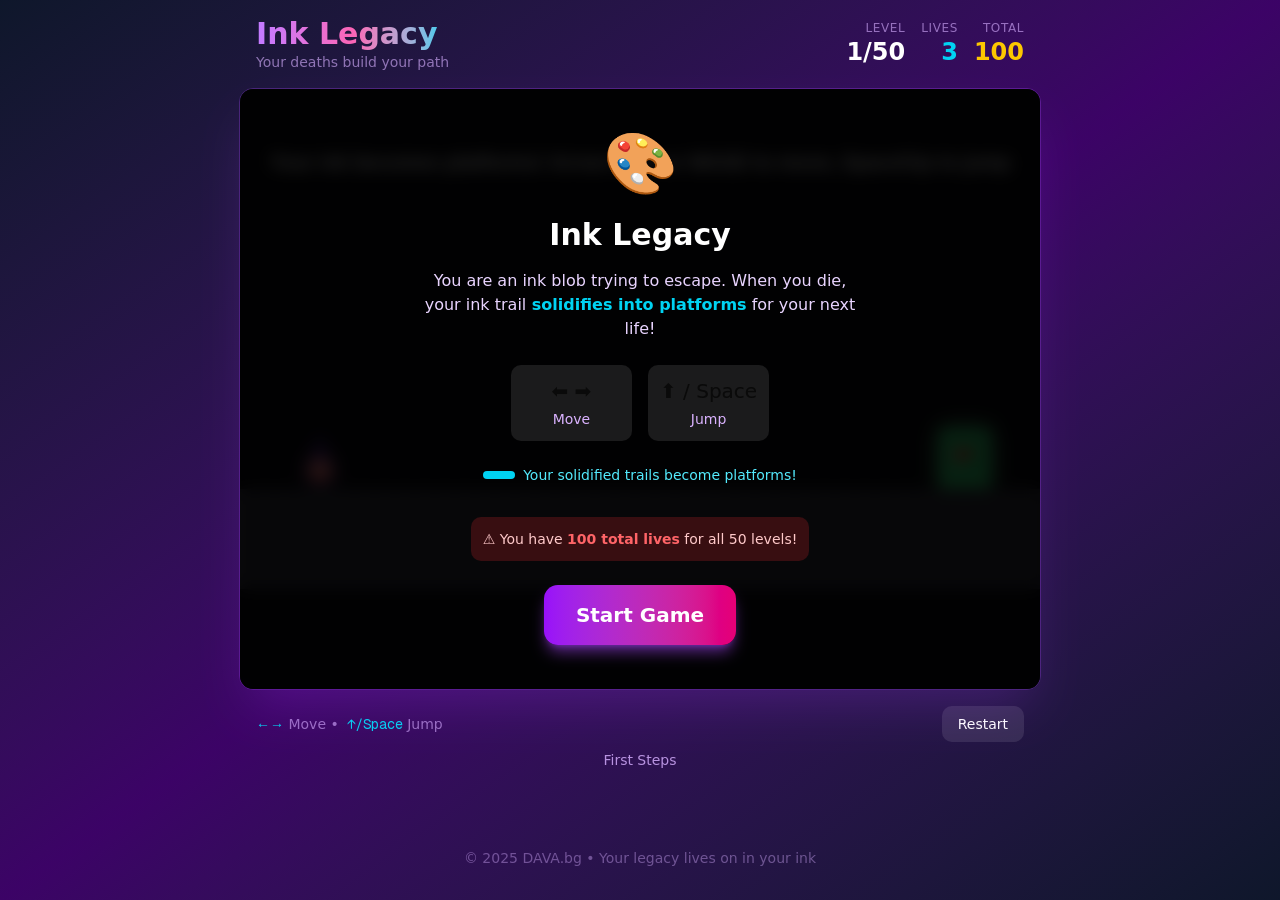
==== index.html @ 32f47236 "first commit" ====
<!DOCTYPE html><!--AGW09wU_VIOtnZhAr90om--><html lang="en"><head><meta charSet="utf-8"/><meta name="viewport" content="width=device-width, initial-scale=1"/><link rel="preload" href="/_next/static/media/797e433ab948586e-s.p.dbea232f.woff2" as="font" crossorigin="" type="font/woff2"/><link rel="preload" href="/_next/static/media/caa3a2e1cccd8315-s.p.853070df.woff2" as="font" crossorigin="" type="font/woff2"/><link rel="stylesheet" href="/_next/static/chunks/2473c16c0c2f6b5f.css" data-precedence="next"/><link rel="stylesheet" href="/_next/static/chunks/bb94f2677789d85d.css" data-precedence="next"/><link rel="preload" as="script" fetchPriority="low" href="/_next/static/chunks/c39637bc9d8cb116.js"/><script src="/_next/static/chunks/771dedee3f5e1621.js" async=""></script><script src="/_next/static/chunks/93cf8d9e202dfd11.js" async=""></script><script src="/_next/static/chunks/turbopack-6b14e2e3b7861dfc.js" async=""></script><script src="/_next/static/chunks/2f236954d6a65e12.js" async=""></script><script src="/_next/static/chunks/e0d8850ff5d473f5.js" async=""></script><script src="/_next/static/chunks/d126a0b771c93750.js" async=""></script><meta name="next-size-adjust" content=""/><title>Ink Legacy | DAVA Games</title><meta name="description" content="A unique platformer game where dying creates platforms. Your ink trail solidifies into walkable surfaces for your next life. 50 challenging levels!"/><meta name="author" content="DAVA.bg"/><meta name="keywords" content="Ink Legacy,platformer,browser game,indie game,puzzle platformer,free game,DAVA,DAVA Games"/><meta property="og:title" content="Ink Legacy | DAVA Games"/><meta property="og:description" content="A platformer where your deaths build your path. 50 unique levels!"/><meta property="og:url" content="https://legacy.dava.bg/"/><meta property="og:site_name" content="DAVA Games"/><meta property="og:type" content="website"/><meta name="twitter:card" content="summary_large_image"/><meta name="twitter:title" content="Ink Legacy | DAVA Games"/><meta name="twitter:description" content="A platformer where your deaths build your path. 50 unique levels!"/><link rel="icon" href="/logo.svg"/><script src="/_next/static/chunks/a6dad97d9634a72d.js" noModule=""></script></head><body class="geist_a71539c9-module__T19VSG__variable geist_mono_8d43a2aa-module__8Li5zG__variable antialiased bg-background text-foreground"><div hidden=""><!--$--><!--/$--></div><div class="min-h-screen bg-gradient-to-br from-slate-900 via-purple-950 to-slate-900 flex flex-col items-center justify-start p-2 md:p-4"><div class="w-full max-w-[800px] mb-2 md:mb-4"><div class="flex items-center justify-between px-2 md:px-4"><div><h1 class="text-xl md:text-3xl font-bold bg-gradient-to-r from-purple-400 via-pink-400 to-cyan-400 bg-clip-text text-transparent">Ink Legacy</h1><p class="text-xs md:text-sm text-purple-300/60 hidden sm:block">Your deaths build your path</p></div><div class="flex items-center gap-2 md:gap-4"><div class="text-right"><div class="text-[10px] md:text-xs text-purple-300/60 uppercase tracking-wider">Level</div><div class="text-lg md:text-2xl font-bold text-white">1<!-- -->/<!-- -->50</div></div><div class="text-right"><div class="text-[10px] md:text-xs text-purple-300/60 uppercase tracking-wider">Lives</div><div class="text-lg md:text-2xl font-bold text-cyan-400">3</div></div><div class="text-right"><div class="text-[10px] md:text-xs text-purple-300/60 uppercase tracking-wider">Total</div><div class="text-lg md:text-2xl font-bold text-yellow-400">100</div></div></div></div></div><div class="relative rounded-lg md:rounded-xl overflow-hidden shadow-2xl shadow-purple-500/20 border border-purple-500/30"><canvas class="block touch-none" style="width:800px;height:600px"></canvas><div class="absolute inset-0 bg-black/85 backdrop-blur-sm flex flex-col items-center justify-center p-4 md:p-8 text-center"><div class="text-4xl md:text-6xl mb-4 md:mb-6">🎨</div><h2 class="text-2xl md:text-3xl font-bold text-white mb-3 md:mb-4">Ink Legacy</h2><p class="text-purple-200 mb-4 md:mb-6 max-w-md text-sm md:text-base">You are an ink blob trying to escape. When you die, your ink trail<span class="text-cyan-400 font-bold"> solidifies into platforms</span> for your next life!</p><div class="grid grid-cols-2 gap-3 md:gap-4 mb-4 md:mb-6 text-xs md:text-sm"><div class="bg-white/10 rounded-lg p-2 md:p-3"><div class="text-lg md:text-xl mb-1">⬅️ ➡️</div><div class="text-purple-300">Move</div></div><div class="bg-white/10 rounded-lg p-2 md:p-3"><div class="text-lg md:text-xl mb-1">⬆️ / Space</div><div class="text-purple-300">Jump</div></div></div><div class="flex items-center gap-2 mb-4 md:mb-8 text-cyan-300 text-xs md:text-sm"><span class="w-6 md:w-8 h-2 bg-cyan-400 rounded"></span><span>Your solidified trails become platforms!</span></div><div class="bg-red-500/20 rounded-lg p-3 mb-4 md:mb-6 text-xs md:text-sm text-red-200">⚠️ You have <span class="font-bold text-red-400">100<!-- --> total lives</span> for all 50 levels!</div><button class="px-6 md:px-8 py-3 md:py-4 bg-gradient-to-r from-purple-600 to-pink-600 text-white font-bold rounded-xl text-lg md:text-xl  hover:from-purple-500 hover:to-pink-500 transition-all transform hover:scale-105  shadow-lg shadow-purple-500/50">Start Game</button></div></div><div class="w-full max-w-[800px] mt-2 md:mt-4 flex items-center justify-between px-2 md:px-4"><div class="text-xs md:text-sm text-purple-300/60 hidden sm:block"><span class="text-cyan-400 font-mono">←→</span> Move •<span class="text-cyan-400 font-mono"> ↑/Space</span> Jump</div><div class="flex gap-1 md:gap-2 ml-auto"><button class="px-3 md:px-4 py-1.5 md:py-2 bg-white/10 hover:bg-white/20 text-white rounded-lg text-xs md:text-sm transition-all">Restart</button></div></div><div class="w-full max-w-[800px] mt-1 md:mt-2 px-2 md:px-4"><div class="text-center text-xs md:text-sm text-purple-300/80">First Steps</div></div><footer class="mt-auto pt-4 md:pt-8 pb-16 md:pb-4 text-center"><p class="text-purple-300/40 text-xs md:text-sm">© 2025 DAVA.bg • Your legacy lives on in your ink</p></footer></div><!--$--><!--/$--><div role="region" aria-label="Notifications (F8)" tabindex="-1" style="pointer-events:none"><ol tabindex="-1" class="fixed top-0 z-[100] flex max-h-screen w-full flex-col-reverse p-4 sm:bottom-0 sm:right-0 sm:top-auto sm:flex-col md:max-w-[420px]"></ol></div><script src="/_next/static/chunks/c39637bc9d8cb116.js" id="_R_" async=""></script><script>(self.__next_f=self.__next_f||[]).push([0])</script><script>self.__next_f.push([1,"1:\"$Sreact.fragment\"\n2:I[39756,[\"/_next/static/chunks/2f236954d6a65e12.js\"],\"default\"]\n3:I[37457,[\"/_next/static/chunks/2f236954d6a65e12.js\"],\"default\"]\n4:I[77855,[\"/_next/static/chunks/e0d8850ff5d473f5.js\"],\"Toaster\"]\n5:I[47257,[\"/_next/static/chunks/2f236954d6a65e12.js\"],\"ClientPageRoot\"]\n6:I[52683,[\"/_next/static/chunks/e0d8850ff5d473f5.js\",\"/_next/static/chunks/d126a0b771c93750.js\"],\"default\"]\n9:I[97367,[\"/_next/static/chunks/2f236954d6a65e12.js\"],\"OutletBoundary\"]\na:\"$Sreact.suspense\"\nc:I[97367,[\"/_next/static/chunks/2f236954d6a65e12.js\"],\"ViewportBoundary\"]\ne:I[97367,[\"/_next/static/chunks/2f236954d6a65e12.js\"],\"MetadataBoundary\"]\n10:I[68027,[\"/_next/static/chunks/2f236954d6a65e12.js\"],\"default\"]\n:HL[\"/_next/static/chunks/2473c16c0c2f6b5f.css\",\"style\"]\n:HL[\"/_next/static/chunks/bb94f2677789d85d.css\",\"style\"]\n:HL[\"/_next/static/media/797e433ab948586e-s.p.dbea232f.woff2\",\"font\",{\"crossOrigin\":\"\",\"type\":\"font/woff2\"}]\n:HL[\"/_next/static/media/caa3a2e1cccd8315-s.p.853070df.woff2\",\"font\",{\"crossOrigin\":\"\",\"type\":\"font/woff2\"}]\n"])</script><script>self.__next_f.push([1,"0:{\"P\":null,\"b\":\"AGW09wU-VIOtnZhAr90om\",\"c\":[\"\",\"\"],\"q\":\"\",\"i\":false,\"f\":[[[\"\",{\"children\":[\"__PAGE__\",{}]},\"$undefined\",\"$undefined\",true],[[\"$\",\"$1\",\"c\",{\"children\":[[[\"$\",\"link\",\"0\",{\"rel\":\"stylesheet\",\"href\":\"/_next/static/chunks/2473c16c0c2f6b5f.css\",\"precedence\":\"next\",\"crossOrigin\":\"$undefined\",\"nonce\":\"$undefined\"}],[\"$\",\"link\",\"1\",{\"rel\":\"stylesheet\",\"href\":\"/_next/static/chunks/bb94f2677789d85d.css\",\"precedence\":\"next\",\"crossOrigin\":\"$undefined\",\"nonce\":\"$undefined\"}],[\"$\",\"script\",\"script-0\",{\"src\":\"/_next/static/chunks/e0d8850ff5d473f5.js\",\"async\":true,\"nonce\":\"$undefined\"}]],[\"$\",\"html\",null,{\"lang\":\"en\",\"suppressHydrationWarning\":true,\"children\":[\"$\",\"body\",null,{\"className\":\"geist_a71539c9-module__T19VSG__variable geist_mono_8d43a2aa-module__8Li5zG__variable antialiased bg-background text-foreground\",\"children\":[[\"$\",\"$L2\",null,{\"parallelRouterKey\":\"children\",\"error\":\"$undefined\",\"errorStyles\":\"$undefined\",\"errorScripts\":\"$undefined\",\"template\":[\"$\",\"$L3\",null,{}],\"templateStyles\":\"$undefined\",\"templateScripts\":\"$undefined\",\"notFound\":[[[\"$\",\"title\",null,{\"children\":\"404: This page could not be found.\"}],[\"$\",\"div\",null,{\"style\":{\"fontFamily\":\"system-ui,\\\"Segoe UI\\\",Roboto,Helvetica,Arial,sans-serif,\\\"Apple Color Emoji\\\",\\\"Segoe UI Emoji\\\"\",\"height\":\"100vh\",\"textAlign\":\"center\",\"display\":\"flex\",\"flexDirection\":\"column\",\"alignItems\":\"center\",\"justifyContent\":\"center\"},\"children\":[\"$\",\"div\",null,{\"children\":[[\"$\",\"style\",null,{\"dangerouslySetInnerHTML\":{\"__html\":\"body{color:#000;background:#fff;margin:0}.next-error-h1{border-right:1px solid rgba(0,0,0,.3)}@media (prefers-color-scheme:dark){body{color:#fff;background:#000}.next-error-h1{border-right:1px solid rgba(255,255,255,.3)}}\"}}],[\"$\",\"h1\",null,{\"className\":\"next-error-h1\",\"style\":{\"display\":\"inline-block\",\"margin\":\"0 20px 0 0\",\"padding\":\"0 23px 0 0\",\"fontSize\":24,\"fontWeight\":500,\"verticalAlign\":\"top\",\"lineHeight\":\"49px\"},\"children\":404}],[\"$\",\"div\",null,{\"style\":{\"display\":\"inline-block\"},\"children\":[\"$\",\"h2\",null,{\"style\":{\"fontSize\":14,\"fontWeight\":400,\"lineHeight\":\"49px\",\"margin\":0},\"children\":\"This page could not be found.\"}]}]]}]}]],[]],\"forbidden\":\"$undefined\",\"unauthorized\":\"$undefined\"}],[\"$\",\"$L4\",null,{}]]}]}]]}],{\"children\":[[\"$\",\"$1\",\"c\",{\"children\":[[\"$\",\"$L5\",null,{\"Component\":\"$6\",\"serverProvidedParams\":{\"searchParams\":{},\"params\":{},\"promises\":[\"$@7\",\"$@8\"]}}],[[\"$\",\"script\",\"script-0\",{\"src\":\"/_next/static/chunks/d126a0b771c93750.js\",\"async\":true,\"nonce\":\"$undefined\"}]],[\"$\",\"$L9\",null,{\"children\":[\"$\",\"$a\",null,{\"name\":\"Next.MetadataOutlet\",\"children\":\"$@b\"}]}]]}],{},null,false,false]},null,false,false],[\"$\",\"$1\",\"h\",{\"children\":[null,[\"$\",\"$Lc\",null,{\"children\":\"$Ld\"}],[\"$\",\"div\",null,{\"hidden\":true,\"children\":[\"$\",\"$Le\",null,{\"children\":[\"$\",\"$a\",null,{\"name\":\"Next.Metadata\",\"children\":\"$Lf\"}]}]}],[\"$\",\"meta\",null,{\"name\":\"next-size-adjust\",\"content\":\"\"}]]}],false]],\"m\":\"$undefined\",\"G\":[\"$10\",[]],\"S\":true}\n"])</script><script>self.__next_f.push([1,"7:{}\n8:\"$0:f:0:1:1:children:0:props:children:0:props:serverProvidedParams:params\"\n"])</script><script>self.__next_f.push([1,"d:[[\"$\",\"meta\",\"0\",{\"charSet\":\"utf-8\"}],[\"$\",\"meta\",\"1\",{\"name\":\"viewport\",\"content\":\"width=device-width, initial-scale=1\"}]]\n"])</script><script>self.__next_f.push([1,"11:I[27201,[\"/_next/static/chunks/2f236954d6a65e12.js\"],\"IconMark\"]\nb:null\nf:[[\"$\",\"title\",\"0\",{\"children\":\"Ink Legacy | DAVA Games\"}],[\"$\",\"meta\",\"1\",{\"name\":\"description\",\"content\":\"A unique platformer game where dying creates platforms. Your ink trail solidifies into walkable surfaces for your next life. 50 challenging levels!\"}],[\"$\",\"meta\",\"2\",{\"name\":\"author\",\"content\":\"DAVA.bg\"}],[\"$\",\"meta\",\"3\",{\"name\":\"keywords\",\"content\":\"Ink Legacy,platformer,browser game,indie game,puzzle platformer,free game,DAVA,DAVA Games\"}],[\"$\",\"meta\",\"4\",{\"property\":\"og:title\",\"content\":\"Ink Legacy | DAVA Games\"}],[\"$\",\"meta\",\"5\",{\"property\":\"og:description\",\"content\":\"A platformer where your deaths build your path. 50 unique levels!\"}],[\"$\",\"meta\",\"6\",{\"property\":\"og:url\",\"content\":\"https://legacy.dava.bg/\"}],[\"$\",\"meta\",\"7\",{\"property\":\"og:site_name\",\"content\":\"DAVA Games\"}],[\"$\",\"meta\",\"8\",{\"property\":\"og:type\",\"content\":\"website\"}],[\"$\",\"meta\",\"9\",{\"name\":\"twitter:card\",\"content\":\"summary_large_image\"}],[\"$\",\"meta\",\"10\",{\"name\":\"twitter:title\",\"content\":\"Ink Legacy | DAVA Games\"}],[\"$\",\"meta\",\"11\",{\"name\":\"twitter:description\",\"content\":\"A platformer where your deaths build your path. 50 unique levels!\"}],[\"$\",\"link\",\"12\",{\"rel\":\"icon\",\"href\":\"/logo.svg\"}],[\"$\",\"$L11\",\"13\",{}]]\n"])</script></body></html>
---- _next/static/chunks/2473c16c0c2f6b5f.css ----
@font-face{font-family:Geist;font-style:normal;font-weight:100 900;font-display:swap;src:url(../media/8a480f0b521d4e75-s.8e0177b5.woff2)format("woff2");unicode-range:U+301,U+400-45F,U+490-491,U+4B0-4B1,U+2116}@font-face{font-family:Geist;font-style:normal;font-weight:100 900;font-display:swap;src:url(../media/7178b3e590c64307-s.b97b3418.woff2)format("woff2");unicode-range:U+100-2BA,U+2BD-2C5,U+2C7-2CC,U+2CE-2D7,U+2DD-2FF,U+304,U+308,U+329,U+1D00-1DBF,U+1E00-1E9F,U+1EF2-1EFF,U+2020,U+20A0-20AB,U+20AD-20C0,U+2113,U+2C60-2C7F,U+A720-A7FF}@font-face{font-family:Geist;font-style:normal;font-weight:100 900;font-display:swap;src:url(../media/caa3a2e1cccd8315-s.p.853070df.woff2)format("woff2");unicode-range:U+??,U+131,U+152-153,U+2BB-2BC,U+2C6,U+2DA,U+2DC,U+304,U+308,U+329,U+2000-206F,U+20AC,U+2122,U+2191,U+2193,U+2212,U+2215,U+FEFF,U+FFFD}@font-face{font-family:Geist Fallback;src:local(Arial);ascent-override:95.94%;descent-override:28.16%;line-gap-override:0.0%;size-adjust:104.76%}.geist_a71539c9-module__T19VSG__className{font-family:Geist,Geist Fallback;font-style:normal}.geist_a71539c9-module__T19VSG__variable{--font-geist-sans:"Geist","Geist Fallback"}
@font-face{font-family:Geist Mono;font-style:normal;font-weight:100 900;font-display:swap;src:url(../media/4fa387ec64143e14-s.c1fdd6c2.woff2)format("woff2");unicode-range:U+301,U+400-45F,U+490-491,U+4B0-4B1,U+2116}@font-face{font-family:Geist Mono;font-style:normal;font-weight:100 900;font-display:swap;src:url(../media/bbc41e54d2fcbd21-s.799d8ef8.woff2)format("woff2");unicode-range:U+100-2BA,U+2BD-2C5,U+2C7-2CC,U+2CE-2D7,U+2DD-2FF,U+304,U+308,U+329,U+1D00-1DBF,U+1E00-1E9F,U+1EF2-1EFF,U+2020,U+20A0-20AB,U+20AD-20C0,U+2113,U+2C60-2C7F,U+A720-A7FF}@font-face{font-family:Geist Mono;font-style:normal;font-weight:100 900;font-display:swap;src:url(../media/797e433ab948586e-s.p.dbea232f.woff2)format("woff2");unicode-range:U+??,U+131,U+152-153,U+2BB-2BC,U+2C6,U+2DA,U+2DC,U+304,U+308,U+329,U+2000-206F,U+20AC,U+2122,U+2191,U+2193,U+2212,U+2215,U+FEFF,U+FFFD}@font-face{font-family:Geist Mono Fallback;src:local(Arial);ascent-override:74.67%;descent-override:21.92%;line-gap-override:0.0%;size-adjust:134.59%}.geist_mono_8d43a2aa-module__8Li5zG__className{font-family:Geist Mono,Geist Mono Fallback;font-style:normal}.geist_mono_8d43a2aa-module__8Li5zG__variable{--font-geist-mono:"Geist Mono","Geist Mono Fallback"}
---- _next/static/chunks/bb94f2677789d85d.css ----
@layer properties{@supports (((-webkit-hyphens:none)) and (not (margin-trim:inline))) or ((-moz-orient:inline) and (not (color:rgb(from red r g b)))){*,:before,:after,::backdrop{--tw-translate-x:0;--tw-translate-y:0;--tw-translate-z:0;--tw-rotate-x:initial;--tw-rotate-y:initial;--tw-rotate-z:initial;--tw-skew-x:initial;--tw-skew-y:initial;--tw-space-y-reverse:0;--tw-space-x-reverse:0;--tw-border-style:solid;--tw-gradient-position:initial;--tw-gradient-from:#0000;--tw-gradient-via:#0000;--tw-gradient-to:#0000;--tw-gradient-stops:initial;--tw-gradient-via-stops:initial;--tw-gradient-from-position:0%;--tw-gradient-via-position:50%;--tw-gradient-to-position:100%;--tw-leading:initial;--tw-font-weight:initial;--tw-tracking:initial;--tw-ordinal:initial;--tw-slashed-zero:initial;--tw-numeric-figure:initial;--tw-numeric-spacing:initial;--tw-numeric-fraction:initial;--tw-shadow:0 0 #0000;--tw-shadow-color:initial;--tw-shadow-alpha:100%;--tw-inset-shadow:0 0 #0000;--tw-inset-shadow-color:initial;--tw-inset-shadow-alpha:100%;--tw-ring-color:initial;--tw-ring-shadow:0 0 #0000;--tw-inset-ring-color:initial;--tw-inset-ring-shadow:0 0 #0000;--tw-ring-inset:initial;--tw-ring-offset-width:0px;--tw-ring-offset-color:#fff;--tw-ring-offset-shadow:0 0 #0000;--tw-outline-style:solid;--tw-backdrop-blur:initial;--tw-backdrop-brightness:initial;--tw-backdrop-contrast:initial;--tw-backdrop-grayscale:initial;--tw-backdrop-hue-rotate:initial;--tw-backdrop-invert:initial;--tw-backdrop-opacity:initial;--tw-backdrop-saturate:initial;--tw-backdrop-sepia:initial;--tw-duration:initial;--tw-ease:initial;--tw-content:"";--tw-scale-x:1;--tw-scale-y:1;--tw-scale-z:1;--tw-animation-delay:0s;--tw-animation-direction:normal;--tw-animation-duration:initial;--tw-animation-fill-mode:none;--tw-animation-iteration-count:1;--tw-enter-blur:0;--tw-enter-opacity:1;--tw-enter-rotate:0;--tw-enter-scale:1;--tw-enter-translate-x:0;--tw-enter-translate-y:0;--tw-exit-blur:0;--tw-exit-opacity:1;--tw-exit-rotate:0;--tw-exit-scale:1;--tw-exit-translate-x:0;--tw-exit-translate-y:0}}}@layer theme{:root,:host{--color-red-50:#fef2f2;--color-red-100:#ffe2e2;--color-red-200:#ffcaca;--color-red-300:#ffa3a3;--color-red-400:#ff6568;--color-red-500:#fb2c36;--color-red-600:#e40014;--color-red-800:#9f0712;--color-orange-500:#fe6e00;--color-orange-600:#f05100;--color-yellow-400:#fac800;--color-green-100:#dcfce7;--color-green-800:#016630;--color-cyan-300:#53eafd;--color-cyan-400:#00d2ef;--color-cyan-500:#00b7d7;--color-blue-500:#3080ff;--color-blue-600:#155dfc;--color-purple-200:#e9d5ff;--color-purple-300:#d9b3ff;--color-purple-400:#c07eff;--color-purple-500:#ac4bff;--color-purple-600:#9810fa;--color-purple-950:#3c0366;--color-pink-400:#fb64b6;--color-pink-500:#f6339a;--color-pink-600:#e30076;--color-slate-900:#0f172b;--color-gray-500:#6a7282;--color-gray-700:#364153;--color-gray-900:#101828;--color-black:#000;--color-white:#fff;--spacing:.25rem;--container-sm:24rem;--container-md:28rem;--container-lg:32rem;--container-2xl:42rem;--text-xs:.75rem;--text-xs--line-height:calc(1/.75);--text-sm:.875rem;--text-sm--line-height:calc(1.25/.875);--text-base:1rem;--text-base--line-height:calc(1.5/1);--text-lg:1.125rem;--text-lg--line-height:calc(1.75/1.125);--text-xl:1.25rem;--text-xl--line-height:calc(1.75/1.25);--text-2xl:1.5rem;--text-2xl--line-height:calc(2/1.5);--text-3xl:1.875rem;--text-3xl--line-height:calc(2.25/1.875);--text-4xl:2.25rem;--text-4xl--line-height:calc(2.5/2.25);--text-6xl:3.75rem;--text-6xl--line-height:1;--font-weight-normal:400;--font-weight-medium:500;--font-weight-semibold:600;--font-weight-bold:700;--tracking-tight:-.025em;--tracking-wider:.05em;--tracking-widest:.1em;--leading-relaxed:1.625;--radius-xs:.125rem;--ease-in-out:cubic-bezier(.4,0,.2,1);--animate-pulse:pulse 2s cubic-bezier(.4,0,.6,1)infinite;--blur-sm:8px;--aspect-video:16/9;--default-transition-duration:.15s;--default-transition-timing-function:cubic-bezier(.4,0,.2,1);--default-font-family:var(--font-geist-sans);--default-mono-font-family:var(--font-geist-mono);--color-border:var(--border)}@supports (color:lab(0% 0 0)){:root,:host{--color-red-50:lab(96.5005% 4.18508 1.52328);--color-red-100:lab(92.243% 10.2865 3.83865);--color-red-200:lab(86.017% 19.8815 7.75869);--color-red-300:lab(76.5514% 36.422 15.5335);--color-red-400:lab(63.7053% 60.745 31.3109);--color-red-500:lab(55.4814% 75.0732 48.8528);--color-red-600:lab(48.4493% 77.4328 61.5452);--color-red-800:lab(33.7174% 55.8993 41.0293);--color-orange-500:lab(64.272% 57.1788 90.3583);--color-orange-600:lab(57.1026% 64.2584 89.8886);--color-yellow-400:lab(83.2664% 8.65132 106.895);--color-green-100:lab(96.1861% -13.8464 6.52365);--color-green-800:lab(37.4616% -36.7971 22.9692);--color-cyan-300:lab(85.3886% -36.7636 -21.5716);--color-cyan-400:lab(76.6045% -40.9406 -29.6231);--color-cyan-500:lab(67.805% -35.3952 -30.2018);--color-blue-500:lab(54.1736% 13.3369 -74.6839);--color-blue-600:lab(44.0605% 29.0279 -86.0352);--color-purple-200:lab(87.8405% 13.4282 -18.7159);--color-purple-300:lab(78.3298% 26.2195 -34.9499);--color-purple-400:lab(63.6946% 47.6127 -59.2066);--color-purple-500:lab(52.0183% 66.11 -78.2316);--color-purple-600:lab(43.0295% 75.21 -86.5669);--color-purple-950:lab(14.8253% 38.9005 -44.5861);--color-pink-400:lab(64.5597% 64.3615 -12.7988);--color-pink-500:lab(56.9303% 76.8162 -8.07021);--color-pink-600:lab(49.5493% 79.8381 2.31768);--color-slate-900:lab(7.78673% 1.82345 -15.0537);--color-gray-500:lab(47.7841% -.393182 -10.0268);--color-gray-700:lab(27.1134% -.956401 -12.3224);--color-gray-900:lab(8.11897% .811279 -12.254)}}}@layer base{*,:after,:before,::backdrop{box-sizing:border-box;border:0 solid;margin:0;padding:0}::file-selector-button{box-sizing:border-box;border:0 solid;margin:0;padding:0}html,:host{-webkit-text-size-adjust:100%;tab-size:4;line-height:1.5;font-family:var(--default-font-family,ui-sans-serif,system-ui,sans-serif,"Apple Color Emoji","Segoe UI Emoji","Segoe UI Symbol","Noto Color Emoji");font-feature-settings:var(--default-font-feature-settings,normal);font-variation-settings:var(--default-font-variation-settings,normal);-webkit-tap-highlight-color:transparent}hr{height:0;color:inherit;border-top-width:1px}abbr:where([title]){-webkit-text-decoration:underline dotted;text-decoration:underline dotted}h1,h2,h3,h4,h5,h6{font-size:inherit;font-weight:inherit}a{color:inherit;-webkit-text-decoration:inherit;-webkit-text-decoration:inherit;-webkit-text-decoration:inherit;-webkit-text-decoration:inherit;text-decoration:inherit}b,strong{font-weight:bolder}code,kbd,samp,pre{font-family:var(--default-mono-font-family,ui-monospace,SFMono-Regular,Menlo,Monaco,Consolas,"Liberation Mono","Courier New",monospace);font-feature-settings:var(--default-mono-font-feature-settings,normal);font-variation-settings:var(--default-mono-font-variation-settings,normal);font-size:1em}small{font-size:80%}sub,sup{vertical-align:baseline;font-size:75%;line-height:0;position:relative}sub{bottom:-.25em}sup{top:-.5em}table{text-indent:0;border-color:inherit;border-collapse:collapse}:-moz-focusring{outline:auto}progress{vertical-align:baseline}summary{display:list-item}ol,ul,menu{list-style:none}img,svg,video,canvas,audio,iframe,embed,object{vertical-align:middle;display:block}img,video{max-width:100%;height:auto}button,input,select,optgroup,textarea{font:inherit;font-feature-settings:inherit;font-variation-settings:inherit;letter-spacing:inherit;color:inherit;opacity:1;background-color:#0000;border-radius:0}::file-selector-button{font:inherit;font-feature-settings:inherit;font-variation-settings:inherit;letter-spacing:inherit;color:inherit;opacity:1;background-color:#0000;border-radius:0}:where(select:is([multiple],[size])) optgroup{font-weight:bolder}:where(select:is([multiple],[size])) optgroup option{padding-inline-start:20px}::file-selector-button{margin-inline-end:4px}::placeholder{opacity:1}@supports (not ((-webkit-appearance:-apple-pay-button))) or (contain-intrinsic-size:1px){::placeholder{color:currentColor}@supports (color:color-mix(in lab, red, red)){::placeholder{color:color-mix(in oklab,currentcolor 50%,transparent)}}}textarea{resize:vertical}::-webkit-search-decoration{-webkit-appearance:none}::-webkit-date-and-time-value{min-height:1lh;text-align:inherit}::-webkit-datetime-edit{display:inline-flex}::-webkit-datetime-edit-fields-wrapper{padding:0}::-webkit-datetime-edit{padding-block:0}::-webkit-datetime-edit-year-field{padding-block:0}::-webkit-datetime-edit-month-field{padding-block:0}::-webkit-datetime-edit-day-field{padding-block:0}::-webkit-datetime-edit-hour-field{padding-block:0}::-webkit-datetime-edit-minute-field{padding-block:0}::-webkit-datetime-edit-second-field{padding-block:0}::-webkit-datetime-edit-millisecond-field{padding-block:0}::-webkit-datetime-edit-meridiem-field{padding-block:0}::-webkit-calendar-picker-indicator{line-height:1}:-moz-ui-invalid{box-shadow:none}button,input:where([type=button],[type=reset],[type=submit]){appearance:button}::file-selector-button{appearance:button}::-webkit-inner-spin-button{height:auto}::-webkit-outer-spin-button{height:auto}[hidden]:where(:not([hidden=until-found])){display:none!important}*{border-color:var(--border);outline-color:var(--ring)}@supports (color:color-mix(in lab, red, red)){*{outline-color:color-mix(in oklab,var(--ring)50%,transparent)}}body{background-color:var(--background);color:var(--foreground)}}@layer components;@layer utilities{.\@container\/card-header{container:card-header/inline-size}.pointer-events-auto{pointer-events:auto}.pointer-events-none{pointer-events:none}.invisible{visibility:hidden}.sr-only{clip-path:inset(50%);white-space:nowrap;border-width:0;width:1px;height:1px;margin:-1px;padding:0;position:absolute;overflow:hidden}.absolute{position:absolute}.fixed{position:fixed}.relative{position:relative}.inset-0{inset:calc(var(--spacing)*0)}.inset-x-0{inset-inline:calc(var(--spacing)*0)}.inset-y-0{inset-block:calc(var(--spacing)*0)}.-top-12{top:calc(var(--spacing)*-12)}.top-0{top:calc(var(--spacing)*0)}.top-1{top:calc(var(--spacing)*1)}.top-1\.5{top:calc(var(--spacing)*1.5)}.top-1\/2{top:50%}.top-3\.5{top:calc(var(--spacing)*3.5)}.top-4{top:calc(var(--spacing)*4)}.top-\[1px\]{top:1px}.top-\[50\%\]{top:50%}.top-\[60\%\]{top:60%}.top-full{top:100%}.-right-12{right:calc(var(--spacing)*-12)}.right-0{right:calc(var(--spacing)*0)}.right-1{right:calc(var(--spacing)*1)}.right-2{right:calc(var(--spacing)*2)}.right-3{right:calc(var(--spacing)*3)}.right-4{right:calc(var(--spacing)*4)}.-bottom-12{bottom:calc(var(--spacing)*-12)}.bottom-0{bottom:calc(var(--spacing)*0)}.-left-12{left:calc(var(--spacing)*-12)}.left-0{left:calc(var(--spacing)*0)}.left-1\/2{left:50%}.left-2{left:calc(var(--spacing)*2)}.left-\[50\%\]{left:50%}.isolate{isolation:isolate}.z-10{z-index:10}.z-20{z-index:20}.z-50{z-index:50}.z-\[1\]{z-index:1}.z-\[100\]{z-index:100}.col-start-2{grid-column-start:2}.row-span-2{grid-row:span 2/span 2}.row-start-1{grid-row-start:1}.container{width:100%}@media (min-width:40rem){.container{max-width:40rem}}@media (min-width:48rem){.container{max-width:48rem}}@media (min-width:64rem){.container{max-width:64rem}}@media (min-width:80rem){.container{max-width:80rem}}@media (min-width:96rem){.container{max-width:96rem}}.-mx-1{margin-inline:calc(var(--spacing)*-1)}.mx-2{margin-inline:calc(var(--spacing)*2)}.mx-3\.5{margin-inline:calc(var(--spacing)*3.5)}.mx-auto{margin-inline:auto}.my-0\.5{margin-block:calc(var(--spacing)*.5)}.my-1{margin-block:calc(var(--spacing)*1)}.-mt-4{margin-top:calc(var(--spacing)*-4)}.mt-1{margin-top:calc(var(--spacing)*1)}.mt-1\.5{margin-top:calc(var(--spacing)*1.5)}.mt-2{margin-top:calc(var(--spacing)*2)}.mt-4{margin-top:calc(var(--spacing)*4)}.mt-auto{margin-top:auto}.mb-1{margin-bottom:calc(var(--spacing)*1)}.mb-2{margin-bottom:calc(var(--spacing)*2)}.mb-3{margin-bottom:calc(var(--spacing)*3)}.mb-4{margin-bottom:calc(var(--spacing)*4)}.-ml-4{margin-left:calc(var(--spacing)*-4)}.ml-1{margin-left:calc(var(--spacing)*1)}.ml-auto{margin-left:auto}.line-clamp-1{-webkit-line-clamp:1;-webkit-box-orient:vertical;display:-webkit-box;overflow:hidden}.block{display:block}.flex{display:flex}.grid{display:grid}.hidden{display:none}.inline-flex{display:inline-flex}.table{display:table}.table-caption{display:table-caption}.table-cell{display:table-cell}.table-row{display:table-row}.field-sizing-content{field-sizing:content}.aspect-square{aspect-ratio:1}.aspect-video{aspect-ratio:var(--aspect-video)}.size-\(--cell-size\){width:var(--cell-size);height:var(--cell-size)}.size-2{width:calc(var(--spacing)*2);height:calc(var(--spacing)*2)}.size-2\.5{width:calc(var(--spacing)*2.5);height:calc(var(--spacing)*2.5)}.size-3{width:calc(var(--spacing)*3);height:calc(var(--spacing)*3)}.size-3\.5{width:calc(var(--spacing)*3.5);height:calc(var(--spacing)*3.5)}.size-4{width:calc(var(--spacing)*4);height:calc(var(--spacing)*4)}.size-7{width:calc(var(--spacing)*7);height:calc(var(--spacing)*7)}.size-8{width:calc(var(--spacing)*8);height:calc(var(--spacing)*8)}.size-9{width:calc(var(--spacing)*9);height:calc(var(--spacing)*9)}.size-auto{width:auto;height:auto}.size-full{width:100%;height:100%}.h-\(--cell-size\){height:var(--cell-size)}.h-1\.5{height:calc(var(--spacing)*1.5)}.h-2{height:calc(var(--spacing)*2)}.h-2\.5{height:calc(var(--spacing)*2.5)}.h-4{height:calc(var(--spacing)*4)}.h-5{height:calc(var(--spacing)*5)}.h-7{height:calc(var(--spacing)*7)}.h-8{height:calc(var(--spacing)*8)}.h-9{height:calc(var(--spacing)*9)}.h-10{height:calc(var(--spacing)*10)}.h-12{height:calc(var(--spacing)*12)}.h-16{height:calc(var(--spacing)*16)}.h-20{height:calc(var(--spacing)*20)}.h-80{height:calc(var(--spacing)*80)}.h-\[1\.15rem\]{height:1.15rem}.h-\[calc\(100\%-1px\)\]{height:calc(100% - 1px)}.h-\[var\(--radix-navigation-menu-viewport-height\)\]{height:var(--radix-navigation-menu-viewport-height)}.h-\[var\(--radix-select-trigger-height\)\]{height:var(--radix-select-trigger-height)}.h-auto{height:auto}.h-full{height:100%}.h-px{height:1px}.h-svh{height:100svh}.max-h-\(--radix-context-menu-content-available-height\){max-height:var(--radix-context-menu-content-available-height)}.max-h-\(--radix-dropdown-menu-content-available-height\){max-height:var(--radix-dropdown-menu-content-available-height)}.max-h-\(--radix-select-content-available-height\){max-height:var(--radix-select-content-available-height)}.max-h-\[300px\]{max-height:300px}.max-h-screen{max-height:100vh}.min-h-0{min-height:calc(var(--spacing)*0)}.min-h-4{min-height:calc(var(--spacing)*4)}.min-h-16{min-height:calc(var(--spacing)*16)}.min-h-screen{min-height:100vh}.min-h-svh{min-height:100svh}.w-\(--cell-size\){width:var(--cell-size)}.w-\(--sidebar-width\){width:var(--sidebar-width)}.w-0{width:calc(var(--spacing)*0)}.w-1{width:calc(var(--spacing)*1)}.w-2{width:calc(var(--spacing)*2)}.w-2\.5{width:calc(var(--spacing)*2.5)}.w-3{width:calc(var(--spacing)*3)}.w-3\/4{width:75%}.w-4{width:calc(var(--spacing)*4)}.w-5{width:calc(var(--spacing)*5)}.w-6{width:calc(var(--spacing)*6)}.w-8{width:calc(var(--spacing)*8)}.w-9{width:calc(var(--spacing)*9)}.w-16{width:calc(var(--spacing)*16)}.w-20{width:calc(var(--spacing)*20)}.w-64{width:calc(var(--spacing)*64)}.w-72{width:calc(var(--spacing)*72)}.w-\[100px\]{width:100px}.w-auto{width:auto}.w-fit{width:fit-content}.w-full{width:100%}.w-max{width:max-content}.w-px{width:1px}.max-w-\(--skeleton-width\){max-width:var(--skeleton-width)}.max-w-2xl{max-width:var(--container-2xl)}.max-w-\[400px\]{max-width:400px}.max-w-\[800px\]{max-width:800px}.max-w-\[calc\(100\%-2rem\)\]{max-width:calc(100% - 2rem)}.max-w-max{max-width:max-content}.max-w-md{max-width:var(--container-md)}.min-w-\(--cell-size\){min-width:var(--cell-size)}.min-w-0{min-width:calc(var(--spacing)*0)}.min-w-5{min-width:calc(var(--spacing)*5)}.min-w-8{min-width:calc(var(--spacing)*8)}.min-w-9{min-width:calc(var(--spacing)*9)}.min-w-10{min-width:calc(var(--spacing)*10)}.min-w-\[8rem\]{min-width:8rem}.min-w-\[12rem\]{min-width:12rem}.min-w-\[var\(--radix-select-trigger-width\)\]{min-width:var(--radix-select-trigger-width)}.flex-1{flex:1}.shrink-0{flex-shrink:0}.grow{flex-grow:1}.grow-0{flex-grow:0}.basis-full{flex-basis:100%}.caption-bottom{caption-side:bottom}.border-collapse{border-collapse:collapse}.origin-\(--radix-context-menu-content-transform-origin\){transform-origin:var(--radix-context-menu-content-transform-origin)}.origin-\(--radix-dropdown-menu-content-transform-origin\){transform-origin:var(--radix-dropdown-menu-content-transform-origin)}.origin-\(--radix-hover-card-content-transform-origin\){transform-origin:var(--radix-hover-card-content-transform-origin)}.origin-\(--radix-menubar-content-transform-origin\){transform-origin:var(--radix-menubar-content-transform-origin)}.origin-\(--radix-popover-content-transform-origin\){transform-origin:var(--radix-popover-content-transform-origin)}.origin-\(--radix-select-content-transform-origin\){transform-origin:var(--radix-select-content-transform-origin)}.origin-\(--radix-tooltip-content-transform-origin\){transform-origin:var(--radix-tooltip-content-transform-origin)}.-translate-x-1\/2{--tw-translate-x:calc(calc(1/2*100%)*-1);translate:var(--tw-translate-x)var(--tw-translate-y)}.-translate-x-px{--tw-translate-x:-1px;translate:var(--tw-translate-x)var(--tw-translate-y)}.translate-x-\[-50\%\]{--tw-translate-x:-50%;translate:var(--tw-translate-x)var(--tw-translate-y)}.translate-x-px{--tw-translate-x:1px;translate:var(--tw-translate-x)var(--tw-translate-y)}.-translate-y-1\/2{--tw-translate-y:calc(calc(1/2*100%)*-1);translate:var(--tw-translate-x)var(--tw-translate-y)}.translate-y-0\.5{--tw-translate-y:calc(var(--spacing)*.5);translate:var(--tw-translate-x)var(--tw-translate-y)}.translate-y-\[-50\%\]{--tw-translate-y:-50%;translate:var(--tw-translate-x)var(--tw-translate-y)}.translate-y-\[calc\(-50\%_-_2px\)\]{--tw-translate-y:calc(-50% - 2px);translate:var(--tw-translate-x)var(--tw-translate-y)}.rotate-45{rotate:45deg}.rotate-90{rotate:90deg}.transform{transform:var(--tw-rotate-x,)var(--tw-rotate-y,)var(--tw-rotate-z,)var(--tw-skew-x,)var(--tw-skew-y,)}.animate-caret-blink{animation:1.25s ease-out infinite caret-blink}.animate-in{animation:enter var(--tw-animation-duration,var(--tw-duration,.15s))var(--tw-ease,ease)var(--tw-animation-delay,0s)var(--tw-animation-iteration-count,1)var(--tw-animation-direction,normal)var(--tw-animation-fill-mode,none)}.animate-pulse{animation:var(--animate-pulse)}.cursor-default{cursor:default}.touch-none{touch-action:none}.resize{resize:both}.scroll-my-1{scroll-margin-block:calc(var(--spacing)*1)}.scroll-py-1{scroll-padding-block:calc(var(--spacing)*1)}.list-none{list-style-type:none}.auto-rows-min{grid-auto-rows:min-content}.grid-cols-2{grid-template-columns:repeat(2,minmax(0,1fr))}.grid-cols-\[0_1fr\]{grid-template-columns:0 1fr}.grid-rows-\[auto_auto\]{grid-template-rows:auto auto}.flex-col{flex-direction:column}.flex-col-reverse{flex-direction:column-reverse}.flex-row{flex-direction:row}.flex-wrap{flex-wrap:wrap}.items-center{align-items:center}.items-end{align-items:flex-end}.items-start{align-items:flex-start}.items-stretch{align-items:stretch}.justify-between{justify-content:space-between}.justify-center{justify-content:center}.justify-start{justify-content:flex-start}.justify-items-start{justify-items:start}.gap-0\.5{gap:calc(var(--spacing)*.5)}.gap-1{gap:calc(var(--spacing)*1)}.gap-1\.5{gap:calc(var(--spacing)*1.5)}.gap-2{gap:calc(var(--spacing)*2)}.gap-3{gap:calc(var(--spacing)*3)}.gap-4{gap:calc(var(--spacing)*4)}.gap-6{gap:calc(var(--spacing)*6)}:where(.space-y-2>:not(:last-child)){--tw-space-y-reverse:0;margin-block-start:calc(calc(var(--spacing)*2)*var(--tw-space-y-reverse));margin-block-end:calc(calc(var(--spacing)*2)*calc(1 - var(--tw-space-y-reverse)))}:where(.space-y-4>:not(:last-child)){--tw-space-y-reverse:0;margin-block-start:calc(calc(var(--spacing)*4)*var(--tw-space-y-reverse));margin-block-end:calc(calc(var(--spacing)*4)*calc(1 - var(--tw-space-y-reverse)))}:where(.space-x-2>:not(:last-child)){--tw-space-x-reverse:0;margin-inline-start:calc(calc(var(--spacing)*2)*var(--tw-space-x-reverse));margin-inline-end:calc(calc(var(--spacing)*2)*calc(1 - var(--tw-space-x-reverse)))}.gap-y-0\.5{row-gap:calc(var(--spacing)*.5)}.self-start{align-self:flex-start}.justify-self-end{justify-self:flex-end}.overflow-auto{overflow:auto}.overflow-hidden{overflow:hidden}.overflow-x-auto{overflow-x:auto}.overflow-x-hidden{overflow-x:hidden}.overflow-y-auto{overflow-y:auto}.rounded{border-radius:.25rem}.rounded-\[2px\]{border-radius:2px}.rounded-\[4px\]{border-radius:4px}.rounded-\[inherit\]{border-radius:inherit}.rounded-full{border-radius:3.40282e38px}.rounded-lg{border-radius:var(--radius)}.rounded-md{border-radius:calc(var(--radius) - 2px)}.rounded-none{border-radius:0}.rounded-sm{border-radius:calc(var(--radius) - 4px)}.rounded-xl{border-radius:calc(var(--radius) + 4px)}.rounded-xs{border-radius:var(--radius-xs)}.rounded-l-md{border-top-left-radius:calc(var(--radius) - 2px);border-bottom-left-radius:calc(var(--radius) - 2px)}.rounded-tl-sm{border-top-left-radius:calc(var(--radius) - 4px)}.rounded-r-md{border-top-right-radius:calc(var(--radius) - 2px);border-bottom-right-radius:calc(var(--radius) - 2px)}.border{border-style:var(--tw-border-style);border-width:1px}.border-2{border-style:var(--tw-border-style);border-width:2px}.border-\[1\.5px\]{border-style:var(--tw-border-style);border-width:1.5px}.border-y{border-block-style:var(--tw-border-style);border-block-width:1px}.border-t{border-top-style:var(--tw-border-style);border-top-width:1px}.border-r{border-right-style:var(--tw-border-style);border-right-width:1px}.border-b{border-bottom-style:var(--tw-border-style);border-bottom-width:1px}.border-l{border-left-style:var(--tw-border-style);border-left-width:1px}.border-dashed{--tw-border-style:dashed;border-style:dashed}.border-\(--color-border\){border-color:var(--color-border)}.border-border\/50{border-color:var(--border)}@supports (color:color-mix(in lab, red, red)){.border-border\/50{border-color:color-mix(in oklab,var(--border)50%,transparent)}}.border-cyan-400\/50{border-color:#00d2ef80}@supports (color:color-mix(in lab, red, red)){.border-cyan-400\/50{border-color:color-mix(in oklab,var(--color-cyan-400)50%,transparent)}}.border-destructive{border-color:var(--destructive)}.border-input{border-color:var(--input)}.border-primary{border-color:var(--primary)}.border-purple-500\/30{border-color:#ac4bff4d}@supports (color:color-mix(in lab, red, red)){.border-purple-500\/30{border-color:color-mix(in oklab,var(--color-purple-500)30%,transparent)}}.border-sidebar-border{border-color:var(--sidebar-border)}.border-transparent{border-color:#0000}.border-t-transparent{border-top-color:#0000}.border-l-transparent{border-left-color:#0000}.bg-\(--color-bg\){background-color:var(--color-bg)}.bg-accent{background-color:var(--accent)}.bg-background{background-color:var(--background)}.bg-black\/50{background-color:#00000080}@supports (color:color-mix(in lab, red, red)){.bg-black\/50{background-color:color-mix(in oklab,var(--color-black)50%,transparent)}}.bg-black\/85{background-color:#000000d9}@supports (color:color-mix(in lab, red, red)){.bg-black\/85{background-color:color-mix(in oklab,var(--color-black)85%,transparent)}}.bg-border{background-color:var(--border)}.bg-card{background-color:var(--card)}.bg-cyan-400{background-color:var(--color-cyan-400)}.bg-cyan-500\/40{background-color:#00b7d766}@supports (color:color-mix(in lab, red, red)){.bg-cyan-500\/40{background-color:color-mix(in oklab,var(--color-cyan-500)40%,transparent)}}.bg-destructive{background-color:var(--destructive)}.bg-foreground{background-color:var(--foreground)}.bg-green-100{background-color:var(--color-green-100)}.bg-muted,.bg-muted\/50{background-color:var(--muted)}@supports (color:color-mix(in lab, red, red)){.bg-muted\/50{background-color:color-mix(in oklab,var(--muted)50%,transparent)}}.bg-popover{background-color:var(--popover)}.bg-primary,.bg-primary\/20{background-color:var(--primary)}@supports (color:color-mix(in lab, red, red)){.bg-primary\/20{background-color:color-mix(in oklab,var(--primary)20%,transparent)}}.bg-red-100{background-color:var(--color-red-100)}.bg-red-500\/20{background-color:#fb2c3633}@supports (color:color-mix(in lab, red, red)){.bg-red-500\/20{background-color:color-mix(in oklab,var(--color-red-500)20%,transparent)}}.bg-secondary{background-color:var(--secondary)}.bg-sidebar{background-color:var(--sidebar)}.bg-sidebar-border{background-color:var(--sidebar-border)}.bg-transparent{background-color:#0000}.bg-white\/10{background-color:#ffffff1a}@supports (color:color-mix(in lab, red, red)){.bg-white\/10{background-color:color-mix(in oklab,var(--color-white)10%,transparent)}}.bg-white\/20{background-color:#fff3}@supports (color:color-mix(in lab, red, red)){.bg-white\/20{background-color:color-mix(in oklab,var(--color-white)20%,transparent)}}.bg-gradient-to-br{--tw-gradient-position:to bottom right in oklab;background-image:linear-gradient(var(--tw-gradient-stops))}.bg-gradient-to-r{--tw-gradient-position:to right in oklab;background-image:linear-gradient(var(--tw-gradient-stops))}.bg-gradient-to-t{--tw-gradient-position:to top in oklab;background-image:linear-gradient(var(--tw-gradient-stops))}.from-black\/80{--tw-gradient-from:#000c}@supports (color:color-mix(in lab, red, red)){.from-black\/80{--tw-gradient-from:color-mix(in oklab,var(--color-black)80%,transparent)}}.from-black\/80{--tw-gradient-stops:var(--tw-gradient-via-stops,var(--tw-gradient-position),var(--tw-gradient-from)var(--tw-gradient-from-position),var(--tw-gradient-to)var(--tw-gradient-to-position))}.from-purple-400{--tw-gradient-from:var(--color-purple-400);--tw-gradient-stops:var(--tw-gradient-via-stops,var(--tw-gradient-position),var(--tw-gradient-from)var(--tw-gradient-from-position),var(--tw-gradient-to)var(--tw-gradient-to-position))}.from-purple-600{--tw-gradient-from:var(--color-purple-600);--tw-gradient-stops:var(--tw-gradient-via-stops,var(--tw-gradient-position),var(--tw-gradient-from)var(--tw-gradient-from-position),var(--tw-gradient-to)var(--tw-gradient-to-position))}.from-red-600{--tw-gradient-from:var(--color-red-600);--tw-gradient-stops:var(--tw-gradient-via-stops,var(--tw-gradient-position),var(--tw-gradient-from)var(--tw-gradient-from-position),var(--tw-gradient-to)var(--tw-gradient-to-position))}.from-slate-900{--tw-gradient-from:var(--color-slate-900);--tw-gradient-stops:var(--tw-gradient-via-stops,var(--tw-gradient-position),var(--tw-gradient-from)var(--tw-gradient-from-position),var(--tw-gradient-to)var(--tw-gradient-to-position))}.via-pink-400{--tw-gradient-via:var(--color-pink-400);--tw-gradient-via-stops:var(--tw-gradient-position),var(--tw-gradient-from)var(--tw-gradient-from-position),var(--tw-gradient-via)var(--tw-gradient-via-position),var(--tw-gradient-to)var(--tw-gradient-to-position);--tw-gradient-stops:var(--tw-gradient-via-stops)}.via-purple-950{--tw-gradient-via:var(--color-purple-950);--tw-gradient-via-stops:var(--tw-gradient-position),var(--tw-gradient-from)var(--tw-gradient-from-position),var(--tw-gradient-via)var(--tw-gradient-via-position),var(--tw-gradient-to)var(--tw-gradient-to-position);--tw-gradient-stops:var(--tw-gradient-via-stops)}.to-cyan-400{--tw-gradient-to:var(--color-cyan-400);--tw-gradient-stops:var(--tw-gradient-via-stops,var(--tw-gradient-position),var(--tw-gradient-from)var(--tw-gradient-from-position),var(--tw-gradient-to)var(--tw-gradient-to-position))}.to-orange-600{--tw-gradient-to:var(--color-orange-600);--tw-gradient-stops:var(--tw-gradient-via-stops,var(--tw-gradient-position),var(--tw-gradient-from)var(--tw-gradient-from-position),var(--tw-gradient-to)var(--tw-gradient-to-position))}.to-pink-600{--tw-gradient-to:var(--color-pink-600);--tw-gradient-stops:var(--tw-gradient-via-stops,var(--tw-gradient-position),var(--tw-gradient-from)var(--tw-gradient-from-position),var(--tw-gradient-to)var(--tw-gradient-to-position))}.to-slate-900{--tw-gradient-to:var(--color-slate-900);--tw-gradient-stops:var(--tw-gradient-via-stops,var(--tw-gradient-position),var(--tw-gradient-from)var(--tw-gradient-from-position),var(--tw-gradient-to)var(--tw-gradient-to-position))}.to-transparent{--tw-gradient-to:transparent;--tw-gradient-stops:var(--tw-gradient-via-stops,var(--tw-gradient-position),var(--tw-gradient-from)var(--tw-gradient-from-position),var(--tw-gradient-to)var(--tw-gradient-to-position))}.bg-clip-text{-webkit-background-clip:text;background-clip:text}.fill-current{fill:currentColor}.fill-primary{fill:var(--primary)}.p-0{padding:calc(var(--spacing)*0)}.p-1{padding:calc(var(--spacing)*1)}.p-2{padding:calc(var(--spacing)*2)}.p-3{padding:calc(var(--spacing)*3)}.p-4{padding:calc(var(--spacing)*4)}.p-6{padding:calc(var(--spacing)*6)}.p-\[3px\]{padding:3px}.p-px{padding:1px}.px-\(--cell-size\){padding-inline:var(--cell-size)}.px-1{padding-inline:calc(var(--spacing)*1)}.px-1\.5{padding-inline:calc(var(--spacing)*1.5)}.px-2{padding-inline:calc(var(--spacing)*2)}.px-2\.5{padding-inline:calc(var(--spacing)*2.5)}.px-3{padding-inline:calc(var(--spacing)*3)}.px-4{padding-inline:calc(var(--spacing)*4)}.px-6{padding-inline:calc(var(--spacing)*6)}.py-0\.5{padding-block:calc(var(--spacing)*.5)}.py-1{padding-block:calc(var(--spacing)*1)}.py-1\.5{padding-block:calc(var(--spacing)*1.5)}.py-2{padding-block:calc(var(--spacing)*2)}.py-3{padding-block:calc(var(--spacing)*3)}.py-4{padding-block:calc(var(--spacing)*4)}.py-6{padding-block:calc(var(--spacing)*6)}.pt-0{padding-top:calc(var(--spacing)*0)}.pt-3{padding-top:calc(var(--spacing)*3)}.pt-4{padding-top:calc(var(--spacing)*4)}.pr-1{padding-right:calc(var(--spacing)*1)}.pr-2{padding-right:calc(var(--spacing)*2)}.pr-2\.5{padding-right:calc(var(--spacing)*2.5)}.pr-6{padding-right:calc(var(--spacing)*6)}.pr-8{padding-right:calc(var(--spacing)*8)}.pb-2{padding-bottom:calc(var(--spacing)*2)}.pb-3{padding-bottom:calc(var(--spacing)*3)}.pb-4{padding-bottom:calc(var(--spacing)*4)}.pb-16{padding-bottom:calc(var(--spacing)*16)}.pl-2{padding-left:calc(var(--spacing)*2)}.pl-4{padding-left:calc(var(--spacing)*4)}.pl-8{padding-left:calc(var(--spacing)*8)}.text-center{text-align:center}.text-left{text-align:left}.text-right{text-align:right}.align-middle{vertical-align:middle}.font-mono{font-family:var(--font-geist-mono)}.text-2xl{font-size:var(--text-2xl);line-height:var(--tw-leading,var(--text-2xl--line-height))}.text-3xl{font-size:var(--text-3xl);line-height:var(--tw-leading,var(--text-3xl--line-height))}.text-4xl{font-size:var(--text-4xl);line-height:var(--tw-leading,var(--text-4xl--line-height))}.text-base{font-size:var(--text-base);line-height:var(--tw-leading,var(--text-base--line-height))}.text-lg{font-size:var(--text-lg);line-height:var(--tw-leading,var(--text-lg--line-height))}.text-sm{font-size:var(--text-sm);line-height:var(--tw-leading,var(--text-sm--line-height))}.text-xl{font-size:var(--text-xl);line-height:var(--tw-leading,var(--text-xl--line-height))}.text-xs{font-size:var(--text-xs);line-height:var(--tw-leading,var(--text-xs--line-height))}.text-\[0\.8rem\]{font-size:.8rem}.text-\[10px\]{font-size:10px}.leading-none{--tw-leading:1;line-height:1}.font-bold{--tw-font-weight:var(--font-weight-bold);font-weight:var(--font-weight-bold)}.font-medium{--tw-font-weight:var(--font-weight-medium);font-weight:var(--font-weight-medium)}.font-normal{--tw-font-weight:var(--font-weight-normal);font-weight:var(--font-weight-normal)}.font-semibold{--tw-font-weight:var(--font-weight-semibold);font-weight:var(--font-weight-semibold)}.tracking-tight{--tw-tracking:var(--tracking-tight);letter-spacing:var(--tracking-tight)}.tracking-wider{--tw-tracking:var(--tracking-wider);letter-spacing:var(--tracking-wider)}.tracking-widest{--tw-tracking:var(--tracking-widest);letter-spacing:var(--tracking-widest)}.text-balance{text-wrap:balance}.break-words{overflow-wrap:break-word}.whitespace-nowrap{white-space:nowrap}.text-accent-foreground{color:var(--accent-foreground)}.text-blue-500{color:var(--color-blue-500)}.text-blue-600{color:var(--color-blue-600)}.text-card-foreground{color:var(--card-foreground)}.text-current{color:currentColor}.text-cyan-300{color:var(--color-cyan-300)}.text-cyan-400{color:var(--color-cyan-400)}.text-destructive{color:var(--destructive)}.text-foreground,.text-foreground\/50{color:var(--foreground)}@supports (color:color-mix(in lab, red, red)){.text-foreground\/50{color:color-mix(in oklab,var(--foreground)50%,transparent)}}.text-gray-500{color:var(--color-gray-500)}.text-gray-700{color:var(--color-gray-700)}.text-gray-900{color:var(--color-gray-900)}.text-green-800{color:var(--color-green-800)}.text-muted-foreground{color:var(--muted-foreground)}.text-popover-foreground{color:var(--popover-foreground)}.text-primary{color:var(--primary)}.text-primary-foreground{color:var(--primary-foreground)}.text-purple-200{color:var(--color-purple-200)}.text-purple-300{color:var(--color-purple-300)}.text-purple-300\/40{color:#d9b3ff66}@supports (color:color-mix(in lab, red, red)){.text-purple-300\/40{color:color-mix(in oklab,var(--color-purple-300)40%,transparent)}}.text-purple-300\/60{color:#d9b3ff99}@supports (color:color-mix(in lab, red, red)){.text-purple-300\/60{color:color-mix(in oklab,var(--color-purple-300)60%,transparent)}}.text-purple-300\/80{color:#d9b3ffcc}@supports (color:color-mix(in lab, red, red)){.text-purple-300\/80{color:color-mix(in oklab,var(--color-purple-300)80%,transparent)}}.text-red-200{color:var(--color-red-200)}.text-red-400{color:var(--color-red-400)}.text-red-800{color:var(--color-red-800)}.text-secondary-foreground{color:var(--secondary-foreground)}.text-sidebar-foreground,.text-sidebar-foreground\/70{color:var(--sidebar-foreground)}@supports (color:color-mix(in lab, red, red)){.text-sidebar-foreground\/70{color:color-mix(in oklab,var(--sidebar-foreground)70%,transparent)}}.text-transparent{color:#0000}.text-white{color:var(--color-white)}.text-yellow-400{color:var(--color-yellow-400)}.uppercase{text-transform:uppercase}.italic{font-style:italic}.tabular-nums{--tw-numeric-spacing:tabular-nums;font-variant-numeric:var(--tw-ordinal,)var(--tw-slashed-zero,)var(--tw-numeric-figure,)var(--tw-numeric-spacing,)var(--tw-numeric-fraction,)}.underline-offset-4{text-underline-offset:4px}.antialiased{-webkit-font-smoothing:antialiased;-moz-osx-font-smoothing:grayscale}.opacity-0{opacity:0}.opacity-50{opacity:.5}.opacity-70{opacity:.7}.opacity-90{opacity:.9}.shadow{--tw-shadow:0 1px 3px 0 var(--tw-shadow-color,#0000001a),0 1px 2px -1px var(--tw-shadow-color,#0000001a);box-shadow:var(--tw-inset-shadow),var(--tw-inset-ring-shadow),var(--tw-ring-offset-shadow),var(--tw-ring-shadow),var(--tw-shadow)}.shadow-2xl{--tw-shadow:0 25px 50px -12px var(--tw-shadow-color,#00000040);box-shadow:var(--tw-inset-shadow),var(--tw-inset-ring-shadow),var(--tw-ring-offset-shadow),var(--tw-ring-shadow),var(--tw-shadow)}.shadow-\[0_0_0_1px_hsl\(var\(--sidebar-border\)\)\]{--tw-shadow:0 0 0 1px var(--tw-shadow-color,hsl(var(--sidebar-border)));box-shadow:var(--tw-inset-shadow),var(--tw-inset-ring-shadow),var(--tw-ring-offset-shadow),var(--tw-ring-shadow),var(--tw-shadow)}.shadow-lg{--tw-shadow:0 10px 15px -3px var(--tw-shadow-color,#0000001a),0 4px 6px -4px var(--tw-shadow-color,#0000001a);box-shadow:var(--tw-inset-shadow),var(--tw-inset-ring-shadow),var(--tw-ring-offset-shadow),var(--tw-ring-shadow),var(--tw-shadow)}.shadow-md{--tw-shadow:0 4px 6px -1px var(--tw-shadow-color,#0000001a),0 2px 4px -2px var(--tw-shadow-color,#0000001a);box-shadow:var(--tw-inset-shadow),var(--tw-inset-ring-shadow),var(--tw-ring-offset-shadow),var(--tw-ring-shadow),var(--tw-shadow)}.shadow-none{--tw-shadow:0 0 #0000;box-shadow:var(--tw-inset-shadow),var(--tw-inset-ring-shadow),var(--tw-ring-offset-shadow),var(--tw-ring-shadow),var(--tw-shadow)}.shadow-sm{--tw-shadow:0 1px 3px 0 var(--tw-shadow-color,#0000001a),0 1px 2px -1px var(--tw-shadow-color,#0000001a);box-shadow:var(--tw-inset-shadow),var(--tw-inset-ring-shadow),var(--tw-ring-offset-shadow),var(--tw-ring-shadow),var(--tw-shadow)}.shadow-xl{--tw-shadow:0 20px 25px -5px var(--tw-shadow-color,#0000001a),0 8px 10px -6px var(--tw-shadow-color,#0000001a);box-shadow:var(--tw-inset-shadow),var(--tw-inset-ring-shadow),var(--tw-ring-offset-shadow),var(--tw-ring-shadow),var(--tw-shadow)}.shadow-xs{--tw-shadow:0 1px 2px 0 var(--tw-shadow-color,#0000000d);box-shadow:var(--tw-inset-shadow),var(--tw-inset-ring-shadow),var(--tw-ring-offset-shadow),var(--tw-ring-shadow),var(--tw-shadow)}.ring{--tw-ring-shadow:var(--tw-ring-inset,)0 0 0 calc(1px + var(--tw-ring-offset-width))var(--tw-ring-color,currentcolor);box-shadow:var(--tw-inset-shadow),var(--tw-inset-ring-shadow),var(--tw-ring-offset-shadow),var(--tw-ring-shadow),var(--tw-shadow)}.ring-0{--tw-ring-shadow:var(--tw-ring-inset,)0 0 0 calc(0px + var(--tw-ring-offset-width))var(--tw-ring-color,currentcolor);box-shadow:var(--tw-inset-shadow),var(--tw-inset-ring-shadow),var(--tw-ring-offset-shadow),var(--tw-ring-shadow),var(--tw-shadow)}.shadow-purple-500\/20{--tw-shadow-color:#ac4bff33}@supports (color:color-mix(in lab, red, red)){.shadow-purple-500\/20{--tw-shadow-color:color-mix(in oklab,color-mix(in oklab,var(--color-purple-500)20%,transparent)var(--tw-shadow-alpha),transparent)}}.shadow-purple-500\/50{--tw-shadow-color:#ac4bff80}@supports (color:color-mix(in lab, red, red)){.shadow-purple-500\/50{--tw-shadow-color:color-mix(in oklab,color-mix(in oklab,var(--color-purple-500)50%,transparent)var(--tw-shadow-alpha),transparent)}}.ring-ring\/50{--tw-ring-color:var(--ring)}@supports (color:color-mix(in lab, red, red)){.ring-ring\/50{--tw-ring-color:color-mix(in oklab,var(--ring)50%,transparent)}}.ring-sidebar-ring{--tw-ring-color:var(--sidebar-ring)}.ring-offset-background{--tw-ring-offset-color:var(--background)}.outline-hidden{--tw-outline-style:none;outline-style:none}@media (forced-colors:active){.outline-hidden{outline-offset:2px;outline:2px solid #0000}}.outline{outline-style:var(--tw-outline-style);outline-width:1px}.backdrop-blur-sm{--tw-backdrop-blur:blur(var(--blur-sm));-webkit-backdrop-filter:var(--tw-backdrop-blur,)var(--tw-backdrop-brightness,)var(--tw-backdrop-contrast,)var(--tw-backdrop-grayscale,)var(--tw-backdrop-hue-rotate,)var(--tw-backdrop-invert,)var(--tw-backdrop-opacity,)var(--tw-backdrop-saturate,)var(--tw-backdrop-sepia,);backdrop-filter:var(--tw-backdrop-blur,)var(--tw-backdrop-brightness,)var(--tw-backdrop-contrast,)var(--tw-backdrop-grayscale,)var(--tw-backdrop-hue-rotate,)var(--tw-backdrop-invert,)var(--tw-backdrop-opacity,)var(--tw-backdrop-saturate,)var(--tw-backdrop-sepia,)}.transition{transition-property:color,background-color,border-color,outline-color,text-decoration-color,fill,stroke,--tw-gradient-from,--tw-gradient-via,--tw-gradient-to,opacity,box-shadow,transform,translate,scale,rotate,filter,-webkit-backdrop-filter,backdrop-filter,display,content-visibility,overlay,pointer-events;transition-timing-function:var(--tw-ease,var(--default-transition-timing-function));transition-duration:var(--tw-duration,var(--default-transition-duration))}.transition-\[color\,box-shadow\]{transition-property:color,box-shadow;transition-timing-function:var(--tw-ease,var(--default-transition-timing-function));transition-duration:var(--tw-duration,var(--default-transition-duration))}.transition-\[left\,right\,width\]{transition-property:left,right,width;transition-timing-function:var(--tw-ease,var(--default-transition-timing-function));transition-duration:var(--tw-duration,var(--default-transition-duration))}.transition-\[margin\,opacity\]{transition-property:margin,opacity;transition-timing-function:var(--tw-ease,var(--default-transition-timing-function));transition-duration:var(--tw-duration,var(--default-transition-duration))}.transition-\[width\,height\,padding\]{transition-property:width,height,padding;transition-timing-function:var(--tw-ease,var(--default-transition-timing-function));transition-duration:var(--tw-duration,var(--default-transition-duration))}.transition-\[width\]{transition-property:width;transition-timing-function:var(--tw-ease,var(--default-transition-timing-function));transition-duration:var(--tw-duration,var(--default-transition-duration))}.transition-all{transition-property:all;transition-timing-function:var(--tw-ease,var(--default-transition-timing-function));transition-duration:var(--tw-duration,var(--default-transition-duration))}.transition-colors{transition-property:color,background-color,border-color,outline-color,text-decoration-color,fill,stroke,--tw-gradient-from,--tw-gradient-via,--tw-gradient-to;transition-timing-function:var(--tw-ease,var(--default-transition-timing-function));transition-duration:var(--tw-duration,var(--default-transition-duration))}.transition-opacity{transition-property:opacity;transition-timing-function:var(--tw-ease,var(--default-transition-timing-function));transition-duration:var(--tw-duration,var(--default-transition-duration))}.transition-shadow{transition-property:box-shadow;transition-timing-function:var(--tw-ease,var(--default-transition-timing-function));transition-duration:var(--tw-duration,var(--default-transition-duration))}.transition-transform{transition-property:transform,translate,scale,rotate;transition-timing-function:var(--tw-ease,var(--default-transition-timing-function));transition-duration:var(--tw-duration,var(--default-transition-duration))}.transition-none{transition-property:none}.duration-200{--tw-duration:.2s;transition-duration:.2s}.duration-300{--tw-duration:.3s;transition-duration:.3s}.duration-1000{--tw-duration:1s;transition-duration:1s}.ease-in-out{--tw-ease:var(--ease-in-out);transition-timing-function:var(--ease-in-out)}.ease-linear{--tw-ease:linear;transition-timing-function:linear}.fade-in-0{--tw-enter-opacity:0}.outline-none{--tw-outline-style:none;outline-style:none}.select-none{-webkit-user-select:none;user-select:none}.zoom-in-95{--tw-enter-scale:.95}.\[--cell-size\:--spacing\(8\)\]{--cell-size:calc(var(--spacing)*8)}.running{animation-play-state:running}.group-focus-within\/menu-item\:opacity-100:is(:where(.group\/menu-item):focus-within *){opacity:1}@media (hover:hover){.group-hover\:opacity-100:is(:where(.group):hover *),.group-hover\/menu-item\:opacity-100:is(:where(.group\/menu-item):hover *){opacity:1}}.group-has-data-\[sidebar\=menu-action\]\/menu-item\:pr-8:is(:where(.group\/menu-item):has([data-sidebar=menu-action]) *){padding-right:calc(var(--spacing)*8)}.group-data-\[collapsible\=icon\]\:-mt-8:is(:where(.group)[data-collapsible=icon] *){margin-top:calc(var(--spacing)*-8)}.group-data-\[collapsible\=icon\]\:hidden:is(:where(.group)[data-collapsible=icon] *){display:none}.group-data-\[collapsible\=icon\]\:size-8\!:is(:where(.group)[data-collapsible=icon] *){width:calc(var(--spacing)*8)!important;height:calc(var(--spacing)*8)!important}.group-data-\[collapsible\=icon\]\:w-\(--sidebar-width-icon\):is(:where(.group)[data-collapsible=icon] *){width:var(--sidebar-width-icon)}.group-data-\[collapsible\=icon\]\:w-\[calc\(var\(--sidebar-width-icon\)\+\(--spacing\(4\)\)\)\]:is(:where(.group)[data-collapsible=icon] *){width:calc(var(--sidebar-width-icon) + (calc(var(--spacing)*4)))}.group-data-\[collapsible\=icon\]\:w-\[calc\(var\(--sidebar-width-icon\)\+\(--spacing\(4\)\)\+2px\)\]:is(:where(.group)[data-collapsible=icon] *){width:calc(var(--sidebar-width-icon) + (calc(var(--spacing)*4)) + 2px)}.group-data-\[collapsible\=icon\]\:overflow-hidden:is(:where(.group)[data-collapsible=icon] *){overflow:hidden}.group-data-\[collapsible\=icon\]\:p-0\!:is(:where(.group)[data-collapsible=icon] *){padding:calc(var(--spacing)*0)!important}.group-data-\[collapsible\=icon\]\:p-2\!:is(:where(.group)[data-collapsible=icon] *){padding:calc(var(--spacing)*2)!important}.group-data-\[collapsible\=icon\]\:opacity-0:is(:where(.group)[data-collapsible=icon] *){opacity:0}.group-data-\[collapsible\=offcanvas\]\:right-\[calc\(var\(--sidebar-width\)\*-1\)\]:is(:where(.group)[data-collapsible=offcanvas] *){right:calc(var(--sidebar-width)*-1)}.group-data-\[collapsible\=offcanvas\]\:left-\[calc\(var\(--sidebar-width\)\*-1\)\]:is(:where(.group)[data-collapsible=offcanvas] *){left:calc(var(--sidebar-width)*-1)}.group-data-\[collapsible\=offcanvas\]\:w-0:is(:where(.group)[data-collapsible=offcanvas] *){width:calc(var(--spacing)*0)}.group-data-\[collapsible\=offcanvas\]\:translate-x-0:is(:where(.group)[data-collapsible=offcanvas] *){--tw-translate-x:calc(var(--spacing)*0);translate:var(--tw-translate-x)var(--tw-translate-y)}.group-data-\[disabled\=true\]\:pointer-events-none:is(:where(.group)[data-disabled=true] *){pointer-events:none}.group-data-\[disabled\=true\]\:opacity-50:is(:where(.group)[data-disabled=true] *){opacity:.5}.group-data-\[focused\=true\]\/day\:relative:is(:where(.group\/day)[data-focused=true] *){position:relative}.group-data-\[focused\=true\]\/day\:z-10:is(:where(.group\/day)[data-focused=true] *){z-index:10}.group-data-\[focused\=true\]\/day\:border-ring:is(:where(.group\/day)[data-focused=true] *){border-color:var(--ring)}.group-data-\[focused\=true\]\/day\:ring-\[3px\]:is(:where(.group\/day)[data-focused=true] *){--tw-ring-shadow:var(--tw-ring-inset,)0 0 0 calc(3px + var(--tw-ring-offset-width))var(--tw-ring-color,currentcolor);box-shadow:var(--tw-inset-shadow),var(--tw-inset-ring-shadow),var(--tw-ring-offset-shadow),var(--tw-ring-shadow),var(--tw-shadow)}.group-data-\[focused\=true\]\/day\:ring-ring\/50:is(:where(.group\/day)[data-focused=true] *){--tw-ring-color:var(--ring)}@supports (color:color-mix(in lab, red, red)){.group-data-\[focused\=true\]\/day\:ring-ring\/50:is(:where(.group\/day)[data-focused=true] *){--tw-ring-color:color-mix(in oklab,var(--ring)50%,transparent)}}.group-data-\[side\=left\]\:-right-4:is(:where(.group)[data-side=left] *){right:calc(var(--spacing)*-4)}.group-data-\[side\=left\]\:border-r:is(:where(.group)[data-side=left] *){border-right-style:var(--tw-border-style);border-right-width:1px}.group-data-\[side\=right\]\:left-0:is(:where(.group)[data-side=right] *){left:calc(var(--spacing)*0)}.group-data-\[side\=right\]\:rotate-180:is(:where(.group)[data-side=right] *){rotate:180deg}.group-data-\[side\=right\]\:border-l:is(:where(.group)[data-side=right] *){border-left-style:var(--tw-border-style);border-left-width:1px}.group-data-\[state\=open\]\:rotate-180:is(:where(.group)[data-state=open] *){rotate:180deg}.group-data-\[variant\=floating\]\:rounded-lg:is(:where(.group)[data-variant=floating] *){border-radius:var(--radius)}.group-data-\[variant\=floating\]\:border:is(:where(.group)[data-variant=floating] *){border-style:var(--tw-border-style);border-width:1px}.group-data-\[variant\=floating\]\:border-sidebar-border:is(:where(.group)[data-variant=floating] *){border-color:var(--sidebar-border)}.group-data-\[variant\=floating\]\:shadow-sm:is(:where(.group)[data-variant=floating] *){--tw-shadow:0 1px 3px 0 var(--tw-shadow-color,#0000001a),0 1px 2px -1px var(--tw-shadow-color,#0000001a);box-shadow:var(--tw-inset-shadow),var(--tw-inset-ring-shadow),var(--tw-ring-offset-shadow),var(--tw-ring-shadow),var(--tw-shadow)}.group-data-\[vaul-drawer-direction\=bottom\]\/drawer-content\:block:is(:where(.group\/drawer-content)[data-vaul-drawer-direction=bottom] *){display:block}.group-data-\[vaul-drawer-direction\=bottom\]\/drawer-content\:text-center:is(:where(.group\/drawer-content)[data-vaul-drawer-direction=bottom] *),.group-data-\[vaul-drawer-direction\=top\]\/drawer-content\:text-center:is(:where(.group\/drawer-content)[data-vaul-drawer-direction=top] *){text-align:center}.group-data-\[viewport\=false\]\/navigation-menu\:top-full:is(:where(.group\/navigation-menu)[data-viewport=false] *){top:100%}.group-data-\[viewport\=false\]\/navigation-menu\:mt-1\.5:is(:where(.group\/navigation-menu)[data-viewport=false] *){margin-top:calc(var(--spacing)*1.5)}.group-data-\[viewport\=false\]\/navigation-menu\:overflow-hidden:is(:where(.group\/navigation-menu)[data-viewport=false] *){overflow:hidden}.group-data-\[viewport\=false\]\/navigation-menu\:rounded-md:is(:where(.group\/navigation-menu)[data-viewport=false] *){border-radius:calc(var(--radius) - 2px)}.group-data-\[viewport\=false\]\/navigation-menu\:border:is(:where(.group\/navigation-menu)[data-viewport=false] *){border-style:var(--tw-border-style);border-width:1px}.group-data-\[viewport\=false\]\/navigation-menu\:bg-popover:is(:where(.group\/navigation-menu)[data-viewport=false] *){background-color:var(--popover)}.group-data-\[viewport\=false\]\/navigation-menu\:text-popover-foreground:is(:where(.group\/navigation-menu)[data-viewport=false] *){color:var(--popover-foreground)}.group-data-\[viewport\=false\]\/navigation-menu\:shadow:is(:where(.group\/navigation-menu)[data-viewport=false] *){--tw-shadow:0 1px 3px 0 var(--tw-shadow-color,#0000001a),0 1px 2px -1px var(--tw-shadow-color,#0000001a);box-shadow:var(--tw-inset-shadow),var(--tw-inset-ring-shadow),var(--tw-ring-offset-shadow),var(--tw-ring-shadow),var(--tw-shadow)}.group-data-\[viewport\=false\]\/navigation-menu\:duration-200:is(:where(.group\/navigation-menu)[data-viewport=false] *){--tw-duration:.2s;transition-duration:.2s}.group-\[\.destructive\]\:border-muted\/40:is(:where(.group).destructive *){border-color:var(--muted)}@supports (color:color-mix(in lab, red, red)){.group-\[\.destructive\]\:border-muted\/40:is(:where(.group).destructive *){border-color:color-mix(in oklab,var(--muted)40%,transparent)}}.group-\[\.destructive\]\:text-red-300:is(:where(.group).destructive *){color:var(--color-red-300)}@media (hover:hover){.peer-hover\/menu-button\:text-sidebar-accent-foreground:is(:where(.peer\/menu-button):hover~*){color:var(--sidebar-accent-foreground)}}.peer-disabled\:cursor-not-allowed:is(:where(.peer):disabled~*){cursor:not-allowed}.peer-disabled\:opacity-50:is(:where(.peer):disabled~*){opacity:.5}.peer-data-\[active\=true\]\/menu-button\:text-sidebar-accent-foreground:is(:where(.peer\/menu-button)[data-active=true]~*){color:var(--sidebar-accent-foreground)}.peer-data-\[size\=default\]\/menu-button\:top-1\.5:is(:where(.peer\/menu-button)[data-size=default]~*){top:calc(var(--spacing)*1.5)}.peer-data-\[size\=lg\]\/menu-button\:top-2\.5:is(:where(.peer\/menu-button)[data-size=lg]~*){top:calc(var(--spacing)*2.5)}.peer-data-\[size\=sm\]\/menu-button\:top-1:is(:where(.peer\/menu-button)[data-size=sm]~*){top:calc(var(--spacing)*1)}.selection\:bg-primary ::selection,.selection\:bg-primary::selection{background-color:var(--primary)}.selection\:text-primary-foreground ::selection,.selection\:text-primary-foreground::selection{color:var(--primary-foreground)}.file\:inline-flex::file-selector-button{display:inline-flex}.file\:h-7::file-selector-button{height:calc(var(--spacing)*7)}.file\:border-0::file-selector-button{border-style:var(--tw-border-style);border-width:0}.file\:bg-transparent::file-selector-button{background-color:#0000}.file\:text-sm::file-selector-button{font-size:var(--text-sm);line-height:var(--tw-leading,var(--text-sm--line-height))}.file\:font-medium::file-selector-button{--tw-font-weight:var(--font-weight-medium);font-weight:var(--font-weight-medium)}.file\:text-foreground::file-selector-button{color:var(--foreground)}.placeholder\:text-muted-foreground::placeholder{color:var(--muted-foreground)}.after\:absolute:after{content:var(--tw-content);position:absolute}.after\:-inset-2:after{content:var(--tw-content);inset:calc(var(--spacing)*-2)}.after\:inset-y-0:after{content:var(--tw-content);inset-block:calc(var(--spacing)*0)}.after\:left-1\/2:after{content:var(--tw-content);left:50%}.after\:w-1:after{content:var(--tw-content);width:calc(var(--spacing)*1)}.after\:w-\[2px\]:after{content:var(--tw-content);width:2px}.after\:-translate-x-1\/2:after{content:var(--tw-content);--tw-translate-x:calc(calc(1/2*100%)*-1);translate:var(--tw-translate-x)var(--tw-translate-y)}.group-data-\[collapsible\=offcanvas\]\:after\:left-full:is(:where(.group)[data-collapsible=offcanvas] *):after{content:var(--tw-content);left:100%}.first\:rounded-l-md:first-child{border-top-left-radius:calc(var(--radius) - 2px);border-bottom-left-radius:calc(var(--radius) - 2px)}.first\:border-l:first-child{border-left-style:var(--tw-border-style);border-left-width:1px}.last\:rounded-r-md:last-child{border-top-right-radius:calc(var(--radius) - 2px);border-bottom-right-radius:calc(var(--radius) - 2px)}.last\:border-b-0:last-child{border-bottom-style:var(--tw-border-style);border-bottom-width:0}@media (hover:hover){.hover\:scale-105:hover{--tw-scale-x:105%;--tw-scale-y:105%;--tw-scale-z:105%;scale:var(--tw-scale-x)var(--tw-scale-y)}.hover\:bg-accent:hover{background-color:var(--accent)}.hover\:bg-destructive\/90:hover{background-color:var(--destructive)}@supports (color:color-mix(in lab, red, red)){.hover\:bg-destructive\/90:hover{background-color:color-mix(in oklab,var(--destructive)90%,transparent)}}.hover\:bg-muted:hover,.hover\:bg-muted\/50:hover{background-color:var(--muted)}@supports (color:color-mix(in lab, red, red)){.hover\:bg-muted\/50:hover{background-color:color-mix(in oklab,var(--muted)50%,transparent)}}.hover\:bg-primary\/90:hover{background-color:var(--primary)}@supports (color:color-mix(in lab, red, red)){.hover\:bg-primary\/90:hover{background-color:color-mix(in oklab,var(--primary)90%,transparent)}}.hover\:bg-secondary:hover,.hover\:bg-secondary\/80:hover{background-color:var(--secondary)}@supports (color:color-mix(in lab, red, red)){.hover\:bg-secondary\/80:hover{background-color:color-mix(in oklab,var(--secondary)80%,transparent)}}.hover\:bg-sidebar-accent:hover{background-color:var(--sidebar-accent)}.hover\:bg-white\/20:hover{background-color:#fff3}@supports (color:color-mix(in lab, red, red)){.hover\:bg-white\/20:hover{background-color:color-mix(in oklab,var(--color-white)20%,transparent)}}.hover\:from-purple-500:hover{--tw-gradient-from:var(--color-purple-500);--tw-gradient-stops:var(--tw-gradient-via-stops,var(--tw-gradient-position),var(--tw-gradient-from)var(--tw-gradient-from-position),var(--tw-gradient-to)var(--tw-gradient-to-position))}.hover\:from-red-500:hover{--tw-gradient-from:var(--color-red-500);--tw-gradient-stops:var(--tw-gradient-via-stops,var(--tw-gradient-position),var(--tw-gradient-from)var(--tw-gradient-from-position),var(--tw-gradient-to)var(--tw-gradient-to-position))}.hover\:to-orange-500:hover{--tw-gradient-to:var(--color-orange-500);--tw-gradient-stops:var(--tw-gradient-via-stops,var(--tw-gradient-position),var(--tw-gradient-from)var(--tw-gradient-from-position),var(--tw-gradient-to)var(--tw-gradient-to-position))}.hover\:to-pink-500:hover{--tw-gradient-to:var(--color-pink-500);--tw-gradient-stops:var(--tw-gradient-via-stops,var(--tw-gradient-position),var(--tw-gradient-from)var(--tw-gradient-from-position),var(--tw-gradient-to)var(--tw-gradient-to-position))}.hover\:text-accent-foreground:hover{color:var(--accent-foreground)}.hover\:text-foreground:hover{color:var(--foreground)}.hover\:text-muted-foreground:hover{color:var(--muted-foreground)}.hover\:text-sidebar-accent-foreground:hover{color:var(--sidebar-accent-foreground)}.hover\:underline:hover{text-decoration-line:underline}.hover\:opacity-100:hover{opacity:1}.hover\:shadow-\[0_0_0_1px_hsl\(var\(--sidebar-accent\)\)\]:hover{--tw-shadow:0 0 0 1px var(--tw-shadow-color,hsl(var(--sidebar-accent)));box-shadow:var(--tw-inset-shadow),var(--tw-inset-ring-shadow),var(--tw-ring-offset-shadow),var(--tw-ring-shadow),var(--tw-shadow)}.hover\:ring-4:hover{--tw-ring-shadow:var(--tw-ring-inset,)0 0 0 calc(4px + var(--tw-ring-offset-width))var(--tw-ring-color,currentcolor);box-shadow:var(--tw-inset-shadow),var(--tw-inset-ring-shadow),var(--tw-ring-offset-shadow),var(--tw-ring-shadow),var(--tw-shadow)}.hover\:group-data-\[collapsible\=offcanvas\]\:bg-sidebar:hover:is(:where(.group)[data-collapsible=offcanvas] *){background-color:var(--sidebar)}.group-\[\.destructive\]\:hover\:border-destructive\/30:is(:where(.group).destructive *):hover{border-color:var(--destructive)}@supports (color:color-mix(in lab, red, red)){.group-\[\.destructive\]\:hover\:border-destructive\/30:is(:where(.group).destructive *):hover{border-color:color-mix(in oklab,var(--destructive)30%,transparent)}}.group-\[\.destructive\]\:hover\:bg-destructive:is(:where(.group).destructive *):hover{background-color:var(--destructive)}.group-\[\.destructive\]\:hover\:text-red-50:is(:where(.group).destructive *):hover{color:var(--color-red-50)}.hover\:after\:bg-sidebar-border:hover:after{content:var(--tw-content);background-color:var(--sidebar-border)}}.focus\:z-10:focus{z-index:10}.focus\:bg-accent:focus{background-color:var(--accent)}.focus\:text-accent-foreground:focus{color:var(--accent-foreground)}.focus\:opacity-100:focus{opacity:1}.focus\:ring-1:focus{--tw-ring-shadow:var(--tw-ring-inset,)0 0 0 calc(1px + var(--tw-ring-offset-width))var(--tw-ring-color,currentcolor);box-shadow:var(--tw-inset-shadow),var(--tw-inset-ring-shadow),var(--tw-ring-offset-shadow),var(--tw-ring-shadow),var(--tw-shadow)}.focus\:ring-2:focus{--tw-ring-shadow:var(--tw-ring-inset,)0 0 0 calc(2px + var(--tw-ring-offset-width))var(--tw-ring-color,currentcolor);box-shadow:var(--tw-inset-shadow),var(--tw-inset-ring-shadow),var(--tw-ring-offset-shadow),var(--tw-ring-shadow),var(--tw-shadow)}.focus\:ring-ring:focus{--tw-ring-color:var(--ring)}.focus\:ring-offset-2:focus{--tw-ring-offset-width:2px;--tw-ring-offset-shadow:var(--tw-ring-inset,)0 0 0 var(--tw-ring-offset-width)var(--tw-ring-offset-color)}.focus\:outline-hidden:focus{--tw-outline-style:none;outline-style:none}@media (forced-colors:active){.focus\:outline-hidden:focus{outline-offset:2px;outline:2px solid #0000}}.focus\:outline-none:focus{--tw-outline-style:none;outline-style:none}.group-\[\.destructive\]\:focus\:ring-destructive:is(:where(.group).destructive *):focus{--tw-ring-color:var(--destructive)}.group-\[\.destructive\]\:focus\:ring-red-400:is(:where(.group).destructive *):focus{--tw-ring-color:var(--color-red-400)}.group-\[\.destructive\]\:focus\:ring-offset-red-600:is(:where(.group).destructive *):focus{--tw-ring-offset-color:var(--color-red-600)}.focus-visible\:z-10:focus-visible{z-index:10}.focus-visible\:border-ring:focus-visible{border-color:var(--ring)}.focus-visible\:ring-1:focus-visible{--tw-ring-shadow:var(--tw-ring-inset,)0 0 0 calc(1px + var(--tw-ring-offset-width))var(--tw-ring-color,currentcolor);box-shadow:var(--tw-inset-shadow),var(--tw-inset-ring-shadow),var(--tw-ring-offset-shadow),var(--tw-ring-shadow),var(--tw-shadow)}.focus-visible\:ring-2:focus-visible{--tw-ring-shadow:var(--tw-ring-inset,)0 0 0 calc(2px + var(--tw-ring-offset-width))var(--tw-ring-color,currentcolor);box-shadow:var(--tw-inset-shadow),var(--tw-inset-ring-shadow),var(--tw-ring-offset-shadow),var(--tw-ring-shadow),var(--tw-shadow)}.focus-visible\:ring-4:focus-visible{--tw-ring-shadow:var(--tw-ring-inset,)0 0 0 calc(4px + var(--tw-ring-offset-width))var(--tw-ring-color,currentcolor);box-shadow:var(--tw-inset-shadow),var(--tw-inset-ring-shadow),var(--tw-ring-offset-shadow),var(--tw-ring-shadow),var(--tw-shadow)}.focus-visible\:ring-\[3px\]:focus-visible{--tw-ring-shadow:var(--tw-ring-inset,)0 0 0 calc(3px + var(--tw-ring-offset-width))var(--tw-ring-color,currentcolor);box-shadow:var(--tw-inset-shadow),var(--tw-inset-ring-shadow),var(--tw-ring-offset-shadow),var(--tw-ring-shadow),var(--tw-shadow)}.focus-visible\:ring-destructive\/20:focus-visible{--tw-ring-color:var(--destructive)}@supports (color:color-mix(in lab, red, red)){.focus-visible\:ring-destructive\/20:focus-visible{--tw-ring-color:color-mix(in oklab,var(--destructive)20%,transparent)}}.focus-visible\:ring-ring:focus-visible,.focus-visible\:ring-ring\/50:focus-visible{--tw-ring-color:var(--ring)}@supports (color:color-mix(in lab, red, red)){.focus-visible\:ring-ring\/50:focus-visible{--tw-ring-color:color-mix(in oklab,var(--ring)50%,transparent)}}.focus-visible\:ring-offset-1:focus-visible{--tw-ring-offset-width:1px;--tw-ring-offset-shadow:var(--tw-ring-inset,)0 0 0 var(--tw-ring-offset-width)var(--tw-ring-offset-color)}.focus-visible\:outline-hidden:focus-visible{--tw-outline-style:none;outline-style:none}@media (forced-colors:active){.focus-visible\:outline-hidden:focus-visible{outline-offset:2px;outline:2px solid #0000}}.focus-visible\:outline-1:focus-visible{outline-style:var(--tw-outline-style);outline-width:1px}.focus-visible\:outline-ring:focus-visible{outline-color:var(--ring)}.active\:bg-cyan-400\/60:active{background-color:#00d2ef99}@supports (color:color-mix(in lab, red, red)){.active\:bg-cyan-400\/60:active{background-color:color-mix(in oklab,var(--color-cyan-400)60%,transparent)}}.active\:bg-sidebar-accent:active{background-color:var(--sidebar-accent)}.active\:bg-white\/40:active{background-color:#fff6}@supports (color:color-mix(in lab, red, red)){.active\:bg-white\/40:active{background-color:color-mix(in oklab,var(--color-white)40%,transparent)}}.active\:text-sidebar-accent-foreground:active{color:var(--sidebar-accent-foreground)}.disabled\:pointer-events-none:disabled{pointer-events:none}.disabled\:cursor-not-allowed:disabled{cursor:not-allowed}.disabled\:opacity-50:disabled{opacity:.5}:where([data-side=left]) .in-data-\[side\=left\]\:cursor-w-resize{cursor:w-resize}:where([data-side=right]) .in-data-\[side\=right\]\:cursor-e-resize{cursor:e-resize}.has-focus\:border-ring:has(:focus){border-color:var(--ring)}.has-focus\:ring-\[3px\]:has(:focus){--tw-ring-shadow:var(--tw-ring-inset,)0 0 0 calc(3px + var(--tw-ring-offset-width))var(--tw-ring-color,currentcolor);box-shadow:var(--tw-inset-shadow),var(--tw-inset-ring-shadow),var(--tw-ring-offset-shadow),var(--tw-ring-shadow),var(--tw-shadow)}.has-focus\:ring-ring\/50:has(:focus){--tw-ring-color:var(--ring)}@supports (color:color-mix(in lab, red, red)){.has-focus\:ring-ring\/50:has(:focus){--tw-ring-color:color-mix(in oklab,var(--ring)50%,transparent)}}.has-disabled\:opacity-50:has(:disabled){opacity:.5}.has-data-\[slot\=card-action\]\:grid-cols-\[1fr_auto\]:has([data-slot=card-action]){grid-template-columns:1fr auto}.has-data-\[variant\=inset\]\:bg-sidebar:has([data-variant=inset]){background-color:var(--sidebar)}.has-\[\>svg\]\:grid-cols-\[calc\(var\(--spacing\)\*4\)_1fr\]:has(>svg){grid-template-columns:calc(var(--spacing)*4)1fr}.has-\[\>svg\]\:gap-x-3:has(>svg){column-gap:calc(var(--spacing)*3)}.has-\[\>svg\]\:px-2\.5:has(>svg){padding-inline:calc(var(--spacing)*2.5)}.has-\[\>svg\]\:px-3:has(>svg){padding-inline:calc(var(--spacing)*3)}.has-\[\>svg\]\:px-4:has(>svg){padding-inline:calc(var(--spacing)*4)}.aria-disabled\:pointer-events-none[aria-disabled=true]{pointer-events:none}.aria-disabled\:opacity-50[aria-disabled=true]{opacity:.5}.aria-invalid\:border-destructive[aria-invalid=true]{border-color:var(--destructive)}.aria-invalid\:ring-destructive\/20[aria-invalid=true]{--tw-ring-color:var(--destructive)}@supports (color:color-mix(in lab, red, red)){.aria-invalid\:ring-destructive\/20[aria-invalid=true]{--tw-ring-color:color-mix(in oklab,var(--destructive)20%,transparent)}}.aria-selected\:text-muted-foreground[aria-selected=true]{color:var(--muted-foreground)}.data-\[active\=true\]\:z-10[data-active=true]{z-index:10}.data-\[active\=true\]\:border-ring[data-active=true]{border-color:var(--ring)}.data-\[active\=true\]\:bg-accent\/50[data-active=true]{background-color:var(--accent)}@supports (color:color-mix(in lab, red, red)){.data-\[active\=true\]\:bg-accent\/50[data-active=true]{background-color:color-mix(in oklab,var(--accent)50%,transparent)}}.data-\[active\=true\]\:bg-sidebar-accent[data-active=true]{background-color:var(--sidebar-accent)}.data-\[active\=true\]\:font-medium[data-active=true]{--tw-font-weight:var(--font-weight-medium);font-weight:var(--font-weight-medium)}.data-\[active\=true\]\:text-accent-foreground[data-active=true]{color:var(--accent-foreground)}.data-\[active\=true\]\:text-sidebar-accent-foreground[data-active=true]{color:var(--sidebar-accent-foreground)}.data-\[active\=true\]\:ring-\[3px\][data-active=true]{--tw-ring-shadow:var(--tw-ring-inset,)0 0 0 calc(3px + var(--tw-ring-offset-width))var(--tw-ring-color,currentcolor);box-shadow:var(--tw-inset-shadow),var(--tw-inset-ring-shadow),var(--tw-ring-offset-shadow),var(--tw-ring-shadow),var(--tw-shadow)}.data-\[active\=true\]\:ring-ring\/50[data-active=true]{--tw-ring-color:var(--ring)}@supports (color:color-mix(in lab, red, red)){.data-\[active\=true\]\:ring-ring\/50[data-active=true]{--tw-ring-color:color-mix(in oklab,var(--ring)50%,transparent)}}@media (hover:hover){.data-\[active\=true\]\:hover\:bg-accent[data-active=true]:hover{background-color:var(--accent)}}.data-\[active\=true\]\:focus\:bg-accent[data-active=true]:focus{background-color:var(--accent)}.data-\[active\=true\]\:aria-invalid\:border-destructive[data-active=true][aria-invalid=true]{border-color:var(--destructive)}.data-\[active\=true\]\:aria-invalid\:ring-destructive\/20[data-active=true][aria-invalid=true]{--tw-ring-color:var(--destructive)}@supports (color:color-mix(in lab, red, red)){.data-\[active\=true\]\:aria-invalid\:ring-destructive\/20[data-active=true][aria-invalid=true]{--tw-ring-color:color-mix(in oklab,var(--destructive)20%,transparent)}}.data-\[disabled\]\:pointer-events-none[data-disabled]{pointer-events:none}.data-\[disabled\]\:opacity-50[data-disabled]{opacity:.5}.data-\[disabled\=true\]\:pointer-events-none[data-disabled=true]{pointer-events:none}.data-\[disabled\=true\]\:opacity-50[data-disabled=true]{opacity:.5}.data-\[error\=true\]\:text-destructive[data-error=true]{color:var(--destructive)}.data-\[inset\]\:pl-8[data-inset]{padding-left:calc(var(--spacing)*8)}.data-\[motion\=from-end\]\:slide-in-from-right-52[data-motion=from-end]{--tw-enter-translate-x:calc(52*var(--spacing))}.data-\[motion\=from-start\]\:slide-in-from-left-52[data-motion=from-start]{--tw-enter-translate-x:calc(52*var(--spacing)*-1)}.data-\[motion\=to-end\]\:slide-out-to-right-52[data-motion=to-end]{--tw-exit-translate-x:calc(52*var(--spacing))}.data-\[motion\=to-start\]\:slide-out-to-left-52[data-motion=to-start]{--tw-exit-translate-x:calc(52*var(--spacing)*-1)}.data-\[motion\^\=from-\]\:animate-in[data-motion^=from-]{animation:enter var(--tw-animation-duration,var(--tw-duration,.15s))var(--tw-ease,ease)var(--tw-animation-delay,0s)var(--tw-animation-iteration-count,1)var(--tw-animation-direction,normal)var(--tw-animation-fill-mode,none)}.data-\[motion\^\=from-\]\:fade-in[data-motion^=from-]{--tw-enter-opacity:0}.data-\[motion\^\=to-\]\:animate-out[data-motion^=to-]{animation:exit var(--tw-animation-duration,var(--tw-duration,.15s))var(--tw-ease,ease)var(--tw-animation-delay,0s)var(--tw-animation-iteration-count,1)var(--tw-animation-direction,normal)var(--tw-animation-fill-mode,none)}.data-\[motion\^\=to-\]\:fade-out[data-motion^=to-]{--tw-exit-opacity:0}.data-\[orientation\=horizontal\]\:h-1\.5[data-orientation=horizontal]{height:calc(var(--spacing)*1.5)}.data-\[orientation\=horizontal\]\:h-full[data-orientation=horizontal]{height:100%}.data-\[orientation\=horizontal\]\:h-px[data-orientation=horizontal]{height:1px}.data-\[orientation\=horizontal\]\:w-full[data-orientation=horizontal]{width:100%}.data-\[orientation\=vertical\]\:h-full[data-orientation=vertical]{height:100%}.data-\[orientation\=vertical\]\:min-h-44[data-orientation=vertical]{min-height:calc(var(--spacing)*44)}.data-\[orientation\=vertical\]\:w-1\.5[data-orientation=vertical]{width:calc(var(--spacing)*1.5)}.data-\[orientation\=vertical\]\:w-auto[data-orientation=vertical]{width:auto}.data-\[orientation\=vertical\]\:w-full[data-orientation=vertical]{width:100%}.data-\[orientation\=vertical\]\:w-px[data-orientation=vertical]{width:1px}.data-\[orientation\=vertical\]\:flex-col[data-orientation=vertical]{flex-direction:column}.data-\[panel-group-direction\=vertical\]\:h-px[data-panel-group-direction=vertical]{height:1px}.data-\[panel-group-direction\=vertical\]\:w-full[data-panel-group-direction=vertical]{width:100%}.data-\[panel-group-direction\=vertical\]\:flex-col[data-panel-group-direction=vertical]{flex-direction:column}.data-\[panel-group-direction\=vertical\]\:after\:left-0[data-panel-group-direction=vertical]:after{content:var(--tw-content);left:calc(var(--spacing)*0)}.data-\[panel-group-direction\=vertical\]\:after\:h-1[data-panel-group-direction=vertical]:after{content:var(--tw-content);height:calc(var(--spacing)*1)}.data-\[panel-group-direction\=vertical\]\:after\:w-full[data-panel-group-direction=vertical]:after{content:var(--tw-content);width:100%}.data-\[panel-group-direction\=vertical\]\:after\:translate-x-0[data-panel-group-direction=vertical]:after{content:var(--tw-content);--tw-translate-x:calc(var(--spacing)*0);translate:var(--tw-translate-x)var(--tw-translate-y)}.data-\[panel-group-direction\=vertical\]\:after\:-translate-y-1\/2[data-panel-group-direction=vertical]:after{content:var(--tw-content);--tw-translate-y:calc(calc(1/2*100%)*-1);translate:var(--tw-translate-x)var(--tw-translate-y)}.data-\[placeholder\]\:text-muted-foreground[data-placeholder]{color:var(--muted-foreground)}.data-\[range-end\=true\]\:rounded-md[data-range-end=true]{border-radius:calc(var(--radius) - 2px)}.data-\[range-end\=true\]\:rounded-r-md[data-range-end=true]{border-top-right-radius:calc(var(--radius) - 2px);border-bottom-right-radius:calc(var(--radius) - 2px)}.data-\[range-end\=true\]\:bg-primary[data-range-end=true]{background-color:var(--primary)}.data-\[range-end\=true\]\:text-primary-foreground[data-range-end=true]{color:var(--primary-foreground)}.data-\[range-middle\=true\]\:rounded-none[data-range-middle=true]{border-radius:0}.data-\[range-middle\=true\]\:bg-accent[data-range-middle=true]{background-color:var(--accent)}.data-\[range-middle\=true\]\:text-accent-foreground[data-range-middle=true]{color:var(--accent-foreground)}.data-\[range-start\=true\]\:rounded-md[data-range-start=true]{border-radius:calc(var(--radius) - 2px)}.data-\[range-start\=true\]\:rounded-l-md[data-range-start=true]{border-top-left-radius:calc(var(--radius) - 2px);border-bottom-left-radius:calc(var(--radius) - 2px)}.data-\[range-start\=true\]\:bg-primary[data-range-start=true]{background-color:var(--primary)}.data-\[range-start\=true\]\:text-primary-foreground[data-range-start=true]{color:var(--primary-foreground)}.data-\[selected-single\=true\]\:bg-primary[data-selected-single=true]{background-color:var(--primary)}.data-\[selected-single\=true\]\:text-primary-foreground[data-selected-single=true]{color:var(--primary-foreground)}.data-\[selected\=true\]\:rounded-none[data-selected=true]{border-radius:0}.data-\[selected\=true\]\:bg-accent[data-selected=true]{background-color:var(--accent)}.data-\[selected\=true\]\:text-accent-foreground[data-selected=true]{color:var(--accent-foreground)}.data-\[side\=bottom\]\:translate-y-1[data-side=bottom]{--tw-translate-y:calc(var(--spacing)*1);translate:var(--tw-translate-x)var(--tw-translate-y)}.data-\[side\=bottom\]\:slide-in-from-top-2[data-side=bottom]{--tw-enter-translate-y:calc(2*var(--spacing)*-1)}.data-\[side\=left\]\:-translate-x-1[data-side=left]{--tw-translate-x:calc(var(--spacing)*-1);translate:var(--tw-translate-x)var(--tw-translate-y)}.data-\[side\=left\]\:slide-in-from-right-2[data-side=left]{--tw-enter-translate-x:calc(2*var(--spacing))}.data-\[side\=right\]\:translate-x-1[data-side=right]{--tw-translate-x:calc(var(--spacing)*1);translate:var(--tw-translate-x)var(--tw-translate-y)}.data-\[side\=right\]\:slide-in-from-left-2[data-side=right]{--tw-enter-translate-x:calc(2*var(--spacing)*-1)}.data-\[side\=top\]\:-translate-y-1[data-side=top]{--tw-translate-y:calc(var(--spacing)*-1);translate:var(--tw-translate-x)var(--tw-translate-y)}.data-\[side\=top\]\:slide-in-from-bottom-2[data-side=top]{--tw-enter-translate-y:calc(2*var(--spacing))}.data-\[size\=default\]\:h-9[data-size=default]{height:calc(var(--spacing)*9)}.data-\[size\=sm\]\:h-8[data-size=sm]{height:calc(var(--spacing)*8)}:is(.\*\:data-\[slot\=alert-description\]\:text-destructive\/90>*)[data-slot=alert-description]{color:var(--destructive)}@supports (color:color-mix(in lab, red, red)){:is(.\*\:data-\[slot\=alert-description\]\:text-destructive\/90>*)[data-slot=alert-description]{color:color-mix(in oklab,var(--destructive)90%,transparent)}}:is(.\*\*\:data-\[slot\=command-input-wrapper\]\:h-12 *)[data-slot=command-input-wrapper]{height:calc(var(--spacing)*12)}:is(.\*\*\:data-\[slot\=navigation-menu-link\]\:focus\:ring-0 *)[data-slot=navigation-menu-link]:focus{--tw-ring-shadow:var(--tw-ring-inset,)0 0 0 calc(0px + var(--tw-ring-offset-width))var(--tw-ring-color,currentcolor);box-shadow:var(--tw-inset-shadow),var(--tw-inset-ring-shadow),var(--tw-ring-offset-shadow),var(--tw-ring-shadow),var(--tw-shadow)}:is(.\*\*\:data-\[slot\=navigation-menu-link\]\:focus\:outline-none *)[data-slot=navigation-menu-link]:focus{--tw-outline-style:none;outline-style:none}:is(.\*\:data-\[slot\=select-value\]\:line-clamp-1>*)[data-slot=select-value]{-webkit-line-clamp:1;-webkit-box-orient:vertical;display:-webkit-box;overflow:hidden}:is(.\*\:data-\[slot\=select-value\]\:flex>*)[data-slot=select-value]{display:flex}:is(.\*\:data-\[slot\=select-value\]\:items-center>*)[data-slot=select-value]{align-items:center}:is(.\*\:data-\[slot\=select-value\]\:gap-2>*)[data-slot=select-value]{gap:calc(var(--spacing)*2)}.data-\[state\=active\]\:bg-background[data-state=active]{background-color:var(--background)}.data-\[state\=active\]\:shadow-sm[data-state=active]{--tw-shadow:0 1px 3px 0 var(--tw-shadow-color,#0000001a),0 1px 2px -1px var(--tw-shadow-color,#0000001a);box-shadow:var(--tw-inset-shadow),var(--tw-inset-ring-shadow),var(--tw-ring-offset-shadow),var(--tw-ring-shadow),var(--tw-shadow)}.data-\[state\=checked\]\:translate-x-\[calc\(100\%-2px\)\][data-state=checked]{--tw-translate-x:calc(100% - 2px);translate:var(--tw-translate-x)var(--tw-translate-y)}.data-\[state\=checked\]\:border-primary[data-state=checked]{border-color:var(--primary)}.data-\[state\=checked\]\:bg-primary[data-state=checked]{background-color:var(--primary)}.data-\[state\=checked\]\:text-primary-foreground[data-state=checked]{color:var(--primary-foreground)}.data-\[state\=closed\]\:animate-accordion-up[data-state=closed]{animation:accordion-up var(--tw-animation-duration,var(--tw-duration,.2s))var(--tw-ease,ease-out)var(--tw-animation-delay,0s)var(--tw-animation-iteration-count,1)var(--tw-animation-direction,normal)var(--tw-animation-fill-mode,none)}.data-\[state\=closed\]\:animate-out[data-state=closed]{animation:exit var(--tw-animation-duration,var(--tw-duration,.15s))var(--tw-ease,ease)var(--tw-animation-delay,0s)var(--tw-animation-iteration-count,1)var(--tw-animation-direction,normal)var(--tw-animation-fill-mode,none)}.data-\[state\=closed\]\:duration-300[data-state=closed]{--tw-duration:.3s;transition-duration:.3s}.data-\[state\=closed\]\:fade-out-0[data-state=closed]{--tw-exit-opacity:0}.data-\[state\=closed\]\:fade-out-80[data-state=closed]{--tw-exit-opacity:.8}.data-\[state\=closed\]\:zoom-out-95[data-state=closed]{--tw-exit-scale:.95}.data-\[state\=closed\]\:slide-out-to-bottom[data-state=closed]{--tw-exit-translate-y:100%}.data-\[state\=closed\]\:slide-out-to-left[data-state=closed]{--tw-exit-translate-x:-100%}.data-\[state\=closed\]\:slide-out-to-right[data-state=closed]{--tw-exit-translate-x:100%}.data-\[state\=closed\]\:slide-out-to-right-full[data-state=closed]{--tw-exit-translate-x:calc(1*100%)}.data-\[state\=closed\]\:slide-out-to-top[data-state=closed]{--tw-exit-translate-y:-100%}.group-data-\[viewport\=false\]\/navigation-menu\:data-\[state\=closed\]\:animate-out:is(:where(.group\/navigation-menu)[data-viewport=false] *)[data-state=closed]{animation:exit var(--tw-animation-duration,var(--tw-duration,.15s))var(--tw-ease,ease)var(--tw-animation-delay,0s)var(--tw-animation-iteration-count,1)var(--tw-animation-direction,normal)var(--tw-animation-fill-mode,none)}.group-data-\[viewport\=false\]\/navigation-menu\:data-\[state\=closed\]\:fade-out-0:is(:where(.group\/navigation-menu)[data-viewport=false] *)[data-state=closed]{--tw-exit-opacity:0}.group-data-\[viewport\=false\]\/navigation-menu\:data-\[state\=closed\]\:zoom-out-95:is(:where(.group\/navigation-menu)[data-viewport=false] *)[data-state=closed]{--tw-exit-scale:.95}.data-\[state\=hidden\]\:animate-out[data-state=hidden]{animation:exit var(--tw-animation-duration,var(--tw-duration,.15s))var(--tw-ease,ease)var(--tw-animation-delay,0s)var(--tw-animation-iteration-count,1)var(--tw-animation-direction,normal)var(--tw-animation-fill-mode,none)}.data-\[state\=hidden\]\:fade-out[data-state=hidden]{--tw-exit-opacity:0}.data-\[state\=on\]\:bg-accent[data-state=on]{background-color:var(--accent)}.data-\[state\=on\]\:text-accent-foreground[data-state=on]{color:var(--accent-foreground)}.data-\[state\=open\]\:animate-accordion-down[data-state=open]{animation:accordion-down var(--tw-animation-duration,var(--tw-duration,.2s))var(--tw-ease,ease-out)var(--tw-animation-delay,0s)var(--tw-animation-iteration-count,1)var(--tw-animation-direction,normal)var(--tw-animation-fill-mode,none)}.data-\[state\=open\]\:animate-in[data-state=open]{animation:enter var(--tw-animation-duration,var(--tw-duration,.15s))var(--tw-ease,ease)var(--tw-animation-delay,0s)var(--tw-animation-iteration-count,1)var(--tw-animation-direction,normal)var(--tw-animation-fill-mode,none)}.data-\[state\=open\]\:bg-accent[data-state=open],.data-\[state\=open\]\:bg-accent\/50[data-state=open]{background-color:var(--accent)}@supports (color:color-mix(in lab, red, red)){.data-\[state\=open\]\:bg-accent\/50[data-state=open]{background-color:color-mix(in oklab,var(--accent)50%,transparent)}}.data-\[state\=open\]\:bg-secondary[data-state=open]{background-color:var(--secondary)}.data-\[state\=open\]\:text-accent-foreground[data-state=open]{color:var(--accent-foreground)}.data-\[state\=open\]\:text-muted-foreground[data-state=open]{color:var(--muted-foreground)}.data-\[state\=open\]\:opacity-100[data-state=open]{opacity:1}.data-\[state\=open\]\:duration-500[data-state=open]{--tw-duration:.5s;transition-duration:.5s}.data-\[state\=open\]\:fade-in-0[data-state=open]{--tw-enter-opacity:0}.data-\[state\=open\]\:zoom-in-90[data-state=open]{--tw-enter-scale:.9}.data-\[state\=open\]\:zoom-in-95[data-state=open]{--tw-enter-scale:.95}.data-\[state\=open\]\:slide-in-from-bottom[data-state=open]{--tw-enter-translate-y:100%}.data-\[state\=open\]\:slide-in-from-left[data-state=open]{--tw-enter-translate-x:-100%}.data-\[state\=open\]\:slide-in-from-right[data-state=open]{--tw-enter-translate-x:100%}.data-\[state\=open\]\:slide-in-from-top[data-state=open]{--tw-enter-translate-y:-100%}.data-\[state\=open\]\:slide-in-from-top-full[data-state=open]{--tw-enter-translate-y:calc(1*-100%)}.group-data-\[viewport\=false\]\/navigation-menu\:data-\[state\=open\]\:animate-in:is(:where(.group\/navigation-menu)[data-viewport=false] *)[data-state=open]{animation:enter var(--tw-animation-duration,var(--tw-duration,.15s))var(--tw-ease,ease)var(--tw-animation-delay,0s)var(--tw-animation-iteration-count,1)var(--tw-animation-direction,normal)var(--tw-animation-fill-mode,none)}.group-data-\[viewport\=false\]\/navigation-menu\:data-\[state\=open\]\:fade-in-0:is(:where(.group\/navigation-menu)[data-viewport=false] *)[data-state=open]{--tw-enter-opacity:0}.group-data-\[viewport\=false\]\/navigation-menu\:data-\[state\=open\]\:zoom-in-95:is(:where(.group\/navigation-menu)[data-viewport=false] *)[data-state=open]{--tw-enter-scale:.95}@media (hover:hover){.data-\[state\=open\]\:hover\:bg-accent[data-state=open]:hover{background-color:var(--accent)}.data-\[state\=open\]\:hover\:bg-sidebar-accent[data-state=open]:hover{background-color:var(--sidebar-accent)}.data-\[state\=open\]\:hover\:text-sidebar-accent-foreground[data-state=open]:hover{color:var(--sidebar-accent-foreground)}}.data-\[state\=open\]\:focus\:bg-accent[data-state=open]:focus{background-color:var(--accent)}.data-\[state\=selected\]\:bg-muted[data-state=selected]{background-color:var(--muted)}.data-\[state\=unchecked\]\:translate-x-0[data-state=unchecked]{--tw-translate-x:calc(var(--spacing)*0);translate:var(--tw-translate-x)var(--tw-translate-y)}.data-\[state\=unchecked\]\:bg-input[data-state=unchecked]{background-color:var(--input)}.data-\[state\=visible\]\:animate-in[data-state=visible]{animation:enter var(--tw-animation-duration,var(--tw-duration,.15s))var(--tw-ease,ease)var(--tw-animation-delay,0s)var(--tw-animation-iteration-count,1)var(--tw-animation-direction,normal)var(--tw-animation-fill-mode,none)}.data-\[state\=visible\]\:fade-in[data-state=visible]{--tw-enter-opacity:0}.data-\[swipe\=cancel\]\:translate-x-0[data-swipe=cancel]{--tw-translate-x:calc(var(--spacing)*0);translate:var(--tw-translate-x)var(--tw-translate-y)}.data-\[swipe\=end\]\:translate-x-\[var\(--radix-toast-swipe-end-x\)\][data-swipe=end]{--tw-translate-x:var(--radix-toast-swipe-end-x);translate:var(--tw-translate-x)var(--tw-translate-y)}.data-\[swipe\=end\]\:animate-out[data-swipe=end]{animation:exit var(--tw-animation-duration,var(--tw-duration,.15s))var(--tw-ease,ease)var(--tw-animation-delay,0s)var(--tw-animation-iteration-count,1)var(--tw-animation-direction,normal)var(--tw-animation-fill-mode,none)}.data-\[swipe\=move\]\:translate-x-\[var\(--radix-toast-swipe-move-x\)\][data-swipe=move]{--tw-translate-x:var(--radix-toast-swipe-move-x);translate:var(--tw-translate-x)var(--tw-translate-y)}.data-\[swipe\=move\]\:transition-none[data-swipe=move]{transition-property:none}.data-\[variant\=destructive\]\:text-destructive[data-variant=destructive]{color:var(--destructive)}.data-\[variant\=destructive\]\:focus\:bg-destructive\/10[data-variant=destructive]:focus{background-color:var(--destructive)}@supports (color:color-mix(in lab, red, red)){.data-\[variant\=destructive\]\:focus\:bg-destructive\/10[data-variant=destructive]:focus{background-color:color-mix(in oklab,var(--destructive)10%,transparent)}}.data-\[variant\=destructive\]\:focus\:text-destructive[data-variant=destructive]:focus{color:var(--destructive)}.data-\[variant\=outline\]\:border-l-0[data-variant=outline]{border-left-style:var(--tw-border-style);border-left-width:0}.data-\[variant\=outline\]\:shadow-xs[data-variant=outline]{--tw-shadow:0 1px 2px 0 var(--tw-shadow-color,#0000000d);box-shadow:var(--tw-inset-shadow),var(--tw-inset-ring-shadow),var(--tw-ring-offset-shadow),var(--tw-ring-shadow),var(--tw-shadow)}.data-\[variant\=outline\]\:first\:border-l[data-variant=outline]:first-child{border-left-style:var(--tw-border-style);border-left-width:1px}.data-\[vaul-drawer-direction\=bottom\]\:inset-x-0[data-vaul-drawer-direction=bottom]{inset-inline:calc(var(--spacing)*0)}.data-\[vaul-drawer-direction\=bottom\]\:bottom-0[data-vaul-drawer-direction=bottom]{bottom:calc(var(--spacing)*0)}.data-\[vaul-drawer-direction\=bottom\]\:mt-24[data-vaul-drawer-direction=bottom]{margin-top:calc(var(--spacing)*24)}.data-\[vaul-drawer-direction\=bottom\]\:max-h-\[80vh\][data-vaul-drawer-direction=bottom]{max-height:80vh}.data-\[vaul-drawer-direction\=bottom\]\:rounded-t-lg[data-vaul-drawer-direction=bottom]{border-top-left-radius:var(--radius);border-top-right-radius:var(--radius)}.data-\[vaul-drawer-direction\=bottom\]\:border-t[data-vaul-drawer-direction=bottom]{border-top-style:var(--tw-border-style);border-top-width:1px}.data-\[vaul-drawer-direction\=left\]\:inset-y-0[data-vaul-drawer-direction=left]{inset-block:calc(var(--spacing)*0)}.data-\[vaul-drawer-direction\=left\]\:left-0[data-vaul-drawer-direction=left]{left:calc(var(--spacing)*0)}.data-\[vaul-drawer-direction\=left\]\:w-3\/4[data-vaul-drawer-direction=left]{width:75%}.data-\[vaul-drawer-direction\=left\]\:border-r[data-vaul-drawer-direction=left]{border-right-style:var(--tw-border-style);border-right-width:1px}.data-\[vaul-drawer-direction\=right\]\:inset-y-0[data-vaul-drawer-direction=right]{inset-block:calc(var(--spacing)*0)}.data-\[vaul-drawer-direction\=right\]\:right-0[data-vaul-drawer-direction=right]{right:calc(var(--spacing)*0)}.data-\[vaul-drawer-direction\=right\]\:w-3\/4[data-vaul-drawer-direction=right]{width:75%}.data-\[vaul-drawer-direction\=right\]\:border-l[data-vaul-drawer-direction=right]{border-left-style:var(--tw-border-style);border-left-width:1px}.data-\[vaul-drawer-direction\=top\]\:inset-x-0[data-vaul-drawer-direction=top]{inset-inline:calc(var(--spacing)*0)}.data-\[vaul-drawer-direction\=top\]\:top-0[data-vaul-drawer-direction=top]{top:calc(var(--spacing)*0)}.data-\[vaul-drawer-direction\=top\]\:mb-24[data-vaul-drawer-direction=top]{margin-bottom:calc(var(--spacing)*24)}.data-\[vaul-drawer-direction\=top\]\:max-h-\[80vh\][data-vaul-drawer-direction=top]{max-height:80vh}.data-\[vaul-drawer-direction\=top\]\:rounded-b-lg[data-vaul-drawer-direction=top]{border-bottom-right-radius:var(--radius);border-bottom-left-radius:var(--radius)}.data-\[vaul-drawer-direction\=top\]\:border-b[data-vaul-drawer-direction=top]{border-bottom-style:var(--tw-border-style);border-bottom-width:1px}@media (min-width:40rem){.sm\:top-auto{top:auto}.sm\:right-0{right:calc(var(--spacing)*0)}.sm\:bottom-0{bottom:calc(var(--spacing)*0)}.sm\:block{display:block}.sm\:flex{display:flex}.sm\:max-w-lg{max-width:var(--container-lg)}.sm\:max-w-sm{max-width:var(--container-sm)}.sm\:flex-col{flex-direction:column}.sm\:flex-row{flex-direction:row}.sm\:justify-end{justify-content:flex-end}.sm\:gap-2\.5{gap:calc(var(--spacing)*2.5)}.sm\:pr-2\.5{padding-right:calc(var(--spacing)*2.5)}.sm\:pl-2\.5{padding-left:calc(var(--spacing)*2.5)}.sm\:text-left{text-align:left}.data-\[state\=open\]\:sm\:slide-in-from-bottom-full[data-state=open]{--tw-enter-translate-y:calc(1*100%)}.data-\[vaul-drawer-direction\=left\]\:sm\:max-w-sm[data-vaul-drawer-direction=left],.data-\[vaul-drawer-direction\=right\]\:sm\:max-w-sm[data-vaul-drawer-direction=right]{max-width:var(--container-sm)}}@media (min-width:48rem){.md\:absolute{position:absolute}.md\:mt-2{margin-top:calc(var(--spacing)*2)}.md\:mt-4{margin-top:calc(var(--spacing)*4)}.md\:mb-4{margin-bottom:calc(var(--spacing)*4)}.md\:mb-6{margin-bottom:calc(var(--spacing)*6)}.md\:mb-8{margin-bottom:calc(var(--spacing)*8)}.md\:block{display:block}.md\:flex{display:flex}.md\:w-8{width:calc(var(--spacing)*8)}.md\:w-\[var\(--radix-navigation-menu-viewport-width\)\]{width:var(--radix-navigation-menu-viewport-width)}.md\:w-auto{width:auto}.md\:max-w-\[420px\]{max-width:420px}.md\:flex-row{flex-direction:row}.md\:gap-1\.5{gap:calc(var(--spacing)*1.5)}.md\:gap-2{gap:calc(var(--spacing)*2)}.md\:gap-4{gap:calc(var(--spacing)*4)}.md\:rounded-xl{border-radius:calc(var(--radius) + 4px)}.md\:p-3{padding:calc(var(--spacing)*3)}.md\:p-4{padding:calc(var(--spacing)*4)}.md\:p-8{padding:calc(var(--spacing)*8)}.md\:px-4{padding-inline:calc(var(--spacing)*4)}.md\:px-8{padding-inline:calc(var(--spacing)*8)}.md\:py-2{padding-block:calc(var(--spacing)*2)}.md\:py-4{padding-block:calc(var(--spacing)*4)}.md\:pt-8{padding-top:calc(var(--spacing)*8)}.md\:pb-4{padding-bottom:calc(var(--spacing)*4)}.md\:text-left{text-align:left}.md\:text-2xl{font-size:var(--text-2xl);line-height:var(--tw-leading,var(--text-2xl--line-height))}.md\:text-3xl{font-size:var(--text-3xl);line-height:var(--tw-leading,var(--text-3xl--line-height))}.md\:text-6xl{font-size:var(--text-6xl);line-height:var(--tw-leading,var(--text-6xl--line-height))}.md\:text-base{font-size:var(--text-base);line-height:var(--tw-leading,var(--text-base--line-height))}.md\:text-sm{font-size:var(--text-sm);line-height:var(--tw-leading,var(--text-sm--line-height))}.md\:text-xl{font-size:var(--text-xl);line-height:var(--tw-leading,var(--text-xl--line-height))}.md\:text-xs{font-size:var(--text-xs);line-height:var(--tw-leading,var(--text-xs--line-height))}.md\:opacity-0{opacity:0}.md\:peer-data-\[variant\=inset\]\:m-2:is(:where(.peer)[data-variant=inset]~*){margin:calc(var(--spacing)*2)}.md\:peer-data-\[variant\=inset\]\:ml-0:is(:where(.peer)[data-variant=inset]~*){margin-left:calc(var(--spacing)*0)}.md\:peer-data-\[variant\=inset\]\:rounded-xl:is(:where(.peer)[data-variant=inset]~*){border-radius:calc(var(--radius) + 4px)}.md\:peer-data-\[variant\=inset\]\:shadow-sm:is(:where(.peer)[data-variant=inset]~*){--tw-shadow:0 1px 3px 0 var(--tw-shadow-color,#0000001a),0 1px 2px -1px var(--tw-shadow-color,#0000001a);box-shadow:var(--tw-inset-shadow),var(--tw-inset-ring-shadow),var(--tw-ring-offset-shadow),var(--tw-ring-shadow),var(--tw-shadow)}.md\:peer-data-\[variant\=inset\]\:peer-data-\[state\=collapsed\]\:ml-2:is(:where(.peer)[data-variant=inset]~*):is(:where(.peer)[data-state=collapsed]~*){margin-left:calc(var(--spacing)*2)}.md\:after\:hidden:after{content:var(--tw-content);display:none}}.dark\:border-input:is(.dark *){border-color:var(--input)}.dark\:bg-destructive\/60:is(.dark *){background-color:var(--destructive)}@supports (color:color-mix(in lab, red, red)){.dark\:bg-destructive\/60:is(.dark *){background-color:color-mix(in oklab,var(--destructive)60%,transparent)}}.dark\:bg-input\/30:is(.dark *){background-color:var(--input)}@supports (color:color-mix(in lab, red, red)){.dark\:bg-input\/30:is(.dark *){background-color:color-mix(in oklab,var(--input)30%,transparent)}}.dark\:text-muted-foreground:is(.dark *){color:var(--muted-foreground)}@media (hover:hover){.dark\:hover\:bg-accent\/50:is(.dark *):hover{background-color:var(--accent)}@supports (color:color-mix(in lab, red, red)){.dark\:hover\:bg-accent\/50:is(.dark *):hover{background-color:color-mix(in oklab,var(--accent)50%,transparent)}}.dark\:hover\:bg-input\/50:is(.dark *):hover{background-color:var(--input)}@supports (color:color-mix(in lab, red, red)){.dark\:hover\:bg-input\/50:is(.dark *):hover{background-color:color-mix(in oklab,var(--input)50%,transparent)}}.dark\:hover\:text-accent-foreground:is(.dark *):hover{color:var(--accent-foreground)}}.dark\:focus-visible\:ring-destructive\/40:is(.dark *):focus-visible{--tw-ring-color:var(--destructive)}@supports (color:color-mix(in lab, red, red)){.dark\:focus-visible\:ring-destructive\/40:is(.dark *):focus-visible{--tw-ring-color:color-mix(in oklab,var(--destructive)40%,transparent)}}.dark\:aria-invalid\:ring-destructive\/40:is(.dark *)[aria-invalid=true]{--tw-ring-color:var(--destructive)}@supports (color:color-mix(in lab, red, red)){.dark\:aria-invalid\:ring-destructive\/40:is(.dark *)[aria-invalid=true]{--tw-ring-color:color-mix(in oklab,var(--destructive)40%,transparent)}}.dark\:data-\[active\=true\]\:aria-invalid\:ring-destructive\/40:is(.dark *)[data-active=true][aria-invalid=true]{--tw-ring-color:var(--destructive)}@supports (color:color-mix(in lab, red, red)){.dark\:data-\[active\=true\]\:aria-invalid\:ring-destructive\/40:is(.dark *)[data-active=true][aria-invalid=true]{--tw-ring-color:color-mix(in oklab,var(--destructive)40%,transparent)}}.dark\:data-\[state\=active\]\:border-input:is(.dark *)[data-state=active]{border-color:var(--input)}.dark\:data-\[state\=active\]\:bg-input\/30:is(.dark *)[data-state=active]{background-color:var(--input)}@supports (color:color-mix(in lab, red, red)){.dark\:data-\[state\=active\]\:bg-input\/30:is(.dark *)[data-state=active]{background-color:color-mix(in oklab,var(--input)30%,transparent)}}.dark\:data-\[state\=active\]\:text-foreground:is(.dark *)[data-state=active]{color:var(--foreground)}.dark\:data-\[state\=checked\]\:bg-primary:is(.dark *)[data-state=checked]{background-color:var(--primary)}.dark\:data-\[state\=checked\]\:bg-primary-foreground:is(.dark *)[data-state=checked]{background-color:var(--primary-foreground)}.dark\:data-\[state\=unchecked\]\:bg-foreground:is(.dark *)[data-state=unchecked]{background-color:var(--foreground)}.dark\:data-\[state\=unchecked\]\:bg-input\/80:is(.dark *)[data-state=unchecked]{background-color:var(--input)}@supports (color:color-mix(in lab, red, red)){.dark\:data-\[state\=unchecked\]\:bg-input\/80:is(.dark *)[data-state=unchecked]{background-color:color-mix(in oklab,var(--input)80%,transparent)}}.dark\:data-\[variant\=destructive\]\:focus\:bg-destructive\/20:is(.dark *)[data-variant=destructive]:focus{background-color:var(--destructive)}@supports (color:color-mix(in lab, red, red)){.dark\:data-\[variant\=destructive\]\:focus\:bg-destructive\/20:is(.dark *)[data-variant=destructive]:focus{background-color:color-mix(in oklab,var(--destructive)20%,transparent)}}.\[\&_\.recharts-cartesian-axis-tick_text\]\:fill-muted-foreground .recharts-cartesian-axis-tick text{fill:var(--muted-foreground)}.\[\&_\.recharts-cartesian-grid_line\[stroke\=\'\#ccc\'\]\]\:stroke-border\/50 .recharts-cartesian-grid line[stroke=\#ccc]{stroke:var(--border)}@supports (color:color-mix(in lab, red, red)){.\[\&_\.recharts-cartesian-grid_line\[stroke\=\'\#ccc\'\]\]\:stroke-border\/50 .recharts-cartesian-grid line[stroke=\#ccc]{stroke:color-mix(in oklab,var(--border)50%,transparent)}}.\[\&_\.recharts-curve\.recharts-tooltip-cursor\]\:stroke-border .recharts-curve.recharts-tooltip-cursor{stroke:var(--border)}.\[\&_\.recharts-dot\[stroke\=\'\#fff\'\]\]\:stroke-transparent .recharts-dot[stroke=\#fff]{stroke:#0000}.\[\&_\.recharts-layer\]\:outline-hidden .recharts-layer{--tw-outline-style:none;outline-style:none}@media (forced-colors:active){.\[\&_\.recharts-layer\]\:outline-hidden .recharts-layer{outline-offset:2px;outline:2px solid #0000}}.\[\&_\.recharts-polar-grid_\[stroke\=\'\#ccc\'\]\]\:stroke-border .recharts-polar-grid [stroke=\#ccc]{stroke:var(--border)}.\[\&_\.recharts-radial-bar-background-sector\]\:fill-muted .recharts-radial-bar-background-sector,.\[\&_\.recharts-rectangle\.recharts-tooltip-cursor\]\:fill-muted .recharts-rectangle.recharts-tooltip-cursor{fill:var(--muted)}.\[\&_\.recharts-reference-line_\[stroke\=\'\#ccc\'\]\]\:stroke-border .recharts-reference-line [stroke=\#ccc]{stroke:var(--border)}.\[\&_\.recharts-sector\]\:outline-hidden .recharts-sector{--tw-outline-style:none;outline-style:none}@media (forced-colors:active){.\[\&_\.recharts-sector\]\:outline-hidden .recharts-sector{outline-offset:2px;outline:2px solid #0000}}.\[\&_\.recharts-sector\[stroke\=\'\#fff\'\]\]\:stroke-transparent .recharts-sector[stroke=\#fff]{stroke:#0000}.\[\&_\.recharts-surface\]\:outline-hidden .recharts-surface{--tw-outline-style:none;outline-style:none}@media (forced-colors:active){.\[\&_\.recharts-surface\]\:outline-hidden .recharts-surface{outline-offset:2px;outline:2px solid #0000}}.\[\&_\[cmdk-group-heading\]\]\:px-2 [cmdk-group-heading]{padding-inline:calc(var(--spacing)*2)}.\[\&_\[cmdk-group-heading\]\]\:py-1\.5 [cmdk-group-heading]{padding-block:calc(var(--spacing)*1.5)}.\[\&_\[cmdk-group-heading\]\]\:text-xs [cmdk-group-heading]{font-size:var(--text-xs);line-height:var(--tw-leading,var(--text-xs--line-height))}.\[\&_\[cmdk-group-heading\]\]\:font-medium [cmdk-group-heading]{--tw-font-weight:var(--font-weight-medium);font-weight:var(--font-weight-medium)}.\[\&_\[cmdk-group-heading\]\]\:text-muted-foreground [cmdk-group-heading]{color:var(--muted-foreground)}.\[\&_\[cmdk-group\]\]\:px-2 [cmdk-group]{padding-inline:calc(var(--spacing)*2)}.\[\&_\[cmdk-group\]\:not\(\[hidden\]\)_\~\[cmdk-group\]\]\:pt-0 [cmdk-group]:not([hidden])~[cmdk-group]{padding-top:calc(var(--spacing)*0)}.\[\&_\[cmdk-input-wrapper\]_svg\]\:h-5 [cmdk-input-wrapper] svg{height:calc(var(--spacing)*5)}.\[\&_\[cmdk-input-wrapper\]_svg\]\:w-5 [cmdk-input-wrapper] svg{width:calc(var(--spacing)*5)}.\[\&_\[cmdk-input\]\]\:h-12 [cmdk-input]{height:calc(var(--spacing)*12)}.\[\&_\[cmdk-item\]\]\:px-2 [cmdk-item]{padding-inline:calc(var(--spacing)*2)}.\[\&_\[cmdk-item\]\]\:py-3 [cmdk-item]{padding-block:calc(var(--spacing)*3)}.\[\&_\[cmdk-item\]_svg\]\:h-5 [cmdk-item] svg{height:calc(var(--spacing)*5)}.\[\&_\[cmdk-item\]_svg\]\:w-5 [cmdk-item] svg{width:calc(var(--spacing)*5)}.\[\&_p\]\:leading-relaxed p{--tw-leading:var(--leading-relaxed);line-height:var(--leading-relaxed)}.\[\&_svg\]\:pointer-events-none svg{pointer-events:none}.\[\&_svg\]\:shrink-0 svg{flex-shrink:0}.\[\&_svg\:not\(\[class\*\=\'size-\'\]\)\]\:size-4 svg:not([class*=size-]){width:calc(var(--spacing)*4);height:calc(var(--spacing)*4)}.\[\&_svg\:not\(\[class\*\=\'text-\'\]\)\]\:text-muted-foreground svg:not([class*=text-]){color:var(--muted-foreground)}.\[\&_tr\]\:border-b tr{border-bottom-style:var(--tw-border-style);border-bottom-width:1px}.\[\&_tr\:last-child\]\:border-0 tr:last-child{border-style:var(--tw-border-style);border-width:0}.\[\&\+div\]\:text-xs+div{font-size:var(--text-xs);line-height:var(--tw-leading,var(--text-xs--line-height))}.\[\&\:first-child\[data-selected\=true\]_button\]\:rounded-l-md:first-child[data-selected=true] button{border-top-left-radius:calc(var(--radius) - 2px);border-bottom-left-radius:calc(var(--radius) - 2px)}.\[\&\:has\(\[role\=checkbox\]\)\]\:pr-0:has([role=checkbox]){padding-right:calc(var(--spacing)*0)}.\[\.border-b\]\:pb-6.border-b{padding-bottom:calc(var(--spacing)*6)}.\[\.border-t\]\:pt-6.border-t{padding-top:calc(var(--spacing)*6)}:is(.rtl\:\*\*\:\[\.rdp-button\\_next\>svg\]\:rotate-180:where(:is(:lang(ae),:lang(ar),:lang(arc),:lang(bcc),:lang(bqi),:lang(ckb),:lang(dv),:lang(fa),:lang(glk),:lang(he),:lang(ku),:lang(mzn),:lang(nqo),:lang(pnb),:lang(ps),:lang(sd),:lang(ug),:lang(ur),:lang(yi)),[dir=rtl],[dir=rtl] *) *):is(.rdp-button_next>svg),:is(.rtl\:\*\*\:\[\.rdp-button\\_previous\>svg\]\:rotate-180:where(:is(:lang(ae),:lang(ar),:lang(arc),:lang(bcc),:lang(bqi),:lang(ckb),:lang(dv),:lang(fa),:lang(glk),:lang(he),:lang(ku),:lang(mzn),:lang(nqo),:lang(pnb),:lang(ps),:lang(sd),:lang(ug),:lang(ur),:lang(yi)),[dir=rtl],[dir=rtl] *) *):is(.rdp-button_previous>svg){rotate:180deg}:is(.\*\:\[span\]\:last\:flex>*):is(span):last-child{display:flex}:is(.\*\:\[span\]\:last\:items-center>*):is(span):last-child{align-items:center}:is(.\*\:\[span\]\:last\:gap-2>*):is(span):last-child{gap:calc(var(--spacing)*2)}:is(.data-\[variant\=destructive\]\:\*\:\[svg\]\:\!text-destructive[data-variant=destructive]>*):is(svg){color:var(--destructive)!important}.\[\&\:last-child\[data-selected\=true\]_button\]\:rounded-r-md:last-child[data-selected=true] button{border-top-right-radius:calc(var(--radius) - 2px);border-bottom-right-radius:calc(var(--radius) - 2px)}.\[\&\>\[role\=checkbox\]\]\:translate-y-\[2px\]>[role=checkbox]{--tw-translate-y:2px;translate:var(--tw-translate-x)var(--tw-translate-y)}.\[\&\>button\]\:hidden>button{display:none}.\[\&\>span\]\:text-xs>span{font-size:var(--text-xs);line-height:var(--tw-leading,var(--text-xs--line-height))}.\[\&\>span\]\:opacity-70>span{opacity:.7}.\[\&\>span\:last-child\]\:truncate>span:last-child{text-overflow:ellipsis;white-space:nowrap;overflow:hidden}.\[\&\>svg\]\:pointer-events-none>svg{pointer-events:none}.\[\&\>svg\]\:size-3>svg{width:calc(var(--spacing)*3);height:calc(var(--spacing)*3)}.\[\&\>svg\]\:size-3\.5>svg{width:calc(var(--spacing)*3.5);height:calc(var(--spacing)*3.5)}.\[\&\>svg\]\:size-4>svg{width:calc(var(--spacing)*4);height:calc(var(--spacing)*4)}.\[\&\>svg\]\:h-2\.5>svg{height:calc(var(--spacing)*2.5)}.\[\&\>svg\]\:h-3>svg{height:calc(var(--spacing)*3)}.\[\&\>svg\]\:w-2\.5>svg{width:calc(var(--spacing)*2.5)}.\[\&\>svg\]\:w-3>svg{width:calc(var(--spacing)*3)}.\[\&\>svg\]\:shrink-0>svg{flex-shrink:0}.\[\&\>svg\]\:translate-y-0\.5>svg{--tw-translate-y:calc(var(--spacing)*.5);translate:var(--tw-translate-x)var(--tw-translate-y)}.\[\&\>svg\]\:text-current>svg{color:currentColor}.\[\&\>svg\]\:text-muted-foreground>svg{color:var(--muted-foreground)}.\[\&\>svg\]\:text-sidebar-accent-foreground>svg{color:var(--sidebar-accent-foreground)}.\[\&\>tr\]\:last\:border-b-0>tr:last-child{border-bottom-style:var(--tw-border-style);border-bottom-width:0}.\[\&\[data-panel-group-direction\=vertical\]\>div\]\:rotate-90[data-panel-group-direction=vertical]>div{rotate:90deg}.\[\&\[data-state\=open\]\>svg\]\:rotate-180[data-state=open]>svg{rotate:180deg}[data-side=left][data-collapsible=offcanvas] .\[\[data-side\=left\]\[data-collapsible\=offcanvas\]_\&\]\:-right-2{right:calc(var(--spacing)*-2)}[data-side=left][data-state=collapsed] .\[\[data-side\=left\]\[data-state\=collapsed\]_\&\]\:cursor-e-resize{cursor:e-resize}[data-side=right][data-collapsible=offcanvas] .\[\[data-side\=right\]\[data-collapsible\=offcanvas\]_\&\]\:-left-2{left:calc(var(--spacing)*-2)}[data-side=right][data-state=collapsed] .\[\[data-side\=right\]\[data-state\=collapsed\]_\&\]\:cursor-w-resize{cursor:w-resize}[data-slot=card-content] .\[\[data-slot\=card-content\]_\&\]\:bg-transparent,[data-slot=popover-content] .\[\[data-slot\=popover-content\]_\&\]\:bg-transparent{background-color:#0000}@media (hover:hover){a.\[a\&\]\:hover\:bg-accent:hover{background-color:var(--accent)}a.\[a\&\]\:hover\:bg-destructive\/90:hover{background-color:var(--destructive)}@supports (color:color-mix(in lab, red, red)){a.\[a\&\]\:hover\:bg-destructive\/90:hover{background-color:color-mix(in oklab,var(--destructive)90%,transparent)}}a.\[a\&\]\:hover\:bg-primary\/90:hover{background-color:var(--primary)}@supports (color:color-mix(in lab, red, red)){a.\[a\&\]\:hover\:bg-primary\/90:hover{background-color:color-mix(in oklab,var(--primary)90%,transparent)}}a.\[a\&\]\:hover\:bg-secondary\/90:hover{background-color:var(--secondary)}@supports (color:color-mix(in lab, red, red)){a.\[a\&\]\:hover\:bg-secondary\/90:hover{background-color:color-mix(in oklab,var(--secondary)90%,transparent)}}a.\[a\&\]\:hover\:text-accent-foreground:hover{color:var(--accent-foreground)}}}@property --tw-animation-delay{syntax:"*";inherits:false;initial-value:0s}@property --tw-animation-direction{syntax:"*";inherits:false;initial-value:normal}@property --tw-animation-duration{syntax:"*";inherits:false}@property --tw-animation-fill-mode{syntax:"*";inherits:false;initial-value:none}@property --tw-animation-iteration-count{syntax:"*";inherits:false;initial-value:1}@property --tw-enter-blur{syntax:"*";inherits:false;initial-value:0}@property --tw-enter-opacity{syntax:"*";inherits:false;initial-value:1}@property --tw-enter-rotate{syntax:"*";inherits:false;initial-value:0}@property --tw-enter-scale{syntax:"*";inherits:false;initial-value:1}@property --tw-enter-translate-x{syntax:"*";inherits:false;initial-value:0}@property --tw-enter-translate-y{syntax:"*";inherits:false;initial-value:0}@property --tw-exit-blur{syntax:"*";inherits:false;initial-value:0}@property --tw-exit-opacity{syntax:"*";inherits:false;initial-value:1}@property --tw-exit-rotate{syntax:"*";inherits:false;initial-value:0}@property --tw-exit-scale{syntax:"*";inherits:false;initial-value:1}@property --tw-exit-translate-x{syntax:"*";inherits:false;initial-value:0}@property --tw-exit-translate-y{syntax:"*";inherits:false;initial-value:0}:root{--radius:.625rem;--background:#fff;--foreground:#0a0a0a;--card:#fff;--card-foreground:#0a0a0a;--popover:#fff;--popover-foreground:#0a0a0a;--primary:#171717;--primary-foreground:#fafafa;--secondary:#f5f5f5;--secondary-foreground:#171717;--muted:#f5f5f5;--muted-foreground:#737373;--accent:#f5f5f5;--accent-foreground:#171717;--destructive:#e40014;--border:#e5e5e5;--input:#e5e5e5;--ring:#a1a1a1;--chart-1:#f05100;--chart-2:#009588;--chart-3:#104e64;--chart-4:#fcbb00;--chart-5:#f99c00;--sidebar:#fafafa;--sidebar-foreground:#0a0a0a;--sidebar-primary:#171717;--sidebar-primary-foreground:#fafafa;--sidebar-accent:#f5f5f5;--sidebar-accent-foreground:#171717;--sidebar-border:#e5e5e5;--sidebar-ring:#a1a1a1}@supports (color:lab(0% 0 0)){:root{--background:lab(100% 0 0);--foreground:lab(2.75381% 0 0);--card:lab(100% 0 0);--card-foreground:lab(2.75381% 0 0);--popover:lab(100% 0 0);--popover-foreground:lab(2.75381% 0 0);--primary:lab(7.78201% -.0000149012 0);--primary-foreground:lab(98.26% 0 0);--secondary:lab(96.52% -.0000298023 .0000119209);--secondary-foreground:lab(7.78201% -.0000149012 0);--muted:lab(96.52% -.0000298023 .0000119209);--muted-foreground:lab(48.496% 0 0);--accent:lab(96.52% -.0000298023 .0000119209);--accent-foreground:lab(7.78201% -.0000149012 0);--destructive:lab(48.4493% 77.4328 61.5452);--border:lab(90.952% 0 -.0000119209);--input:lab(90.952% 0 -.0000119209);--ring:lab(66.128% -.0000298023 .0000119209);--chart-1:lab(57.1026% 64.2584 89.8886);--chart-2:lab(55.0223% -41.0774 -3.90277);--chart-3:lab(30.372% -13.1853 -18.7887);--chart-4:lab(80.1641% 16.6016 99.2089);--chart-5:lab(72.7183% 31.8672 97.9407);--sidebar:lab(98.26% 0 0);--sidebar-foreground:lab(2.75381% 0 0);--sidebar-primary:lab(7.78201% -.0000149012 0);--sidebar-primary-foreground:lab(98.26% 0 0);--sidebar-accent:lab(96.52% -.0000298023 .0000119209);--sidebar-accent-foreground:lab(7.78201% -.0000149012 0);--sidebar-border:lab(90.952% 0 -.0000119209);--sidebar-ring:lab(66.128% -.0000298023 .0000119209)}}.dark{--background:#0a0a0a;--foreground:#fafafa;--card:#171717;--card-foreground:#fafafa;--popover:#171717;--popover-foreground:#fafafa;--primary:#e5e5e5;--primary-foreground:#171717;--secondary:#262626;--secondary-foreground:#fafafa;--muted:#262626;--muted-foreground:#a1a1a1;--accent:#262626;--accent-foreground:#fafafa;--destructive:#ff6568;--border:#ffffff1a;--input:#ffffff26;--ring:#737373;--chart-1:#1447e6;--chart-2:#00bb7f;--chart-3:#f99c00;--chart-4:#ac4bff;--chart-5:#ff2357;--sidebar:#171717;--sidebar-foreground:#fafafa;--sidebar-primary:#1447e6;--sidebar-primary-foreground:#fafafa;--sidebar-accent:#262626;--sidebar-accent-foreground:#fafafa;--sidebar-border:#ffffff1a;--sidebar-ring:#737373}@supports (color:lab(0% 0 0)){.dark{--background:lab(2.75381% 0 0);--foreground:lab(98.26% 0 0);--card:lab(7.78201% -.0000149012 0);--card-foreground:lab(98.26% 0 0);--popover:lab(7.78201% -.0000149012 0);--popover-foreground:lab(98.26% 0 0);--primary:lab(90.952% 0 -.0000119209);--primary-foreground:lab(7.78201% -.0000149012 0);--secondary:lab(15.204% 0 -.00000596046);--secondary-foreground:lab(98.26% 0 0);--muted:lab(15.204% 0 -.00000596046);--muted-foreground:lab(66.128% -.0000298023 .0000119209);--accent:lab(15.204% 0 -.00000596046);--accent-foreground:lab(98.26% 0 0);--destructive:lab(63.7053% 60.745 31.3109);--border:lab(100% 0 0/.1);--input:lab(100% 0 0/.15);--ring:lab(48.496% 0 0);--chart-1:lab(36.9089% 35.0961 -85.6872);--chart-2:lab(66.9756% -58.27 19.5419);--chart-3:lab(72.7183% 31.8672 97.9407);--chart-4:lab(52.0183% 66.11 -78.2316);--chart-5:lab(56.101% 79.4328 31.4532);--sidebar:lab(7.78201% -.0000149012 0);--sidebar-foreground:lab(98.26% 0 0);--sidebar-primary:lab(36.9089% 35.0961 -85.6872);--sidebar-primary-foreground:lab(98.26% 0 0);--sidebar-accent:lab(15.204% 0 -.00000596046);--sidebar-accent-foreground:lab(98.26% 0 0);--sidebar-border:lab(100% 0 0/.1);--sidebar-ring:lab(48.496% 0 0)}}@property --tw-translate-x{syntax:"*";inherits:false;initial-value:0}@property --tw-translate-y{syntax:"*";inherits:false;initial-value:0}@property --tw-translate-z{syntax:"*";inherits:false;initial-value:0}@property --tw-rotate-x{syntax:"*";inherits:false}@property --tw-rotate-y{syntax:"*";inherits:false}@property --tw-rotate-z{syntax:"*";inherits:false}@property --tw-skew-x{syntax:"*";inherits:false}@property --tw-skew-y{syntax:"*";inherits:false}@property --tw-space-y-reverse{syntax:"*";inherits:false;initial-value:0}@property --tw-space-x-reverse{syntax:"*";inherits:false;initial-value:0}@property --tw-border-style{syntax:"*";inherits:false;initial-value:solid}@property --tw-gradient-position{syntax:"*";inherits:false}@property --tw-gradient-from{syntax:"<color>";inherits:false;initial-value:#0000}@property --tw-gradient-via{syntax:"<color>";inherits:false;initial-value:#0000}@property --tw-gradient-to{syntax:"<color>";inherits:false;initial-value:#0000}@property --tw-gradient-stops{syntax:"*";inherits:false}@property --tw-gradient-via-stops{syntax:"*";inherits:false}@property --tw-gradient-from-position{syntax:"<length-percentage>";inherits:false;initial-value:0%}@property --tw-gradient-via-position{syntax:"<length-percentage>";inherits:false;initial-value:50%}@property --tw-gradient-to-position{syntax:"<length-percentage>";inherits:false;initial-value:100%}@property --tw-leading{syntax:"*";inherits:false}@property --tw-font-weight{syntax:"*";inherits:false}@property --tw-tracking{syntax:"*";inherits:false}@property --tw-ordinal{syntax:"*";inherits:false}@property --tw-slashed-zero{syntax:"*";inherits:false}@property --tw-numeric-figure{syntax:"*";inherits:false}@property --tw-numeric-spacing{syntax:"*";inherits:false}@property --tw-numeric-fraction{syntax:"*";inherits:false}@property --tw-shadow{syntax:"*";inherits:false;initial-value:0 0 #0000}@property --tw-shadow-color{syntax:"*";inherits:false}@property --tw-shadow-alpha{syntax:"<percentage>";inherits:false;initial-value:100%}@property --tw-inset-shadow{syntax:"*";inherits:false;initial-value:0 0 #0000}@property --tw-inset-shadow-color{syntax:"*";inherits:false}@property --tw-inset-shadow-alpha{syntax:"<percentage>";inherits:false;initial-value:100%}@property --tw-ring-color{syntax:"*";inherits:false}@property --tw-ring-shadow{syntax:"*";inherits:false;initial-value:0 0 #0000}@property --tw-inset-ring-color{syntax:"*";inherits:false}@property --tw-inset-ring-shadow{syntax:"*";inherits:false;initial-value:0 0 #0000}@property --tw-ring-inset{syntax:"*";inherits:false}@property --tw-ring-offset-width{syntax:"<length>";inherits:false;initial-value:0}@property --tw-ring-offset-color{syntax:"*";inherits:false;initial-value:#fff}@property --tw-ring-offset-shadow{syntax:"*";inherits:false;initial-value:0 0 #0000}@property --tw-outline-style{syntax:"*";inherits:false;initial-value:solid}@property --tw-backdrop-blur{syntax:"*";inherits:false}@property --tw-backdrop-brightness{syntax:"*";inherits:false}@property --tw-backdrop-contrast{syntax:"*";inherits:false}@property --tw-backdrop-grayscale{syntax:"*";inherits:false}@property --tw-backdrop-hue-rotate{syntax:"*";inherits:false}@property --tw-backdrop-invert{syntax:"*";inherits:false}@property --tw-backdrop-opacity{syntax:"*";inherits:false}@property --tw-backdrop-saturate{syntax:"*";inherits:false}@property --tw-backdrop-sepia{syntax:"*";inherits:false}@property --tw-duration{syntax:"*";inherits:false}@property --tw-ease{syntax:"*";inherits:false}@property --tw-content{syntax:"*";inherits:false;initial-value:""}@property --tw-scale-x{syntax:"*";inherits:false;initial-value:1}@property --tw-scale-y{syntax:"*";inherits:false;initial-value:1}@property --tw-scale-z{syntax:"*";inherits:false;initial-value:1}@keyframes pulse{50%{opacity:.5}}@keyframes enter{0%{opacity:var(--tw-enter-opacity,1);transform:translate3d(var(--tw-enter-translate-x,0),var(--tw-enter-translate-y,0),0)scale3d(var(--tw-enter-scale,1),var(--tw-enter-scale,1),var(--tw-enter-scale,1))rotate(var(--tw-enter-rotate,0));filter:blur(var(--tw-enter-blur,0))}}@keyframes exit{to{opacity:var(--tw-exit-opacity,1);transform:translate3d(var(--tw-exit-translate-x,0),var(--tw-exit-translate-y,0),0)scale3d(var(--tw-exit-scale,1),var(--tw-exit-scale,1),var(--tw-exit-scale,1))rotate(var(--tw-exit-rotate,0));filter:blur(var(--tw-exit-blur,0))}}@keyframes accordion-down{0%{height:0}to{height:var(--radix-accordion-content-height,var(--bits-accordion-content-height,var(--reka-accordion-content-height,var(--kb-accordion-content-height,var(--ngp-accordion-content-height,auto)))))}}@keyframes accordion-up{0%{height:var(--radix-accordion-content-height,var(--bits-accordion-content-height,var(--reka-accordion-content-height,var(--kb-accordion-content-height,var(--ngp-accordion-content-height,auto)))))}to{height:0}}@keyframes caret-blink{0%,70%,to{opacity:1}20%,50%{opacity:0}}
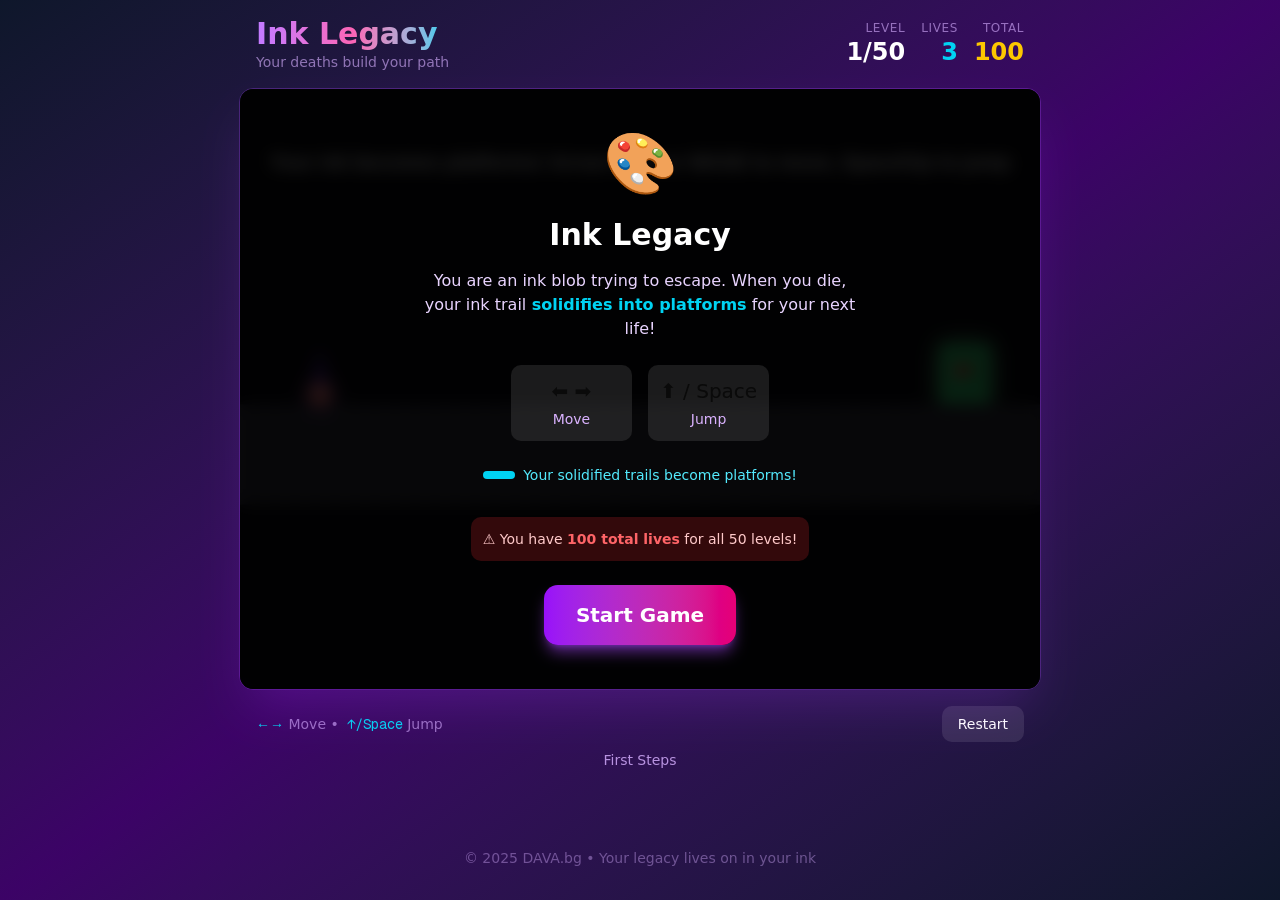
==== commit 34af2b1c: "second commit" ====
--- a/index.html
+++ b/index.html
@@ -1 +1 @@
-<!DOCTYPE html><!--AGW09wU_VIOtnZhAr90om--><html lang="en"><head><meta charSet="utf-8"/><meta name="viewport" content="width=device-width, initial-scale=1"/><link rel="preload" href="/_next/static/media/797e433ab948586e-s.p.dbea232f.woff2" as="font" crossorigin="" type="font/woff2"/><link rel="preload" href="/_next/static/media/caa3a2e1cccd8315-s.p.853070df.woff2" as="font" crossorigin="" type="font/woff2"/><link rel="stylesheet" href="/_next/static/chunks/2473c16c0c2f6b5f.css" data-precedence="next"/><link rel="stylesheet" href="/_next/static/chunks/bb94f2677789d85d.css" data-precedence="next"/><link rel="preload" as="script" fetchPriority="low" href="/_next/static/chunks/c39637bc9d8cb116.js"/><script src="/_next/static/chunks/771dedee3f5e1621.js" async=""></script><script src="/_next/static/chunks/93cf8d9e202dfd11.js" async=""></script><script src="/_next/static/chunks/turbopack-6b14e2e3b7861dfc.js" async=""></script><script src="/_next/static/chunks/2f236954d6a65e12.js" async=""></script><script src="/_next/static/chunks/e0d8850ff5d473f5.js" async=""></script><script src="/_next/static/chunks/d126a0b771c93750.js" async=""></script><meta name="next-size-adjust" content=""/><title>Ink Legacy | DAVA Games</title><meta name="description" content="A unique platformer game where dying creates platforms. Your ink trail solidifies into walkable surfaces for your next life. 50 challenging levels!"/><meta name="author" content="DAVA.bg"/><meta name="keywords" content="Ink Legacy,platformer,browser game,indie game,puzzle platformer,free game,DAVA,DAVA Games"/><meta property="og:title" content="Ink Legacy | DAVA Games"/><meta property="og:description" content="A platformer where your deaths build your path. 50 unique levels!"/><meta property="og:url" content="https://legacy.dava.bg/"/><meta property="og:site_name" content="DAVA Games"/><meta property="og:type" content="website"/><meta name="twitter:card" content="summary_large_image"/><meta name="twitter:title" content="Ink Legacy | DAVA Games"/><meta name="twitter:description" content="A platformer where your deaths build your path. 50 unique levels!"/><link rel="icon" href="/logo.svg"/><script src="/_next/static/chunks/a6dad97d9634a72d.js" noModule=""></script></head><body class="geist_a71539c9-module__T19VSG__variable geist_mono_8d43a2aa-module__8Li5zG__variable antialiased bg-background text-foreground"><div hidden=""><!--$--><!--/$--></div><div class="min-h-screen bg-gradient-to-br from-slate-900 via-purple-950 to-slate-900 flex flex-col items-center justify-start p-2 md:p-4"><div class="w-full max-w-[800px] mb-2 md:mb-4"><div class="flex items-center justify-between px-2 md:px-4"><div><h1 class="text-xl md:text-3xl font-bold bg-gradient-to-r from-purple-400 via-pink-400 to-cyan-400 bg-clip-text text-transparent">Ink Legacy</h1><p class="text-xs md:text-sm text-purple-300/60 hidden sm:block">Your deaths build your path</p></div><div class="flex items-center gap-2 md:gap-4"><div class="text-right"><div class="text-[10px] md:text-xs text-purple-300/60 uppercase tracking-wider">Level</div><div class="text-lg md:text-2xl font-bold text-white">1<!-- -->/<!-- -->50</div></div><div class="text-right"><div class="text-[10px] md:text-xs text-purple-300/60 uppercase tracking-wider">Lives</div><div class="text-lg md:text-2xl font-bold text-cyan-400">3</div></div><div class="text-right"><div class="text-[10px] md:text-xs text-purple-300/60 uppercase tracking-wider">Total</div><div class="text-lg md:text-2xl font-bold text-yellow-400">100</div></div></div></div></div><div class="relative rounded-lg md:rounded-xl overflow-hidden shadow-2xl shadow-purple-500/20 border border-purple-500/30"><canvas class="block touch-none" style="width:800px;height:600px"></canvas><div class="absolute inset-0 bg-black/85 backdrop-blur-sm flex flex-col items-center justify-center p-4 md:p-8 text-center"><div class="text-4xl md:text-6xl mb-4 md:mb-6">🎨</div><h2 class="text-2xl md:text-3xl font-bold text-white mb-3 md:mb-4">Ink Legacy</h2><p class="text-purple-200 mb-4 md:mb-6 max-w-md text-sm md:text-base">You are an ink blob trying to escape. When you die, your ink trail<span class="text-cyan-400 font-bold"> solidifies into platforms</span> for your next life!</p><div class="grid grid-cols-2 gap-3 md:gap-4 mb-4 md:mb-6 text-xs md:text-sm"><div class="bg-white/10 rounded-lg p-2 md:p-3"><div class="text-lg md:text-xl mb-1">⬅️ ➡️</div><div class="text-purple-300">Move</div></div><div class="bg-white/10 rounded-lg p-2 md:p-3"><div class="text-lg md:text-xl mb-1">⬆️ / Space</div><div class="text-purple-300">Jump</div></div></div><div class="flex items-center gap-2 mb-4 md:mb-8 text-cyan-300 text-xs md:text-sm"><span class="w-6 md:w-8 h-2 bg-cyan-400 rounded"></span><span>Your solidified trails become platforms!</span></div><div class="bg-red-500/20 rounded-lg p-3 mb-4 md:mb-6 text-xs md:text-sm text-red-200">⚠️ You have <span class="font-bold text-red-400">100<!-- --> total lives</span> for all 50 levels!</div><button class="px-6 md:px-8 py-3 md:py-4 bg-gradient-to-r from-purple-600 to-pink-600 text-white font-bold rounded-xl text-lg md:text-xl  hover:from-purple-500 hover:to-pink-500 transition-all transform hover:scale-105  shadow-lg shadow-purple-500/50">Start Game</button></div></div><div class="w-full max-w-[800px] mt-2 md:mt-4 flex items-center justify-between px-2 md:px-4"><div class="text-xs md:text-sm text-purple-300/60 hidden sm:block"><span class="text-cyan-400 font-mono">←→</span> Move •<span class="text-cyan-400 font-mono"> ↑/Space</span> Jump</div><div class="flex gap-1 md:gap-2 ml-auto"><button class="px-3 md:px-4 py-1.5 md:py-2 bg-white/10 hover:bg-white/20 text-white rounded-lg text-xs md:text-sm transition-all">Restart</button></div></div><div class="w-full max-w-[800px] mt-1 md:mt-2 px-2 md:px-4"><div class="text-center text-xs md:text-sm text-purple-300/80">First Steps</div></div><footer class="mt-auto pt-4 md:pt-8 pb-16 md:pb-4 text-center"><p class="text-purple-300/40 text-xs md:text-sm">© 2025 DAVA.bg • Your legacy lives on in your ink</p></footer></div><!--$--><!--/$--><div role="region" aria-label="Notifications (F8)" tabindex="-1" style="pointer-events:none"><ol tabindex="-1" class="fixed top-0 z-[100] flex max-h-screen w-full flex-col-reverse p-4 sm:bottom-0 sm:right-0 sm:top-auto sm:flex-col md:max-w-[420px]"></ol></div><script src="/_next/static/chunks/c39637bc9d8cb116.js" id="_R_" async=""></script><script>(self.__next_f=self.__next_f||[]).push([0])</script><script>self.__next_f.push([1,"1:\"$Sreact.fragment\"\n2:I[39756,[\"/_next/static/chunks/2f236954d6a65e12.js\"],\"default\"]\n3:I[37457,[\"/_next/static/chunks/2f236954d6a65e12.js\"],\"default\"]\n4:I[77855,[\"/_next/static/chunks/e0d8850ff5d473f5.js\"],\"Toaster\"]\n5:I[47257,[\"/_next/static/chunks/2f236954d6a65e12.js\"],\"ClientPageRoot\"]\n6:I[52683,[\"/_next/static/chunks/e0d8850ff5d473f5.js\",\"/_next/static/chunks/d126a0b771c93750.js\"],\"default\"]\n9:I[97367,[\"/_next/static/chunks/2f236954d6a65e12.js\"],\"OutletBoundary\"]\na:\"$Sreact.suspense\"\nc:I[97367,[\"/_next/static/chunks/2f236954d6a65e12.js\"],\"ViewportBoundary\"]\ne:I[97367,[\"/_next/static/chunks/2f236954d6a65e12.js\"],\"MetadataBoundary\"]\n10:I[68027,[\"/_next/static/chunks/2f236954d6a65e12.js\"],\"default\"]\n:HL[\"/_next/static/chunks/2473c16c0c2f6b5f.css\",\"style\"]\n:HL[\"/_next/static/chunks/bb94f2677789d85d.css\",\"style\"]\n:HL[\"/_next/static/media/797e433ab948586e-s.p.dbea232f.woff2\",\"font\",{\"crossOrigin\":\"\",\"type\":\"font/woff2\"}]\n:HL[\"/_next/static/media/caa3a2e1cccd8315-s.p.853070df.woff2\",\"font\",{\"crossOrigin\":\"\",\"type\":\"font/woff2\"}]\n"])</script><script>self.__next_f.push([1,"0:{\"P\":null,\"b\":\"AGW09wU-VIOtnZhAr90om\",\"c\":[\"\",\"\"],\"q\":\"\",\"i\":false,\"f\":[[[\"\",{\"children\":[\"__PAGE__\",{}]},\"$undefined\",\"$undefined\",true],[[\"$\",\"$1\",\"c\",{\"children\":[[[\"$\",\"link\",\"0\",{\"rel\":\"stylesheet\",\"href\":\"/_next/static/chunks/2473c16c0c2f6b5f.css\",\"precedence\":\"next\",\"crossOrigin\":\"$undefined\",\"nonce\":\"$undefined\"}],[\"$\",\"link\",\"1\",{\"rel\":\"stylesheet\",\"href\":\"/_next/static/chunks/bb94f2677789d85d.css\",\"precedence\":\"next\",\"crossOrigin\":\"$undefined\",\"nonce\":\"$undefined\"}],[\"$\",\"script\",\"script-0\",{\"src\":\"/_next/static/chunks/e0d8850ff5d473f5.js\",\"async\":true,\"nonce\":\"$undefined\"}]],[\"$\",\"html\",null,{\"lang\":\"en\",\"suppressHydrationWarning\":true,\"children\":[\"$\",\"body\",null,{\"className\":\"geist_a71539c9-module__T19VSG__variable geist_mono_8d43a2aa-module__8Li5zG__variable antialiased bg-background text-foreground\",\"children\":[[\"$\",\"$L2\",null,{\"parallelRouterKey\":\"children\",\"error\":\"$undefined\",\"errorStyles\":\"$undefined\",\"errorScripts\":\"$undefined\",\"template\":[\"$\",\"$L3\",null,{}],\"templateStyles\":\"$undefined\",\"templateScripts\":\"$undefined\",\"notFound\":[[[\"$\",\"title\",null,{\"children\":\"404: This page could not be found.\"}],[\"$\",\"div\",null,{\"style\":{\"fontFamily\":\"system-ui,\\\"Segoe UI\\\",Roboto,Helvetica,Arial,sans-serif,\\\"Apple Color Emoji\\\",\\\"Segoe UI Emoji\\\"\",\"height\":\"100vh\",\"textAlign\":\"center\",\"display\":\"flex\",\"flexDirection\":\"column\",\"alignItems\":\"center\",\"justifyContent\":\"center\"},\"children\":[\"$\",\"div\",null,{\"children\":[[\"$\",\"style\",null,{\"dangerouslySetInnerHTML\":{\"__html\":\"body{color:#000;background:#fff;margin:0}.next-error-h1{border-right:1px solid rgba(0,0,0,.3)}@media (prefers-color-scheme:dark){body{color:#fff;background:#000}.next-error-h1{border-right:1px solid rgba(255,255,255,.3)}}\"}}],[\"$\",\"h1\",null,{\"className\":\"next-error-h1\",\"style\":{\"display\":\"inline-block\",\"margin\":\"0 20px 0 0\",\"padding\":\"0 23px 0 0\",\"fontSize\":24,\"fontWeight\":500,\"verticalAlign\":\"top\",\"lineHeight\":\"49px\"},\"children\":404}],[\"$\",\"div\",null,{\"style\":{\"display\":\"inline-block\"},\"children\":[\"$\",\"h2\",null,{\"style\":{\"fontSize\":14,\"fontWeight\":400,\"lineHeight\":\"49px\",\"margin\":0},\"children\":\"This page could not be found.\"}]}]]}]}]],[]],\"forbidden\":\"$undefined\",\"unauthorized\":\"$undefined\"}],[\"$\",\"$L4\",null,{}]]}]}]]}],{\"children\":[[\"$\",\"$1\",\"c\",{\"children\":[[\"$\",\"$L5\",null,{\"Component\":\"$6\",\"serverProvidedParams\":{\"searchParams\":{},\"params\":{},\"promises\":[\"$@7\",\"$@8\"]}}],[[\"$\",\"script\",\"script-0\",{\"src\":\"/_next/static/chunks/d126a0b771c93750.js\",\"async\":true,\"nonce\":\"$undefined\"}]],[\"$\",\"$L9\",null,{\"children\":[\"$\",\"$a\",null,{\"name\":\"Next.MetadataOutlet\",\"children\":\"$@b\"}]}]]}],{},null,false,false]},null,false,false],[\"$\",\"$1\",\"h\",{\"children\":[null,[\"$\",\"$Lc\",null,{\"children\":\"$Ld\"}],[\"$\",\"div\",null,{\"hidden\":true,\"children\":[\"$\",\"$Le\",null,{\"children\":[\"$\",\"$a\",null,{\"name\":\"Next.Metadata\",\"children\":\"$Lf\"}]}]}],[\"$\",\"meta\",null,{\"name\":\"next-size-adjust\",\"content\":\"\"}]]}],false]],\"m\":\"$undefined\",\"G\":[\"$10\",[]],\"S\":true}\n"])</script><script>self.__next_f.push([1,"7:{}\n8:\"$0:f:0:1:1:children:0:props:children:0:props:serverProvidedParams:params\"\n"])</script><script>self.__next_f.push([1,"d:[[\"$\",\"meta\",\"0\",{\"charSet\":\"utf-8\"}],[\"$\",\"meta\",\"1\",{\"name\":\"viewport\",\"content\":\"width=device-width, initial-scale=1\"}]]\n"])</script><script>self.__next_f.push([1,"11:I[27201,[\"/_next/static/chunks/2f236954d6a65e12.js\"],\"IconMark\"]\nb:null\nf:[[\"$\",\"title\",\"0\",{\"children\":\"Ink Legacy | DAVA Games\"}],[\"$\",\"meta\",\"1\",{\"name\":\"description\",\"content\":\"A unique platformer game where dying creates platforms. Your ink trail solidifies into walkable surfaces for your next life. 50 challenging levels!\"}],[\"$\",\"meta\",\"2\",{\"name\":\"author\",\"content\":\"DAVA.bg\"}],[\"$\",\"meta\",\"3\",{\"name\":\"keywords\",\"content\":\"Ink Legacy,platformer,browser game,indie game,puzzle platformer,free game,DAVA,DAVA Games\"}],[\"$\",\"meta\",\"4\",{\"property\":\"og:title\",\"content\":\"Ink Legacy | DAVA Games\"}],[\"$\",\"meta\",\"5\",{\"property\":\"og:description\",\"content\":\"A platformer where your deaths build your path. 50 unique levels!\"}],[\"$\",\"meta\",\"6\",{\"property\":\"og:url\",\"content\":\"https://legacy.dava.bg/\"}],[\"$\",\"meta\",\"7\",{\"property\":\"og:site_name\",\"content\":\"DAVA Games\"}],[\"$\",\"meta\",\"8\",{\"property\":\"og:type\",\"content\":\"website\"}],[\"$\",\"meta\",\"9\",{\"name\":\"twitter:card\",\"content\":\"summary_large_image\"}],[\"$\",\"meta\",\"10\",{\"name\":\"twitter:title\",\"content\":\"Ink Legacy | DAVA Games\"}],[\"$\",\"meta\",\"11\",{\"name\":\"twitter:description\",\"content\":\"A platformer where your deaths build your path. 50 unique levels!\"}],[\"$\",\"link\",\"12\",{\"rel\":\"icon\",\"href\":\"/logo.svg\"}],[\"$\",\"$L11\",\"13\",{}]]\n"])</script></body></html>+<!DOCTYPE html><!--tI88WZ9z7oqPtlDmJryC2--><html lang="en"><head><meta charSet="utf-8"/><meta name="viewport" content="width=device-width, initial-scale=1"/><link rel="preload" href="/_next/static/media/797e433ab948586e-s.p.dbea232f.woff2" as="font" crossorigin="" type="font/woff2"/><link rel="preload" href="/_next/static/media/caa3a2e1cccd8315-s.p.853070df.woff2" as="font" crossorigin="" type="font/woff2"/><link rel="stylesheet" href="/_next/static/chunks/2473c16c0c2f6b5f.css" data-precedence="next"/><link rel="stylesheet" href="/_next/static/chunks/9f85c0ae7e069a39.css" data-precedence="next"/><link rel="preload" as="script" fetchPriority="low" href="/_next/static/chunks/c39637bc9d8cb116.js"/><script src="/_next/static/chunks/771dedee3f5e1621.js" async=""></script><script src="/_next/static/chunks/93cf8d9e202dfd11.js" async=""></script><script src="/_next/static/chunks/turbopack-6b14e2e3b7861dfc.js" async=""></script><script src="/_next/static/chunks/2f236954d6a65e12.js" async=""></script><script src="/_next/static/chunks/e0d8850ff5d473f5.js" async=""></script><script src="/_next/static/chunks/1a4c28525b979514.js" async=""></script><meta name="next-size-adjust" content=""/><title>Ink Legacy | DAVA Games</title><meta name="description" content="A unique platformer game where dying creates platforms. Your ink trail solidifies into walkable surfaces for your next life. 50 challenging levels!"/><meta name="author" content="DAVA.bg"/><meta name="keywords" content="Ink Legacy,platformer,browser game,indie game,puzzle platformer,free game,DAVA,DAVA Games"/><meta property="og:title" content="Ink Legacy | DAVA Games"/><meta property="og:description" content="A platformer where your deaths build your path. 50 unique levels!"/><meta property="og:url" content="https://legacy.dava.bg/"/><meta property="og:site_name" content="DAVA Games"/><meta property="og:type" content="website"/><meta name="twitter:card" content="summary_large_image"/><meta name="twitter:title" content="Ink Legacy | DAVA Games"/><meta name="twitter:description" content="A platformer where your deaths build your path. 50 unique levels!"/><link rel="icon" href="/logo.svg"/><script src="/_next/static/chunks/a6dad97d9634a72d.js" noModule=""></script></head><body class="geist_a71539c9-module__T19VSG__variable geist_mono_8d43a2aa-module__8Li5zG__variable antialiased bg-background text-foreground"><div hidden=""><!--$--><!--/$--></div><div class="min-h-screen bg-gradient-to-br from-slate-900 via-purple-950 to-slate-900 flex flex-col items-center justify-start p-2 md:p-4"><div class="w-full max-w-[800px] mb-2 md:mb-4"><div class="flex items-center justify-between px-2 md:px-4"><div><h1 class="text-xl md:text-3xl font-bold bg-gradient-to-r from-purple-400 via-pink-400 to-cyan-400 bg-clip-text text-transparent">Ink Legacy</h1><p class="text-xs md:text-sm text-purple-300/60 hidden sm:block">Your deaths build your path</p></div><div class="flex items-center gap-2 md:gap-4"><div class="text-right"><div class="text-[10px] md:text-xs text-purple-300/60 uppercase tracking-wider">Level</div><div class="text-lg md:text-2xl font-bold text-white">1<!-- -->/<!-- -->50</div></div><div class="text-right"><div class="text-[10px] md:text-xs text-purple-300/60 uppercase tracking-wider">Lives</div><div class="text-lg md:text-2xl font-bold text-cyan-400">3</div></div><div class="text-right"><div class="text-[10px] md:text-xs text-purple-300/60 uppercase tracking-wider">Total</div><div class="text-lg md:text-2xl font-bold text-yellow-400">100</div></div></div></div></div><div class="relative rounded-lg md:rounded-xl overflow-hidden shadow-2xl shadow-purple-500/20 border border-purple-500/30"><canvas class="block touch-none" style="width:800px;height:600px"></canvas><div class="absolute inset-0 bg-black/85 backdrop-blur-sm flex flex-col items-center justify-center p-4 md:p-8 text-center"><div class="text-4xl md:text-6xl mb-4 md:mb-6">🎨</div><h2 class="text-2xl md:text-3xl font-bold text-white mb-3 md:mb-4">Ink Legacy</h2><p class="text-purple-200 mb-4 md:mb-6 max-w-md text-sm md:text-base">You are an ink blob trying to escape. When you die, your ink trail<span class="text-cyan-400 font-bold"> solidifies into platforms</span> for your next life!</p><div class="grid grid-cols-2 gap-3 md:gap-4 mb-4 md:mb-6 text-xs md:text-sm"><div class="bg-white/10 rounded-lg p-2 md:p-3"><div class="text-lg md:text-xl mb-1">⬅️ ➡️</div><div class="text-purple-300">Move</div></div><div class="bg-white/10 rounded-lg p-2 md:p-3"><div class="text-lg md:text-xl mb-1">⬆️ / Space</div><div class="text-purple-300">Jump</div></div></div><div class="flex items-center gap-2 mb-4 md:mb-8 text-cyan-300 text-xs md:text-sm"><span class="w-6 md:w-8 h-2 bg-cyan-400 rounded"></span><span>Your solidified trails become platforms!</span></div><div class="bg-red-500/20 rounded-lg p-3 mb-4 md:mb-6 text-xs md:text-sm text-red-200">⚠️ You have <span class="font-bold text-red-400">100<!-- --> total lives</span> for all 50 levels!</div><button class="px-6 md:px-8 py-3 md:py-4 bg-gradient-to-r from-purple-600 to-pink-600 text-white font-bold rounded-xl text-lg md:text-xl  hover:from-purple-500 hover:to-pink-500 transition-all transform hover:scale-105  shadow-lg shadow-purple-500/50">Start Game</button></div></div><div class="w-full max-w-[800px] mt-2 md:mt-4 flex items-center justify-between px-2 md:px-4 hidden md:flex"><div class="text-xs md:text-sm text-purple-300/60"><span class="text-cyan-400 font-mono">←→</span> Move •<span class="text-cyan-400 font-mono"> ↑/Space</span> Jump</div><div class="flex gap-1 md:gap-2 ml-auto"><button class="px-3 md:px-4 py-1.5 md:py-2 bg-white/10 hover:bg-white/20 text-white rounded-lg text-xs md:text-sm transition-all">Restart</button></div></div><div class="w-full max-w-[800px] mt-1 md:mt-2 px-2 md:px-4 hidden md:block"><div class="text-center text-xs md:text-sm text-purple-300/80">First Steps</div></div><footer class="mt-auto pt-4 md:pt-8 pb-16 md:pb-4 text-center hidden md:block"><p class="text-purple-300/40 text-xs md:text-sm">© 2025 DAVA.bg • Your legacy lives on in your ink</p></footer></div><!--$--><!--/$--><div role="region" aria-label="Notifications (F8)" tabindex="-1" style="pointer-events:none"><ol tabindex="-1" class="fixed top-0 z-[100] flex max-h-screen w-full flex-col-reverse p-4 sm:bottom-0 sm:right-0 sm:top-auto sm:flex-col md:max-w-[420px]"></ol></div><script src="/_next/static/chunks/c39637bc9d8cb116.js" id="_R_" async=""></script><script>(self.__next_f=self.__next_f||[]).push([0])</script><script>self.__next_f.push([1,"1:\"$Sreact.fragment\"\n2:I[39756,[\"/_next/static/chunks/2f236954d6a65e12.js\"],\"default\"]\n3:I[37457,[\"/_next/static/chunks/2f236954d6a65e12.js\"],\"default\"]\n4:I[77855,[\"/_next/static/chunks/e0d8850ff5d473f5.js\"],\"Toaster\"]\n5:I[47257,[\"/_next/static/chunks/2f236954d6a65e12.js\"],\"ClientPageRoot\"]\n6:I[52683,[\"/_next/static/chunks/e0d8850ff5d473f5.js\",\"/_next/static/chunks/1a4c28525b979514.js\"],\"default\"]\n9:I[97367,[\"/_next/static/chunks/2f236954d6a65e12.js\"],\"OutletBoundary\"]\na:\"$Sreact.suspense\"\nc:I[97367,[\"/_next/static/chunks/2f236954d6a65e12.js\"],\"ViewportBoundary\"]\ne:I[97367,[\"/_next/static/chunks/2f236954d6a65e12.js\"],\"MetadataBoundary\"]\n10:I[68027,[\"/_next/static/chunks/2f236954d6a65e12.js\"],\"default\"]\n:HL[\"/_next/static/chunks/2473c16c0c2f6b5f.css\",\"style\"]\n:HL[\"/_next/static/chunks/9f85c0ae7e069a39.css\",\"style\"]\n:HL[\"/_next/static/media/797e433ab948586e-s.p.dbea232f.woff2\",\"font\",{\"crossOrigin\":\"\",\"type\":\"font/woff2\"}]\n:HL[\"/_next/static/media/caa3a2e1cccd8315-s.p.853070df.woff2\",\"font\",{\"crossOrigin\":\"\",\"type\":\"font/woff2\"}]\n"])</script><script>self.__next_f.push([1,"0:{\"P\":null,\"b\":\"tI88WZ9z7oqPtlDmJryC2\",\"c\":[\"\",\"\"],\"q\":\"\",\"i\":false,\"f\":[[[\"\",{\"children\":[\"__PAGE__\",{}]},\"$undefined\",\"$undefined\",true],[[\"$\",\"$1\",\"c\",{\"children\":[[[\"$\",\"link\",\"0\",{\"rel\":\"stylesheet\",\"href\":\"/_next/static/chunks/2473c16c0c2f6b5f.css\",\"precedence\":\"next\",\"crossOrigin\":\"$undefined\",\"nonce\":\"$undefined\"}],[\"$\",\"link\",\"1\",{\"rel\":\"stylesheet\",\"href\":\"/_next/static/chunks/9f85c0ae7e069a39.css\",\"precedence\":\"next\",\"crossOrigin\":\"$undefined\",\"nonce\":\"$undefined\"}],[\"$\",\"script\",\"script-0\",{\"src\":\"/_next/static/chunks/e0d8850ff5d473f5.js\",\"async\":true,\"nonce\":\"$undefined\"}]],[\"$\",\"html\",null,{\"lang\":\"en\",\"suppressHydrationWarning\":true,\"children\":[\"$\",\"body\",null,{\"className\":\"geist_a71539c9-module__T19VSG__variable geist_mono_8d43a2aa-module__8Li5zG__variable antialiased bg-background text-foreground\",\"children\":[[\"$\",\"$L2\",null,{\"parallelRouterKey\":\"children\",\"error\":\"$undefined\",\"errorStyles\":\"$undefined\",\"errorScripts\":\"$undefined\",\"template\":[\"$\",\"$L3\",null,{}],\"templateStyles\":\"$undefined\",\"templateScripts\":\"$undefined\",\"notFound\":[[[\"$\",\"title\",null,{\"children\":\"404: This page could not be found.\"}],[\"$\",\"div\",null,{\"style\":{\"fontFamily\":\"system-ui,\\\"Segoe UI\\\",Roboto,Helvetica,Arial,sans-serif,\\\"Apple Color Emoji\\\",\\\"Segoe UI Emoji\\\"\",\"height\":\"100vh\",\"textAlign\":\"center\",\"display\":\"flex\",\"flexDirection\":\"column\",\"alignItems\":\"center\",\"justifyContent\":\"center\"},\"children\":[\"$\",\"div\",null,{\"children\":[[\"$\",\"style\",null,{\"dangerouslySetInnerHTML\":{\"__html\":\"body{color:#000;background:#fff;margin:0}.next-error-h1{border-right:1px solid rgba(0,0,0,.3)}@media (prefers-color-scheme:dark){body{color:#fff;background:#000}.next-error-h1{border-right:1px solid rgba(255,255,255,.3)}}\"}}],[\"$\",\"h1\",null,{\"className\":\"next-error-h1\",\"style\":{\"display\":\"inline-block\",\"margin\":\"0 20px 0 0\",\"padding\":\"0 23px 0 0\",\"fontSize\":24,\"fontWeight\":500,\"verticalAlign\":\"top\",\"lineHeight\":\"49px\"},\"children\":404}],[\"$\",\"div\",null,{\"style\":{\"display\":\"inline-block\"},\"children\":[\"$\",\"h2\",null,{\"style\":{\"fontSize\":14,\"fontWeight\":400,\"lineHeight\":\"49px\",\"margin\":0},\"children\":\"This page could not be found.\"}]}]]}]}]],[]],\"forbidden\":\"$undefined\",\"unauthorized\":\"$undefined\"}],[\"$\",\"$L4\",null,{}]]}]}]]}],{\"children\":[[\"$\",\"$1\",\"c\",{\"children\":[[\"$\",\"$L5\",null,{\"Component\":\"$6\",\"serverProvidedParams\":{\"searchParams\":{},\"params\":{},\"promises\":[\"$@7\",\"$@8\"]}}],[[\"$\",\"script\",\"script-0\",{\"src\":\"/_next/static/chunks/1a4c28525b979514.js\",\"async\":true,\"nonce\":\"$undefined\"}]],[\"$\",\"$L9\",null,{\"children\":[\"$\",\"$a\",null,{\"name\":\"Next.MetadataOutlet\",\"children\":\"$@b\"}]}]]}],{},null,false,false]},null,false,false],[\"$\",\"$1\",\"h\",{\"children\":[null,[\"$\",\"$Lc\",null,{\"children\":\"$Ld\"}],[\"$\",\"div\",null,{\"hidden\":true,\"children\":[\"$\",\"$Le\",null,{\"children\":[\"$\",\"$a\",null,{\"name\":\"Next.Metadata\",\"children\":\"$Lf\"}]}]}],[\"$\",\"meta\",null,{\"name\":\"next-size-adjust\",\"content\":\"\"}]]}],false]],\"m\":\"$undefined\",\"G\":[\"$10\",[]],\"S\":true}\n"])</script><script>self.__next_f.push([1,"7:{}\n8:\"$0:f:0:1:1:children:0:props:children:0:props:serverProvidedParams:params\"\n"])</script><script>self.__next_f.push([1,"d:[[\"$\",\"meta\",\"0\",{\"charSet\":\"utf-8\"}],[\"$\",\"meta\",\"1\",{\"name\":\"viewport\",\"content\":\"width=device-width, initial-scale=1\"}]]\n"])</script><script>self.__next_f.push([1,"11:I[27201,[\"/_next/static/chunks/2f236954d6a65e12.js\"],\"IconMark\"]\nb:null\nf:[[\"$\",\"title\",\"0\",{\"children\":\"Ink Legacy | DAVA Games\"}],[\"$\",\"meta\",\"1\",{\"name\":\"description\",\"content\":\"A unique platformer game where dying creates platforms. Your ink trail solidifies into walkable surfaces for your next life. 50 challenging levels!\"}],[\"$\",\"meta\",\"2\",{\"name\":\"author\",\"content\":\"DAVA.bg\"}],[\"$\",\"meta\",\"3\",{\"name\":\"keywords\",\"content\":\"Ink Legacy,platformer,browser game,indie game,puzzle platformer,free game,DAVA,DAVA Games\"}],[\"$\",\"meta\",\"4\",{\"property\":\"og:title\",\"content\":\"Ink Legacy | DAVA Games\"}],[\"$\",\"meta\",\"5\",{\"property\":\"og:description\",\"content\":\"A platformer where your deaths build your path. 50 unique levels!\"}],[\"$\",\"meta\",\"6\",{\"property\":\"og:url\",\"content\":\"https://legacy.dava.bg/\"}],[\"$\",\"meta\",\"7\",{\"property\":\"og:site_name\",\"content\":\"DAVA Games\"}],[\"$\",\"meta\",\"8\",{\"property\":\"og:type\",\"content\":\"website\"}],[\"$\",\"meta\",\"9\",{\"name\":\"twitter:card\",\"content\":\"summary_large_image\"}],[\"$\",\"meta\",\"10\",{\"name\":\"twitter:title\",\"content\":\"Ink Legacy | DAVA Games\"}],[\"$\",\"meta\",\"11\",{\"name\":\"twitter:description\",\"content\":\"A platformer where your deaths build your path. 50 unique levels!\"}],[\"$\",\"link\",\"12\",{\"rel\":\"icon\",\"href\":\"/logo.svg\"}],[\"$\",\"$L11\",\"13\",{}]]\n"])</script></body></html>
--- a/_next/static/chunks/9f85c0ae7e069a39.css
+++ b/_next/static/chunks/9f85c0ae7e069a39.css
@@ -0,0 +1 @@
+@layer properties{@supports (((-webkit-hyphens:none)) and (not (margin-trim:inline))) or ((-moz-orient:inline) and (not (color:rgb(from red r g b)))){*,:before,:after,::backdrop{--tw-translate-x:0;--tw-translate-y:0;--tw-translate-z:0;--tw-rotate-x:initial;--tw-rotate-y:initial;--tw-rotate-z:initial;--tw-skew-x:initial;--tw-skew-y:initial;--tw-space-y-reverse:0;--tw-space-x-reverse:0;--tw-border-style:solid;--tw-gradient-position:initial;--tw-gradient-from:#0000;--tw-gradient-via:#0000;--tw-gradient-to:#0000;--tw-gradient-stops:initial;--tw-gradient-via-stops:initial;--tw-gradient-from-position:0%;--tw-gradient-via-position:50%;--tw-gradient-to-position:100%;--tw-leading:initial;--tw-font-weight:initial;--tw-tracking:initial;--tw-ordinal:initial;--tw-slashed-zero:initial;--tw-numeric-figure:initial;--tw-numeric-spacing:initial;--tw-numeric-fraction:initial;--tw-shadow:0 0 #0000;--tw-shadow-color:initial;--tw-shadow-alpha:100%;--tw-inset-shadow:0 0 #0000;--tw-inset-shadow-color:initial;--tw-inset-shadow-alpha:100%;--tw-ring-color:initial;--tw-ring-shadow:0 0 #0000;--tw-inset-ring-color:initial;--tw-inset-ring-shadow:0 0 #0000;--tw-ring-inset:initial;--tw-ring-offset-width:0px;--tw-ring-offset-color:#fff;--tw-ring-offset-shadow:0 0 #0000;--tw-outline-style:solid;--tw-backdrop-blur:initial;--tw-backdrop-brightness:initial;--tw-backdrop-contrast:initial;--tw-backdrop-grayscale:initial;--tw-backdrop-hue-rotate:initial;--tw-backdrop-invert:initial;--tw-backdrop-opacity:initial;--tw-backdrop-saturate:initial;--tw-backdrop-sepia:initial;--tw-duration:initial;--tw-ease:initial;--tw-content:"";--tw-scale-x:1;--tw-scale-y:1;--tw-scale-z:1;--tw-animation-delay:0s;--tw-animation-direction:normal;--tw-animation-duration:initial;--tw-animation-fill-mode:none;--tw-animation-iteration-count:1;--tw-enter-blur:0;--tw-enter-opacity:1;--tw-enter-rotate:0;--tw-enter-scale:1;--tw-enter-translate-x:0;--tw-enter-translate-y:0;--tw-exit-blur:0;--tw-exit-opacity:1;--tw-exit-rotate:0;--tw-exit-scale:1;--tw-exit-translate-x:0;--tw-exit-translate-y:0}}}@layer theme{:root,:host{--color-red-50:#fef2f2;--color-red-100:#ffe2e2;--color-red-200:#ffcaca;--color-red-300:#ffa3a3;--color-red-400:#ff6568;--color-red-500:#fb2c36;--color-red-600:#e40014;--color-red-800:#9f0712;--color-orange-500:#fe6e00;--color-orange-600:#f05100;--color-yellow-400:#fac800;--color-green-100:#dcfce7;--color-green-800:#016630;--color-cyan-300:#53eafd;--color-cyan-400:#00d2ef;--color-blue-500:#3080ff;--color-blue-600:#155dfc;--color-purple-200:#e9d5ff;--color-purple-300:#d9b3ff;--color-purple-400:#c07eff;--color-purple-500:#ac4bff;--color-purple-600:#9810fa;--color-purple-950:#3c0366;--color-pink-400:#fb64b6;--color-pink-500:#f6339a;--color-pink-600:#e30076;--color-slate-900:#0f172b;--color-gray-500:#6a7282;--color-gray-700:#364153;--color-gray-900:#101828;--color-black:#000;--color-white:#fff;--spacing:.25rem;--container-sm:24rem;--container-md:28rem;--container-lg:32rem;--container-2xl:42rem;--text-xs:.75rem;--text-xs--line-height:calc(1/.75);--text-sm:.875rem;--text-sm--line-height:calc(1.25/.875);--text-base:1rem;--text-base--line-height:calc(1.5/1);--text-lg:1.125rem;--text-lg--line-height:calc(1.75/1.125);--text-xl:1.25rem;--text-xl--line-height:calc(1.75/1.25);--text-2xl:1.5rem;--text-2xl--line-height:calc(2/1.5);--text-3xl:1.875rem;--text-3xl--line-height:calc(2.25/1.875);--text-4xl:2.25rem;--text-4xl--line-height:calc(2.5/2.25);--text-6xl:3.75rem;--text-6xl--line-height:1;--font-weight-normal:400;--font-weight-medium:500;--font-weight-semibold:600;--font-weight-bold:700;--tracking-tight:-.025em;--tracking-wider:.05em;--tracking-widest:.1em;--leading-relaxed:1.625;--radius-xs:.125rem;--ease-in-out:cubic-bezier(.4,0,.2,1);--animate-pulse:pulse 2s cubic-bezier(.4,0,.6,1)infinite;--blur-sm:8px;--aspect-video:16/9;--default-transition-duration:.15s;--default-transition-timing-function:cubic-bezier(.4,0,.2,1);--default-font-family:var(--font-geist-sans);--default-mono-font-family:var(--font-geist-mono);--color-border:var(--border)}@supports (color:lab(0% 0 0)){:root,:host{--color-red-50:lab(96.5005% 4.18508 1.52328);--color-red-100:lab(92.243% 10.2865 3.83865);--color-red-200:lab(86.017% 19.8815 7.75869);--color-red-300:lab(76.5514% 36.422 15.5335);--color-red-400:lab(63.7053% 60.745 31.3109);--color-red-500:lab(55.4814% 75.0732 48.8528);--color-red-600:lab(48.4493% 77.4328 61.5452);--color-red-800:lab(33.7174% 55.8993 41.0293);--color-orange-500:lab(64.272% 57.1788 90.3583);--color-orange-600:lab(57.1026% 64.2584 89.8886);--color-yellow-400:lab(83.2664% 8.65132 106.895);--color-green-100:lab(96.1861% -13.8464 6.52365);--color-green-800:lab(37.4616% -36.7971 22.9692);--color-cyan-300:lab(85.3886% -36.7636 -21.5716);--color-cyan-400:lab(76.6045% -40.9406 -29.6231);--color-blue-500:lab(54.1736% 13.3369 -74.6839);--color-blue-600:lab(44.0605% 29.0279 -86.0352);--color-purple-200:lab(87.8405% 13.4282 -18.7159);--color-purple-300:lab(78.3298% 26.2195 -34.9499);--color-purple-400:lab(63.6946% 47.6127 -59.2066);--color-purple-500:lab(52.0183% 66.11 -78.2316);--color-purple-600:lab(43.0295% 75.21 -86.5669);--color-purple-950:lab(14.8253% 38.9005 -44.5861);--color-pink-400:lab(64.5597% 64.3615 -12.7988);--color-pink-500:lab(56.9303% 76.8162 -8.07021);--color-pink-600:lab(49.5493% 79.8381 2.31768);--color-slate-900:lab(7.78673% 1.82345 -15.0537);--color-gray-500:lab(47.7841% -.393182 -10.0268);--color-gray-700:lab(27.1134% -.956401 -12.3224);--color-gray-900:lab(8.11897% .811279 -12.254)}}}@layer base{*,:after,:before,::backdrop{box-sizing:border-box;border:0 solid;margin:0;padding:0}::file-selector-button{box-sizing:border-box;border:0 solid;margin:0;padding:0}html,:host{-webkit-text-size-adjust:100%;tab-size:4;line-height:1.5;font-family:var(--default-font-family,ui-sans-serif,system-ui,sans-serif,"Apple Color Emoji","Segoe UI Emoji","Segoe UI Symbol","Noto Color Emoji");font-feature-settings:var(--default-font-feature-settings,normal);font-variation-settings:var(--default-font-variation-settings,normal);-webkit-tap-highlight-color:transparent}hr{height:0;color:inherit;border-top-width:1px}abbr:where([title]){-webkit-text-decoration:underline dotted;text-decoration:underline dotted}h1,h2,h3,h4,h5,h6{font-size:inherit;font-weight:inherit}a{color:inherit;-webkit-text-decoration:inherit;-webkit-text-decoration:inherit;-webkit-text-decoration:inherit;-webkit-text-decoration:inherit;text-decoration:inherit}b,strong{font-weight:bolder}code,kbd,samp,pre{font-family:var(--default-mono-font-family,ui-monospace,SFMono-Regular,Menlo,Monaco,Consolas,"Liberation Mono","Courier New",monospace);font-feature-settings:var(--default-mono-font-feature-settings,normal);font-variation-settings:var(--default-mono-font-variation-settings,normal);font-size:1em}small{font-size:80%}sub,sup{vertical-align:baseline;font-size:75%;line-height:0;position:relative}sub{bottom:-.25em}sup{top:-.5em}table{text-indent:0;border-color:inherit;border-collapse:collapse}:-moz-focusring{outline:auto}progress{vertical-align:baseline}summary{display:list-item}ol,ul,menu{list-style:none}img,svg,video,canvas,audio,iframe,embed,object{vertical-align:middle;display:block}img,video{max-width:100%;height:auto}button,input,select,optgroup,textarea{font:inherit;font-feature-settings:inherit;font-variation-settings:inherit;letter-spacing:inherit;color:inherit;opacity:1;background-color:#0000;border-radius:0}::file-selector-button{font:inherit;font-feature-settings:inherit;font-variation-settings:inherit;letter-spacing:inherit;color:inherit;opacity:1;background-color:#0000;border-radius:0}:where(select:is([multiple],[size])) optgroup{font-weight:bolder}:where(select:is([multiple],[size])) optgroup option{padding-inline-start:20px}::file-selector-button{margin-inline-end:4px}::placeholder{opacity:1}@supports (not ((-webkit-appearance:-apple-pay-button))) or (contain-intrinsic-size:1px){::placeholder{color:currentColor}@supports (color:color-mix(in lab, red, red)){::placeholder{color:color-mix(in oklab,currentcolor 50%,transparent)}}}textarea{resize:vertical}::-webkit-search-decoration{-webkit-appearance:none}::-webkit-date-and-time-value{min-height:1lh;text-align:inherit}::-webkit-datetime-edit{display:inline-flex}::-webkit-datetime-edit-fields-wrapper{padding:0}::-webkit-datetime-edit{padding-block:0}::-webkit-datetime-edit-year-field{padding-block:0}::-webkit-datetime-edit-month-field{padding-block:0}::-webkit-datetime-edit-day-field{padding-block:0}::-webkit-datetime-edit-hour-field{padding-block:0}::-webkit-datetime-edit-minute-field{padding-block:0}::-webkit-datetime-edit-second-field{padding-block:0}::-webkit-datetime-edit-millisecond-field{padding-block:0}::-webkit-datetime-edit-meridiem-field{padding-block:0}::-webkit-calendar-picker-indicator{line-height:1}:-moz-ui-invalid{box-shadow:none}button,input:where([type=button],[type=reset],[type=submit]){appearance:button}::file-selector-button{appearance:button}::-webkit-inner-spin-button{height:auto}::-webkit-outer-spin-button{height:auto}[hidden]:where(:not([hidden=until-found])){display:none!important}*{border-color:var(--border);outline-color:var(--ring)}@supports (color:color-mix(in lab, red, red)){*{outline-color:color-mix(in oklab,var(--ring)50%,transparent)}}body{background-color:var(--background);color:var(--foreground)}}@layer components;@layer utilities{.\@container\/card-header{container:card-header/inline-size}.pointer-events-auto{pointer-events:auto}.pointer-events-none{pointer-events:none}.invisible{visibility:hidden}.sr-only{clip-path:inset(50%);white-space:nowrap;border-width:0;width:1px;height:1px;margin:-1px;padding:0;position:absolute;overflow:hidden}.absolute{position:absolute}.fixed{position:fixed}.relative{position:relative}.inset-0{inset:calc(var(--spacing)*0)}.inset-2{inset:calc(var(--spacing)*2)}.inset-x-0{inset-inline:calc(var(--spacing)*0)}.inset-y-0{inset-block:calc(var(--spacing)*0)}.-top-12{top:calc(var(--spacing)*-12)}.top-0{top:calc(var(--spacing)*0)}.top-1{top:calc(var(--spacing)*1)}.top-1\.5{top:calc(var(--spacing)*1.5)}.top-1\/2{top:50%}.top-2{top:calc(var(--spacing)*2)}.top-3\.5{top:calc(var(--spacing)*3.5)}.top-4{top:calc(var(--spacing)*4)}.top-\[1px\]{top:1px}.top-\[50\%\]{top:50%}.top-\[60\%\]{top:60%}.top-full{top:100%}.-right-12{right:calc(var(--spacing)*-12)}.right-0{right:calc(var(--spacing)*0)}.right-1{right:calc(var(--spacing)*1)}.right-2{right:calc(var(--spacing)*2)}.right-3{right:calc(var(--spacing)*3)}.right-4{right:calc(var(--spacing)*4)}.-bottom-12{bottom:calc(var(--spacing)*-12)}.bottom-0{bottom:calc(var(--spacing)*0)}.bottom-2{bottom:calc(var(--spacing)*2)}.bottom-8{bottom:calc(var(--spacing)*8)}.-left-12{left:calc(var(--spacing)*-12)}.left-0{left:calc(var(--spacing)*0)}.left-1\/2{left:50%}.left-2{left:calc(var(--spacing)*2)}.left-\[50\%\]{left:50%}.isolate{isolation:isolate}.z-10{z-index:10}.z-20{z-index:20}.z-50{z-index:50}.z-\[1\]{z-index:1}.z-\[100\]{z-index:100}.col-start-2{grid-column-start:2}.row-span-2{grid-row:span 2/span 2}.row-start-1{grid-row-start:1}.container{width:100%}@media (min-width:40rem){.container{max-width:40rem}}@media (min-width:48rem){.container{max-width:48rem}}@media (min-width:64rem){.container{max-width:64rem}}@media (min-width:80rem){.container{max-width:80rem}}@media (min-width:96rem){.container{max-width:96rem}}.-mx-1{margin-inline:calc(var(--spacing)*-1)}.mx-2{margin-inline:calc(var(--spacing)*2)}.mx-3\.5{margin-inline:calc(var(--spacing)*3.5)}.mx-auto{margin-inline:auto}.my-0\.5{margin-block:calc(var(--spacing)*.5)}.my-1{margin-block:calc(var(--spacing)*1)}.-mt-4{margin-top:calc(var(--spacing)*-4)}.mt-1{margin-top:calc(var(--spacing)*1)}.mt-1\.5{margin-top:calc(var(--spacing)*1.5)}.mt-2{margin-top:calc(var(--spacing)*2)}.mt-4{margin-top:calc(var(--spacing)*4)}.mt-auto{margin-top:auto}.mb-1{margin-bottom:calc(var(--spacing)*1)}.mb-2{margin-bottom:calc(var(--spacing)*2)}.mb-3{margin-bottom:calc(var(--spacing)*3)}.mb-4{margin-bottom:calc(var(--spacing)*4)}.-ml-4{margin-left:calc(var(--spacing)*-4)}.ml-1{margin-left:calc(var(--spacing)*1)}.ml-auto{margin-left:auto}.line-clamp-1{-webkit-line-clamp:1;-webkit-box-orient:vertical;display:-webkit-box;overflow:hidden}.block{display:block}.flex{display:flex}.grid{display:grid}.hidden{display:none}.inline-flex{display:inline-flex}.table{display:table}.table-caption{display:table-caption}.table-cell{display:table-cell}.table-row{display:table-row}.field-sizing-content{field-sizing:content}.aspect-square{aspect-ratio:1}.aspect-video{aspect-ratio:var(--aspect-video)}.size-\(--cell-size\){width:var(--cell-size);height:var(--cell-size)}.size-2{width:calc(var(--spacing)*2);height:calc(var(--spacing)*2)}.size-2\.5{width:calc(var(--spacing)*2.5);height:calc(var(--spacing)*2.5)}.size-3{width:calc(var(--spacing)*3);height:calc(var(--spacing)*3)}.size-3\.5{width:calc(var(--spacing)*3.5);height:calc(var(--spacing)*3.5)}.size-4{width:calc(var(--spacing)*4);height:calc(var(--spacing)*4)}.size-7{width:calc(var(--spacing)*7);height:calc(var(--spacing)*7)}.size-8{width:calc(var(--spacing)*8);height:calc(var(--spacing)*8)}.size-9{width:calc(var(--spacing)*9);height:calc(var(--spacing)*9)}.size-auto{width:auto;height:auto}.size-full{width:100%;height:100%}.h-\(--cell-size\){height:var(--cell-size)}.h-1\.5{height:calc(var(--spacing)*1.5)}.h-2{height:calc(var(--spacing)*2)}.h-2\.5{height:calc(var(--spacing)*2.5)}.h-4{height:calc(var(--spacing)*4)}.h-5{height:calc(var(--spacing)*5)}.h-7{height:calc(var(--spacing)*7)}.h-8{height:calc(var(--spacing)*8)}.h-9{height:calc(var(--spacing)*9)}.h-10{height:calc(var(--spacing)*10)}.h-12{height:calc(var(--spacing)*12)}.h-14{height:calc(var(--spacing)*14)}.h-32{height:calc(var(--spacing)*32)}.h-80{height:calc(var(--spacing)*80)}.h-\[1\.15rem\]{height:1.15rem}.h-\[calc\(100\%-1px\)\]{height:calc(100% - 1px)}.h-\[var\(--radix-navigation-menu-viewport-height\)\]{height:var(--radix-navigation-menu-viewport-height)}.h-\[var\(--radix-select-trigger-height\)\]{height:var(--radix-select-trigger-height)}.h-auto{height:auto}.h-full{height:100%}.h-px{height:1px}.h-svh{height:100svh}.max-h-\(--radix-context-menu-content-available-height\){max-height:var(--radix-context-menu-content-available-height)}.max-h-\(--radix-dropdown-menu-content-available-height\){max-height:var(--radix-dropdown-menu-content-available-height)}.max-h-\(--radix-select-content-available-height\){max-height:var(--radix-select-content-available-height)}.max-h-\[300px\]{max-height:300px}.max-h-screen{max-height:100vh}.min-h-0{min-height:calc(var(--spacing)*0)}.min-h-4{min-height:calc(var(--spacing)*4)}.min-h-16{min-height:calc(var(--spacing)*16)}.min-h-screen{min-height:100vh}.min-h-svh{min-height:100svh}.w-\(--cell-size\){width:var(--cell-size)}.w-\(--sidebar-width\){width:var(--sidebar-width)}.w-0{width:calc(var(--spacing)*0)}.w-1{width:calc(var(--spacing)*1)}.w-2{width:calc(var(--spacing)*2)}.w-2\.5{width:calc(var(--spacing)*2.5)}.w-3{width:calc(var(--spacing)*3)}.w-3\/4{width:75%}.w-4{width:calc(var(--spacing)*4)}.w-5{width:calc(var(--spacing)*5)}.w-6{width:calc(var(--spacing)*6)}.w-8{width:calc(var(--spacing)*8)}.w-9{width:calc(var(--spacing)*9)}.w-14{width:calc(var(--spacing)*14)}.w-32{width:calc(var(--spacing)*32)}.w-64{width:calc(var(--spacing)*64)}.w-72{width:calc(var(--spacing)*72)}.w-\[100px\]{width:100px}.w-auto{width:auto}.w-fit{width:fit-content}.w-full{width:100%}.w-max{width:max-content}.w-px{width:1px}.max-w-\(--skeleton-width\){max-width:var(--skeleton-width)}.max-w-2xl{max-width:var(--container-2xl)}.max-w-\[800px\]{max-width:800px}.max-w-\[calc\(100\%-2rem\)\]{max-width:calc(100% - 2rem)}.max-w-max{max-width:max-content}.max-w-md{max-width:var(--container-md)}.min-w-\(--cell-size\){min-width:var(--cell-size)}.min-w-0{min-width:calc(var(--spacing)*0)}.min-w-5{min-width:calc(var(--spacing)*5)}.min-w-8{min-width:calc(var(--spacing)*8)}.min-w-9{min-width:calc(var(--spacing)*9)}.min-w-10{min-width:calc(var(--spacing)*10)}.min-w-\[8rem\]{min-width:8rem}.min-w-\[12rem\]{min-width:12rem}.min-w-\[var\(--radix-select-trigger-width\)\]{min-width:var(--radix-select-trigger-width)}.flex-1{flex:1}.shrink-0{flex-shrink:0}.grow{flex-grow:1}.grow-0{flex-grow:0}.basis-full{flex-basis:100%}.caption-bottom{caption-side:bottom}.border-collapse{border-collapse:collapse}.origin-\(--radix-context-menu-content-transform-origin\){transform-origin:var(--radix-context-menu-content-transform-origin)}.origin-\(--radix-dropdown-menu-content-transform-origin\){transform-origin:var(--radix-dropdown-menu-content-transform-origin)}.origin-\(--radix-hover-card-content-transform-origin\){transform-origin:var(--radix-hover-card-content-transform-origin)}.origin-\(--radix-menubar-content-transform-origin\){transform-origin:var(--radix-menubar-content-transform-origin)}.origin-\(--radix-popover-content-transform-origin\){transform-origin:var(--radix-popover-content-transform-origin)}.origin-\(--radix-select-content-transform-origin\){transform-origin:var(--radix-select-content-transform-origin)}.origin-\(--radix-tooltip-content-transform-origin\){transform-origin:var(--radix-tooltip-content-transform-origin)}.-translate-x-1\/2{--tw-translate-x:calc(calc(1/2*100%)*-1);translate:var(--tw-translate-x)var(--tw-translate-y)}.-translate-x-px{--tw-translate-x:-1px;translate:var(--tw-translate-x)var(--tw-translate-y)}.translate-x-\[-50\%\]{--tw-translate-x:-50%;translate:var(--tw-translate-x)var(--tw-translate-y)}.translate-x-px{--tw-translate-x:1px;translate:var(--tw-translate-x)var(--tw-translate-y)}.-translate-y-1\/2{--tw-translate-y:calc(calc(1/2*100%)*-1);translate:var(--tw-translate-x)var(--tw-translate-y)}.translate-y-0\.5{--tw-translate-y:calc(var(--spacing)*.5);translate:var(--tw-translate-x)var(--tw-translate-y)}.translate-y-\[-50\%\]{--tw-translate-y:-50%;translate:var(--tw-translate-x)var(--tw-translate-y)}.translate-y-\[calc\(-50\%_-_2px\)\]{--tw-translate-y:calc(-50% - 2px);translate:var(--tw-translate-x)var(--tw-translate-y)}.rotate-45{rotate:45deg}.rotate-90{rotate:90deg}.transform{transform:var(--tw-rotate-x,)var(--tw-rotate-y,)var(--tw-rotate-z,)var(--tw-skew-x,)var(--tw-skew-y,)}.animate-caret-blink{animation:1.25s ease-out infinite caret-blink}.animate-in{animation:enter var(--tw-animation-duration,var(--tw-duration,.15s))var(--tw-ease,ease)var(--tw-animation-delay,0s)var(--tw-animation-iteration-count,1)var(--tw-animation-direction,normal)var(--tw-animation-fill-mode,none)}.animate-pulse{animation:var(--animate-pulse)}.cursor-default{cursor:default}.touch-none{touch-action:none}.resize{resize:both}.scroll-my-1{scroll-margin-block:calc(var(--spacing)*1)}.scroll-py-1{scroll-padding-block:calc(var(--spacing)*1)}.list-none{list-style-type:none}.auto-rows-min{grid-auto-rows:min-content}.grid-cols-2{grid-template-columns:repeat(2,minmax(0,1fr))}.grid-cols-\[0_1fr\]{grid-template-columns:0 1fr}.grid-rows-\[auto_auto\]{grid-template-rows:auto auto}.flex-col{flex-direction:column}.flex-col-reverse{flex-direction:column-reverse}.flex-row{flex-direction:row}.flex-wrap{flex-wrap:wrap}.items-center{align-items:center}.items-end{align-items:flex-end}.items-start{align-items:flex-start}.items-stretch{align-items:stretch}.justify-between{justify-content:space-between}.justify-center{justify-content:center}.justify-start{justify-content:flex-start}.justify-items-start{justify-items:start}.gap-0\.5{gap:calc(var(--spacing)*.5)}.gap-1{gap:calc(var(--spacing)*1)}.gap-1\.5{gap:calc(var(--spacing)*1.5)}.gap-2{gap:calc(var(--spacing)*2)}.gap-3{gap:calc(var(--spacing)*3)}.gap-4{gap:calc(var(--spacing)*4)}.gap-6{gap:calc(var(--spacing)*6)}:where(.space-y-2>:not(:last-child)){--tw-space-y-reverse:0;margin-block-start:calc(calc(var(--spacing)*2)*var(--tw-space-y-reverse));margin-block-end:calc(calc(var(--spacing)*2)*calc(1 - var(--tw-space-y-reverse)))}:where(.space-y-4>:not(:last-child)){--tw-space-y-reverse:0;margin-block-start:calc(calc(var(--spacing)*4)*var(--tw-space-y-reverse));margin-block-end:calc(calc(var(--spacing)*4)*calc(1 - var(--tw-space-y-reverse)))}:where(.space-x-2>:not(:last-child)){--tw-space-x-reverse:0;margin-inline-start:calc(calc(var(--spacing)*2)*var(--tw-space-x-reverse));margin-inline-end:calc(calc(var(--spacing)*2)*calc(1 - var(--tw-space-x-reverse)))}.gap-y-0\.5{row-gap:calc(var(--spacing)*.5)}.self-start{align-self:flex-start}.justify-self-end{justify-self:flex-end}.overflow-auto{overflow:auto}.overflow-hidden{overflow:hidden}.overflow-x-auto{overflow-x:auto}.overflow-x-hidden{overflow-x:hidden}.overflow-y-auto{overflow-y:auto}.rounded{border-radius:.25rem}.rounded-\[2px\]{border-radius:2px}.rounded-\[4px\]{border-radius:4px}.rounded-\[inherit\]{border-radius:inherit}.rounded-full{border-radius:3.40282e38px}.rounded-lg{border-radius:var(--radius)}.rounded-md{border-radius:calc(var(--radius) - 2px)}.rounded-none{border-radius:0}.rounded-sm{border-radius:calc(var(--radius) - 4px)}.rounded-xl{border-radius:calc(var(--radius) + 4px)}.rounded-xs{border-radius:var(--radius-xs)}.rounded-l-md{border-top-left-radius:calc(var(--radius) - 2px);border-bottom-left-radius:calc(var(--radius) - 2px)}.rounded-tl-sm{border-top-left-radius:calc(var(--radius) - 4px)}.rounded-r-md{border-top-right-radius:calc(var(--radius) - 2px);border-bottom-right-radius:calc(var(--radius) - 2px)}.border{border-style:var(--tw-border-style);border-width:1px}.border-2{border-style:var(--tw-border-style);border-width:2px}.border-\[1\.5px\]{border-style:var(--tw-border-style);border-width:1.5px}.border-y{border-block-style:var(--tw-border-style);border-block-width:1px}.border-t{border-top-style:var(--tw-border-style);border-top-width:1px}.border-r{border-right-style:var(--tw-border-style);border-right-width:1px}.border-b{border-bottom-style:var(--tw-border-style);border-bottom-width:1px}.border-l{border-left-style:var(--tw-border-style);border-left-width:1px}.border-dashed{--tw-border-style:dashed;border-style:dashed}.border-\(--color-border\){border-color:var(--color-border)}.border-border\/50{border-color:var(--border)}@supports (color:color-mix(in lab, red, red)){.border-border\/50{border-color:color-mix(in oklab,var(--border)50%,transparent)}}.border-destructive{border-color:var(--destructive)}.border-input{border-color:var(--input)}.border-primary{border-color:var(--primary)}.border-purple-500\/30{border-color:#ac4bff4d}@supports (color:color-mix(in lab, red, red)){.border-purple-500\/30{border-color:color-mix(in oklab,var(--color-purple-500)30%,transparent)}}.border-sidebar-border{border-color:var(--sidebar-border)}.border-transparent{border-color:#0000}.border-white\/30{border-color:#ffffff4d}@supports (color:color-mix(in lab, red, red)){.border-white\/30{border-color:color-mix(in oklab,var(--color-white)30%,transparent)}}.border-white\/50{border-color:#ffffff80}@supports (color:color-mix(in lab, red, red)){.border-white\/50{border-color:color-mix(in oklab,var(--color-white)50%,transparent)}}.border-t-transparent{border-top-color:#0000}.border-l-transparent{border-left-color:#0000}.bg-\(--color-bg\){background-color:var(--color-bg)}.bg-accent{background-color:var(--accent)}.bg-background{background-color:var(--background)}.bg-black\/50{background-color:#00000080}@supports (color:color-mix(in lab, red, red)){.bg-black\/50{background-color:color-mix(in oklab,var(--color-black)50%,transparent)}}.bg-black\/85{background-color:#000000d9}@supports (color:color-mix(in lab, red, red)){.bg-black\/85{background-color:color-mix(in oklab,var(--color-black)85%,transparent)}}.bg-border{background-color:var(--border)}.bg-card{background-color:var(--card)}.bg-cyan-400{background-color:var(--color-cyan-400)}.bg-destructive{background-color:var(--destructive)}.bg-foreground{background-color:var(--foreground)}.bg-green-100{background-color:var(--color-green-100)}.bg-muted,.bg-muted\/50{background-color:var(--muted)}@supports (color:color-mix(in lab, red, red)){.bg-muted\/50{background-color:color-mix(in oklab,var(--muted)50%,transparent)}}.bg-popover{background-color:var(--popover)}.bg-primary,.bg-primary\/20{background-color:var(--primary)}@supports (color:color-mix(in lab, red, red)){.bg-primary\/20{background-color:color-mix(in oklab,var(--primary)20%,transparent)}}.bg-red-100{background-color:var(--color-red-100)}.bg-red-500\/20{background-color:#fb2c3633}@supports (color:color-mix(in lab, red, red)){.bg-red-500\/20{background-color:color-mix(in oklab,var(--color-red-500)20%,transparent)}}.bg-secondary{background-color:var(--secondary)}.bg-sidebar{background-color:var(--sidebar)}.bg-sidebar-border{background-color:var(--sidebar-border)}.bg-transparent{background-color:#0000}.bg-white\/10{background-color:#ffffff1a}@supports (color:color-mix(in lab, red, red)){.bg-white\/10{background-color:color-mix(in oklab,var(--color-white)10%,transparent)}}.bg-white\/20{background-color:#fff3}@supports (color:color-mix(in lab, red, red)){.bg-white\/20{background-color:color-mix(in oklab,var(--color-white)20%,transparent)}}.bg-gradient-to-br{--tw-gradient-position:to bottom right in oklab;background-image:linear-gradient(var(--tw-gradient-stops))}.bg-gradient-to-r{--tw-gradient-position:to right in oklab;background-image:linear-gradient(var(--tw-gradient-stops))}.from-cyan-400{--tw-gradient-from:var(--color-cyan-400);--tw-gradient-stops:var(--tw-gradient-via-stops,var(--tw-gradient-position),var(--tw-gradient-from)var(--tw-gradient-from-position),var(--tw-gradient-to)var(--tw-gradient-to-position))}.from-purple-400{--tw-gradient-from:var(--color-purple-400);--tw-gradient-stops:var(--tw-gradient-via-stops,var(--tw-gradient-position),var(--tw-gradient-from)var(--tw-gradient-from-position),var(--tw-gradient-to)var(--tw-gradient-to-position))}.from-purple-600{--tw-gradient-from:var(--color-purple-600);--tw-gradient-stops:var(--tw-gradient-via-stops,var(--tw-gradient-position),var(--tw-gradient-from)var(--tw-gradient-from-position),var(--tw-gradient-to)var(--tw-gradient-to-position))}.from-red-600{--tw-gradient-from:var(--color-red-600);--tw-gradient-stops:var(--tw-gradient-via-stops,var(--tw-gradient-position),var(--tw-gradient-from)var(--tw-gradient-from-position),var(--tw-gradient-to)var(--tw-gradient-to-position))}.from-slate-900{--tw-gradient-from:var(--color-slate-900);--tw-gradient-stops:var(--tw-gradient-via-stops,var(--tw-gradient-position),var(--tw-gradient-from)var(--tw-gradient-from-position),var(--tw-gradient-to)var(--tw-gradient-to-position))}.via-pink-400{--tw-gradient-via:var(--color-pink-400);--tw-gradient-via-stops:var(--tw-gradient-position),var(--tw-gradient-from)var(--tw-gradient-from-position),var(--tw-gradient-via)var(--tw-gradient-via-position),var(--tw-gradient-to)var(--tw-gradient-to-position);--tw-gradient-stops:var(--tw-gradient-via-stops)}.via-purple-950{--tw-gradient-via:var(--color-purple-950);--tw-gradient-via-stops:var(--tw-gradient-position),var(--tw-gradient-from)var(--tw-gradient-from-position),var(--tw-gradient-via)var(--tw-gradient-via-position),var(--tw-gradient-to)var(--tw-gradient-to-position);--tw-gradient-stops:var(--tw-gradient-via-stops)}.to-cyan-400{--tw-gradient-to:var(--color-cyan-400);--tw-gradient-stops:var(--tw-gradient-via-stops,var(--tw-gradient-position),var(--tw-gradient-from)var(--tw-gradient-from-position),var(--tw-gradient-to)var(--tw-gradient-to-position))}.to-orange-600{--tw-gradient-to:var(--color-orange-600);--tw-gradient-stops:var(--tw-gradient-via-stops,var(--tw-gradient-position),var(--tw-gradient-from)var(--tw-gradient-from-position),var(--tw-gradient-to)var(--tw-gradient-to-position))}.to-pink-600{--tw-gradient-to:var(--color-pink-600);--tw-gradient-stops:var(--tw-gradient-via-stops,var(--tw-gradient-position),var(--tw-gradient-from)var(--tw-gradient-from-position),var(--tw-gradient-to)var(--tw-gradient-to-position))}.to-purple-500{--tw-gradient-to:var(--color-purple-500);--tw-gradient-stops:var(--tw-gradient-via-stops,var(--tw-gradient-position),var(--tw-gradient-from)var(--tw-gradient-from-position),var(--tw-gradient-to)var(--tw-gradient-to-position))}.to-slate-900{--tw-gradient-to:var(--color-slate-900);--tw-gradient-stops:var(--tw-gradient-via-stops,var(--tw-gradient-position),var(--tw-gradient-from)var(--tw-gradient-from-position),var(--tw-gradient-to)var(--tw-gradient-to-position))}.bg-clip-text{-webkit-background-clip:text;background-clip:text}.fill-current{fill:currentColor}.fill-primary{fill:var(--primary)}.p-0{padding:calc(var(--spacing)*0)}.p-1{padding:calc(var(--spacing)*1)}.p-2{padding:calc(var(--spacing)*2)}.p-3{padding:calc(var(--spacing)*3)}.p-4{padding:calc(var(--spacing)*4)}.p-6{padding:calc(var(--spacing)*6)}.p-\[3px\]{padding:3px}.p-px{padding:1px}.px-\(--cell-size\){padding-inline:var(--cell-size)}.px-1{padding-inline:calc(var(--spacing)*1)}.px-1\.5{padding-inline:calc(var(--spacing)*1.5)}.px-2{padding-inline:calc(var(--spacing)*2)}.px-2\.5{padding-inline:calc(var(--spacing)*2.5)}.px-3{padding-inline:calc(var(--spacing)*3)}.px-4{padding-inline:calc(var(--spacing)*4)}.px-6{padding-inline:calc(var(--spacing)*6)}.py-0\.5{padding-block:calc(var(--spacing)*.5)}.py-1{padding-block:calc(var(--spacing)*1)}.py-1\.5{padding-block:calc(var(--spacing)*1.5)}.py-2{padding-block:calc(var(--spacing)*2)}.py-3{padding-block:calc(var(--spacing)*3)}.py-4{padding-block:calc(var(--spacing)*4)}.py-6{padding-block:calc(var(--spacing)*6)}.pt-0{padding-top:calc(var(--spacing)*0)}.pt-3{padding-top:calc(var(--spacing)*3)}.pt-4{padding-top:calc(var(--spacing)*4)}.pr-1{padding-right:calc(var(--spacing)*1)}.pr-2{padding-right:calc(var(--spacing)*2)}.pr-2\.5{padding-right:calc(var(--spacing)*2.5)}.pr-6{padding-right:calc(var(--spacing)*6)}.pr-8{padding-right:calc(var(--spacing)*8)}.pb-2{padding-bottom:calc(var(--spacing)*2)}.pb-3{padding-bottom:calc(var(--spacing)*3)}.pb-4{padding-bottom:calc(var(--spacing)*4)}.pb-16{padding-bottom:calc(var(--spacing)*16)}.pl-2{padding-left:calc(var(--spacing)*2)}.pl-4{padding-left:calc(var(--spacing)*4)}.pl-8{padding-left:calc(var(--spacing)*8)}.text-center{text-align:center}.text-left{text-align:left}.text-right{text-align:right}.align-middle{vertical-align:middle}.font-mono{font-family:var(--font-geist-mono)}.text-2xl{font-size:var(--text-2xl);line-height:var(--tw-leading,var(--text-2xl--line-height))}.text-4xl{font-size:var(--text-4xl);line-height:var(--tw-leading,var(--text-4xl--line-height))}.text-base{font-size:var(--text-base);line-height:var(--tw-leading,var(--text-base--line-height))}.text-lg{font-size:var(--text-lg);line-height:var(--tw-leading,var(--text-lg--line-height))}.text-sm{font-size:var(--text-sm);line-height:var(--tw-leading,var(--text-sm--line-height))}.text-xl{font-size:var(--text-xl);line-height:var(--tw-leading,var(--text-xl--line-height))}.text-xs{font-size:var(--text-xs);line-height:var(--tw-leading,var(--text-xs--line-height))}.text-\[0\.8rem\]{font-size:.8rem}.text-\[10px\]{font-size:10px}.leading-none{--tw-leading:1;line-height:1}.font-bold{--tw-font-weight:var(--font-weight-bold);font-weight:var(--font-weight-bold)}.font-medium{--tw-font-weight:var(--font-weight-medium);font-weight:var(--font-weight-medium)}.font-normal{--tw-font-weight:var(--font-weight-normal);font-weight:var(--font-weight-normal)}.font-semibold{--tw-font-weight:var(--font-weight-semibold);font-weight:var(--font-weight-semibold)}.tracking-tight{--tw-tracking:var(--tracking-tight);letter-spacing:var(--tracking-tight)}.tracking-wider{--tw-tracking:var(--tracking-wider);letter-spacing:var(--tracking-wider)}.tracking-widest{--tw-tracking:var(--tracking-widest);letter-spacing:var(--tracking-widest)}.text-balance{text-wrap:balance}.break-words{overflow-wrap:break-word}.whitespace-nowrap{white-space:nowrap}.text-accent-foreground{color:var(--accent-foreground)}.text-blue-500{color:var(--color-blue-500)}.text-blue-600{color:var(--color-blue-600)}.text-card-foreground{color:var(--card-foreground)}.text-current{color:currentColor}.text-cyan-300{color:var(--color-cyan-300)}.text-cyan-400{color:var(--color-cyan-400)}.text-destructive{color:var(--destructive)}.text-foreground,.text-foreground\/50{color:var(--foreground)}@supports (color:color-mix(in lab, red, red)){.text-foreground\/50{color:color-mix(in oklab,var(--foreground)50%,transparent)}}.text-gray-500{color:var(--color-gray-500)}.text-gray-700{color:var(--color-gray-700)}.text-gray-900{color:var(--color-gray-900)}.text-green-800{color:var(--color-green-800)}.text-muted-foreground{color:var(--muted-foreground)}.text-popover-foreground{color:var(--popover-foreground)}.text-primary{color:var(--primary)}.text-primary-foreground{color:var(--primary-foreground)}.text-purple-200{color:var(--color-purple-200)}.text-purple-300{color:var(--color-purple-300)}.text-purple-300\/40{color:#d9b3ff66}@supports (color:color-mix(in lab, red, red)){.text-purple-300\/40{color:color-mix(in oklab,var(--color-purple-300)40%,transparent)}}.text-purple-300\/60{color:#d9b3ff99}@supports (color:color-mix(in lab, red, red)){.text-purple-300\/60{color:color-mix(in oklab,var(--color-purple-300)60%,transparent)}}.text-purple-300\/80{color:#d9b3ffcc}@supports (color:color-mix(in lab, red, red)){.text-purple-300\/80{color:color-mix(in oklab,var(--color-purple-300)80%,transparent)}}.text-red-200{color:var(--color-red-200)}.text-red-400{color:var(--color-red-400)}.text-red-800{color:var(--color-red-800)}.text-secondary-foreground{color:var(--secondary-foreground)}.text-sidebar-foreground,.text-sidebar-foreground\/70{color:var(--sidebar-foreground)}@supports (color:color-mix(in lab, red, red)){.text-sidebar-foreground\/70{color:color-mix(in oklab,var(--sidebar-foreground)70%,transparent)}}.text-transparent{color:#0000}.text-white{color:var(--color-white)}.text-white\/40{color:#fff6}@supports (color:color-mix(in lab, red, red)){.text-white\/40{color:color-mix(in oklab,var(--color-white)40%,transparent)}}.text-white\/50{color:#ffffff80}@supports (color:color-mix(in lab, red, red)){.text-white\/50{color:color-mix(in oklab,var(--color-white)50%,transparent)}}.text-yellow-400{color:var(--color-yellow-400)}.uppercase{text-transform:uppercase}.italic{font-style:italic}.tabular-nums{--tw-numeric-spacing:tabular-nums;font-variant-numeric:var(--tw-ordinal,)var(--tw-slashed-zero,)var(--tw-numeric-figure,)var(--tw-numeric-spacing,)var(--tw-numeric-fraction,)}.underline-offset-4{text-underline-offset:4px}.antialiased{-webkit-font-smoothing:antialiased;-moz-osx-font-smoothing:grayscale}.opacity-0{opacity:0}.opacity-50{opacity:.5}.opacity-70{opacity:.7}.opacity-90{opacity:.9}.shadow{--tw-shadow:0 1px 3px 0 var(--tw-shadow-color,#0000001a),0 1px 2px -1px var(--tw-shadow-color,#0000001a);box-shadow:var(--tw-inset-shadow),var(--tw-inset-ring-shadow),var(--tw-ring-offset-shadow),var(--tw-ring-shadow),var(--tw-shadow)}.shadow-2xl{--tw-shadow:0 25px 50px -12px var(--tw-shadow-color,#00000040);box-shadow:var(--tw-inset-shadow),var(--tw-inset-ring-shadow),var(--tw-ring-offset-shadow),var(--tw-ring-shadow),var(--tw-shadow)}.shadow-\[0_0_0_1px_hsl\(var\(--sidebar-border\)\)\]{--tw-shadow:0 0 0 1px var(--tw-shadow-color,hsl(var(--sidebar-border)));box-shadow:var(--tw-inset-shadow),var(--tw-inset-ring-shadow),var(--tw-ring-offset-shadow),var(--tw-ring-shadow),var(--tw-shadow)}.shadow-lg{--tw-shadow:0 10px 15px -3px var(--tw-shadow-color,#0000001a),0 4px 6px -4px var(--tw-shadow-color,#0000001a);box-shadow:var(--tw-inset-shadow),var(--tw-inset-ring-shadow),var(--tw-ring-offset-shadow),var(--tw-ring-shadow),var(--tw-shadow)}.shadow-md{--tw-shadow:0 4px 6px -1px var(--tw-shadow-color,#0000001a),0 2px 4px -2px var(--tw-shadow-color,#0000001a);box-shadow:var(--tw-inset-shadow),var(--tw-inset-ring-shadow),var(--tw-ring-offset-shadow),var(--tw-ring-shadow),var(--tw-shadow)}.shadow-none{--tw-shadow:0 0 #0000;box-shadow:var(--tw-inset-shadow),var(--tw-inset-ring-shadow),var(--tw-ring-offset-shadow),var(--tw-ring-shadow),var(--tw-shadow)}.shadow-sm{--tw-shadow:0 1px 3px 0 var(--tw-shadow-color,#0000001a),0 1px 2px -1px var(--tw-shadow-color,#0000001a);box-shadow:var(--tw-inset-shadow),var(--tw-inset-ring-shadow),var(--tw-ring-offset-shadow),var(--tw-ring-shadow),var(--tw-shadow)}.shadow-xl{--tw-shadow:0 20px 25px -5px var(--tw-shadow-color,#0000001a),0 8px 10px -6px var(--tw-shadow-color,#0000001a);box-shadow:var(--tw-inset-shadow),var(--tw-inset-ring-shadow),var(--tw-ring-offset-shadow),var(--tw-ring-shadow),var(--tw-shadow)}.shadow-xs{--tw-shadow:0 1px 2px 0 var(--tw-shadow-color,#0000000d);box-shadow:var(--tw-inset-shadow),var(--tw-inset-ring-shadow),var(--tw-ring-offset-shadow),var(--tw-ring-shadow),var(--tw-shadow)}.ring{--tw-ring-shadow:var(--tw-ring-inset,)0 0 0 calc(1px + var(--tw-ring-offset-width))var(--tw-ring-color,currentcolor);box-shadow:var(--tw-inset-shadow),var(--tw-inset-ring-shadow),var(--tw-ring-offset-shadow),var(--tw-ring-shadow),var(--tw-shadow)}.ring-0{--tw-ring-shadow:var(--tw-ring-inset,)0 0 0 calc(0px + var(--tw-ring-offset-width))var(--tw-ring-color,currentcolor);box-shadow:var(--tw-inset-shadow),var(--tw-inset-ring-shadow),var(--tw-ring-offset-shadow),var(--tw-ring-shadow),var(--tw-shadow)}.shadow-purple-500\/20{--tw-shadow-color:#ac4bff33}@supports (color:color-mix(in lab, red, red)){.shadow-purple-500\/20{--tw-shadow-color:color-mix(in oklab,color-mix(in oklab,var(--color-purple-500)20%,transparent)var(--tw-shadow-alpha),transparent)}}.shadow-purple-500\/50{--tw-shadow-color:#ac4bff80}@supports (color:color-mix(in lab, red, red)){.shadow-purple-500\/50{--tw-shadow-color:color-mix(in oklab,color-mix(in oklab,var(--color-purple-500)50%,transparent)var(--tw-shadow-alpha),transparent)}}.ring-ring\/50{--tw-ring-color:var(--ring)}@supports (color:color-mix(in lab, red, red)){.ring-ring\/50{--tw-ring-color:color-mix(in oklab,var(--ring)50%,transparent)}}.ring-sidebar-ring{--tw-ring-color:var(--sidebar-ring)}.ring-offset-background{--tw-ring-offset-color:var(--background)}.outline-hidden{--tw-outline-style:none;outline-style:none}@media (forced-colors:active){.outline-hidden{outline-offset:2px;outline:2px solid #0000}}.outline{outline-style:var(--tw-outline-style);outline-width:1px}.backdrop-blur-sm{--tw-backdrop-blur:blur(var(--blur-sm));-webkit-backdrop-filter:var(--tw-backdrop-blur,)var(--tw-backdrop-brightness,)var(--tw-backdrop-contrast,)var(--tw-backdrop-grayscale,)var(--tw-backdrop-hue-rotate,)var(--tw-backdrop-invert,)var(--tw-backdrop-opacity,)var(--tw-backdrop-saturate,)var(--tw-backdrop-sepia,);backdrop-filter:var(--tw-backdrop-blur,)var(--tw-backdrop-brightness,)var(--tw-backdrop-contrast,)var(--tw-backdrop-grayscale,)var(--tw-backdrop-hue-rotate,)var(--tw-backdrop-invert,)var(--tw-backdrop-opacity,)var(--tw-backdrop-saturate,)var(--tw-backdrop-sepia,)}.transition{transition-property:color,background-color,border-color,outline-color,text-decoration-color,fill,stroke,--tw-gradient-from,--tw-gradient-via,--tw-gradient-to,opacity,box-shadow,transform,translate,scale,rotate,filter,-webkit-backdrop-filter,backdrop-filter,display,content-visibility,overlay,pointer-events;transition-timing-function:var(--tw-ease,var(--default-transition-timing-function));transition-duration:var(--tw-duration,var(--default-transition-duration))}.transition-\[color\,box-shadow\]{transition-property:color,box-shadow;transition-timing-function:var(--tw-ease,var(--default-transition-timing-function));transition-duration:var(--tw-duration,var(--default-transition-duration))}.transition-\[left\,right\,width\]{transition-property:left,right,width;transition-timing-function:var(--tw-ease,var(--default-transition-timing-function));transition-duration:var(--tw-duration,var(--default-transition-duration))}.transition-\[margin\,opacity\]{transition-property:margin,opacity;transition-timing-function:var(--tw-ease,var(--default-transition-timing-function));transition-duration:var(--tw-duration,var(--default-transition-duration))}.transition-\[width\,height\,padding\]{transition-property:width,height,padding;transition-timing-function:var(--tw-ease,var(--default-transition-timing-function));transition-duration:var(--tw-duration,var(--default-transition-duration))}.transition-\[width\]{transition-property:width;transition-timing-function:var(--tw-ease,var(--default-transition-timing-function));transition-duration:var(--tw-duration,var(--default-transition-duration))}.transition-all{transition-property:all;transition-timing-function:var(--tw-ease,var(--default-transition-timing-function));transition-duration:var(--tw-duration,var(--default-transition-duration))}.transition-colors{transition-property:color,background-color,border-color,outline-color,text-decoration-color,fill,stroke,--tw-gradient-from,--tw-gradient-via,--tw-gradient-to;transition-timing-function:var(--tw-ease,var(--default-transition-timing-function));transition-duration:var(--tw-duration,var(--default-transition-duration))}.transition-opacity{transition-property:opacity;transition-timing-function:var(--tw-ease,var(--default-transition-timing-function));transition-duration:var(--tw-duration,var(--default-transition-duration))}.transition-shadow{transition-property:box-shadow;transition-timing-function:var(--tw-ease,var(--default-transition-timing-function));transition-duration:var(--tw-duration,var(--default-transition-duration))}.transition-transform{transition-property:transform,translate,scale,rotate;transition-timing-function:var(--tw-ease,var(--default-transition-timing-function));transition-duration:var(--tw-duration,var(--default-transition-duration))}.transition-none{transition-property:none}.duration-75{--tw-duration:75ms;transition-duration:75ms}.duration-200{--tw-duration:.2s;transition-duration:.2s}.duration-300{--tw-duration:.3s;transition-duration:.3s}.duration-1000{--tw-duration:1s;transition-duration:1s}.ease-in-out{--tw-ease:var(--ease-in-out);transition-timing-function:var(--ease-in-out)}.ease-linear{--tw-ease:linear;transition-timing-function:linear}.fade-in-0{--tw-enter-opacity:0}.outline-none{--tw-outline-style:none;outline-style:none}.select-none{-webkit-user-select:none;user-select:none}.zoom-in-95{--tw-enter-scale:.95}.\[--cell-size\:--spacing\(8\)\]{--cell-size:calc(var(--spacing)*8)}.running{animation-play-state:running}.group-focus-within\/menu-item\:opacity-100:is(:where(.group\/menu-item):focus-within *){opacity:1}@media (hover:hover){.group-hover\:opacity-100:is(:where(.group):hover *),.group-hover\/menu-item\:opacity-100:is(:where(.group\/menu-item):hover *){opacity:1}}.group-has-data-\[sidebar\=menu-action\]\/menu-item\:pr-8:is(:where(.group\/menu-item):has([data-sidebar=menu-action]) *){padding-right:calc(var(--spacing)*8)}.group-data-\[collapsible\=icon\]\:-mt-8:is(:where(.group)[data-collapsible=icon] *){margin-top:calc(var(--spacing)*-8)}.group-data-\[collapsible\=icon\]\:hidden:is(:where(.group)[data-collapsible=icon] *){display:none}.group-data-\[collapsible\=icon\]\:size-8\!:is(:where(.group)[data-collapsible=icon] *){width:calc(var(--spacing)*8)!important;height:calc(var(--spacing)*8)!important}.group-data-\[collapsible\=icon\]\:w-\(--sidebar-width-icon\):is(:where(.group)[data-collapsible=icon] *){width:var(--sidebar-width-icon)}.group-data-\[collapsible\=icon\]\:w-\[calc\(var\(--sidebar-width-icon\)\+\(--spacing\(4\)\)\)\]:is(:where(.group)[data-collapsible=icon] *){width:calc(var(--sidebar-width-icon) + (calc(var(--spacing)*4)))}.group-data-\[collapsible\=icon\]\:w-\[calc\(var\(--sidebar-width-icon\)\+\(--spacing\(4\)\)\+2px\)\]:is(:where(.group)[data-collapsible=icon] *){width:calc(var(--sidebar-width-icon) + (calc(var(--spacing)*4)) + 2px)}.group-data-\[collapsible\=icon\]\:overflow-hidden:is(:where(.group)[data-collapsible=icon] *){overflow:hidden}.group-data-\[collapsible\=icon\]\:p-0\!:is(:where(.group)[data-collapsible=icon] *){padding:calc(var(--spacing)*0)!important}.group-data-\[collapsible\=icon\]\:p-2\!:is(:where(.group)[data-collapsible=icon] *){padding:calc(var(--spacing)*2)!important}.group-data-\[collapsible\=icon\]\:opacity-0:is(:where(.group)[data-collapsible=icon] *){opacity:0}.group-data-\[collapsible\=offcanvas\]\:right-\[calc\(var\(--sidebar-width\)\*-1\)\]:is(:where(.group)[data-collapsible=offcanvas] *){right:calc(var(--sidebar-width)*-1)}.group-data-\[collapsible\=offcanvas\]\:left-\[calc\(var\(--sidebar-width\)\*-1\)\]:is(:where(.group)[data-collapsible=offcanvas] *){left:calc(var(--sidebar-width)*-1)}.group-data-\[collapsible\=offcanvas\]\:w-0:is(:where(.group)[data-collapsible=offcanvas] *){width:calc(var(--spacing)*0)}.group-data-\[collapsible\=offcanvas\]\:translate-x-0:is(:where(.group)[data-collapsible=offcanvas] *){--tw-translate-x:calc(var(--spacing)*0);translate:var(--tw-translate-x)var(--tw-translate-y)}.group-data-\[disabled\=true\]\:pointer-events-none:is(:where(.group)[data-disabled=true] *){pointer-events:none}.group-data-\[disabled\=true\]\:opacity-50:is(:where(.group)[data-disabled=true] *){opacity:.5}.group-data-\[focused\=true\]\/day\:relative:is(:where(.group\/day)[data-focused=true] *){position:relative}.group-data-\[focused\=true\]\/day\:z-10:is(:where(.group\/day)[data-focused=true] *){z-index:10}.group-data-\[focused\=true\]\/day\:border-ring:is(:where(.group\/day)[data-focused=true] *){border-color:var(--ring)}.group-data-\[focused\=true\]\/day\:ring-\[3px\]:is(:where(.group\/day)[data-focused=true] *){--tw-ring-shadow:var(--tw-ring-inset,)0 0 0 calc(3px + var(--tw-ring-offset-width))var(--tw-ring-color,currentcolor);box-shadow:var(--tw-inset-shadow),var(--tw-inset-ring-shadow),var(--tw-ring-offset-shadow),var(--tw-ring-shadow),var(--tw-shadow)}.group-data-\[focused\=true\]\/day\:ring-ring\/50:is(:where(.group\/day)[data-focused=true] *){--tw-ring-color:var(--ring)}@supports (color:color-mix(in lab, red, red)){.group-data-\[focused\=true\]\/day\:ring-ring\/50:is(:where(.group\/day)[data-focused=true] *){--tw-ring-color:color-mix(in oklab,var(--ring)50%,transparent)}}.group-data-\[side\=left\]\:-right-4:is(:where(.group)[data-side=left] *){right:calc(var(--spacing)*-4)}.group-data-\[side\=left\]\:border-r:is(:where(.group)[data-side=left] *){border-right-style:var(--tw-border-style);border-right-width:1px}.group-data-\[side\=right\]\:left-0:is(:where(.group)[data-side=right] *){left:calc(var(--spacing)*0)}.group-data-\[side\=right\]\:rotate-180:is(:where(.group)[data-side=right] *){rotate:180deg}.group-data-\[side\=right\]\:border-l:is(:where(.group)[data-side=right] *){border-left-style:var(--tw-border-style);border-left-width:1px}.group-data-\[state\=open\]\:rotate-180:is(:where(.group)[data-state=open] *){rotate:180deg}.group-data-\[variant\=floating\]\:rounded-lg:is(:where(.group)[data-variant=floating] *){border-radius:var(--radius)}.group-data-\[variant\=floating\]\:border:is(:where(.group)[data-variant=floating] *){border-style:var(--tw-border-style);border-width:1px}.group-data-\[variant\=floating\]\:border-sidebar-border:is(:where(.group)[data-variant=floating] *){border-color:var(--sidebar-border)}.group-data-\[variant\=floating\]\:shadow-sm:is(:where(.group)[data-variant=floating] *){--tw-shadow:0 1px 3px 0 var(--tw-shadow-color,#0000001a),0 1px 2px -1px var(--tw-shadow-color,#0000001a);box-shadow:var(--tw-inset-shadow),var(--tw-inset-ring-shadow),var(--tw-ring-offset-shadow),var(--tw-ring-shadow),var(--tw-shadow)}.group-data-\[vaul-drawer-direction\=bottom\]\/drawer-content\:block:is(:where(.group\/drawer-content)[data-vaul-drawer-direction=bottom] *){display:block}.group-data-\[vaul-drawer-direction\=bottom\]\/drawer-content\:text-center:is(:where(.group\/drawer-content)[data-vaul-drawer-direction=bottom] *),.group-data-\[vaul-drawer-direction\=top\]\/drawer-content\:text-center:is(:where(.group\/drawer-content)[data-vaul-drawer-direction=top] *){text-align:center}.group-data-\[viewport\=false\]\/navigation-menu\:top-full:is(:where(.group\/navigation-menu)[data-viewport=false] *){top:100%}.group-data-\[viewport\=false\]\/navigation-menu\:mt-1\.5:is(:where(.group\/navigation-menu)[data-viewport=false] *){margin-top:calc(var(--spacing)*1.5)}.group-data-\[viewport\=false\]\/navigation-menu\:overflow-hidden:is(:where(.group\/navigation-menu)[data-viewport=false] *){overflow:hidden}.group-data-\[viewport\=false\]\/navigation-menu\:rounded-md:is(:where(.group\/navigation-menu)[data-viewport=false] *){border-radius:calc(var(--radius) - 2px)}.group-data-\[viewport\=false\]\/navigation-menu\:border:is(:where(.group\/navigation-menu)[data-viewport=false] *){border-style:var(--tw-border-style);border-width:1px}.group-data-\[viewport\=false\]\/navigation-menu\:bg-popover:is(:where(.group\/navigation-menu)[data-viewport=false] *){background-color:var(--popover)}.group-data-\[viewport\=false\]\/navigation-menu\:text-popover-foreground:is(:where(.group\/navigation-menu)[data-viewport=false] *){color:var(--popover-foreground)}.group-data-\[viewport\=false\]\/navigation-menu\:shadow:is(:where(.group\/navigation-menu)[data-viewport=false] *){--tw-shadow:0 1px 3px 0 var(--tw-shadow-color,#0000001a),0 1px 2px -1px var(--tw-shadow-color,#0000001a);box-shadow:var(--tw-inset-shadow),var(--tw-inset-ring-shadow),var(--tw-ring-offset-shadow),var(--tw-ring-shadow),var(--tw-shadow)}.group-data-\[viewport\=false\]\/navigation-menu\:duration-200:is(:where(.group\/navigation-menu)[data-viewport=false] *){--tw-duration:.2s;transition-duration:.2s}.group-\[\.destructive\]\:border-muted\/40:is(:where(.group).destructive *){border-color:var(--muted)}@supports (color:color-mix(in lab, red, red)){.group-\[\.destructive\]\:border-muted\/40:is(:where(.group).destructive *){border-color:color-mix(in oklab,var(--muted)40%,transparent)}}.group-\[\.destructive\]\:text-red-300:is(:where(.group).destructive *){color:var(--color-red-300)}@media (hover:hover){.peer-hover\/menu-button\:text-sidebar-accent-foreground:is(:where(.peer\/menu-button):hover~*){color:var(--sidebar-accent-foreground)}}.peer-disabled\:cursor-not-allowed:is(:where(.peer):disabled~*){cursor:not-allowed}.peer-disabled\:opacity-50:is(:where(.peer):disabled~*){opacity:.5}.peer-data-\[active\=true\]\/menu-button\:text-sidebar-accent-foreground:is(:where(.peer\/menu-button)[data-active=true]~*){color:var(--sidebar-accent-foreground)}.peer-data-\[size\=default\]\/menu-button\:top-1\.5:is(:where(.peer\/menu-button)[data-size=default]~*){top:calc(var(--spacing)*1.5)}.peer-data-\[size\=lg\]\/menu-button\:top-2\.5:is(:where(.peer\/menu-button)[data-size=lg]~*){top:calc(var(--spacing)*2.5)}.peer-data-\[size\=sm\]\/menu-button\:top-1:is(:where(.peer\/menu-button)[data-size=sm]~*){top:calc(var(--spacing)*1)}.selection\:bg-primary ::selection,.selection\:bg-primary::selection{background-color:var(--primary)}.selection\:text-primary-foreground ::selection,.selection\:text-primary-foreground::selection{color:var(--primary-foreground)}.file\:inline-flex::file-selector-button{display:inline-flex}.file\:h-7::file-selector-button{height:calc(var(--spacing)*7)}.file\:border-0::file-selector-button{border-style:var(--tw-border-style);border-width:0}.file\:bg-transparent::file-selector-button{background-color:#0000}.file\:text-sm::file-selector-button{font-size:var(--text-sm);line-height:var(--tw-leading,var(--text-sm--line-height))}.file\:font-medium::file-selector-button{--tw-font-weight:var(--font-weight-medium);font-weight:var(--font-weight-medium)}.file\:text-foreground::file-selector-button{color:var(--foreground)}.placeholder\:text-muted-foreground::placeholder{color:var(--muted-foreground)}.after\:absolute:after{content:var(--tw-content);position:absolute}.after\:-inset-2:after{content:var(--tw-content);inset:calc(var(--spacing)*-2)}.after\:inset-y-0:after{content:var(--tw-content);inset-block:calc(var(--spacing)*0)}.after\:left-1\/2:after{content:var(--tw-content);left:50%}.after\:w-1:after{content:var(--tw-content);width:calc(var(--spacing)*1)}.after\:w-\[2px\]:after{content:var(--tw-content);width:2px}.after\:-translate-x-1\/2:after{content:var(--tw-content);--tw-translate-x:calc(calc(1/2*100%)*-1);translate:var(--tw-translate-x)var(--tw-translate-y)}.group-data-\[collapsible\=offcanvas\]\:after\:left-full:is(:where(.group)[data-collapsible=offcanvas] *):after{content:var(--tw-content);left:100%}.first\:rounded-l-md:first-child{border-top-left-radius:calc(var(--radius) - 2px);border-bottom-left-radius:calc(var(--radius) - 2px)}.first\:border-l:first-child{border-left-style:var(--tw-border-style);border-left-width:1px}.last\:rounded-r-md:last-child{border-top-right-radius:calc(var(--radius) - 2px);border-bottom-right-radius:calc(var(--radius) - 2px)}.last\:border-b-0:last-child{border-bottom-style:var(--tw-border-style);border-bottom-width:0}@media (hover:hover){.hover\:scale-105:hover{--tw-scale-x:105%;--tw-scale-y:105%;--tw-scale-z:105%;scale:var(--tw-scale-x)var(--tw-scale-y)}.hover\:bg-accent:hover{background-color:var(--accent)}.hover\:bg-destructive\/90:hover{background-color:var(--destructive)}@supports (color:color-mix(in lab, red, red)){.hover\:bg-destructive\/90:hover{background-color:color-mix(in oklab,var(--destructive)90%,transparent)}}.hover\:bg-muted:hover,.hover\:bg-muted\/50:hover{background-color:var(--muted)}@supports (color:color-mix(in lab, red, red)){.hover\:bg-muted\/50:hover{background-color:color-mix(in oklab,var(--muted)50%,transparent)}}.hover\:bg-primary\/90:hover{background-color:var(--primary)}@supports (color:color-mix(in lab, red, red)){.hover\:bg-primary\/90:hover{background-color:color-mix(in oklab,var(--primary)90%,transparent)}}.hover\:bg-secondary:hover,.hover\:bg-secondary\/80:hover{background-color:var(--secondary)}@supports (color:color-mix(in lab, red, red)){.hover\:bg-secondary\/80:hover{background-color:color-mix(in oklab,var(--secondary)80%,transparent)}}.hover\:bg-sidebar-accent:hover{background-color:var(--sidebar-accent)}.hover\:bg-white\/20:hover{background-color:#fff3}@supports (color:color-mix(in lab, red, red)){.hover\:bg-white\/20:hover{background-color:color-mix(in oklab,var(--color-white)20%,transparent)}}.hover\:from-purple-500:hover{--tw-gradient-from:var(--color-purple-500);--tw-gradient-stops:var(--tw-gradient-via-stops,var(--tw-gradient-position),var(--tw-gradient-from)var(--tw-gradient-from-position),var(--tw-gradient-to)var(--tw-gradient-to-position))}.hover\:from-red-500:hover{--tw-gradient-from:var(--color-red-500);--tw-gradient-stops:var(--tw-gradient-via-stops,var(--tw-gradient-position),var(--tw-gradient-from)var(--tw-gradient-from-position),var(--tw-gradient-to)var(--tw-gradient-to-position))}.hover\:to-orange-500:hover{--tw-gradient-to:var(--color-orange-500);--tw-gradient-stops:var(--tw-gradient-via-stops,var(--tw-gradient-position),var(--tw-gradient-from)var(--tw-gradient-from-position),var(--tw-gradient-to)var(--tw-gradient-to-position))}.hover\:to-pink-500:hover{--tw-gradient-to:var(--color-pink-500);--tw-gradient-stops:var(--tw-gradient-via-stops,var(--tw-gradient-position),var(--tw-gradient-from)var(--tw-gradient-from-position),var(--tw-gradient-to)var(--tw-gradient-to-position))}.hover\:text-accent-foreground:hover{color:var(--accent-foreground)}.hover\:text-foreground:hover{color:var(--foreground)}.hover\:text-muted-foreground:hover{color:var(--muted-foreground)}.hover\:text-sidebar-accent-foreground:hover{color:var(--sidebar-accent-foreground)}.hover\:underline:hover{text-decoration-line:underline}.hover\:opacity-100:hover{opacity:1}.hover\:shadow-\[0_0_0_1px_hsl\(var\(--sidebar-accent\)\)\]:hover{--tw-shadow:0 0 0 1px var(--tw-shadow-color,hsl(var(--sidebar-accent)));box-shadow:var(--tw-inset-shadow),var(--tw-inset-ring-shadow),var(--tw-ring-offset-shadow),var(--tw-ring-shadow),var(--tw-shadow)}.hover\:ring-4:hover{--tw-ring-shadow:var(--tw-ring-inset,)0 0 0 calc(4px + var(--tw-ring-offset-width))var(--tw-ring-color,currentcolor);box-shadow:var(--tw-inset-shadow),var(--tw-inset-ring-shadow),var(--tw-ring-offset-shadow),var(--tw-ring-shadow),var(--tw-shadow)}.hover\:group-data-\[collapsible\=offcanvas\]\:bg-sidebar:hover:is(:where(.group)[data-collapsible=offcanvas] *){background-color:var(--sidebar)}.group-\[\.destructive\]\:hover\:border-destructive\/30:is(:where(.group).destructive *):hover{border-color:var(--destructive)}@supports (color:color-mix(in lab, red, red)){.group-\[\.destructive\]\:hover\:border-destructive\/30:is(:where(.group).destructive *):hover{border-color:color-mix(in oklab,var(--destructive)30%,transparent)}}.group-\[\.destructive\]\:hover\:bg-destructive:is(:where(.group).destructive *):hover{background-color:var(--destructive)}.group-\[\.destructive\]\:hover\:text-red-50:is(:where(.group).destructive *):hover{color:var(--color-red-50)}.hover\:after\:bg-sidebar-border:hover:after{content:var(--tw-content);background-color:var(--sidebar-border)}}.focus\:z-10:focus{z-index:10}.focus\:bg-accent:focus{background-color:var(--accent)}.focus\:text-accent-foreground:focus{color:var(--accent-foreground)}.focus\:opacity-100:focus{opacity:1}.focus\:ring-1:focus{--tw-ring-shadow:var(--tw-ring-inset,)0 0 0 calc(1px + var(--tw-ring-offset-width))var(--tw-ring-color,currentcolor);box-shadow:var(--tw-inset-shadow),var(--tw-inset-ring-shadow),var(--tw-ring-offset-shadow),var(--tw-ring-shadow),var(--tw-shadow)}.focus\:ring-2:focus{--tw-ring-shadow:var(--tw-ring-inset,)0 0 0 calc(2px + var(--tw-ring-offset-width))var(--tw-ring-color,currentcolor);box-shadow:var(--tw-inset-shadow),var(--tw-inset-ring-shadow),var(--tw-ring-offset-shadow),var(--tw-ring-shadow),var(--tw-shadow)}.focus\:ring-ring:focus{--tw-ring-color:var(--ring)}.focus\:ring-offset-2:focus{--tw-ring-offset-width:2px;--tw-ring-offset-shadow:var(--tw-ring-inset,)0 0 0 var(--tw-ring-offset-width)var(--tw-ring-offset-color)}.focus\:outline-hidden:focus{--tw-outline-style:none;outline-style:none}@media (forced-colors:active){.focus\:outline-hidden:focus{outline-offset:2px;outline:2px solid #0000}}.focus\:outline-none:focus{--tw-outline-style:none;outline-style:none}.group-\[\.destructive\]\:focus\:ring-destructive:is(:where(.group).destructive *):focus{--tw-ring-color:var(--destructive)}.group-\[\.destructive\]\:focus\:ring-red-400:is(:where(.group).destructive *):focus{--tw-ring-color:var(--color-red-400)}.group-\[\.destructive\]\:focus\:ring-offset-red-600:is(:where(.group).destructive *):focus{--tw-ring-offset-color:var(--color-red-600)}.focus-visible\:z-10:focus-visible{z-index:10}.focus-visible\:border-ring:focus-visible{border-color:var(--ring)}.focus-visible\:ring-1:focus-visible{--tw-ring-shadow:var(--tw-ring-inset,)0 0 0 calc(1px + var(--tw-ring-offset-width))var(--tw-ring-color,currentcolor);box-shadow:var(--tw-inset-shadow),var(--tw-inset-ring-shadow),var(--tw-ring-offset-shadow),var(--tw-ring-shadow),var(--tw-shadow)}.focus-visible\:ring-2:focus-visible{--tw-ring-shadow:var(--tw-ring-inset,)0 0 0 calc(2px + var(--tw-ring-offset-width))var(--tw-ring-color,currentcolor);box-shadow:var(--tw-inset-shadow),var(--tw-inset-ring-shadow),var(--tw-ring-offset-shadow),var(--tw-ring-shadow),var(--tw-shadow)}.focus-visible\:ring-4:focus-visible{--tw-ring-shadow:var(--tw-ring-inset,)0 0 0 calc(4px + var(--tw-ring-offset-width))var(--tw-ring-color,currentcolor);box-shadow:var(--tw-inset-shadow),var(--tw-inset-ring-shadow),var(--tw-ring-offset-shadow),var(--tw-ring-shadow),var(--tw-shadow)}.focus-visible\:ring-\[3px\]:focus-visible{--tw-ring-shadow:var(--tw-ring-inset,)0 0 0 calc(3px + var(--tw-ring-offset-width))var(--tw-ring-color,currentcolor);box-shadow:var(--tw-inset-shadow),var(--tw-inset-ring-shadow),var(--tw-ring-offset-shadow),var(--tw-ring-shadow),var(--tw-shadow)}.focus-visible\:ring-destructive\/20:focus-visible{--tw-ring-color:var(--destructive)}@supports (color:color-mix(in lab, red, red)){.focus-visible\:ring-destructive\/20:focus-visible{--tw-ring-color:color-mix(in oklab,var(--destructive)20%,transparent)}}.focus-visible\:ring-ring:focus-visible,.focus-visible\:ring-ring\/50:focus-visible{--tw-ring-color:var(--ring)}@supports (color:color-mix(in lab, red, red)){.focus-visible\:ring-ring\/50:focus-visible{--tw-ring-color:color-mix(in oklab,var(--ring)50%,transparent)}}.focus-visible\:ring-offset-1:focus-visible{--tw-ring-offset-width:1px;--tw-ring-offset-shadow:var(--tw-ring-inset,)0 0 0 var(--tw-ring-offset-width)var(--tw-ring-offset-color)}.focus-visible\:outline-hidden:focus-visible{--tw-outline-style:none;outline-style:none}@media (forced-colors:active){.focus-visible\:outline-hidden:focus-visible{outline-offset:2px;outline:2px solid #0000}}.focus-visible\:outline-1:focus-visible{outline-style:var(--tw-outline-style);outline-width:1px}.focus-visible\:outline-ring:focus-visible{outline-color:var(--ring)}.active\:bg-sidebar-accent:active{background-color:var(--sidebar-accent)}.active\:text-sidebar-accent-foreground:active{color:var(--sidebar-accent-foreground)}.disabled\:pointer-events-none:disabled{pointer-events:none}.disabled\:cursor-not-allowed:disabled{cursor:not-allowed}.disabled\:opacity-50:disabled{opacity:.5}:where([data-side=left]) .in-data-\[side\=left\]\:cursor-w-resize{cursor:w-resize}:where([data-side=right]) .in-data-\[side\=right\]\:cursor-e-resize{cursor:e-resize}.has-focus\:border-ring:has(:focus){border-color:var(--ring)}.has-focus\:ring-\[3px\]:has(:focus){--tw-ring-shadow:var(--tw-ring-inset,)0 0 0 calc(3px + var(--tw-ring-offset-width))var(--tw-ring-color,currentcolor);box-shadow:var(--tw-inset-shadow),var(--tw-inset-ring-shadow),var(--tw-ring-offset-shadow),var(--tw-ring-shadow),var(--tw-shadow)}.has-focus\:ring-ring\/50:has(:focus){--tw-ring-color:var(--ring)}@supports (color:color-mix(in lab, red, red)){.has-focus\:ring-ring\/50:has(:focus){--tw-ring-color:color-mix(in oklab,var(--ring)50%,transparent)}}.has-disabled\:opacity-50:has(:disabled){opacity:.5}.has-data-\[slot\=card-action\]\:grid-cols-\[1fr_auto\]:has([data-slot=card-action]){grid-template-columns:1fr auto}.has-data-\[variant\=inset\]\:bg-sidebar:has([data-variant=inset]){background-color:var(--sidebar)}.has-\[\>svg\]\:grid-cols-\[calc\(var\(--spacing\)\*4\)_1fr\]:has(>svg){grid-template-columns:calc(var(--spacing)*4)1fr}.has-\[\>svg\]\:gap-x-3:has(>svg){column-gap:calc(var(--spacing)*3)}.has-\[\>svg\]\:px-2\.5:has(>svg){padding-inline:calc(var(--spacing)*2.5)}.has-\[\>svg\]\:px-3:has(>svg){padding-inline:calc(var(--spacing)*3)}.has-\[\>svg\]\:px-4:has(>svg){padding-inline:calc(var(--spacing)*4)}.aria-disabled\:pointer-events-none[aria-disabled=true]{pointer-events:none}.aria-disabled\:opacity-50[aria-disabled=true]{opacity:.5}.aria-invalid\:border-destructive[aria-invalid=true]{border-color:var(--destructive)}.aria-invalid\:ring-destructive\/20[aria-invalid=true]{--tw-ring-color:var(--destructive)}@supports (color:color-mix(in lab, red, red)){.aria-invalid\:ring-destructive\/20[aria-invalid=true]{--tw-ring-color:color-mix(in oklab,var(--destructive)20%,transparent)}}.aria-selected\:text-muted-foreground[aria-selected=true]{color:var(--muted-foreground)}.data-\[active\=true\]\:z-10[data-active=true]{z-index:10}.data-\[active\=true\]\:border-ring[data-active=true]{border-color:var(--ring)}.data-\[active\=true\]\:bg-accent\/50[data-active=true]{background-color:var(--accent)}@supports (color:color-mix(in lab, red, red)){.data-\[active\=true\]\:bg-accent\/50[data-active=true]{background-color:color-mix(in oklab,var(--accent)50%,transparent)}}.data-\[active\=true\]\:bg-sidebar-accent[data-active=true]{background-color:var(--sidebar-accent)}.data-\[active\=true\]\:font-medium[data-active=true]{--tw-font-weight:var(--font-weight-medium);font-weight:var(--font-weight-medium)}.data-\[active\=true\]\:text-accent-foreground[data-active=true]{color:var(--accent-foreground)}.data-\[active\=true\]\:text-sidebar-accent-foreground[data-active=true]{color:var(--sidebar-accent-foreground)}.data-\[active\=true\]\:ring-\[3px\][data-active=true]{--tw-ring-shadow:var(--tw-ring-inset,)0 0 0 calc(3px + var(--tw-ring-offset-width))var(--tw-ring-color,currentcolor);box-shadow:var(--tw-inset-shadow),var(--tw-inset-ring-shadow),var(--tw-ring-offset-shadow),var(--tw-ring-shadow),var(--tw-shadow)}.data-\[active\=true\]\:ring-ring\/50[data-active=true]{--tw-ring-color:var(--ring)}@supports (color:color-mix(in lab, red, red)){.data-\[active\=true\]\:ring-ring\/50[data-active=true]{--tw-ring-color:color-mix(in oklab,var(--ring)50%,transparent)}}@media (hover:hover){.data-\[active\=true\]\:hover\:bg-accent[data-active=true]:hover{background-color:var(--accent)}}.data-\[active\=true\]\:focus\:bg-accent[data-active=true]:focus{background-color:var(--accent)}.data-\[active\=true\]\:aria-invalid\:border-destructive[data-active=true][aria-invalid=true]{border-color:var(--destructive)}.data-\[active\=true\]\:aria-invalid\:ring-destructive\/20[data-active=true][aria-invalid=true]{--tw-ring-color:var(--destructive)}@supports (color:color-mix(in lab, red, red)){.data-\[active\=true\]\:aria-invalid\:ring-destructive\/20[data-active=true][aria-invalid=true]{--tw-ring-color:color-mix(in oklab,var(--destructive)20%,transparent)}}.data-\[disabled\]\:pointer-events-none[data-disabled]{pointer-events:none}.data-\[disabled\]\:opacity-50[data-disabled]{opacity:.5}.data-\[disabled\=true\]\:pointer-events-none[data-disabled=true]{pointer-events:none}.data-\[disabled\=true\]\:opacity-50[data-disabled=true]{opacity:.5}.data-\[error\=true\]\:text-destructive[data-error=true]{color:var(--destructive)}.data-\[inset\]\:pl-8[data-inset]{padding-left:calc(var(--spacing)*8)}.data-\[motion\=from-end\]\:slide-in-from-right-52[data-motion=from-end]{--tw-enter-translate-x:calc(52*var(--spacing))}.data-\[motion\=from-start\]\:slide-in-from-left-52[data-motion=from-start]{--tw-enter-translate-x:calc(52*var(--spacing)*-1)}.data-\[motion\=to-end\]\:slide-out-to-right-52[data-motion=to-end]{--tw-exit-translate-x:calc(52*var(--spacing))}.data-\[motion\=to-start\]\:slide-out-to-left-52[data-motion=to-start]{--tw-exit-translate-x:calc(52*var(--spacing)*-1)}.data-\[motion\^\=from-\]\:animate-in[data-motion^=from-]{animation:enter var(--tw-animation-duration,var(--tw-duration,.15s))var(--tw-ease,ease)var(--tw-animation-delay,0s)var(--tw-animation-iteration-count,1)var(--tw-animation-direction,normal)var(--tw-animation-fill-mode,none)}.data-\[motion\^\=from-\]\:fade-in[data-motion^=from-]{--tw-enter-opacity:0}.data-\[motion\^\=to-\]\:animate-out[data-motion^=to-]{animation:exit var(--tw-animation-duration,var(--tw-duration,.15s))var(--tw-ease,ease)var(--tw-animation-delay,0s)var(--tw-animation-iteration-count,1)var(--tw-animation-direction,normal)var(--tw-animation-fill-mode,none)}.data-\[motion\^\=to-\]\:fade-out[data-motion^=to-]{--tw-exit-opacity:0}.data-\[orientation\=horizontal\]\:h-1\.5[data-orientation=horizontal]{height:calc(var(--spacing)*1.5)}.data-\[orientation\=horizontal\]\:h-full[data-orientation=horizontal]{height:100%}.data-\[orientation\=horizontal\]\:h-px[data-orientation=horizontal]{height:1px}.data-\[orientation\=horizontal\]\:w-full[data-orientation=horizontal]{width:100%}.data-\[orientation\=vertical\]\:h-full[data-orientation=vertical]{height:100%}.data-\[orientation\=vertical\]\:min-h-44[data-orientation=vertical]{min-height:calc(var(--spacing)*44)}.data-\[orientation\=vertical\]\:w-1\.5[data-orientation=vertical]{width:calc(var(--spacing)*1.5)}.data-\[orientation\=vertical\]\:w-auto[data-orientation=vertical]{width:auto}.data-\[orientation\=vertical\]\:w-full[data-orientation=vertical]{width:100%}.data-\[orientation\=vertical\]\:w-px[data-orientation=vertical]{width:1px}.data-\[orientation\=vertical\]\:flex-col[data-orientation=vertical]{flex-direction:column}.data-\[panel-group-direction\=vertical\]\:h-px[data-panel-group-direction=vertical]{height:1px}.data-\[panel-group-direction\=vertical\]\:w-full[data-panel-group-direction=vertical]{width:100%}.data-\[panel-group-direction\=vertical\]\:flex-col[data-panel-group-direction=vertical]{flex-direction:column}.data-\[panel-group-direction\=vertical\]\:after\:left-0[data-panel-group-direction=vertical]:after{content:var(--tw-content);left:calc(var(--spacing)*0)}.data-\[panel-group-direction\=vertical\]\:after\:h-1[data-panel-group-direction=vertical]:after{content:var(--tw-content);height:calc(var(--spacing)*1)}.data-\[panel-group-direction\=vertical\]\:after\:w-full[data-panel-group-direction=vertical]:after{content:var(--tw-content);width:100%}.data-\[panel-group-direction\=vertical\]\:after\:translate-x-0[data-panel-group-direction=vertical]:after{content:var(--tw-content);--tw-translate-x:calc(var(--spacing)*0);translate:var(--tw-translate-x)var(--tw-translate-y)}.data-\[panel-group-direction\=vertical\]\:after\:-translate-y-1\/2[data-panel-group-direction=vertical]:after{content:var(--tw-content);--tw-translate-y:calc(calc(1/2*100%)*-1);translate:var(--tw-translate-x)var(--tw-translate-y)}.data-\[placeholder\]\:text-muted-foreground[data-placeholder]{color:var(--muted-foreground)}.data-\[range-end\=true\]\:rounded-md[data-range-end=true]{border-radius:calc(var(--radius) - 2px)}.data-\[range-end\=true\]\:rounded-r-md[data-range-end=true]{border-top-right-radius:calc(var(--radius) - 2px);border-bottom-right-radius:calc(var(--radius) - 2px)}.data-\[range-end\=true\]\:bg-primary[data-range-end=true]{background-color:var(--primary)}.data-\[range-end\=true\]\:text-primary-foreground[data-range-end=true]{color:var(--primary-foreground)}.data-\[range-middle\=true\]\:rounded-none[data-range-middle=true]{border-radius:0}.data-\[range-middle\=true\]\:bg-accent[data-range-middle=true]{background-color:var(--accent)}.data-\[range-middle\=true\]\:text-accent-foreground[data-range-middle=true]{color:var(--accent-foreground)}.data-\[range-start\=true\]\:rounded-md[data-range-start=true]{border-radius:calc(var(--radius) - 2px)}.data-\[range-start\=true\]\:rounded-l-md[data-range-start=true]{border-top-left-radius:calc(var(--radius) - 2px);border-bottom-left-radius:calc(var(--radius) - 2px)}.data-\[range-start\=true\]\:bg-primary[data-range-start=true]{background-color:var(--primary)}.data-\[range-start\=true\]\:text-primary-foreground[data-range-start=true]{color:var(--primary-foreground)}.data-\[selected-single\=true\]\:bg-primary[data-selected-single=true]{background-color:var(--primary)}.data-\[selected-single\=true\]\:text-primary-foreground[data-selected-single=true]{color:var(--primary-foreground)}.data-\[selected\=true\]\:rounded-none[data-selected=true]{border-radius:0}.data-\[selected\=true\]\:bg-accent[data-selected=true]{background-color:var(--accent)}.data-\[selected\=true\]\:text-accent-foreground[data-selected=true]{color:var(--accent-foreground)}.data-\[side\=bottom\]\:translate-y-1[data-side=bottom]{--tw-translate-y:calc(var(--spacing)*1);translate:var(--tw-translate-x)var(--tw-translate-y)}.data-\[side\=bottom\]\:slide-in-from-top-2[data-side=bottom]{--tw-enter-translate-y:calc(2*var(--spacing)*-1)}.data-\[side\=left\]\:-translate-x-1[data-side=left]{--tw-translate-x:calc(var(--spacing)*-1);translate:var(--tw-translate-x)var(--tw-translate-y)}.data-\[side\=left\]\:slide-in-from-right-2[data-side=left]{--tw-enter-translate-x:calc(2*var(--spacing))}.data-\[side\=right\]\:translate-x-1[data-side=right]{--tw-translate-x:calc(var(--spacing)*1);translate:var(--tw-translate-x)var(--tw-translate-y)}.data-\[side\=right\]\:slide-in-from-left-2[data-side=right]{--tw-enter-translate-x:calc(2*var(--spacing)*-1)}.data-\[side\=top\]\:-translate-y-1[data-side=top]{--tw-translate-y:calc(var(--spacing)*-1);translate:var(--tw-translate-x)var(--tw-translate-y)}.data-\[side\=top\]\:slide-in-from-bottom-2[data-side=top]{--tw-enter-translate-y:calc(2*var(--spacing))}.data-\[size\=default\]\:h-9[data-size=default]{height:calc(var(--spacing)*9)}.data-\[size\=sm\]\:h-8[data-size=sm]{height:calc(var(--spacing)*8)}:is(.\*\:data-\[slot\=alert-description\]\:text-destructive\/90>*)[data-slot=alert-description]{color:var(--destructive)}@supports (color:color-mix(in lab, red, red)){:is(.\*\:data-\[slot\=alert-description\]\:text-destructive\/90>*)[data-slot=alert-description]{color:color-mix(in oklab,var(--destructive)90%,transparent)}}:is(.\*\*\:data-\[slot\=command-input-wrapper\]\:h-12 *)[data-slot=command-input-wrapper]{height:calc(var(--spacing)*12)}:is(.\*\*\:data-\[slot\=navigation-menu-link\]\:focus\:ring-0 *)[data-slot=navigation-menu-link]:focus{--tw-ring-shadow:var(--tw-ring-inset,)0 0 0 calc(0px + var(--tw-ring-offset-width))var(--tw-ring-color,currentcolor);box-shadow:var(--tw-inset-shadow),var(--tw-inset-ring-shadow),var(--tw-ring-offset-shadow),var(--tw-ring-shadow),var(--tw-shadow)}:is(.\*\*\:data-\[slot\=navigation-menu-link\]\:focus\:outline-none *)[data-slot=navigation-menu-link]:focus{--tw-outline-style:none;outline-style:none}:is(.\*\:data-\[slot\=select-value\]\:line-clamp-1>*)[data-slot=select-value]{-webkit-line-clamp:1;-webkit-box-orient:vertical;display:-webkit-box;overflow:hidden}:is(.\*\:data-\[slot\=select-value\]\:flex>*)[data-slot=select-value]{display:flex}:is(.\*\:data-\[slot\=select-value\]\:items-center>*)[data-slot=select-value]{align-items:center}:is(.\*\:data-\[slot\=select-value\]\:gap-2>*)[data-slot=select-value]{gap:calc(var(--spacing)*2)}.data-\[state\=active\]\:bg-background[data-state=active]{background-color:var(--background)}.data-\[state\=active\]\:shadow-sm[data-state=active]{--tw-shadow:0 1px 3px 0 var(--tw-shadow-color,#0000001a),0 1px 2px -1px var(--tw-shadow-color,#0000001a);box-shadow:var(--tw-inset-shadow),var(--tw-inset-ring-shadow),var(--tw-ring-offset-shadow),var(--tw-ring-shadow),var(--tw-shadow)}.data-\[state\=checked\]\:translate-x-\[calc\(100\%-2px\)\][data-state=checked]{--tw-translate-x:calc(100% - 2px);translate:var(--tw-translate-x)var(--tw-translate-y)}.data-\[state\=checked\]\:border-primary[data-state=checked]{border-color:var(--primary)}.data-\[state\=checked\]\:bg-primary[data-state=checked]{background-color:var(--primary)}.data-\[state\=checked\]\:text-primary-foreground[data-state=checked]{color:var(--primary-foreground)}.data-\[state\=closed\]\:animate-accordion-up[data-state=closed]{animation:accordion-up var(--tw-animation-duration,var(--tw-duration,.2s))var(--tw-ease,ease-out)var(--tw-animation-delay,0s)var(--tw-animation-iteration-count,1)var(--tw-animation-direction,normal)var(--tw-animation-fill-mode,none)}.data-\[state\=closed\]\:animate-out[data-state=closed]{animation:exit var(--tw-animation-duration,var(--tw-duration,.15s))var(--tw-ease,ease)var(--tw-animation-delay,0s)var(--tw-animation-iteration-count,1)var(--tw-animation-direction,normal)var(--tw-animation-fill-mode,none)}.data-\[state\=closed\]\:duration-300[data-state=closed]{--tw-duration:.3s;transition-duration:.3s}.data-\[state\=closed\]\:fade-out-0[data-state=closed]{--tw-exit-opacity:0}.data-\[state\=closed\]\:fade-out-80[data-state=closed]{--tw-exit-opacity:.8}.data-\[state\=closed\]\:zoom-out-95[data-state=closed]{--tw-exit-scale:.95}.data-\[state\=closed\]\:slide-out-to-bottom[data-state=closed]{--tw-exit-translate-y:100%}.data-\[state\=closed\]\:slide-out-to-left[data-state=closed]{--tw-exit-translate-x:-100%}.data-\[state\=closed\]\:slide-out-to-right[data-state=closed]{--tw-exit-translate-x:100%}.data-\[state\=closed\]\:slide-out-to-right-full[data-state=closed]{--tw-exit-translate-x:calc(1*100%)}.data-\[state\=closed\]\:slide-out-to-top[data-state=closed]{--tw-exit-translate-y:-100%}.group-data-\[viewport\=false\]\/navigation-menu\:data-\[state\=closed\]\:animate-out:is(:where(.group\/navigation-menu)[data-viewport=false] *)[data-state=closed]{animation:exit var(--tw-animation-duration,var(--tw-duration,.15s))var(--tw-ease,ease)var(--tw-animation-delay,0s)var(--tw-animation-iteration-count,1)var(--tw-animation-direction,normal)var(--tw-animation-fill-mode,none)}.group-data-\[viewport\=false\]\/navigation-menu\:data-\[state\=closed\]\:fade-out-0:is(:where(.group\/navigation-menu)[data-viewport=false] *)[data-state=closed]{--tw-exit-opacity:0}.group-data-\[viewport\=false\]\/navigation-menu\:data-\[state\=closed\]\:zoom-out-95:is(:where(.group\/navigation-menu)[data-viewport=false] *)[data-state=closed]{--tw-exit-scale:.95}.data-\[state\=hidden\]\:animate-out[data-state=hidden]{animation:exit var(--tw-animation-duration,var(--tw-duration,.15s))var(--tw-ease,ease)var(--tw-animation-delay,0s)var(--tw-animation-iteration-count,1)var(--tw-animation-direction,normal)var(--tw-animation-fill-mode,none)}.data-\[state\=hidden\]\:fade-out[data-state=hidden]{--tw-exit-opacity:0}.data-\[state\=on\]\:bg-accent[data-state=on]{background-color:var(--accent)}.data-\[state\=on\]\:text-accent-foreground[data-state=on]{color:var(--accent-foreground)}.data-\[state\=open\]\:animate-accordion-down[data-state=open]{animation:accordion-down var(--tw-animation-duration,var(--tw-duration,.2s))var(--tw-ease,ease-out)var(--tw-animation-delay,0s)var(--tw-animation-iteration-count,1)var(--tw-animation-direction,normal)var(--tw-animation-fill-mode,none)}.data-\[state\=open\]\:animate-in[data-state=open]{animation:enter var(--tw-animation-duration,var(--tw-duration,.15s))var(--tw-ease,ease)var(--tw-animation-delay,0s)var(--tw-animation-iteration-count,1)var(--tw-animation-direction,normal)var(--tw-animation-fill-mode,none)}.data-\[state\=open\]\:bg-accent[data-state=open],.data-\[state\=open\]\:bg-accent\/50[data-state=open]{background-color:var(--accent)}@supports (color:color-mix(in lab, red, red)){.data-\[state\=open\]\:bg-accent\/50[data-state=open]{background-color:color-mix(in oklab,var(--accent)50%,transparent)}}.data-\[state\=open\]\:bg-secondary[data-state=open]{background-color:var(--secondary)}.data-\[state\=open\]\:text-accent-foreground[data-state=open]{color:var(--accent-foreground)}.data-\[state\=open\]\:text-muted-foreground[data-state=open]{color:var(--muted-foreground)}.data-\[state\=open\]\:opacity-100[data-state=open]{opacity:1}.data-\[state\=open\]\:duration-500[data-state=open]{--tw-duration:.5s;transition-duration:.5s}.data-\[state\=open\]\:fade-in-0[data-state=open]{--tw-enter-opacity:0}.data-\[state\=open\]\:zoom-in-90[data-state=open]{--tw-enter-scale:.9}.data-\[state\=open\]\:zoom-in-95[data-state=open]{--tw-enter-scale:.95}.data-\[state\=open\]\:slide-in-from-bottom[data-state=open]{--tw-enter-translate-y:100%}.data-\[state\=open\]\:slide-in-from-left[data-state=open]{--tw-enter-translate-x:-100%}.data-\[state\=open\]\:slide-in-from-right[data-state=open]{--tw-enter-translate-x:100%}.data-\[state\=open\]\:slide-in-from-top[data-state=open]{--tw-enter-translate-y:-100%}.data-\[state\=open\]\:slide-in-from-top-full[data-state=open]{--tw-enter-translate-y:calc(1*-100%)}.group-data-\[viewport\=false\]\/navigation-menu\:data-\[state\=open\]\:animate-in:is(:where(.group\/navigation-menu)[data-viewport=false] *)[data-state=open]{animation:enter var(--tw-animation-duration,var(--tw-duration,.15s))var(--tw-ease,ease)var(--tw-animation-delay,0s)var(--tw-animation-iteration-count,1)var(--tw-animation-direction,normal)var(--tw-animation-fill-mode,none)}.group-data-\[viewport\=false\]\/navigation-menu\:data-\[state\=open\]\:fade-in-0:is(:where(.group\/navigation-menu)[data-viewport=false] *)[data-state=open]{--tw-enter-opacity:0}.group-data-\[viewport\=false\]\/navigation-menu\:data-\[state\=open\]\:zoom-in-95:is(:where(.group\/navigation-menu)[data-viewport=false] *)[data-state=open]{--tw-enter-scale:.95}@media (hover:hover){.data-\[state\=open\]\:hover\:bg-accent[data-state=open]:hover{background-color:var(--accent)}.data-\[state\=open\]\:hover\:bg-sidebar-accent[data-state=open]:hover{background-color:var(--sidebar-accent)}.data-\[state\=open\]\:hover\:text-sidebar-accent-foreground[data-state=open]:hover{color:var(--sidebar-accent-foreground)}}.data-\[state\=open\]\:focus\:bg-accent[data-state=open]:focus{background-color:var(--accent)}.data-\[state\=selected\]\:bg-muted[data-state=selected]{background-color:var(--muted)}.data-\[state\=unchecked\]\:translate-x-0[data-state=unchecked]{--tw-translate-x:calc(var(--spacing)*0);translate:var(--tw-translate-x)var(--tw-translate-y)}.data-\[state\=unchecked\]\:bg-input[data-state=unchecked]{background-color:var(--input)}.data-\[state\=visible\]\:animate-in[data-state=visible]{animation:enter var(--tw-animation-duration,var(--tw-duration,.15s))var(--tw-ease,ease)var(--tw-animation-delay,0s)var(--tw-animation-iteration-count,1)var(--tw-animation-direction,normal)var(--tw-animation-fill-mode,none)}.data-\[state\=visible\]\:fade-in[data-state=visible]{--tw-enter-opacity:0}.data-\[swipe\=cancel\]\:translate-x-0[data-swipe=cancel]{--tw-translate-x:calc(var(--spacing)*0);translate:var(--tw-translate-x)var(--tw-translate-y)}.data-\[swipe\=end\]\:translate-x-\[var\(--radix-toast-swipe-end-x\)\][data-swipe=end]{--tw-translate-x:var(--radix-toast-swipe-end-x);translate:var(--tw-translate-x)var(--tw-translate-y)}.data-\[swipe\=end\]\:animate-out[data-swipe=end]{animation:exit var(--tw-animation-duration,var(--tw-duration,.15s))var(--tw-ease,ease)var(--tw-animation-delay,0s)var(--tw-animation-iteration-count,1)var(--tw-animation-direction,normal)var(--tw-animation-fill-mode,none)}.data-\[swipe\=move\]\:translate-x-\[var\(--radix-toast-swipe-move-x\)\][data-swipe=move]{--tw-translate-x:var(--radix-toast-swipe-move-x);translate:var(--tw-translate-x)var(--tw-translate-y)}.data-\[swipe\=move\]\:transition-none[data-swipe=move]{transition-property:none}.data-\[variant\=destructive\]\:text-destructive[data-variant=destructive]{color:var(--destructive)}.data-\[variant\=destructive\]\:focus\:bg-destructive\/10[data-variant=destructive]:focus{background-color:var(--destructive)}@supports (color:color-mix(in lab, red, red)){.data-\[variant\=destructive\]\:focus\:bg-destructive\/10[data-variant=destructive]:focus{background-color:color-mix(in oklab,var(--destructive)10%,transparent)}}.data-\[variant\=destructive\]\:focus\:text-destructive[data-variant=destructive]:focus{color:var(--destructive)}.data-\[variant\=outline\]\:border-l-0[data-variant=outline]{border-left-style:var(--tw-border-style);border-left-width:0}.data-\[variant\=outline\]\:shadow-xs[data-variant=outline]{--tw-shadow:0 1px 2px 0 var(--tw-shadow-color,#0000000d);box-shadow:var(--tw-inset-shadow),var(--tw-inset-ring-shadow),var(--tw-ring-offset-shadow),var(--tw-ring-shadow),var(--tw-shadow)}.data-\[variant\=outline\]\:first\:border-l[data-variant=outline]:first-child{border-left-style:var(--tw-border-style);border-left-width:1px}.data-\[vaul-drawer-direction\=bottom\]\:inset-x-0[data-vaul-drawer-direction=bottom]{inset-inline:calc(var(--spacing)*0)}.data-\[vaul-drawer-direction\=bottom\]\:bottom-0[data-vaul-drawer-direction=bottom]{bottom:calc(var(--spacing)*0)}.data-\[vaul-drawer-direction\=bottom\]\:mt-24[data-vaul-drawer-direction=bottom]{margin-top:calc(var(--spacing)*24)}.data-\[vaul-drawer-direction\=bottom\]\:max-h-\[80vh\][data-vaul-drawer-direction=bottom]{max-height:80vh}.data-\[vaul-drawer-direction\=bottom\]\:rounded-t-lg[data-vaul-drawer-direction=bottom]{border-top-left-radius:var(--radius);border-top-right-radius:var(--radius)}.data-\[vaul-drawer-direction\=bottom\]\:border-t[data-vaul-drawer-direction=bottom]{border-top-style:var(--tw-border-style);border-top-width:1px}.data-\[vaul-drawer-direction\=left\]\:inset-y-0[data-vaul-drawer-direction=left]{inset-block:calc(var(--spacing)*0)}.data-\[vaul-drawer-direction\=left\]\:left-0[data-vaul-drawer-direction=left]{left:calc(var(--spacing)*0)}.data-\[vaul-drawer-direction\=left\]\:w-3\/4[data-vaul-drawer-direction=left]{width:75%}.data-\[vaul-drawer-direction\=left\]\:border-r[data-vaul-drawer-direction=left]{border-right-style:var(--tw-border-style);border-right-width:1px}.data-\[vaul-drawer-direction\=right\]\:inset-y-0[data-vaul-drawer-direction=right]{inset-block:calc(var(--spacing)*0)}.data-\[vaul-drawer-direction\=right\]\:right-0[data-vaul-drawer-direction=right]{right:calc(var(--spacing)*0)}.data-\[vaul-drawer-direction\=right\]\:w-3\/4[data-vaul-drawer-direction=right]{width:75%}.data-\[vaul-drawer-direction\=right\]\:border-l[data-vaul-drawer-direction=right]{border-left-style:var(--tw-border-style);border-left-width:1px}.data-\[vaul-drawer-direction\=top\]\:inset-x-0[data-vaul-drawer-direction=top]{inset-inline:calc(var(--spacing)*0)}.data-\[vaul-drawer-direction\=top\]\:top-0[data-vaul-drawer-direction=top]{top:calc(var(--spacing)*0)}.data-\[vaul-drawer-direction\=top\]\:mb-24[data-vaul-drawer-direction=top]{margin-bottom:calc(var(--spacing)*24)}.data-\[vaul-drawer-direction\=top\]\:max-h-\[80vh\][data-vaul-drawer-direction=top]{max-height:80vh}.data-\[vaul-drawer-direction\=top\]\:rounded-b-lg[data-vaul-drawer-direction=top]{border-bottom-right-radius:var(--radius);border-bottom-left-radius:var(--radius)}.data-\[vaul-drawer-direction\=top\]\:border-b[data-vaul-drawer-direction=top]{border-bottom-style:var(--tw-border-style);border-bottom-width:1px}@media (min-width:40rem){.sm\:top-auto{top:auto}.sm\:right-0{right:calc(var(--spacing)*0)}.sm\:bottom-0{bottom:calc(var(--spacing)*0)}.sm\:block{display:block}.sm\:flex{display:flex}.sm\:max-w-lg{max-width:var(--container-lg)}.sm\:max-w-sm{max-width:var(--container-sm)}.sm\:flex-col{flex-direction:column}.sm\:flex-row{flex-direction:row}.sm\:justify-end{justify-content:flex-end}.sm\:gap-2\.5{gap:calc(var(--spacing)*2.5)}.sm\:pr-2\.5{padding-right:calc(var(--spacing)*2.5)}.sm\:pl-2\.5{padding-left:calc(var(--spacing)*2.5)}.sm\:text-left{text-align:left}.data-\[state\=open\]\:sm\:slide-in-from-bottom-full[data-state=open]{--tw-enter-translate-y:calc(1*100%)}.data-\[vaul-drawer-direction\=left\]\:sm\:max-w-sm[data-vaul-drawer-direction=left],.data-\[vaul-drawer-direction\=right\]\:sm\:max-w-sm[data-vaul-drawer-direction=right]{max-width:var(--container-sm)}}@media (min-width:48rem){.md\:absolute{position:absolute}.md\:mt-2{margin-top:calc(var(--spacing)*2)}.md\:mt-4{margin-top:calc(var(--spacing)*4)}.md\:mb-4{margin-bottom:calc(var(--spacing)*4)}.md\:mb-6{margin-bottom:calc(var(--spacing)*6)}.md\:mb-8{margin-bottom:calc(var(--spacing)*8)}.md\:block{display:block}.md\:flex{display:flex}.md\:w-8{width:calc(var(--spacing)*8)}.md\:w-\[var\(--radix-navigation-menu-viewport-width\)\]{width:var(--radix-navigation-menu-viewport-width)}.md\:w-auto{width:auto}.md\:max-w-\[420px\]{max-width:420px}.md\:flex-row{flex-direction:row}.md\:gap-1\.5{gap:calc(var(--spacing)*1.5)}.md\:gap-2{gap:calc(var(--spacing)*2)}.md\:gap-4{gap:calc(var(--spacing)*4)}.md\:rounded-xl{border-radius:calc(var(--radius) + 4px)}.md\:p-3{padding:calc(var(--spacing)*3)}.md\:p-4{padding:calc(var(--spacing)*4)}.md\:p-8{padding:calc(var(--spacing)*8)}.md\:px-4{padding-inline:calc(var(--spacing)*4)}.md\:px-8{padding-inline:calc(var(--spacing)*8)}.md\:py-2{padding-block:calc(var(--spacing)*2)}.md\:py-4{padding-block:calc(var(--spacing)*4)}.md\:pt-8{padding-top:calc(var(--spacing)*8)}.md\:pb-4{padding-bottom:calc(var(--spacing)*4)}.md\:text-left{text-align:left}.md\:text-2xl{font-size:var(--text-2xl);line-height:var(--tw-leading,var(--text-2xl--line-height))}.md\:text-3xl{font-size:var(--text-3xl);line-height:var(--tw-leading,var(--text-3xl--line-height))}.md\:text-6xl{font-size:var(--text-6xl);line-height:var(--tw-leading,var(--text-6xl--line-height))}.md\:text-base{font-size:var(--text-base);line-height:var(--tw-leading,var(--text-base--line-height))}.md\:text-sm{font-size:var(--text-sm);line-height:var(--tw-leading,var(--text-sm--line-height))}.md\:text-xl{font-size:var(--text-xl);line-height:var(--tw-leading,var(--text-xl--line-height))}.md\:text-xs{font-size:var(--text-xs);line-height:var(--tw-leading,var(--text-xs--line-height))}.md\:opacity-0{opacity:0}.md\:peer-data-\[variant\=inset\]\:m-2:is(:where(.peer)[data-variant=inset]~*){margin:calc(var(--spacing)*2)}.md\:peer-data-\[variant\=inset\]\:ml-0:is(:where(.peer)[data-variant=inset]~*){margin-left:calc(var(--spacing)*0)}.md\:peer-data-\[variant\=inset\]\:rounded-xl:is(:where(.peer)[data-variant=inset]~*){border-radius:calc(var(--radius) + 4px)}.md\:peer-data-\[variant\=inset\]\:shadow-sm:is(:where(.peer)[data-variant=inset]~*){--tw-shadow:0 1px 3px 0 var(--tw-shadow-color,#0000001a),0 1px 2px -1px var(--tw-shadow-color,#0000001a);box-shadow:var(--tw-inset-shadow),var(--tw-inset-ring-shadow),var(--tw-ring-offset-shadow),var(--tw-ring-shadow),var(--tw-shadow)}.md\:peer-data-\[variant\=inset\]\:peer-data-\[state\=collapsed\]\:ml-2:is(:where(.peer)[data-variant=inset]~*):is(:where(.peer)[data-state=collapsed]~*){margin-left:calc(var(--spacing)*2)}.md\:after\:hidden:after{content:var(--tw-content);display:none}}.dark\:border-input:is(.dark *){border-color:var(--input)}.dark\:bg-destructive\/60:is(.dark *){background-color:var(--destructive)}@supports (color:color-mix(in lab, red, red)){.dark\:bg-destructive\/60:is(.dark *){background-color:color-mix(in oklab,var(--destructive)60%,transparent)}}.dark\:bg-input\/30:is(.dark *){background-color:var(--input)}@supports (color:color-mix(in lab, red, red)){.dark\:bg-input\/30:is(.dark *){background-color:color-mix(in oklab,var(--input)30%,transparent)}}.dark\:text-muted-foreground:is(.dark *){color:var(--muted-foreground)}@media (hover:hover){.dark\:hover\:bg-accent\/50:is(.dark *):hover{background-color:var(--accent)}@supports (color:color-mix(in lab, red, red)){.dark\:hover\:bg-accent\/50:is(.dark *):hover{background-color:color-mix(in oklab,var(--accent)50%,transparent)}}.dark\:hover\:bg-input\/50:is(.dark *):hover{background-color:var(--input)}@supports (color:color-mix(in lab, red, red)){.dark\:hover\:bg-input\/50:is(.dark *):hover{background-color:color-mix(in oklab,var(--input)50%,transparent)}}.dark\:hover\:text-accent-foreground:is(.dark *):hover{color:var(--accent-foreground)}}.dark\:focus-visible\:ring-destructive\/40:is(.dark *):focus-visible{--tw-ring-color:var(--destructive)}@supports (color:color-mix(in lab, red, red)){.dark\:focus-visible\:ring-destructive\/40:is(.dark *):focus-visible{--tw-ring-color:color-mix(in oklab,var(--destructive)40%,transparent)}}.dark\:aria-invalid\:ring-destructive\/40:is(.dark *)[aria-invalid=true]{--tw-ring-color:var(--destructive)}@supports (color:color-mix(in lab, red, red)){.dark\:aria-invalid\:ring-destructive\/40:is(.dark *)[aria-invalid=true]{--tw-ring-color:color-mix(in oklab,var(--destructive)40%,transparent)}}.dark\:data-\[active\=true\]\:aria-invalid\:ring-destructive\/40:is(.dark *)[data-active=true][aria-invalid=true]{--tw-ring-color:var(--destructive)}@supports (color:color-mix(in lab, red, red)){.dark\:data-\[active\=true\]\:aria-invalid\:ring-destructive\/40:is(.dark *)[data-active=true][aria-invalid=true]{--tw-ring-color:color-mix(in oklab,var(--destructive)40%,transparent)}}.dark\:data-\[state\=active\]\:border-input:is(.dark *)[data-state=active]{border-color:var(--input)}.dark\:data-\[state\=active\]\:bg-input\/30:is(.dark *)[data-state=active]{background-color:var(--input)}@supports (color:color-mix(in lab, red, red)){.dark\:data-\[state\=active\]\:bg-input\/30:is(.dark *)[data-state=active]{background-color:color-mix(in oklab,var(--input)30%,transparent)}}.dark\:data-\[state\=active\]\:text-foreground:is(.dark *)[data-state=active]{color:var(--foreground)}.dark\:data-\[state\=checked\]\:bg-primary:is(.dark *)[data-state=checked]{background-color:var(--primary)}.dark\:data-\[state\=checked\]\:bg-primary-foreground:is(.dark *)[data-state=checked]{background-color:var(--primary-foreground)}.dark\:data-\[state\=unchecked\]\:bg-foreground:is(.dark *)[data-state=unchecked]{background-color:var(--foreground)}.dark\:data-\[state\=unchecked\]\:bg-input\/80:is(.dark *)[data-state=unchecked]{background-color:var(--input)}@supports (color:color-mix(in lab, red, red)){.dark\:data-\[state\=unchecked\]\:bg-input\/80:is(.dark *)[data-state=unchecked]{background-color:color-mix(in oklab,var(--input)80%,transparent)}}.dark\:data-\[variant\=destructive\]\:focus\:bg-destructive\/20:is(.dark *)[data-variant=destructive]:focus{background-color:var(--destructive)}@supports (color:color-mix(in lab, red, red)){.dark\:data-\[variant\=destructive\]\:focus\:bg-destructive\/20:is(.dark *)[data-variant=destructive]:focus{background-color:color-mix(in oklab,var(--destructive)20%,transparent)}}.\[\&_\.recharts-cartesian-axis-tick_text\]\:fill-muted-foreground .recharts-cartesian-axis-tick text{fill:var(--muted-foreground)}.\[\&_\.recharts-cartesian-grid_line\[stroke\=\'\#ccc\'\]\]\:stroke-border\/50 .recharts-cartesian-grid line[stroke=\#ccc]{stroke:var(--border)}@supports (color:color-mix(in lab, red, red)){.\[\&_\.recharts-cartesian-grid_line\[stroke\=\'\#ccc\'\]\]\:stroke-border\/50 .recharts-cartesian-grid line[stroke=\#ccc]{stroke:color-mix(in oklab,var(--border)50%,transparent)}}.\[\&_\.recharts-curve\.recharts-tooltip-cursor\]\:stroke-border .recharts-curve.recharts-tooltip-cursor{stroke:var(--border)}.\[\&_\.recharts-dot\[stroke\=\'\#fff\'\]\]\:stroke-transparent .recharts-dot[stroke=\#fff]{stroke:#0000}.\[\&_\.recharts-layer\]\:outline-hidden .recharts-layer{--tw-outline-style:none;outline-style:none}@media (forced-colors:active){.\[\&_\.recharts-layer\]\:outline-hidden .recharts-layer{outline-offset:2px;outline:2px solid #0000}}.\[\&_\.recharts-polar-grid_\[stroke\=\'\#ccc\'\]\]\:stroke-border .recharts-polar-grid [stroke=\#ccc]{stroke:var(--border)}.\[\&_\.recharts-radial-bar-background-sector\]\:fill-muted .recharts-radial-bar-background-sector,.\[\&_\.recharts-rectangle\.recharts-tooltip-cursor\]\:fill-muted .recharts-rectangle.recharts-tooltip-cursor{fill:var(--muted)}.\[\&_\.recharts-reference-line_\[stroke\=\'\#ccc\'\]\]\:stroke-border .recharts-reference-line [stroke=\#ccc]{stroke:var(--border)}.\[\&_\.recharts-sector\]\:outline-hidden .recharts-sector{--tw-outline-style:none;outline-style:none}@media (forced-colors:active){.\[\&_\.recharts-sector\]\:outline-hidden .recharts-sector{outline-offset:2px;outline:2px solid #0000}}.\[\&_\.recharts-sector\[stroke\=\'\#fff\'\]\]\:stroke-transparent .recharts-sector[stroke=\#fff]{stroke:#0000}.\[\&_\.recharts-surface\]\:outline-hidden .recharts-surface{--tw-outline-style:none;outline-style:none}@media (forced-colors:active){.\[\&_\.recharts-surface\]\:outline-hidden .recharts-surface{outline-offset:2px;outline:2px solid #0000}}.\[\&_\[cmdk-group-heading\]\]\:px-2 [cmdk-group-heading]{padding-inline:calc(var(--spacing)*2)}.\[\&_\[cmdk-group-heading\]\]\:py-1\.5 [cmdk-group-heading]{padding-block:calc(var(--spacing)*1.5)}.\[\&_\[cmdk-group-heading\]\]\:text-xs [cmdk-group-heading]{font-size:var(--text-xs);line-height:var(--tw-leading,var(--text-xs--line-height))}.\[\&_\[cmdk-group-heading\]\]\:font-medium [cmdk-group-heading]{--tw-font-weight:var(--font-weight-medium);font-weight:var(--font-weight-medium)}.\[\&_\[cmdk-group-heading\]\]\:text-muted-foreground [cmdk-group-heading]{color:var(--muted-foreground)}.\[\&_\[cmdk-group\]\]\:px-2 [cmdk-group]{padding-inline:calc(var(--spacing)*2)}.\[\&_\[cmdk-group\]\:not\(\[hidden\]\)_\~\[cmdk-group\]\]\:pt-0 [cmdk-group]:not([hidden])~[cmdk-group]{padding-top:calc(var(--spacing)*0)}.\[\&_\[cmdk-input-wrapper\]_svg\]\:h-5 [cmdk-input-wrapper] svg{height:calc(var(--spacing)*5)}.\[\&_\[cmdk-input-wrapper\]_svg\]\:w-5 [cmdk-input-wrapper] svg{width:calc(var(--spacing)*5)}.\[\&_\[cmdk-input\]\]\:h-12 [cmdk-input]{height:calc(var(--spacing)*12)}.\[\&_\[cmdk-item\]\]\:px-2 [cmdk-item]{padding-inline:calc(var(--spacing)*2)}.\[\&_\[cmdk-item\]\]\:py-3 [cmdk-item]{padding-block:calc(var(--spacing)*3)}.\[\&_\[cmdk-item\]_svg\]\:h-5 [cmdk-item] svg{height:calc(var(--spacing)*5)}.\[\&_\[cmdk-item\]_svg\]\:w-5 [cmdk-item] svg{width:calc(var(--spacing)*5)}.\[\&_p\]\:leading-relaxed p{--tw-leading:var(--leading-relaxed);line-height:var(--leading-relaxed)}.\[\&_svg\]\:pointer-events-none svg{pointer-events:none}.\[\&_svg\]\:shrink-0 svg{flex-shrink:0}.\[\&_svg\:not\(\[class\*\=\'size-\'\]\)\]\:size-4 svg:not([class*=size-]){width:calc(var(--spacing)*4);height:calc(var(--spacing)*4)}.\[\&_svg\:not\(\[class\*\=\'text-\'\]\)\]\:text-muted-foreground svg:not([class*=text-]){color:var(--muted-foreground)}.\[\&_tr\]\:border-b tr{border-bottom-style:var(--tw-border-style);border-bottom-width:1px}.\[\&_tr\:last-child\]\:border-0 tr:last-child{border-style:var(--tw-border-style);border-width:0}.\[\&\+div\]\:text-xs+div{font-size:var(--text-xs);line-height:var(--tw-leading,var(--text-xs--line-height))}.\[\&\:first-child\[data-selected\=true\]_button\]\:rounded-l-md:first-child[data-selected=true] button{border-top-left-radius:calc(var(--radius) - 2px);border-bottom-left-radius:calc(var(--radius) - 2px)}.\[\&\:has\(\[role\=checkbox\]\)\]\:pr-0:has([role=checkbox]){padding-right:calc(var(--spacing)*0)}.\[\.border-b\]\:pb-6.border-b{padding-bottom:calc(var(--spacing)*6)}.\[\.border-t\]\:pt-6.border-t{padding-top:calc(var(--spacing)*6)}:is(.rtl\:\*\*\:\[\.rdp-button\\_next\>svg\]\:rotate-180:where(:is(:lang(ae),:lang(ar),:lang(arc),:lang(bcc),:lang(bqi),:lang(ckb),:lang(dv),:lang(fa),:lang(glk),:lang(he),:lang(ku),:lang(mzn),:lang(nqo),:lang(pnb),:lang(ps),:lang(sd),:lang(ug),:lang(ur),:lang(yi)),[dir=rtl],[dir=rtl] *) *):is(.rdp-button_next>svg),:is(.rtl\:\*\*\:\[\.rdp-button\\_previous\>svg\]\:rotate-180:where(:is(:lang(ae),:lang(ar),:lang(arc),:lang(bcc),:lang(bqi),:lang(ckb),:lang(dv),:lang(fa),:lang(glk),:lang(he),:lang(ku),:lang(mzn),:lang(nqo),:lang(pnb),:lang(ps),:lang(sd),:lang(ug),:lang(ur),:lang(yi)),[dir=rtl],[dir=rtl] *) *):is(.rdp-button_previous>svg){rotate:180deg}:is(.\*\:\[span\]\:last\:flex>*):is(span):last-child{display:flex}:is(.\*\:\[span\]\:last\:items-center>*):is(span):last-child{align-items:center}:is(.\*\:\[span\]\:last\:gap-2>*):is(span):last-child{gap:calc(var(--spacing)*2)}:is(.data-\[variant\=destructive\]\:\*\:\[svg\]\:\!text-destructive[data-variant=destructive]>*):is(svg){color:var(--destructive)!important}.\[\&\:last-child\[data-selected\=true\]_button\]\:rounded-r-md:last-child[data-selected=true] button{border-top-right-radius:calc(var(--radius) - 2px);border-bottom-right-radius:calc(var(--radius) - 2px)}.\[\&\>\[role\=checkbox\]\]\:translate-y-\[2px\]>[role=checkbox]{--tw-translate-y:2px;translate:var(--tw-translate-x)var(--tw-translate-y)}.\[\&\>button\]\:hidden>button{display:none}.\[\&\>span\]\:text-xs>span{font-size:var(--text-xs);line-height:var(--tw-leading,var(--text-xs--line-height))}.\[\&\>span\]\:opacity-70>span{opacity:.7}.\[\&\>span\:last-child\]\:truncate>span:last-child{text-overflow:ellipsis;white-space:nowrap;overflow:hidden}.\[\&\>svg\]\:pointer-events-none>svg{pointer-events:none}.\[\&\>svg\]\:size-3>svg{width:calc(var(--spacing)*3);height:calc(var(--spacing)*3)}.\[\&\>svg\]\:size-3\.5>svg{width:calc(var(--spacing)*3.5);height:calc(var(--spacing)*3.5)}.\[\&\>svg\]\:size-4>svg{width:calc(var(--spacing)*4);height:calc(var(--spacing)*4)}.\[\&\>svg\]\:h-2\.5>svg{height:calc(var(--spacing)*2.5)}.\[\&\>svg\]\:h-3>svg{height:calc(var(--spacing)*3)}.\[\&\>svg\]\:w-2\.5>svg{width:calc(var(--spacing)*2.5)}.\[\&\>svg\]\:w-3>svg{width:calc(var(--spacing)*3)}.\[\&\>svg\]\:shrink-0>svg{flex-shrink:0}.\[\&\>svg\]\:translate-y-0\.5>svg{--tw-translate-y:calc(var(--spacing)*.5);translate:var(--tw-translate-x)var(--tw-translate-y)}.\[\&\>svg\]\:text-current>svg{color:currentColor}.\[\&\>svg\]\:text-muted-foreground>svg{color:var(--muted-foreground)}.\[\&\>svg\]\:text-sidebar-accent-foreground>svg{color:var(--sidebar-accent-foreground)}.\[\&\>tr\]\:last\:border-b-0>tr:last-child{border-bottom-style:var(--tw-border-style);border-bottom-width:0}.\[\&\[data-panel-group-direction\=vertical\]\>div\]\:rotate-90[data-panel-group-direction=vertical]>div{rotate:90deg}.\[\&\[data-state\=open\]\>svg\]\:rotate-180[data-state=open]>svg{rotate:180deg}[data-side=left][data-collapsible=offcanvas] .\[\[data-side\=left\]\[data-collapsible\=offcanvas\]_\&\]\:-right-2{right:calc(var(--spacing)*-2)}[data-side=left][data-state=collapsed] .\[\[data-side\=left\]\[data-state\=collapsed\]_\&\]\:cursor-e-resize{cursor:e-resize}[data-side=right][data-collapsible=offcanvas] .\[\[data-side\=right\]\[data-collapsible\=offcanvas\]_\&\]\:-left-2{left:calc(var(--spacing)*-2)}[data-side=right][data-state=collapsed] .\[\[data-side\=right\]\[data-state\=collapsed\]_\&\]\:cursor-w-resize{cursor:w-resize}[data-slot=card-content] .\[\[data-slot\=card-content\]_\&\]\:bg-transparent,[data-slot=popover-content] .\[\[data-slot\=popover-content\]_\&\]\:bg-transparent{background-color:#0000}@media (hover:hover){a.\[a\&\]\:hover\:bg-accent:hover{background-color:var(--accent)}a.\[a\&\]\:hover\:bg-destructive\/90:hover{background-color:var(--destructive)}@supports (color:color-mix(in lab, red, red)){a.\[a\&\]\:hover\:bg-destructive\/90:hover{background-color:color-mix(in oklab,var(--destructive)90%,transparent)}}a.\[a\&\]\:hover\:bg-primary\/90:hover{background-color:var(--primary)}@supports (color:color-mix(in lab, red, red)){a.\[a\&\]\:hover\:bg-primary\/90:hover{background-color:color-mix(in oklab,var(--primary)90%,transparent)}}a.\[a\&\]\:hover\:bg-secondary\/90:hover{background-color:var(--secondary)}@supports (color:color-mix(in lab, red, red)){a.\[a\&\]\:hover\:bg-secondary\/90:hover{background-color:color-mix(in oklab,var(--secondary)90%,transparent)}}a.\[a\&\]\:hover\:text-accent-foreground:hover{color:var(--accent-foreground)}}}@property --tw-animation-delay{syntax:"*";inherits:false;initial-value:0s}@property --tw-animation-direction{syntax:"*";inherits:false;initial-value:normal}@property --tw-animation-duration{syntax:"*";inherits:false}@property --tw-animation-fill-mode{syntax:"*";inherits:false;initial-value:none}@property --tw-animation-iteration-count{syntax:"*";inherits:false;initial-value:1}@property --tw-enter-blur{syntax:"*";inherits:false;initial-value:0}@property --tw-enter-opacity{syntax:"*";inherits:false;initial-value:1}@property --tw-enter-rotate{syntax:"*";inherits:false;initial-value:0}@property --tw-enter-scale{syntax:"*";inherits:false;initial-value:1}@property --tw-enter-translate-x{syntax:"*";inherits:false;initial-value:0}@property --tw-enter-translate-y{syntax:"*";inherits:false;initial-value:0}@property --tw-exit-blur{syntax:"*";inherits:false;initial-value:0}@property --tw-exit-opacity{syntax:"*";inherits:false;initial-value:1}@property --tw-exit-rotate{syntax:"*";inherits:false;initial-value:0}@property --tw-exit-scale{syntax:"*";inherits:false;initial-value:1}@property --tw-exit-translate-x{syntax:"*";inherits:false;initial-value:0}@property --tw-exit-translate-y{syntax:"*";inherits:false;initial-value:0}:root{--radius:.625rem;--background:#fff;--foreground:#0a0a0a;--card:#fff;--card-foreground:#0a0a0a;--popover:#fff;--popover-foreground:#0a0a0a;--primary:#171717;--primary-foreground:#fafafa;--secondary:#f5f5f5;--secondary-foreground:#171717;--muted:#f5f5f5;--muted-foreground:#737373;--accent:#f5f5f5;--accent-foreground:#171717;--destructive:#e40014;--border:#e5e5e5;--input:#e5e5e5;--ring:#a1a1a1;--chart-1:#f05100;--chart-2:#009588;--chart-3:#104e64;--chart-4:#fcbb00;--chart-5:#f99c00;--sidebar:#fafafa;--sidebar-foreground:#0a0a0a;--sidebar-primary:#171717;--sidebar-primary-foreground:#fafafa;--sidebar-accent:#f5f5f5;--sidebar-accent-foreground:#171717;--sidebar-border:#e5e5e5;--sidebar-ring:#a1a1a1}@supports (color:lab(0% 0 0)){:root{--background:lab(100% 0 0);--foreground:lab(2.75381% 0 0);--card:lab(100% 0 0);--card-foreground:lab(2.75381% 0 0);--popover:lab(100% 0 0);--popover-foreground:lab(2.75381% 0 0);--primary:lab(7.78201% -.0000149012 0);--primary-foreground:lab(98.26% 0 0);--secondary:lab(96.52% -.0000298023 .0000119209);--secondary-foreground:lab(7.78201% -.0000149012 0);--muted:lab(96.52% -.0000298023 .0000119209);--muted-foreground:lab(48.496% 0 0);--accent:lab(96.52% -.0000298023 .0000119209);--accent-foreground:lab(7.78201% -.0000149012 0);--destructive:lab(48.4493% 77.4328 61.5452);--border:lab(90.952% 0 -.0000119209);--input:lab(90.952% 0 -.0000119209);--ring:lab(66.128% -.0000298023 .0000119209);--chart-1:lab(57.1026% 64.2584 89.8886);--chart-2:lab(55.0223% -41.0774 -3.90277);--chart-3:lab(30.372% -13.1853 -18.7887);--chart-4:lab(80.1641% 16.6016 99.2089);--chart-5:lab(72.7183% 31.8672 97.9407);--sidebar:lab(98.26% 0 0);--sidebar-foreground:lab(2.75381% 0 0);--sidebar-primary:lab(7.78201% -.0000149012 0);--sidebar-primary-foreground:lab(98.26% 0 0);--sidebar-accent:lab(96.52% -.0000298023 .0000119209);--sidebar-accent-foreground:lab(7.78201% -.0000149012 0);--sidebar-border:lab(90.952% 0 -.0000119209);--sidebar-ring:lab(66.128% -.0000298023 .0000119209)}}.dark{--background:#0a0a0a;--foreground:#fafafa;--card:#171717;--card-foreground:#fafafa;--popover:#171717;--popover-foreground:#fafafa;--primary:#e5e5e5;--primary-foreground:#171717;--secondary:#262626;--secondary-foreground:#fafafa;--muted:#262626;--muted-foreground:#a1a1a1;--accent:#262626;--accent-foreground:#fafafa;--destructive:#ff6568;--border:#ffffff1a;--input:#ffffff26;--ring:#737373;--chart-1:#1447e6;--chart-2:#00bb7f;--chart-3:#f99c00;--chart-4:#ac4bff;--chart-5:#ff2357;--sidebar:#171717;--sidebar-foreground:#fafafa;--sidebar-primary:#1447e6;--sidebar-primary-foreground:#fafafa;--sidebar-accent:#262626;--sidebar-accent-foreground:#fafafa;--sidebar-border:#ffffff1a;--sidebar-ring:#737373}@supports (color:lab(0% 0 0)){.dark{--background:lab(2.75381% 0 0);--foreground:lab(98.26% 0 0);--card:lab(7.78201% -.0000149012 0);--card-foreground:lab(98.26% 0 0);--popover:lab(7.78201% -.0000149012 0);--popover-foreground:lab(98.26% 0 0);--primary:lab(90.952% 0 -.0000119209);--primary-foreground:lab(7.78201% -.0000149012 0);--secondary:lab(15.204% 0 -.00000596046);--secondary-foreground:lab(98.26% 0 0);--muted:lab(15.204% 0 -.00000596046);--muted-foreground:lab(66.128% -.0000298023 .0000119209);--accent:lab(15.204% 0 -.00000596046);--accent-foreground:lab(98.26% 0 0);--destructive:lab(63.7053% 60.745 31.3109);--border:lab(100% 0 0/.1);--input:lab(100% 0 0/.15);--ring:lab(48.496% 0 0);--chart-1:lab(36.9089% 35.0961 -85.6872);--chart-2:lab(66.9756% -58.27 19.5419);--chart-3:lab(72.7183% 31.8672 97.9407);--chart-4:lab(52.0183% 66.11 -78.2316);--chart-5:lab(56.101% 79.4328 31.4532);--sidebar:lab(7.78201% -.0000149012 0);--sidebar-foreground:lab(98.26% 0 0);--sidebar-primary:lab(36.9089% 35.0961 -85.6872);--sidebar-primary-foreground:lab(98.26% 0 0);--sidebar-accent:lab(15.204% 0 -.00000596046);--sidebar-accent-foreground:lab(98.26% 0 0);--sidebar-border:lab(100% 0 0/.1);--sidebar-ring:lab(48.496% 0 0)}}@property --tw-translate-x{syntax:"*";inherits:false;initial-value:0}@property --tw-translate-y{syntax:"*";inherits:false;initial-value:0}@property --tw-translate-z{syntax:"*";inherits:false;initial-value:0}@property --tw-rotate-x{syntax:"*";inherits:false}@property --tw-rotate-y{syntax:"*";inherits:false}@property --tw-rotate-z{syntax:"*";inherits:false}@property --tw-skew-x{syntax:"*";inherits:false}@property --tw-skew-y{syntax:"*";inherits:false}@property --tw-space-y-reverse{syntax:"*";inherits:false;initial-value:0}@property --tw-space-x-reverse{syntax:"*";inherits:false;initial-value:0}@property --tw-border-style{syntax:"*";inherits:false;initial-value:solid}@property --tw-gradient-position{syntax:"*";inherits:false}@property --tw-gradient-from{syntax:"<color>";inherits:false;initial-value:#0000}@property --tw-gradient-via{syntax:"<color>";inherits:false;initial-value:#0000}@property --tw-gradient-to{syntax:"<color>";inherits:false;initial-value:#0000}@property --tw-gradient-stops{syntax:"*";inherits:false}@property --tw-gradient-via-stops{syntax:"*";inherits:false}@property --tw-gradient-from-position{syntax:"<length-percentage>";inherits:false;initial-value:0%}@property --tw-gradient-via-position{syntax:"<length-percentage>";inherits:false;initial-value:50%}@property --tw-gradient-to-position{syntax:"<length-percentage>";inherits:false;initial-value:100%}@property --tw-leading{syntax:"*";inherits:false}@property --tw-font-weight{syntax:"*";inherits:false}@property --tw-tracking{syntax:"*";inherits:false}@property --tw-ordinal{syntax:"*";inherits:false}@property --tw-slashed-zero{syntax:"*";inherits:false}@property --tw-numeric-figure{syntax:"*";inherits:false}@property --tw-numeric-spacing{syntax:"*";inherits:false}@property --tw-numeric-fraction{syntax:"*";inherits:false}@property --tw-shadow{syntax:"*";inherits:false;initial-value:0 0 #0000}@property --tw-shadow-color{syntax:"*";inherits:false}@property --tw-shadow-alpha{syntax:"<percentage>";inherits:false;initial-value:100%}@property --tw-inset-shadow{syntax:"*";inherits:false;initial-value:0 0 #0000}@property --tw-inset-shadow-color{syntax:"*";inherits:false}@property --tw-inset-shadow-alpha{syntax:"<percentage>";inherits:false;initial-value:100%}@property --tw-ring-color{syntax:"*";inherits:false}@property --tw-ring-shadow{syntax:"*";inherits:false;initial-value:0 0 #0000}@property --tw-inset-ring-color{syntax:"*";inherits:false}@property --tw-inset-ring-shadow{syntax:"*";inherits:false;initial-value:0 0 #0000}@property --tw-ring-inset{syntax:"*";inherits:false}@property --tw-ring-offset-width{syntax:"<length>";inherits:false;initial-value:0}@property --tw-ring-offset-color{syntax:"*";inherits:false;initial-value:#fff}@property --tw-ring-offset-shadow{syntax:"*";inherits:false;initial-value:0 0 #0000}@property --tw-outline-style{syntax:"*";inherits:false;initial-value:solid}@property --tw-backdrop-blur{syntax:"*";inherits:false}@property --tw-backdrop-brightness{syntax:"*";inherits:false}@property --tw-backdrop-contrast{syntax:"*";inherits:false}@property --tw-backdrop-grayscale{syntax:"*";inherits:false}@property --tw-backdrop-hue-rotate{syntax:"*";inherits:false}@property --tw-backdrop-invert{syntax:"*";inherits:false}@property --tw-backdrop-opacity{syntax:"*";inherits:false}@property --tw-backdrop-saturate{syntax:"*";inherits:false}@property --tw-backdrop-sepia{syntax:"*";inherits:false}@property --tw-duration{syntax:"*";inherits:false}@property --tw-ease{syntax:"*";inherits:false}@property --tw-content{syntax:"*";inherits:false;initial-value:""}@property --tw-scale-x{syntax:"*";inherits:false;initial-value:1}@property --tw-scale-y{syntax:"*";inherits:false;initial-value:1}@property --tw-scale-z{syntax:"*";inherits:false;initial-value:1}@keyframes pulse{50%{opacity:.5}}@keyframes enter{0%{opacity:var(--tw-enter-opacity,1);transform:translate3d(var(--tw-enter-translate-x,0),var(--tw-enter-translate-y,0),0)scale3d(var(--tw-enter-scale,1),var(--tw-enter-scale,1),var(--tw-enter-scale,1))rotate(var(--tw-enter-rotate,0));filter:blur(var(--tw-enter-blur,0))}}@keyframes exit{to{opacity:var(--tw-exit-opacity,1);transform:translate3d(var(--tw-exit-translate-x,0),var(--tw-exit-translate-y,0),0)scale3d(var(--tw-exit-scale,1),var(--tw-exit-scale,1),var(--tw-exit-scale,1))rotate(var(--tw-exit-rotate,0));filter:blur(var(--tw-exit-blur,0))}}@keyframes accordion-down{0%{height:0}to{height:var(--radix-accordion-content-height,var(--bits-accordion-content-height,var(--reka-accordion-content-height,var(--kb-accordion-content-height,var(--ngp-accordion-content-height,auto)))))}}@keyframes accordion-up{0%{height:var(--radix-accordion-content-height,var(--bits-accordion-content-height,var(--reka-accordion-content-height,var(--kb-accordion-content-height,var(--ngp-accordion-content-height,auto)))))}to{height:0}}@keyframes caret-blink{0%,70%,to{opacity:1}20%,50%{opacity:0}}
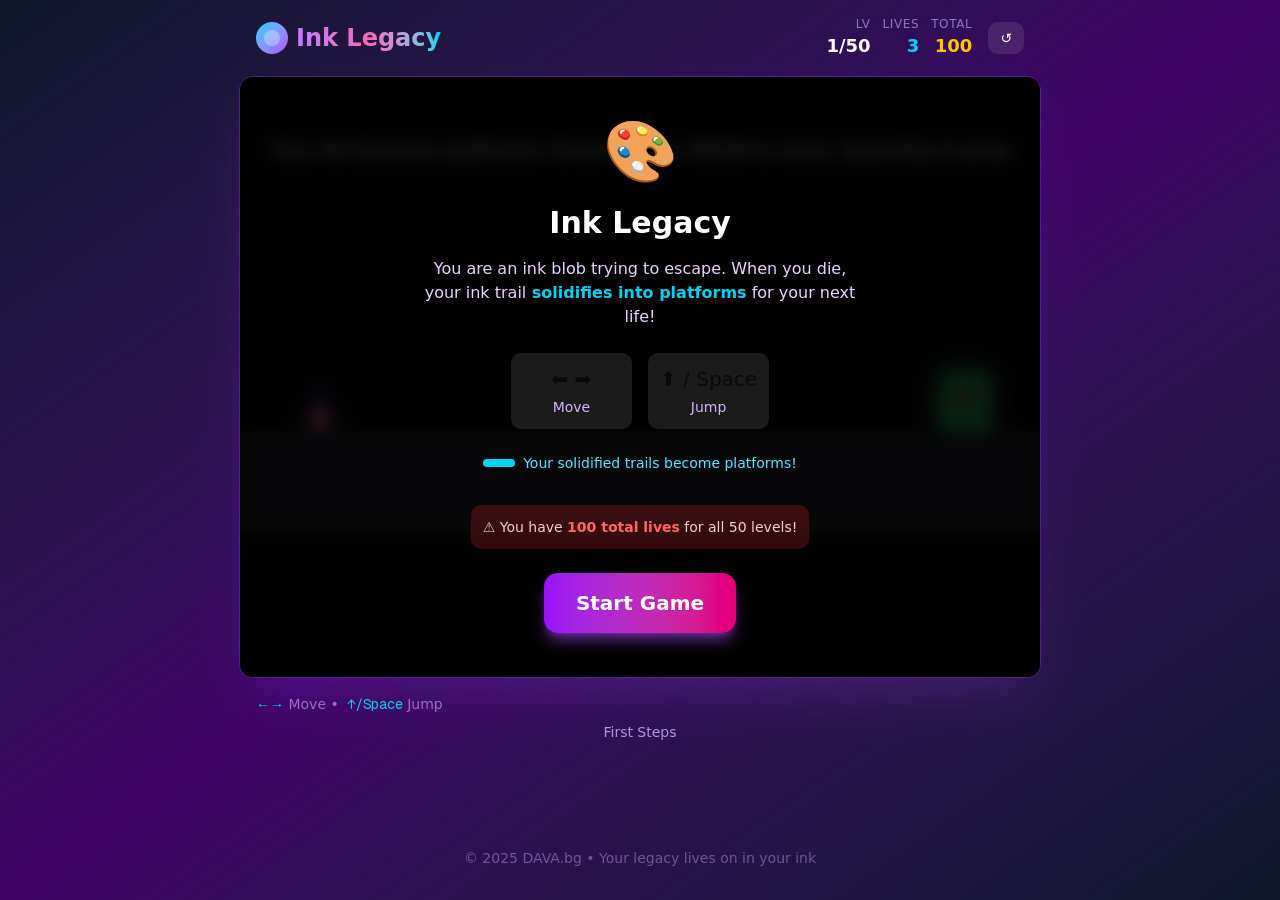
==== commit 9b799522: "third commit" ====
--- a/index.html
+++ b/index.html
@@ -1 +1 @@
-<!DOCTYPE html><!--tI88WZ9z7oqPtlDmJryC2--><html lang="en"><head><meta charSet="utf-8"/><meta name="viewport" content="width=device-width, initial-scale=1"/><link rel="preload" href="/_next/static/media/797e433ab948586e-s.p.dbea232f.woff2" as="font" crossorigin="" type="font/woff2"/><link rel="preload" href="/_next/static/media/caa3a2e1cccd8315-s.p.853070df.woff2" as="font" crossorigin="" type="font/woff2"/><link rel="stylesheet" href="/_next/static/chunks/2473c16c0c2f6b5f.css" data-precedence="next"/><link rel="stylesheet" href="/_next/static/chunks/9f85c0ae7e069a39.css" data-precedence="next"/><link rel="preload" as="script" fetchPriority="low" href="/_next/static/chunks/c39637bc9d8cb116.js"/><script src="/_next/static/chunks/771dedee3f5e1621.js" async=""></script><script src="/_next/static/chunks/93cf8d9e202dfd11.js" async=""></script><script src="/_next/static/chunks/turbopack-6b14e2e3b7861dfc.js" async=""></script><script src="/_next/static/chunks/2f236954d6a65e12.js" async=""></script><script src="/_next/static/chunks/e0d8850ff5d473f5.js" async=""></script><script src="/_next/static/chunks/1a4c28525b979514.js" async=""></script><meta name="next-size-adjust" content=""/><title>Ink Legacy | DAVA Games</title><meta name="description" content="A unique platformer game where dying creates platforms. Your ink trail solidifies into walkable surfaces for your next life. 50 challenging levels!"/><meta name="author" content="DAVA.bg"/><meta name="keywords" content="Ink Legacy,platformer,browser game,indie game,puzzle platformer,free game,DAVA,DAVA Games"/><meta property="og:title" content="Ink Legacy | DAVA Games"/><meta property="og:description" content="A platformer where your deaths build your path. 50 unique levels!"/><meta property="og:url" content="https://legacy.dava.bg/"/><meta property="og:site_name" content="DAVA Games"/><meta property="og:type" content="website"/><meta name="twitter:card" content="summary_large_image"/><meta name="twitter:title" content="Ink Legacy | DAVA Games"/><meta name="twitter:description" content="A platformer where your deaths build your path. 50 unique levels!"/><link rel="icon" href="/logo.svg"/><script src="/_next/static/chunks/a6dad97d9634a72d.js" noModule=""></script></head><body class="geist_a71539c9-module__T19VSG__variable geist_mono_8d43a2aa-module__8Li5zG__variable antialiased bg-background text-foreground"><div hidden=""><!--$--><!--/$--></div><div class="min-h-screen bg-gradient-to-br from-slate-900 via-purple-950 to-slate-900 flex flex-col items-center justify-start p-2 md:p-4"><div class="w-full max-w-[800px] mb-2 md:mb-4"><div class="flex items-center justify-between px-2 md:px-4"><div><h1 class="text-xl md:text-3xl font-bold bg-gradient-to-r from-purple-400 via-pink-400 to-cyan-400 bg-clip-text text-transparent">Ink Legacy</h1><p class="text-xs md:text-sm text-purple-300/60 hidden sm:block">Your deaths build your path</p></div><div class="flex items-center gap-2 md:gap-4"><div class="text-right"><div class="text-[10px] md:text-xs text-purple-300/60 uppercase tracking-wider">Level</div><div class="text-lg md:text-2xl font-bold text-white">1<!-- -->/<!-- -->50</div></div><div class="text-right"><div class="text-[10px] md:text-xs text-purple-300/60 uppercase tracking-wider">Lives</div><div class="text-lg md:text-2xl font-bold text-cyan-400">3</div></div><div class="text-right"><div class="text-[10px] md:text-xs text-purple-300/60 uppercase tracking-wider">Total</div><div class="text-lg md:text-2xl font-bold text-yellow-400">100</div></div></div></div></div><div class="relative rounded-lg md:rounded-xl overflow-hidden shadow-2xl shadow-purple-500/20 border border-purple-500/30"><canvas class="block touch-none" style="width:800px;height:600px"></canvas><div class="absolute inset-0 bg-black/85 backdrop-blur-sm flex flex-col items-center justify-center p-4 md:p-8 text-center"><div class="text-4xl md:text-6xl mb-4 md:mb-6">🎨</div><h2 class="text-2xl md:text-3xl font-bold text-white mb-3 md:mb-4">Ink Legacy</h2><p class="text-purple-200 mb-4 md:mb-6 max-w-md text-sm md:text-base">You are an ink blob trying to escape. When you die, your ink trail<span class="text-cyan-400 font-bold"> solidifies into platforms</span> for your next life!</p><div class="grid grid-cols-2 gap-3 md:gap-4 mb-4 md:mb-6 text-xs md:text-sm"><div class="bg-white/10 rounded-lg p-2 md:p-3"><div class="text-lg md:text-xl mb-1">⬅️ ➡️</div><div class="text-purple-300">Move</div></div><div class="bg-white/10 rounded-lg p-2 md:p-3"><div class="text-lg md:text-xl mb-1">⬆️ / Space</div><div class="text-purple-300">Jump</div></div></div><div class="flex items-center gap-2 mb-4 md:mb-8 text-cyan-300 text-xs md:text-sm"><span class="w-6 md:w-8 h-2 bg-cyan-400 rounded"></span><span>Your solidified trails become platforms!</span></div><div class="bg-red-500/20 rounded-lg p-3 mb-4 md:mb-6 text-xs md:text-sm text-red-200">⚠️ You have <span class="font-bold text-red-400">100<!-- --> total lives</span> for all 50 levels!</div><button class="px-6 md:px-8 py-3 md:py-4 bg-gradient-to-r from-purple-600 to-pink-600 text-white font-bold rounded-xl text-lg md:text-xl  hover:from-purple-500 hover:to-pink-500 transition-all transform hover:scale-105  shadow-lg shadow-purple-500/50">Start Game</button></div></div><div class="w-full max-w-[800px] mt-2 md:mt-4 flex items-center justify-between px-2 md:px-4 hidden md:flex"><div class="text-xs md:text-sm text-purple-300/60"><span class="text-cyan-400 font-mono">←→</span> Move •<span class="text-cyan-400 font-mono"> ↑/Space</span> Jump</div><div class="flex gap-1 md:gap-2 ml-auto"><button class="px-3 md:px-4 py-1.5 md:py-2 bg-white/10 hover:bg-white/20 text-white rounded-lg text-xs md:text-sm transition-all">Restart</button></div></div><div class="w-full max-w-[800px] mt-1 md:mt-2 px-2 md:px-4 hidden md:block"><div class="text-center text-xs md:text-sm text-purple-300/80">First Steps</div></div><footer class="mt-auto pt-4 md:pt-8 pb-16 md:pb-4 text-center hidden md:block"><p class="text-purple-300/40 text-xs md:text-sm">© 2025 DAVA.bg • Your legacy lives on in your ink</p></footer></div><!--$--><!--/$--><div role="region" aria-label="Notifications (F8)" tabindex="-1" style="pointer-events:none"><ol tabindex="-1" class="fixed top-0 z-[100] flex max-h-screen w-full flex-col-reverse p-4 sm:bottom-0 sm:right-0 sm:top-auto sm:flex-col md:max-w-[420px]"></ol></div><script src="/_next/static/chunks/c39637bc9d8cb116.js" id="_R_" async=""></script><script>(self.__next_f=self.__next_f||[]).push([0])</script><script>self.__next_f.push([1,"1:\"$Sreact.fragment\"\n2:I[39756,[\"/_next/static/chunks/2f236954d6a65e12.js\"],\"default\"]\n3:I[37457,[\"/_next/static/chunks/2f236954d6a65e12.js\"],\"default\"]\n4:I[77855,[\"/_next/static/chunks/e0d8850ff5d473f5.js\"],\"Toaster\"]\n5:I[47257,[\"/_next/static/chunks/2f236954d6a65e12.js\"],\"ClientPageRoot\"]\n6:I[52683,[\"/_next/static/chunks/e0d8850ff5d473f5.js\",\"/_next/static/chunks/1a4c28525b979514.js\"],\"default\"]\n9:I[97367,[\"/_next/static/chunks/2f236954d6a65e12.js\"],\"OutletBoundary\"]\na:\"$Sreact.suspense\"\nc:I[97367,[\"/_next/static/chunks/2f236954d6a65e12.js\"],\"ViewportBoundary\"]\ne:I[97367,[\"/_next/static/chunks/2f236954d6a65e12.js\"],\"MetadataBoundary\"]\n10:I[68027,[\"/_next/static/chunks/2f236954d6a65e12.js\"],\"default\"]\n:HL[\"/_next/static/chunks/2473c16c0c2f6b5f.css\",\"style\"]\n:HL[\"/_next/static/chunks/9f85c0ae7e069a39.css\",\"style\"]\n:HL[\"/_next/static/media/797e433ab948586e-s.p.dbea232f.woff2\",\"font\",{\"crossOrigin\":\"\",\"type\":\"font/woff2\"}]\n:HL[\"/_next/static/media/caa3a2e1cccd8315-s.p.853070df.woff2\",\"font\",{\"crossOrigin\":\"\",\"type\":\"font/woff2\"}]\n"])</script><script>self.__next_f.push([1,"0:{\"P\":null,\"b\":\"tI88WZ9z7oqPtlDmJryC2\",\"c\":[\"\",\"\"],\"q\":\"\",\"i\":false,\"f\":[[[\"\",{\"children\":[\"__PAGE__\",{}]},\"$undefined\",\"$undefined\",true],[[\"$\",\"$1\",\"c\",{\"children\":[[[\"$\",\"link\",\"0\",{\"rel\":\"stylesheet\",\"href\":\"/_next/static/chunks/2473c16c0c2f6b5f.css\",\"precedence\":\"next\",\"crossOrigin\":\"$undefined\",\"nonce\":\"$undefined\"}],[\"$\",\"link\",\"1\",{\"rel\":\"stylesheet\",\"href\":\"/_next/static/chunks/9f85c0ae7e069a39.css\",\"precedence\":\"next\",\"crossOrigin\":\"$undefined\",\"nonce\":\"$undefined\"}],[\"$\",\"script\",\"script-0\",{\"src\":\"/_next/static/chunks/e0d8850ff5d473f5.js\",\"async\":true,\"nonce\":\"$undefined\"}]],[\"$\",\"html\",null,{\"lang\":\"en\",\"suppressHydrationWarning\":true,\"children\":[\"$\",\"body\",null,{\"className\":\"geist_a71539c9-module__T19VSG__variable geist_mono_8d43a2aa-module__8Li5zG__variable antialiased bg-background text-foreground\",\"children\":[[\"$\",\"$L2\",null,{\"parallelRouterKey\":\"children\",\"error\":\"$undefined\",\"errorStyles\":\"$undefined\",\"errorScripts\":\"$undefined\",\"template\":[\"$\",\"$L3\",null,{}],\"templateStyles\":\"$undefined\",\"templateScripts\":\"$undefined\",\"notFound\":[[[\"$\",\"title\",null,{\"children\":\"404: This page could not be found.\"}],[\"$\",\"div\",null,{\"style\":{\"fontFamily\":\"system-ui,\\\"Segoe UI\\\",Roboto,Helvetica,Arial,sans-serif,\\\"Apple Color Emoji\\\",\\\"Segoe UI Emoji\\\"\",\"height\":\"100vh\",\"textAlign\":\"center\",\"display\":\"flex\",\"flexDirection\":\"column\",\"alignItems\":\"center\",\"justifyContent\":\"center\"},\"children\":[\"$\",\"div\",null,{\"children\":[[\"$\",\"style\",null,{\"dangerouslySetInnerHTML\":{\"__html\":\"body{color:#000;background:#fff;margin:0}.next-error-h1{border-right:1px solid rgba(0,0,0,.3)}@media (prefers-color-scheme:dark){body{color:#fff;background:#000}.next-error-h1{border-right:1px solid rgba(255,255,255,.3)}}\"}}],[\"$\",\"h1\",null,{\"className\":\"next-error-h1\",\"style\":{\"display\":\"inline-block\",\"margin\":\"0 20px 0 0\",\"padding\":\"0 23px 0 0\",\"fontSize\":24,\"fontWeight\":500,\"verticalAlign\":\"top\",\"lineHeight\":\"49px\"},\"children\":404}],[\"$\",\"div\",null,{\"style\":{\"display\":\"inline-block\"},\"children\":[\"$\",\"h2\",null,{\"style\":{\"fontSize\":14,\"fontWeight\":400,\"lineHeight\":\"49px\",\"margin\":0},\"children\":\"This page could not be found.\"}]}]]}]}]],[]],\"forbidden\":\"$undefined\",\"unauthorized\":\"$undefined\"}],[\"$\",\"$L4\",null,{}]]}]}]]}],{\"children\":[[\"$\",\"$1\",\"c\",{\"children\":[[\"$\",\"$L5\",null,{\"Component\":\"$6\",\"serverProvidedParams\":{\"searchParams\":{},\"params\":{},\"promises\":[\"$@7\",\"$@8\"]}}],[[\"$\",\"script\",\"script-0\",{\"src\":\"/_next/static/chunks/1a4c28525b979514.js\",\"async\":true,\"nonce\":\"$undefined\"}]],[\"$\",\"$L9\",null,{\"children\":[\"$\",\"$a\",null,{\"name\":\"Next.MetadataOutlet\",\"children\":\"$@b\"}]}]]}],{},null,false,false]},null,false,false],[\"$\",\"$1\",\"h\",{\"children\":[null,[\"$\",\"$Lc\",null,{\"children\":\"$Ld\"}],[\"$\",\"div\",null,{\"hidden\":true,\"children\":[\"$\",\"$Le\",null,{\"children\":[\"$\",\"$a\",null,{\"name\":\"Next.Metadata\",\"children\":\"$Lf\"}]}]}],[\"$\",\"meta\",null,{\"name\":\"next-size-adjust\",\"content\":\"\"}]]}],false]],\"m\":\"$undefined\",\"G\":[\"$10\",[]],\"S\":true}\n"])</script><script>self.__next_f.push([1,"7:{}\n8:\"$0:f:0:1:1:children:0:props:children:0:props:serverProvidedParams:params\"\n"])</script><script>self.__next_f.push([1,"d:[[\"$\",\"meta\",\"0\",{\"charSet\":\"utf-8\"}],[\"$\",\"meta\",\"1\",{\"name\":\"viewport\",\"content\":\"width=device-width, initial-scale=1\"}]]\n"])</script><script>self.__next_f.push([1,"11:I[27201,[\"/_next/static/chunks/2f236954d6a65e12.js\"],\"IconMark\"]\nb:null\nf:[[\"$\",\"title\",\"0\",{\"children\":\"Ink Legacy | DAVA Games\"}],[\"$\",\"meta\",\"1\",{\"name\":\"description\",\"content\":\"A unique platformer game where dying creates platforms. Your ink trail solidifies into walkable surfaces for your next life. 50 challenging levels!\"}],[\"$\",\"meta\",\"2\",{\"name\":\"author\",\"content\":\"DAVA.bg\"}],[\"$\",\"meta\",\"3\",{\"name\":\"keywords\",\"content\":\"Ink Legacy,platformer,browser game,indie game,puzzle platformer,free game,DAVA,DAVA Games\"}],[\"$\",\"meta\",\"4\",{\"property\":\"og:title\",\"content\":\"Ink Legacy | DAVA Games\"}],[\"$\",\"meta\",\"5\",{\"property\":\"og:description\",\"content\":\"A platformer where your deaths build your path. 50 unique levels!\"}],[\"$\",\"meta\",\"6\",{\"property\":\"og:url\",\"content\":\"https://legacy.dava.bg/\"}],[\"$\",\"meta\",\"7\",{\"property\":\"og:site_name\",\"content\":\"DAVA Games\"}],[\"$\",\"meta\",\"8\",{\"property\":\"og:type\",\"content\":\"website\"}],[\"$\",\"meta\",\"9\",{\"name\":\"twitter:card\",\"content\":\"summary_large_image\"}],[\"$\",\"meta\",\"10\",{\"name\":\"twitter:title\",\"content\":\"Ink Legacy | DAVA Games\"}],[\"$\",\"meta\",\"11\",{\"name\":\"twitter:description\",\"content\":\"A platformer where your deaths build your path. 50 unique levels!\"}],[\"$\",\"link\",\"12\",{\"rel\":\"icon\",\"href\":\"/logo.svg\"}],[\"$\",\"$L11\",\"13\",{}]]\n"])</script></body></html>+<!DOCTYPE html><!--N2pkivm_g_h6FkeBEFozA--><html lang="en"><head><meta charSet="utf-8"/><meta name="viewport" content="width=device-width, initial-scale=1"/><link rel="preload" href="/_next/static/media/797e433ab948586e-s.p.dbea232f.woff2" as="font" crossorigin="" type="font/woff2"/><link rel="preload" href="/_next/static/media/caa3a2e1cccd8315-s.p.853070df.woff2" as="font" crossorigin="" type="font/woff2"/><link rel="stylesheet" href="/_next/static/chunks/2473c16c0c2f6b5f.css" data-precedence="next"/><link rel="stylesheet" href="/_next/static/chunks/747087d0f3940b0f.css" data-precedence="next"/><link rel="preload" as="script" fetchPriority="low" href="/_next/static/chunks/c39637bc9d8cb116.js"/><script src="/_next/static/chunks/771dedee3f5e1621.js" async=""></script><script src="/_next/static/chunks/93cf8d9e202dfd11.js" async=""></script><script src="/_next/static/chunks/turbopack-6b14e2e3b7861dfc.js" async=""></script><script src="/_next/static/chunks/2f236954d6a65e12.js" async=""></script><script src="/_next/static/chunks/e0d8850ff5d473f5.js" async=""></script><script src="/_next/static/chunks/e6d7244fb4e18d11.js" async=""></script><meta name="next-size-adjust" content=""/><title>Ink Legacy | DAVA Games</title><meta name="description" content="A unique platformer game where dying creates platforms. Your ink trail solidifies into walkable surfaces for your next life. 50 challenging levels!"/><meta name="author" content="DAVA.bg"/><meta name="keywords" content="Ink Legacy,platformer,browser game,indie game,puzzle platformer,free game,DAVA,DAVA Games"/><meta property="og:title" content="Ink Legacy | DAVA Games"/><meta property="og:description" content="A platformer where your deaths build your path. 50 unique levels!"/><meta property="og:url" content="https://legacy.dava.bg/"/><meta property="og:site_name" content="DAVA Games"/><meta property="og:type" content="website"/><meta name="twitter:card" content="summary_large_image"/><meta name="twitter:title" content="Ink Legacy | DAVA Games"/><meta name="twitter:description" content="A platformer where your deaths build your path. 50 unique levels!"/><link rel="icon" href="/logo.svg"/><script src="/_next/static/chunks/a6dad97d9634a72d.js" noModule=""></script></head><body class="geist_a71539c9-module__T19VSG__variable geist_mono_8d43a2aa-module__8Li5zG__variable antialiased bg-background text-foreground"><div hidden=""><!--$--><!--/$--></div><div class="min-h-screen bg-gradient-to-br from-slate-900 via-purple-950 to-slate-900 flex flex-col items-center justify-start p-2 md:p-4"><div class="w-full max-w-[800px] mb-2 md:mb-4"><div class="flex items-center justify-between px-2 md:px-4"><div class="flex items-center gap-2"><div class="w-8 h-8 rounded-full bg-gradient-to-br from-cyan-400 to-purple-500 flex items-center justify-center"><div class="w-4 h-4 rounded-full bg-white/30"></div></div><div><h1 class="text-xl md:text-2xl font-bold bg-gradient-to-r from-purple-400 via-pink-400 to-cyan-400 bg-clip-text text-transparent">Ink Legacy</h1></div></div><div class="flex items-center gap-1 md:gap-3"><div class="text-right"><div class="text-[8px] md:text-xs text-purple-300/60 uppercase tracking-wider">Lv</div><div class="text-lg font-bold text-white">1<!-- -->/<!-- -->50</div></div><div class="text-right"><div class="text-[8px] md:text-xs text-purple-300/60 uppercase tracking-wider">Lives</div><div class="text-lg font-bold text-cyan-400">3</div></div><div class="text-right"><div class="text-[8px] md:text-xs text-purple-300/60 uppercase tracking-wider">Total</div><div class="text-lg font-bold text-yellow-400">100</div></div><button class="px-3 py-1.5 text-sm bg-white/10 hover:bg-white/20 text-white rounded-lg transition-all ml-1">↺</button></div></div></div><div class="relative rounded-lg md:rounded-xl overflow-hidden shadow-2xl shadow-purple-500/20 border border-purple-500/30"><canvas class="block touch-none" style="width:800px;height:600px"></canvas><div class="absolute inset-0 bg-black/85 backdrop-blur-sm flex flex-col items-center justify-center p-4 md:p-8 text-center"><div class="text-4xl md:text-6xl mb-4 md:mb-6">🎨</div><h2 class="text-2xl md:text-3xl font-bold text-white mb-3 md:mb-4">Ink Legacy</h2><p class="text-purple-200 mb-4 md:mb-6 max-w-md text-sm md:text-base">You are an ink blob trying to escape. When you die, your ink trail<span class="text-cyan-400 font-bold"> solidifies into platforms</span> for your next life!</p><div class="grid grid-cols-2 gap-3 md:gap-4 mb-4 md:mb-6 text-xs md:text-sm"><div class="bg-white/10 rounded-lg p-2 md:p-3"><div class="text-lg md:text-xl mb-1">⬅️ ➡️</div><div class="text-purple-300">Move</div></div><div class="bg-white/10 rounded-lg p-2 md:p-3"><div class="text-lg md:text-xl mb-1">⬆️ / Space</div><div class="text-purple-300">Jump</div></div></div><div class="flex items-center gap-2 mb-4 md:mb-8 text-cyan-300 text-xs md:text-sm"><span class="w-6 md:w-8 h-2 bg-cyan-400 rounded"></span><span>Your solidified trails become platforms!</span></div><div class="bg-red-500/20 rounded-lg p-3 mb-4 md:mb-6 text-xs md:text-sm text-red-200">⚠️ You have <span class="font-bold text-red-400">100<!-- --> total lives</span> for all 50 levels!</div><button class="px-6 md:px-8 py-3 md:py-4 bg-gradient-to-r from-purple-600 to-pink-600 text-white font-bold rounded-xl text-lg md:text-xl  hover:from-purple-500 hover:to-pink-500 transition-all transform hover:scale-105  shadow-lg shadow-purple-500/50">Start Game</button></div></div><div class="w-full max-w-[800px] mt-2 md:mt-4 flex items-center justify-between px-2 md:px-4 hidden md:flex"><div class="text-xs md:text-sm text-purple-300/60"><span class="text-cyan-400 font-mono">←→</span> Move •<span class="text-cyan-400 font-mono"> ↑/Space</span> Jump</div></div><div class="w-full max-w-[800px] mt-1 md:mt-2 px-2 md:px-4 hidden md:block"><div class="text-center text-xs md:text-sm text-purple-300/80">First Steps</div></div><footer class="mt-auto pt-4 md:pt-8 pb-16 md:pb-4 text-center hidden md:block"><p class="text-purple-300/40 text-xs md:text-sm">© 2025 DAVA.bg • Your legacy lives on in your ink</p></footer></div><!--$--><!--/$--><div role="region" aria-label="Notifications (F8)" tabindex="-1" style="pointer-events:none"><ol tabindex="-1" class="fixed top-0 z-[100] flex max-h-screen w-full flex-col-reverse p-4 sm:bottom-0 sm:right-0 sm:top-auto sm:flex-col md:max-w-[420px]"></ol></div><script src="/_next/static/chunks/c39637bc9d8cb116.js" id="_R_" async=""></script><script>(self.__next_f=self.__next_f||[]).push([0])</script><script>self.__next_f.push([1,"1:\"$Sreact.fragment\"\n2:I[39756,[\"/_next/static/chunks/2f236954d6a65e12.js\"],\"default\"]\n3:I[37457,[\"/_next/static/chunks/2f236954d6a65e12.js\"],\"default\"]\n4:I[77855,[\"/_next/static/chunks/e0d8850ff5d473f5.js\"],\"Toaster\"]\n5:I[47257,[\"/_next/static/chunks/2f236954d6a65e12.js\"],\"ClientPageRoot\"]\n6:I[52683,[\"/_next/static/chunks/e0d8850ff5d473f5.js\",\"/_next/static/chunks/e6d7244fb4e18d11.js\"],\"default\"]\n9:I[97367,[\"/_next/static/chunks/2f236954d6a65e12.js\"],\"OutletBoundary\"]\na:\"$Sreact.suspense\"\nc:I[97367,[\"/_next/static/chunks/2f236954d6a65e12.js\"],\"ViewportBoundary\"]\ne:I[97367,[\"/_next/static/chunks/2f236954d6a65e12.js\"],\"MetadataBoundary\"]\n10:I[68027,[\"/_next/static/chunks/2f236954d6a65e12.js\"],\"default\"]\n:HL[\"/_next/static/chunks/2473c16c0c2f6b5f.css\",\"style\"]\n:HL[\"/_next/static/chunks/747087d0f3940b0f.css\",\"style\"]\n:HL[\"/_next/static/media/797e433ab948586e-s.p.dbea232f.woff2\",\"font\",{\"crossOrigin\":\"\",\"type\":\"font/woff2\"}]\n:HL[\"/_next/static/media/caa3a2e1cccd8315-s.p.853070df.woff2\",\"font\",{\"crossOrigin\":\"\",\"type\":\"font/woff2\"}]\n"])</script><script>self.__next_f.push([1,"0:{\"P\":null,\"b\":\"N2pkivm-g-h6FkeBEFozA\",\"c\":[\"\",\"\"],\"q\":\"\",\"i\":false,\"f\":[[[\"\",{\"children\":[\"__PAGE__\",{}]},\"$undefined\",\"$undefined\",true],[[\"$\",\"$1\",\"c\",{\"children\":[[[\"$\",\"link\",\"0\",{\"rel\":\"stylesheet\",\"href\":\"/_next/static/chunks/2473c16c0c2f6b5f.css\",\"precedence\":\"next\",\"crossOrigin\":\"$undefined\",\"nonce\":\"$undefined\"}],[\"$\",\"link\",\"1\",{\"rel\":\"stylesheet\",\"href\":\"/_next/static/chunks/747087d0f3940b0f.css\",\"precedence\":\"next\",\"crossOrigin\":\"$undefined\",\"nonce\":\"$undefined\"}],[\"$\",\"script\",\"script-0\",{\"src\":\"/_next/static/chunks/e0d8850ff5d473f5.js\",\"async\":true,\"nonce\":\"$undefined\"}]],[\"$\",\"html\",null,{\"lang\":\"en\",\"suppressHydrationWarning\":true,\"children\":[\"$\",\"body\",null,{\"className\":\"geist_a71539c9-module__T19VSG__variable geist_mono_8d43a2aa-module__8Li5zG__variable antialiased bg-background text-foreground\",\"children\":[[\"$\",\"$L2\",null,{\"parallelRouterKey\":\"children\",\"error\":\"$undefined\",\"errorStyles\":\"$undefined\",\"errorScripts\":\"$undefined\",\"template\":[\"$\",\"$L3\",null,{}],\"templateStyles\":\"$undefined\",\"templateScripts\":\"$undefined\",\"notFound\":[[[\"$\",\"title\",null,{\"children\":\"404: This page could not be found.\"}],[\"$\",\"div\",null,{\"style\":{\"fontFamily\":\"system-ui,\\\"Segoe UI\\\",Roboto,Helvetica,Arial,sans-serif,\\\"Apple Color Emoji\\\",\\\"Segoe UI Emoji\\\"\",\"height\":\"100vh\",\"textAlign\":\"center\",\"display\":\"flex\",\"flexDirection\":\"column\",\"alignItems\":\"center\",\"justifyContent\":\"center\"},\"children\":[\"$\",\"div\",null,{\"children\":[[\"$\",\"style\",null,{\"dangerouslySetInnerHTML\":{\"__html\":\"body{color:#000;background:#fff;margin:0}.next-error-h1{border-right:1px solid rgba(0,0,0,.3)}@media (prefers-color-scheme:dark){body{color:#fff;background:#000}.next-error-h1{border-right:1px solid rgba(255,255,255,.3)}}\"}}],[\"$\",\"h1\",null,{\"className\":\"next-error-h1\",\"style\":{\"display\":\"inline-block\",\"margin\":\"0 20px 0 0\",\"padding\":\"0 23px 0 0\",\"fontSize\":24,\"fontWeight\":500,\"verticalAlign\":\"top\",\"lineHeight\":\"49px\"},\"children\":404}],[\"$\",\"div\",null,{\"style\":{\"display\":\"inline-block\"},\"children\":[\"$\",\"h2\",null,{\"style\":{\"fontSize\":14,\"fontWeight\":400,\"lineHeight\":\"49px\",\"margin\":0},\"children\":\"This page could not be found.\"}]}]]}]}]],[]],\"forbidden\":\"$undefined\",\"unauthorized\":\"$undefined\"}],[\"$\",\"$L4\",null,{}]]}]}]]}],{\"children\":[[\"$\",\"$1\",\"c\",{\"children\":[[\"$\",\"$L5\",null,{\"Component\":\"$6\",\"serverProvidedParams\":{\"searchParams\":{},\"params\":{},\"promises\":[\"$@7\",\"$@8\"]}}],[[\"$\",\"script\",\"script-0\",{\"src\":\"/_next/static/chunks/e6d7244fb4e18d11.js\",\"async\":true,\"nonce\":\"$undefined\"}]],[\"$\",\"$L9\",null,{\"children\":[\"$\",\"$a\",null,{\"name\":\"Next.MetadataOutlet\",\"children\":\"$@b\"}]}]]}],{},null,false,false]},null,false,false],[\"$\",\"$1\",\"h\",{\"children\":[null,[\"$\",\"$Lc\",null,{\"children\":\"$Ld\"}],[\"$\",\"div\",null,{\"hidden\":true,\"children\":[\"$\",\"$Le\",null,{\"children\":[\"$\",\"$a\",null,{\"name\":\"Next.Metadata\",\"children\":\"$Lf\"}]}]}],[\"$\",\"meta\",null,{\"name\":\"next-size-adjust\",\"content\":\"\"}]]}],false]],\"m\":\"$undefined\",\"G\":[\"$10\",[]],\"S\":true}\n"])</script><script>self.__next_f.push([1,"7:{}\n8:\"$0:f:0:1:1:children:0:props:children:0:props:serverProvidedParams:params\"\n"])</script><script>self.__next_f.push([1,"d:[[\"$\",\"meta\",\"0\",{\"charSet\":\"utf-8\"}],[\"$\",\"meta\",\"1\",{\"name\":\"viewport\",\"content\":\"width=device-width, initial-scale=1\"}]]\n"])</script><script>self.__next_f.push([1,"11:I[27201,[\"/_next/static/chunks/2f236954d6a65e12.js\"],\"IconMark\"]\nb:null\nf:[[\"$\",\"title\",\"0\",{\"children\":\"Ink Legacy | DAVA Games\"}],[\"$\",\"meta\",\"1\",{\"name\":\"description\",\"content\":\"A unique platformer game where dying creates platforms. Your ink trail solidifies into walkable surfaces for your next life. 50 challenging levels!\"}],[\"$\",\"meta\",\"2\",{\"name\":\"author\",\"content\":\"DAVA.bg\"}],[\"$\",\"meta\",\"3\",{\"name\":\"keywords\",\"content\":\"Ink Legacy,platformer,browser game,indie game,puzzle platformer,free game,DAVA,DAVA Games\"}],[\"$\",\"meta\",\"4\",{\"property\":\"og:title\",\"content\":\"Ink Legacy | DAVA Games\"}],[\"$\",\"meta\",\"5\",{\"property\":\"og:description\",\"content\":\"A platformer where your deaths build your path. 50 unique levels!\"}],[\"$\",\"meta\",\"6\",{\"property\":\"og:url\",\"content\":\"https://legacy.dava.bg/\"}],[\"$\",\"meta\",\"7\",{\"property\":\"og:site_name\",\"content\":\"DAVA Games\"}],[\"$\",\"meta\",\"8\",{\"property\":\"og:type\",\"content\":\"website\"}],[\"$\",\"meta\",\"9\",{\"name\":\"twitter:card\",\"content\":\"summary_large_image\"}],[\"$\",\"meta\",\"10\",{\"name\":\"twitter:title\",\"content\":\"Ink Legacy | DAVA Games\"}],[\"$\",\"meta\",\"11\",{\"name\":\"twitter:description\",\"content\":\"A platformer where your deaths build your path. 50 unique levels!\"}],[\"$\",\"link\",\"12\",{\"rel\":\"icon\",\"href\":\"/logo.svg\"}],[\"$\",\"$L11\",\"13\",{}]]\n"])</script></body></html>
--- a/_next/static/chunks/747087d0f3940b0f.css
+++ b/_next/static/chunks/747087d0f3940b0f.css
@@ -0,0 +1 @@
+@layer properties{@supports (((-webkit-hyphens:none)) and (not (margin-trim:inline))) or ((-moz-orient:inline) and (not (color:rgb(from red r g b)))){*,:before,:after,::backdrop{--tw-translate-x:0;--tw-translate-y:0;--tw-translate-z:0;--tw-rotate-x:initial;--tw-rotate-y:initial;--tw-rotate-z:initial;--tw-skew-x:initial;--tw-skew-y:initial;--tw-space-y-reverse:0;--tw-space-x-reverse:0;--tw-border-style:solid;--tw-gradient-position:initial;--tw-gradient-from:#0000;--tw-gradient-via:#0000;--tw-gradient-to:#0000;--tw-gradient-stops:initial;--tw-gradient-via-stops:initial;--tw-gradient-from-position:0%;--tw-gradient-via-position:50%;--tw-gradient-to-position:100%;--tw-leading:initial;--tw-font-weight:initial;--tw-tracking:initial;--tw-ordinal:initial;--tw-slashed-zero:initial;--tw-numeric-figure:initial;--tw-numeric-spacing:initial;--tw-numeric-fraction:initial;--tw-shadow:0 0 #0000;--tw-shadow-color:initial;--tw-shadow-alpha:100%;--tw-inset-shadow:0 0 #0000;--tw-inset-shadow-color:initial;--tw-inset-shadow-alpha:100%;--tw-ring-color:initial;--tw-ring-shadow:0 0 #0000;--tw-inset-ring-color:initial;--tw-inset-ring-shadow:0 0 #0000;--tw-ring-inset:initial;--tw-ring-offset-width:0px;--tw-ring-offset-color:#fff;--tw-ring-offset-shadow:0 0 #0000;--tw-outline-style:solid;--tw-backdrop-blur:initial;--tw-backdrop-brightness:initial;--tw-backdrop-contrast:initial;--tw-backdrop-grayscale:initial;--tw-backdrop-hue-rotate:initial;--tw-backdrop-invert:initial;--tw-backdrop-opacity:initial;--tw-backdrop-saturate:initial;--tw-backdrop-sepia:initial;--tw-duration:initial;--tw-ease:initial;--tw-content:"";--tw-scale-x:1;--tw-scale-y:1;--tw-scale-z:1;--tw-animation-delay:0s;--tw-animation-direction:normal;--tw-animation-duration:initial;--tw-animation-fill-mode:none;--tw-animation-iteration-count:1;--tw-enter-blur:0;--tw-enter-opacity:1;--tw-enter-rotate:0;--tw-enter-scale:1;--tw-enter-translate-x:0;--tw-enter-translate-y:0;--tw-exit-blur:0;--tw-exit-opacity:1;--tw-exit-rotate:0;--tw-exit-scale:1;--tw-exit-translate-x:0;--tw-exit-translate-y:0}}}@layer theme{:root,:host{--color-red-50:#fef2f2;--color-red-100:#ffe2e2;--color-red-200:#ffcaca;--color-red-300:#ffa3a3;--color-red-400:#ff6568;--color-red-500:#fb2c36;--color-red-600:#e40014;--color-red-800:#9f0712;--color-orange-500:#fe6e00;--color-orange-600:#f05100;--color-yellow-400:#fac800;--color-green-100:#dcfce7;--color-green-800:#016630;--color-cyan-300:#53eafd;--color-cyan-400:#00d2ef;--color-blue-500:#3080ff;--color-blue-600:#155dfc;--color-purple-200:#e9d5ff;--color-purple-300:#d9b3ff;--color-purple-400:#c07eff;--color-purple-500:#ac4bff;--color-purple-600:#9810fa;--color-purple-950:#3c0366;--color-pink-400:#fb64b6;--color-pink-500:#f6339a;--color-pink-600:#e30076;--color-slate-900:#0f172b;--color-gray-500:#6a7282;--color-gray-700:#364153;--color-gray-900:#101828;--color-black:#000;--color-white:#fff;--spacing:.25rem;--container-sm:24rem;--container-md:28rem;--container-lg:32rem;--container-2xl:42rem;--text-xs:.75rem;--text-xs--line-height:calc(1/.75);--text-sm:.875rem;--text-sm--line-height:calc(1.25/.875);--text-base:1rem;--text-base--line-height:calc(1.5/1);--text-lg:1.125rem;--text-lg--line-height:calc(1.75/1.125);--text-xl:1.25rem;--text-xl--line-height:calc(1.75/1.25);--text-2xl:1.5rem;--text-2xl--line-height:calc(2/1.5);--text-3xl:1.875rem;--text-3xl--line-height:calc(2.25/1.875);--text-4xl:2.25rem;--text-4xl--line-height:calc(2.5/2.25);--text-6xl:3.75rem;--text-6xl--line-height:1;--font-weight-normal:400;--font-weight-medium:500;--font-weight-semibold:600;--font-weight-bold:700;--tracking-tight:-.025em;--tracking-wider:.05em;--tracking-widest:.1em;--leading-relaxed:1.625;--radius-xs:.125rem;--ease-in-out:cubic-bezier(.4,0,.2,1);--animate-pulse:pulse 2s cubic-bezier(.4,0,.6,1)infinite;--blur-sm:8px;--aspect-video:16/9;--default-transition-duration:.15s;--default-transition-timing-function:cubic-bezier(.4,0,.2,1);--default-font-family:var(--font-geist-sans);--default-mono-font-family:var(--font-geist-mono);--color-border:var(--border)}@supports (color:lab(0% 0 0)){:root,:host{--color-red-50:lab(96.5005% 4.18508 1.52328);--color-red-100:lab(92.243% 10.2865 3.83865);--color-red-200:lab(86.017% 19.8815 7.75869);--color-red-300:lab(76.5514% 36.422 15.5335);--color-red-400:lab(63.7053% 60.745 31.3109);--color-red-500:lab(55.4814% 75.0732 48.8528);--color-red-600:lab(48.4493% 77.4328 61.5452);--color-red-800:lab(33.7174% 55.8993 41.0293);--color-orange-500:lab(64.272% 57.1788 90.3583);--color-orange-600:lab(57.1026% 64.2584 89.8886);--color-yellow-400:lab(83.2664% 8.65132 106.895);--color-green-100:lab(96.1861% -13.8464 6.52365);--color-green-800:lab(37.4616% -36.7971 22.9692);--color-cyan-300:lab(85.3886% -36.7636 -21.5716);--color-cyan-400:lab(76.6045% -40.9406 -29.6231);--color-blue-500:lab(54.1736% 13.3369 -74.6839);--color-blue-600:lab(44.0605% 29.0279 -86.0352);--color-purple-200:lab(87.8405% 13.4282 -18.7159);--color-purple-300:lab(78.3298% 26.2195 -34.9499);--color-purple-400:lab(63.6946% 47.6127 -59.2066);--color-purple-500:lab(52.0183% 66.11 -78.2316);--color-purple-600:lab(43.0295% 75.21 -86.5669);--color-purple-950:lab(14.8253% 38.9005 -44.5861);--color-pink-400:lab(64.5597% 64.3615 -12.7988);--color-pink-500:lab(56.9303% 76.8162 -8.07021);--color-pink-600:lab(49.5493% 79.8381 2.31768);--color-slate-900:lab(7.78673% 1.82345 -15.0537);--color-gray-500:lab(47.7841% -.393182 -10.0268);--color-gray-700:lab(27.1134% -.956401 -12.3224);--color-gray-900:lab(8.11897% .811279 -12.254)}}}@layer base{*,:after,:before,::backdrop{box-sizing:border-box;border:0 solid;margin:0;padding:0}::file-selector-button{box-sizing:border-box;border:0 solid;margin:0;padding:0}html,:host{-webkit-text-size-adjust:100%;tab-size:4;line-height:1.5;font-family:var(--default-font-family,ui-sans-serif,system-ui,sans-serif,"Apple Color Emoji","Segoe UI Emoji","Segoe UI Symbol","Noto Color Emoji");font-feature-settings:var(--default-font-feature-settings,normal);font-variation-settings:var(--default-font-variation-settings,normal);-webkit-tap-highlight-color:transparent}hr{height:0;color:inherit;border-top-width:1px}abbr:where([title]){-webkit-text-decoration:underline dotted;text-decoration:underline dotted}h1,h2,h3,h4,h5,h6{font-size:inherit;font-weight:inherit}a{color:inherit;-webkit-text-decoration:inherit;-webkit-text-decoration:inherit;-webkit-text-decoration:inherit;-webkit-text-decoration:inherit;text-decoration:inherit}b,strong{font-weight:bolder}code,kbd,samp,pre{font-family:var(--default-mono-font-family,ui-monospace,SFMono-Regular,Menlo,Monaco,Consolas,"Liberation Mono","Courier New",monospace);font-feature-settings:var(--default-mono-font-feature-settings,normal);font-variation-settings:var(--default-mono-font-variation-settings,normal);font-size:1em}small{font-size:80%}sub,sup{vertical-align:baseline;font-size:75%;line-height:0;position:relative}sub{bottom:-.25em}sup{top:-.5em}table{text-indent:0;border-color:inherit;border-collapse:collapse}:-moz-focusring{outline:auto}progress{vertical-align:baseline}summary{display:list-item}ol,ul,menu{list-style:none}img,svg,video,canvas,audio,iframe,embed,object{vertical-align:middle;display:block}img,video{max-width:100%;height:auto}button,input,select,optgroup,textarea{font:inherit;font-feature-settings:inherit;font-variation-settings:inherit;letter-spacing:inherit;color:inherit;opacity:1;background-color:#0000;border-radius:0}::file-selector-button{font:inherit;font-feature-settings:inherit;font-variation-settings:inherit;letter-spacing:inherit;color:inherit;opacity:1;background-color:#0000;border-radius:0}:where(select:is([multiple],[size])) optgroup{font-weight:bolder}:where(select:is([multiple],[size])) optgroup option{padding-inline-start:20px}::file-selector-button{margin-inline-end:4px}::placeholder{opacity:1}@supports (not ((-webkit-appearance:-apple-pay-button))) or (contain-intrinsic-size:1px){::placeholder{color:currentColor}@supports (color:color-mix(in lab, red, red)){::placeholder{color:color-mix(in oklab,currentcolor 50%,transparent)}}}textarea{resize:vertical}::-webkit-search-decoration{-webkit-appearance:none}::-webkit-date-and-time-value{min-height:1lh;text-align:inherit}::-webkit-datetime-edit{display:inline-flex}::-webkit-datetime-edit-fields-wrapper{padding:0}::-webkit-datetime-edit{padding-block:0}::-webkit-datetime-edit-year-field{padding-block:0}::-webkit-datetime-edit-month-field{padding-block:0}::-webkit-datetime-edit-day-field{padding-block:0}::-webkit-datetime-edit-hour-field{padding-block:0}::-webkit-datetime-edit-minute-field{padding-block:0}::-webkit-datetime-edit-second-field{padding-block:0}::-webkit-datetime-edit-millisecond-field{padding-block:0}::-webkit-datetime-edit-meridiem-field{padding-block:0}::-webkit-calendar-picker-indicator{line-height:1}:-moz-ui-invalid{box-shadow:none}button,input:where([type=button],[type=reset],[type=submit]){appearance:button}::file-selector-button{appearance:button}::-webkit-inner-spin-button{height:auto}::-webkit-outer-spin-button{height:auto}[hidden]:where(:not([hidden=until-found])){display:none!important}*{border-color:var(--border);outline-color:var(--ring)}@supports (color:color-mix(in lab, red, red)){*{outline-color:color-mix(in oklab,var(--ring)50%,transparent)}}body{background-color:var(--background);color:var(--foreground)}}@layer components;@layer utilities{.\@container\/card-header{container:card-header/inline-size}.pointer-events-auto{pointer-events:auto}.pointer-events-none{pointer-events:none}.invisible{visibility:hidden}.sr-only{clip-path:inset(50%);white-space:nowrap;border-width:0;width:1px;height:1px;margin:-1px;padding:0;position:absolute;overflow:hidden}.absolute{position:absolute}.fixed{position:fixed}.relative{position:relative}.inset-0{inset:calc(var(--spacing)*0)}.inset-2{inset:calc(var(--spacing)*2)}.inset-x-0{inset-inline:calc(var(--spacing)*0)}.inset-y-0{inset-block:calc(var(--spacing)*0)}.-top-12{top:calc(var(--spacing)*-12)}.top-0{top:calc(var(--spacing)*0)}.top-1{top:calc(var(--spacing)*1)}.top-1\.5{top:calc(var(--spacing)*1.5)}.top-1\/2{top:50%}.top-3\.5{top:calc(var(--spacing)*3.5)}.top-4{top:calc(var(--spacing)*4)}.top-\[1px\]{top:1px}.top-\[50\%\]{top:50%}.top-\[60\%\]{top:60%}.top-full{top:100%}.-right-12{right:calc(var(--spacing)*-12)}.right-0{right:calc(var(--spacing)*0)}.right-1{right:calc(var(--spacing)*1)}.right-2{right:calc(var(--spacing)*2)}.right-3{right:calc(var(--spacing)*3)}.right-4{right:calc(var(--spacing)*4)}.right-6{right:calc(var(--spacing)*6)}.-bottom-12{bottom:calc(var(--spacing)*-12)}.bottom-0{bottom:calc(var(--spacing)*0)}.bottom-1{bottom:calc(var(--spacing)*1)}.bottom-16{bottom:calc(var(--spacing)*16)}.-left-12{left:calc(var(--spacing)*-12)}.left-0{left:calc(var(--spacing)*0)}.left-1{left:calc(var(--spacing)*1)}.left-1\/2{left:50%}.left-2{left:calc(var(--spacing)*2)}.left-\[50\%\]{left:50%}.isolate{isolation:isolate}.z-10{z-index:10}.z-20{z-index:20}.z-50{z-index:50}.z-\[1\]{z-index:1}.z-\[100\]{z-index:100}.col-start-2{grid-column-start:2}.row-span-2{grid-row:span 2/span 2}.row-start-1{grid-row-start:1}.container{width:100%}@media (min-width:40rem){.container{max-width:40rem}}@media (min-width:48rem){.container{max-width:48rem}}@media (min-width:64rem){.container{max-width:64rem}}@media (min-width:80rem){.container{max-width:80rem}}@media (min-width:96rem){.container{max-width:96rem}}.-mx-1{margin-inline:calc(var(--spacing)*-1)}.mx-2{margin-inline:calc(var(--spacing)*2)}.mx-3\.5{margin-inline:calc(var(--spacing)*3.5)}.mx-auto{margin-inline:auto}.my-0\.5{margin-block:calc(var(--spacing)*.5)}.my-1{margin-block:calc(var(--spacing)*1)}.-mt-4{margin-top:calc(var(--spacing)*-4)}.mt-1{margin-top:calc(var(--spacing)*1)}.mt-1\.5{margin-top:calc(var(--spacing)*1.5)}.mt-2{margin-top:calc(var(--spacing)*2)}.mt-4{margin-top:calc(var(--spacing)*4)}.mt-auto{margin-top:auto}.mb-1{margin-bottom:calc(var(--spacing)*1)}.mb-2{margin-bottom:calc(var(--spacing)*2)}.mb-3{margin-bottom:calc(var(--spacing)*3)}.mb-4{margin-bottom:calc(var(--spacing)*4)}.-ml-4{margin-left:calc(var(--spacing)*-4)}.ml-1{margin-left:calc(var(--spacing)*1)}.ml-auto{margin-left:auto}.line-clamp-1{-webkit-line-clamp:1;-webkit-box-orient:vertical;display:-webkit-box;overflow:hidden}.block{display:block}.flex{display:flex}.grid{display:grid}.hidden{display:none}.inline-flex{display:inline-flex}.table{display:table}.table-caption{display:table-caption}.table-cell{display:table-cell}.table-row{display:table-row}.field-sizing-content{field-sizing:content}.aspect-square{aspect-ratio:1}.aspect-video{aspect-ratio:var(--aspect-video)}.size-\(--cell-size\){width:var(--cell-size);height:var(--cell-size)}.size-2{width:calc(var(--spacing)*2);height:calc(var(--spacing)*2)}.size-2\.5{width:calc(var(--spacing)*2.5);height:calc(var(--spacing)*2.5)}.size-3{width:calc(var(--spacing)*3);height:calc(var(--spacing)*3)}.size-3\.5{width:calc(var(--spacing)*3.5);height:calc(var(--spacing)*3.5)}.size-4{width:calc(var(--spacing)*4);height:calc(var(--spacing)*4)}.size-7{width:calc(var(--spacing)*7);height:calc(var(--spacing)*7)}.size-8{width:calc(var(--spacing)*8);height:calc(var(--spacing)*8)}.size-9{width:calc(var(--spacing)*9);height:calc(var(--spacing)*9)}.size-auto{width:auto;height:auto}.size-full{width:100%;height:100%}.h-\(--cell-size\){height:var(--cell-size)}.h-1\.5{height:calc(var(--spacing)*1.5)}.h-2{height:calc(var(--spacing)*2)}.h-2\.5{height:calc(var(--spacing)*2.5)}.h-3{height:calc(var(--spacing)*3)}.h-4{height:calc(var(--spacing)*4)}.h-5{height:calc(var(--spacing)*5)}.h-6{height:calc(var(--spacing)*6)}.h-7{height:calc(var(--spacing)*7)}.h-8{height:calc(var(--spacing)*8)}.h-9{height:calc(var(--spacing)*9)}.h-10{height:calc(var(--spacing)*10)}.h-12{height:calc(var(--spacing)*12)}.h-28{height:calc(var(--spacing)*28)}.h-80{height:calc(var(--spacing)*80)}.h-\[1\.15rem\]{height:1.15rem}.h-\[calc\(100\%-1px\)\]{height:calc(100% - 1px)}.h-\[var\(--radix-navigation-menu-viewport-height\)\]{height:var(--radix-navigation-menu-viewport-height)}.h-\[var\(--radix-select-trigger-height\)\]{height:var(--radix-select-trigger-height)}.h-auto{height:auto}.h-full{height:100%}.h-px{height:1px}.h-svh{height:100svh}.max-h-\(--radix-context-menu-content-available-height\){max-height:var(--radix-context-menu-content-available-height)}.max-h-\(--radix-dropdown-menu-content-available-height\){max-height:var(--radix-dropdown-menu-content-available-height)}.max-h-\(--radix-select-content-available-height\){max-height:var(--radix-select-content-available-height)}.max-h-\[300px\]{max-height:300px}.max-h-screen{max-height:100vh}.min-h-0{min-height:calc(var(--spacing)*0)}.min-h-4{min-height:calc(var(--spacing)*4)}.min-h-16{min-height:calc(var(--spacing)*16)}.min-h-screen{min-height:100vh}.min-h-svh{min-height:100svh}.w-\(--cell-size\){width:var(--cell-size)}.w-\(--sidebar-width\){width:var(--sidebar-width)}.w-0{width:calc(var(--spacing)*0)}.w-1{width:calc(var(--spacing)*1)}.w-2{width:calc(var(--spacing)*2)}.w-2\.5{width:calc(var(--spacing)*2.5)}.w-3{width:calc(var(--spacing)*3)}.w-3\/4{width:75%}.w-4{width:calc(var(--spacing)*4)}.w-5{width:calc(var(--spacing)*5)}.w-6{width:calc(var(--spacing)*6)}.w-8{width:calc(var(--spacing)*8)}.w-9{width:calc(var(--spacing)*9)}.w-12{width:calc(var(--spacing)*12)}.w-28{width:calc(var(--spacing)*28)}.w-64{width:calc(var(--spacing)*64)}.w-72{width:calc(var(--spacing)*72)}.w-\[100px\]{width:100px}.w-auto{width:auto}.w-fit{width:fit-content}.w-full{width:100%}.w-max{width:max-content}.w-px{width:1px}.max-w-\(--skeleton-width\){max-width:var(--skeleton-width)}.max-w-2xl{max-width:var(--container-2xl)}.max-w-\[800px\]{max-width:800px}.max-w-\[calc\(100\%-2rem\)\]{max-width:calc(100% - 2rem)}.max-w-max{max-width:max-content}.max-w-md{max-width:var(--container-md)}.min-w-\(--cell-size\){min-width:var(--cell-size)}.min-w-0{min-width:calc(var(--spacing)*0)}.min-w-5{min-width:calc(var(--spacing)*5)}.min-w-8{min-width:calc(var(--spacing)*8)}.min-w-9{min-width:calc(var(--spacing)*9)}.min-w-10{min-width:calc(var(--spacing)*10)}.min-w-\[8rem\]{min-width:8rem}.min-w-\[12rem\]{min-width:12rem}.min-w-\[var\(--radix-select-trigger-width\)\]{min-width:var(--radix-select-trigger-width)}.flex-1{flex:1}.shrink-0{flex-shrink:0}.grow{flex-grow:1}.grow-0{flex-grow:0}.basis-full{flex-basis:100%}.caption-bottom{caption-side:bottom}.border-collapse{border-collapse:collapse}.origin-\(--radix-context-menu-content-transform-origin\){transform-origin:var(--radix-context-menu-content-transform-origin)}.origin-\(--radix-dropdown-menu-content-transform-origin\){transform-origin:var(--radix-dropdown-menu-content-transform-origin)}.origin-\(--radix-hover-card-content-transform-origin\){transform-origin:var(--radix-hover-card-content-transform-origin)}.origin-\(--radix-menubar-content-transform-origin\){transform-origin:var(--radix-menubar-content-transform-origin)}.origin-\(--radix-popover-content-transform-origin\){transform-origin:var(--radix-popover-content-transform-origin)}.origin-\(--radix-select-content-transform-origin\){transform-origin:var(--radix-select-content-transform-origin)}.origin-\(--radix-tooltip-content-transform-origin\){transform-origin:var(--radix-tooltip-content-transform-origin)}.-translate-x-1\/2{--tw-translate-x:calc(calc(1/2*100%)*-1);translate:var(--tw-translate-x)var(--tw-translate-y)}.-translate-x-px{--tw-translate-x:-1px;translate:var(--tw-translate-x)var(--tw-translate-y)}.translate-x-\[-50\%\]{--tw-translate-x:-50%;translate:var(--tw-translate-x)var(--tw-translate-y)}.translate-x-px{--tw-translate-x:1px;translate:var(--tw-translate-x)var(--tw-translate-y)}.-translate-y-1\/2{--tw-translate-y:calc(calc(1/2*100%)*-1);translate:var(--tw-translate-x)var(--tw-translate-y)}.translate-y-0\.5{--tw-translate-y:calc(var(--spacing)*.5);translate:var(--tw-translate-x)var(--tw-translate-y)}.translate-y-\[-50\%\]{--tw-translate-y:-50%;translate:var(--tw-translate-x)var(--tw-translate-y)}.translate-y-\[calc\(-50\%_-_2px\)\]{--tw-translate-y:calc(-50% - 2px);translate:var(--tw-translate-x)var(--tw-translate-y)}.rotate-45{rotate:45deg}.rotate-90{rotate:90deg}.transform{transform:var(--tw-rotate-x,)var(--tw-rotate-y,)var(--tw-rotate-z,)var(--tw-skew-x,)var(--tw-skew-y,)}.animate-caret-blink{animation:1.25s ease-out infinite caret-blink}.animate-in{animation:enter var(--tw-animation-duration,var(--tw-duration,.15s))var(--tw-ease,ease)var(--tw-animation-delay,0s)var(--tw-animation-iteration-count,1)var(--tw-animation-direction,normal)var(--tw-animation-fill-mode,none)}.animate-pulse{animation:var(--animate-pulse)}.cursor-default{cursor:default}.touch-none{touch-action:none}.resize{resize:both}.scroll-my-1{scroll-margin-block:calc(var(--spacing)*1)}.scroll-py-1{scroll-padding-block:calc(var(--spacing)*1)}.list-none{list-style-type:none}.auto-rows-min{grid-auto-rows:min-content}.grid-cols-2{grid-template-columns:repeat(2,minmax(0,1fr))}.grid-cols-\[0_1fr\]{grid-template-columns:0 1fr}.grid-rows-\[auto_auto\]{grid-template-rows:auto auto}.flex-col{flex-direction:column}.flex-col-reverse{flex-direction:column-reverse}.flex-row{flex-direction:row}.flex-wrap{flex-wrap:wrap}.items-center{align-items:center}.items-end{align-items:flex-end}.items-start{align-items:flex-start}.items-stretch{align-items:stretch}.justify-between{justify-content:space-between}.justify-center{justify-content:center}.justify-start{justify-content:flex-start}.justify-items-start{justify-items:start}.gap-0\.5{gap:calc(var(--spacing)*.5)}.gap-1{gap:calc(var(--spacing)*1)}.gap-1\.5{gap:calc(var(--spacing)*1.5)}.gap-2{gap:calc(var(--spacing)*2)}.gap-3{gap:calc(var(--spacing)*3)}.gap-4{gap:calc(var(--spacing)*4)}.gap-6{gap:calc(var(--spacing)*6)}:where(.space-y-2>:not(:last-child)){--tw-space-y-reverse:0;margin-block-start:calc(calc(var(--spacing)*2)*var(--tw-space-y-reverse));margin-block-end:calc(calc(var(--spacing)*2)*calc(1 - var(--tw-space-y-reverse)))}:where(.space-y-4>:not(:last-child)){--tw-space-y-reverse:0;margin-block-start:calc(calc(var(--spacing)*4)*var(--tw-space-y-reverse));margin-block-end:calc(calc(var(--spacing)*4)*calc(1 - var(--tw-space-y-reverse)))}:where(.space-x-2>:not(:last-child)){--tw-space-x-reverse:0;margin-inline-start:calc(calc(var(--spacing)*2)*var(--tw-space-x-reverse));margin-inline-end:calc(calc(var(--spacing)*2)*calc(1 - var(--tw-space-x-reverse)))}.gap-y-0\.5{row-gap:calc(var(--spacing)*.5)}.self-start{align-self:flex-start}.justify-self-end{justify-self:flex-end}.overflow-auto{overflow:auto}.overflow-hidden{overflow:hidden}.overflow-x-auto{overflow-x:auto}.overflow-x-hidden{overflow-x:hidden}.overflow-y-auto{overflow-y:auto}.rounded{border-radius:.25rem}.rounded-\[2px\]{border-radius:2px}.rounded-\[4px\]{border-radius:4px}.rounded-\[inherit\]{border-radius:inherit}.rounded-full{border-radius:3.40282e38px}.rounded-lg{border-radius:var(--radius)}.rounded-md{border-radius:calc(var(--radius) - 2px)}.rounded-none{border-radius:0}.rounded-sm{border-radius:calc(var(--radius) - 4px)}.rounded-xl{border-radius:calc(var(--radius) + 4px)}.rounded-xs{border-radius:var(--radius-xs)}.rounded-l-md{border-top-left-radius:calc(var(--radius) - 2px);border-bottom-left-radius:calc(var(--radius) - 2px)}.rounded-tl-sm{border-top-left-radius:calc(var(--radius) - 4px)}.rounded-r-md{border-top-right-radius:calc(var(--radius) - 2px);border-bottom-right-radius:calc(var(--radius) - 2px)}.border{border-style:var(--tw-border-style);border-width:1px}.border-2{border-style:var(--tw-border-style);border-width:2px}.border-\[1\.5px\]{border-style:var(--tw-border-style);border-width:1.5px}.border-y{border-block-style:var(--tw-border-style);border-block-width:1px}.border-t{border-top-style:var(--tw-border-style);border-top-width:1px}.border-r{border-right-style:var(--tw-border-style);border-right-width:1px}.border-b{border-bottom-style:var(--tw-border-style);border-bottom-width:1px}.border-l{border-left-style:var(--tw-border-style);border-left-width:1px}.border-dashed{--tw-border-style:dashed;border-style:dashed}.border-\(--color-border\){border-color:var(--color-border)}.border-border\/50{border-color:var(--border)}@supports (color:color-mix(in lab, red, red)){.border-border\/50{border-color:color-mix(in oklab,var(--border)50%,transparent)}}.border-destructive{border-color:var(--destructive)}.border-input{border-color:var(--input)}.border-primary{border-color:var(--primary)}.border-purple-500\/30{border-color:#ac4bff4d}@supports (color:color-mix(in lab, red, red)){.border-purple-500\/30{border-color:color-mix(in oklab,var(--color-purple-500)30%,transparent)}}.border-sidebar-border{border-color:var(--sidebar-border)}.border-transparent{border-color:#0000}.border-white\/30{border-color:#ffffff4d}@supports (color:color-mix(in lab, red, red)){.border-white\/30{border-color:color-mix(in oklab,var(--color-white)30%,transparent)}}.border-white\/50{border-color:#ffffff80}@supports (color:color-mix(in lab, red, red)){.border-white\/50{border-color:color-mix(in oklab,var(--color-white)50%,transparent)}}.border-t-transparent{border-top-color:#0000}.border-l-transparent{border-left-color:#0000}.bg-\(--color-bg\){background-color:var(--color-bg)}.bg-accent{background-color:var(--accent)}.bg-background{background-color:var(--background)}.bg-black\/50{background-color:#00000080}@supports (color:color-mix(in lab, red, red)){.bg-black\/50{background-color:color-mix(in oklab,var(--color-black)50%,transparent)}}.bg-black\/85{background-color:#000000d9}@supports (color:color-mix(in lab, red, red)){.bg-black\/85{background-color:color-mix(in oklab,var(--color-black)85%,transparent)}}.bg-border{background-color:var(--border)}.bg-card{background-color:var(--card)}.bg-cyan-400{background-color:var(--color-cyan-400)}.bg-destructive{background-color:var(--destructive)}.bg-foreground{background-color:var(--foreground)}.bg-green-100{background-color:var(--color-green-100)}.bg-muted,.bg-muted\/50{background-color:var(--muted)}@supports (color:color-mix(in lab, red, red)){.bg-muted\/50{background-color:color-mix(in oklab,var(--muted)50%,transparent)}}.bg-popover{background-color:var(--popover)}.bg-primary,.bg-primary\/20{background-color:var(--primary)}@supports (color:color-mix(in lab, red, red)){.bg-primary\/20{background-color:color-mix(in oklab,var(--primary)20%,transparent)}}.bg-red-100{background-color:var(--color-red-100)}.bg-red-500\/20{background-color:#fb2c3633}@supports (color:color-mix(in lab, red, red)){.bg-red-500\/20{background-color:color-mix(in oklab,var(--color-red-500)20%,transparent)}}.bg-secondary{background-color:var(--secondary)}.bg-sidebar{background-color:var(--sidebar)}.bg-sidebar-border{background-color:var(--sidebar-border)}.bg-transparent{background-color:#0000}.bg-white\/10{background-color:#ffffff1a}@supports (color:color-mix(in lab, red, red)){.bg-white\/10{background-color:color-mix(in oklab,var(--color-white)10%,transparent)}}.bg-white\/20{background-color:#fff3}@supports (color:color-mix(in lab, red, red)){.bg-white\/20{background-color:color-mix(in oklab,var(--color-white)20%,transparent)}}.bg-white\/30{background-color:#ffffff4d}@supports (color:color-mix(in lab, red, red)){.bg-white\/30{background-color:color-mix(in oklab,var(--color-white)30%,transparent)}}.bg-gradient-to-b{--tw-gradient-position:to bottom in oklab;background-image:linear-gradient(var(--tw-gradient-stops))}.bg-gradient-to-br{--tw-gradient-position:to bottom right in oklab;background-image:linear-gradient(var(--tw-gradient-stops))}.bg-gradient-to-r{--tw-gradient-position:to right in oklab;background-image:linear-gradient(var(--tw-gradient-stops))}.from-black\/60{--tw-gradient-from:#0009}@supports (color:color-mix(in lab, red, red)){.from-black\/60{--tw-gradient-from:color-mix(in oklab,var(--color-black)60%,transparent)}}.from-black\/60{--tw-gradient-stops:var(--tw-gradient-via-stops,var(--tw-gradient-position),var(--tw-gradient-from)var(--tw-gradient-from-position),var(--tw-gradient-to)var(--tw-gradient-to-position))}.from-cyan-400{--tw-gradient-from:var(--color-cyan-400);--tw-gradient-stops:var(--tw-gradient-via-stops,var(--tw-gradient-position),var(--tw-gradient-from)var(--tw-gradient-from-position),var(--tw-gradient-to)var(--tw-gradient-to-position))}.from-purple-400{--tw-gradient-from:var(--color-purple-400);--tw-gradient-stops:var(--tw-gradient-via-stops,var(--tw-gradient-position),var(--tw-gradient-from)var(--tw-gradient-from-position),var(--tw-gradient-to)var(--tw-gradient-to-position))}.from-purple-600{--tw-gradient-from:var(--color-purple-600);--tw-gradient-stops:var(--tw-gradient-via-stops,var(--tw-gradient-position),var(--tw-gradient-from)var(--tw-gradient-from-position),var(--tw-gradient-to)var(--tw-gradient-to-position))}.from-red-600{--tw-gradient-from:var(--color-red-600);--tw-gradient-stops:var(--tw-gradient-via-stops,var(--tw-gradient-position),var(--tw-gradient-from)var(--tw-gradient-from-position),var(--tw-gradient-to)var(--tw-gradient-to-position))}.from-slate-900{--tw-gradient-from:var(--color-slate-900);--tw-gradient-stops:var(--tw-gradient-via-stops,var(--tw-gradient-position),var(--tw-gradient-from)var(--tw-gradient-from-position),var(--tw-gradient-to)var(--tw-gradient-to-position))}.via-pink-400{--tw-gradient-via:var(--color-pink-400);--tw-gradient-via-stops:var(--tw-gradient-position),var(--tw-gradient-from)var(--tw-gradient-from-position),var(--tw-gradient-via)var(--tw-gradient-via-position),var(--tw-gradient-to)var(--tw-gradient-to-position);--tw-gradient-stops:var(--tw-gradient-via-stops)}.via-purple-950{--tw-gradient-via:var(--color-purple-950);--tw-gradient-via-stops:var(--tw-gradient-position),var(--tw-gradient-from)var(--tw-gradient-from-position),var(--tw-gradient-via)var(--tw-gradient-via-position),var(--tw-gradient-to)var(--tw-gradient-to-position);--tw-gradient-stops:var(--tw-gradient-via-stops)}.to-cyan-400{--tw-gradient-to:var(--color-cyan-400);--tw-gradient-stops:var(--tw-gradient-via-stops,var(--tw-gradient-position),var(--tw-gradient-from)var(--tw-gradient-from-position),var(--tw-gradient-to)var(--tw-gradient-to-position))}.to-orange-600{--tw-gradient-to:var(--color-orange-600);--tw-gradient-stops:var(--tw-gradient-via-stops,var(--tw-gradient-position),var(--tw-gradient-from)var(--tw-gradient-from-position),var(--tw-gradient-to)var(--tw-gradient-to-position))}.to-pink-600{--tw-gradient-to:var(--color-pink-600);--tw-gradient-stops:var(--tw-gradient-via-stops,var(--tw-gradient-position),var(--tw-gradient-from)var(--tw-gradient-from-position),var(--tw-gradient-to)var(--tw-gradient-to-position))}.to-purple-500{--tw-gradient-to:var(--color-purple-500);--tw-gradient-stops:var(--tw-gradient-via-stops,var(--tw-gradient-position),var(--tw-gradient-from)var(--tw-gradient-from-position),var(--tw-gradient-to)var(--tw-gradient-to-position))}.to-slate-900{--tw-gradient-to:var(--color-slate-900);--tw-gradient-stops:var(--tw-gradient-via-stops,var(--tw-gradient-position),var(--tw-gradient-from)var(--tw-gradient-from-position),var(--tw-gradient-to)var(--tw-gradient-to-position))}.to-transparent{--tw-gradient-to:transparent;--tw-gradient-stops:var(--tw-gradient-via-stops,var(--tw-gradient-position),var(--tw-gradient-from)var(--tw-gradient-from-position),var(--tw-gradient-to)var(--tw-gradient-to-position))}.bg-clip-text{-webkit-background-clip:text;background-clip:text}.fill-current{fill:currentColor}.fill-primary{fill:var(--primary)}.p-0{padding:calc(var(--spacing)*0)}.p-1{padding:calc(var(--spacing)*1)}.p-2{padding:calc(var(--spacing)*2)}.p-3{padding:calc(var(--spacing)*3)}.p-4{padding:calc(var(--spacing)*4)}.p-6{padding:calc(var(--spacing)*6)}.p-\[3px\]{padding:3px}.p-px{padding:1px}.px-\(--cell-size\){padding-inline:var(--cell-size)}.px-1{padding-inline:calc(var(--spacing)*1)}.px-1\.5{padding-inline:calc(var(--spacing)*1.5)}.px-2{padding-inline:calc(var(--spacing)*2)}.px-2\.5{padding-inline:calc(var(--spacing)*2.5)}.px-3{padding-inline:calc(var(--spacing)*3)}.px-4{padding-inline:calc(var(--spacing)*4)}.px-6{padding-inline:calc(var(--spacing)*6)}.py-0\.5{padding-block:calc(var(--spacing)*.5)}.py-1{padding-block:calc(var(--spacing)*1)}.py-1\.5{padding-block:calc(var(--spacing)*1.5)}.py-2{padding-block:calc(var(--spacing)*2)}.py-3{padding-block:calc(var(--spacing)*3)}.py-4{padding-block:calc(var(--spacing)*4)}.py-6{padding-block:calc(var(--spacing)*6)}.pt-0{padding-top:calc(var(--spacing)*0)}.pt-3{padding-top:calc(var(--spacing)*3)}.pt-4{padding-top:calc(var(--spacing)*4)}.pr-1{padding-right:calc(var(--spacing)*1)}.pr-2{padding-right:calc(var(--spacing)*2)}.pr-2\.5{padding-right:calc(var(--spacing)*2.5)}.pr-6{padding-right:calc(var(--spacing)*6)}.pr-8{padding-right:calc(var(--spacing)*8)}.pb-2{padding-bottom:calc(var(--spacing)*2)}.pb-3{padding-bottom:calc(var(--spacing)*3)}.pb-4{padding-bottom:calc(var(--spacing)*4)}.pb-16{padding-bottom:calc(var(--spacing)*16)}.pl-2{padding-left:calc(var(--spacing)*2)}.pl-4{padding-left:calc(var(--spacing)*4)}.pl-8{padding-left:calc(var(--spacing)*8)}.text-center{text-align:center}.text-left{text-align:left}.text-right{text-align:right}.align-middle{vertical-align:middle}.font-mono{font-family:var(--font-geist-mono)}.text-2xl{font-size:var(--text-2xl);line-height:var(--tw-leading,var(--text-2xl--line-height))}.text-4xl{font-size:var(--text-4xl);line-height:var(--tw-leading,var(--text-4xl--line-height))}.text-base{font-size:var(--text-base);line-height:var(--tw-leading,var(--text-base--line-height))}.text-lg{font-size:var(--text-lg);line-height:var(--tw-leading,var(--text-lg--line-height))}.text-sm{font-size:var(--text-sm);line-height:var(--tw-leading,var(--text-sm--line-height))}.text-xl{font-size:var(--text-xl);line-height:var(--tw-leading,var(--text-xl--line-height))}.text-xs{font-size:var(--text-xs);line-height:var(--tw-leading,var(--text-xs--line-height))}.text-\[0\.8rem\]{font-size:.8rem}.text-\[8px\]{font-size:8px}.leading-none{--tw-leading:1;line-height:1}.font-bold{--tw-font-weight:var(--font-weight-bold);font-weight:var(--font-weight-bold)}.font-medium{--tw-font-weight:var(--font-weight-medium);font-weight:var(--font-weight-medium)}.font-normal{--tw-font-weight:var(--font-weight-normal);font-weight:var(--font-weight-normal)}.font-semibold{--tw-font-weight:var(--font-weight-semibold);font-weight:var(--font-weight-semibold)}.tracking-tight{--tw-tracking:var(--tracking-tight);letter-spacing:var(--tracking-tight)}.tracking-wider{--tw-tracking:var(--tracking-wider);letter-spacing:var(--tracking-wider)}.tracking-widest{--tw-tracking:var(--tracking-widest);letter-spacing:var(--tracking-widest)}.text-balance{text-wrap:balance}.break-words{overflow-wrap:break-word}.whitespace-nowrap{white-space:nowrap}.text-accent-foreground{color:var(--accent-foreground)}.text-blue-500{color:var(--color-blue-500)}.text-blue-600{color:var(--color-blue-600)}.text-card-foreground{color:var(--card-foreground)}.text-current{color:currentColor}.text-cyan-300{color:var(--color-cyan-300)}.text-cyan-400{color:var(--color-cyan-400)}.text-destructive{color:var(--destructive)}.text-foreground,.text-foreground\/50{color:var(--foreground)}@supports (color:color-mix(in lab, red, red)){.text-foreground\/50{color:color-mix(in oklab,var(--foreground)50%,transparent)}}.text-gray-500{color:var(--color-gray-500)}.text-gray-700{color:var(--color-gray-700)}.text-gray-900{color:var(--color-gray-900)}.text-green-800{color:var(--color-green-800)}.text-muted-foreground{color:var(--muted-foreground)}.text-popover-foreground{color:var(--popover-foreground)}.text-primary{color:var(--primary)}.text-primary-foreground{color:var(--primary-foreground)}.text-purple-200{color:var(--color-purple-200)}.text-purple-300{color:var(--color-purple-300)}.text-purple-300\/40{color:#d9b3ff66}@supports (color:color-mix(in lab, red, red)){.text-purple-300\/40{color:color-mix(in oklab,var(--color-purple-300)40%,transparent)}}.text-purple-300\/60{color:#d9b3ff99}@supports (color:color-mix(in lab, red, red)){.text-purple-300\/60{color:color-mix(in oklab,var(--color-purple-300)60%,transparent)}}.text-purple-300\/80{color:#d9b3ffcc}@supports (color:color-mix(in lab, red, red)){.text-purple-300\/80{color:color-mix(in oklab,var(--color-purple-300)80%,transparent)}}.text-red-200{color:var(--color-red-200)}.text-red-400{color:var(--color-red-400)}.text-red-800{color:var(--color-red-800)}.text-secondary-foreground{color:var(--secondary-foreground)}.text-sidebar-foreground,.text-sidebar-foreground\/70{color:var(--sidebar-foreground)}@supports (color:color-mix(in lab, red, red)){.text-sidebar-foreground\/70{color:color-mix(in oklab,var(--sidebar-foreground)70%,transparent)}}.text-transparent{color:#0000}.text-white{color:var(--color-white)}.text-white\/30{color:#ffffff4d}@supports (color:color-mix(in lab, red, red)){.text-white\/30{color:color-mix(in oklab,var(--color-white)30%,transparent)}}.text-yellow-400{color:var(--color-yellow-400)}.uppercase{text-transform:uppercase}.italic{font-style:italic}.tabular-nums{--tw-numeric-spacing:tabular-nums;font-variant-numeric:var(--tw-ordinal,)var(--tw-slashed-zero,)var(--tw-numeric-figure,)var(--tw-numeric-spacing,)var(--tw-numeric-fraction,)}.underline-offset-4{text-underline-offset:4px}.antialiased{-webkit-font-smoothing:antialiased;-moz-osx-font-smoothing:grayscale}.opacity-0{opacity:0}.opacity-50{opacity:.5}.opacity-70{opacity:.7}.opacity-90{opacity:.9}.shadow{--tw-shadow:0 1px 3px 0 var(--tw-shadow-color,#0000001a),0 1px 2px -1px var(--tw-shadow-color,#0000001a);box-shadow:var(--tw-inset-shadow),var(--tw-inset-ring-shadow),var(--tw-ring-offset-shadow),var(--tw-ring-shadow),var(--tw-shadow)}.shadow-2xl{--tw-shadow:0 25px 50px -12px var(--tw-shadow-color,#00000040);box-shadow:var(--tw-inset-shadow),var(--tw-inset-ring-shadow),var(--tw-ring-offset-shadow),var(--tw-ring-shadow),var(--tw-shadow)}.shadow-\[0_0_0_1px_hsl\(var\(--sidebar-border\)\)\]{--tw-shadow:0 0 0 1px var(--tw-shadow-color,hsl(var(--sidebar-border)));box-shadow:var(--tw-inset-shadow),var(--tw-inset-ring-shadow),var(--tw-ring-offset-shadow),var(--tw-ring-shadow),var(--tw-shadow)}.shadow-lg{--tw-shadow:0 10px 15px -3px var(--tw-shadow-color,#0000001a),0 4px 6px -4px var(--tw-shadow-color,#0000001a);box-shadow:var(--tw-inset-shadow),var(--tw-inset-ring-shadow),var(--tw-ring-offset-shadow),var(--tw-ring-shadow),var(--tw-shadow)}.shadow-md{--tw-shadow:0 4px 6px -1px var(--tw-shadow-color,#0000001a),0 2px 4px -2px var(--tw-shadow-color,#0000001a);box-shadow:var(--tw-inset-shadow),var(--tw-inset-ring-shadow),var(--tw-ring-offset-shadow),var(--tw-ring-shadow),var(--tw-shadow)}.shadow-none{--tw-shadow:0 0 #0000;box-shadow:var(--tw-inset-shadow),var(--tw-inset-ring-shadow),var(--tw-ring-offset-shadow),var(--tw-ring-shadow),var(--tw-shadow)}.shadow-sm{--tw-shadow:0 1px 3px 0 var(--tw-shadow-color,#0000001a),0 1px 2px -1px var(--tw-shadow-color,#0000001a);box-shadow:var(--tw-inset-shadow),var(--tw-inset-ring-shadow),var(--tw-ring-offset-shadow),var(--tw-ring-shadow),var(--tw-shadow)}.shadow-xl{--tw-shadow:0 20px 25px -5px var(--tw-shadow-color,#0000001a),0 8px 10px -6px var(--tw-shadow-color,#0000001a);box-shadow:var(--tw-inset-shadow),var(--tw-inset-ring-shadow),var(--tw-ring-offset-shadow),var(--tw-ring-shadow),var(--tw-shadow)}.shadow-xs{--tw-shadow:0 1px 2px 0 var(--tw-shadow-color,#0000000d);box-shadow:var(--tw-inset-shadow),var(--tw-inset-ring-shadow),var(--tw-ring-offset-shadow),var(--tw-ring-shadow),var(--tw-shadow)}.ring{--tw-ring-shadow:var(--tw-ring-inset,)0 0 0 calc(1px + var(--tw-ring-offset-width))var(--tw-ring-color,currentcolor);box-shadow:var(--tw-inset-shadow),var(--tw-inset-ring-shadow),var(--tw-ring-offset-shadow),var(--tw-ring-shadow),var(--tw-shadow)}.ring-0{--tw-ring-shadow:var(--tw-ring-inset,)0 0 0 calc(0px + var(--tw-ring-offset-width))var(--tw-ring-color,currentcolor);box-shadow:var(--tw-inset-shadow),var(--tw-inset-ring-shadow),var(--tw-ring-offset-shadow),var(--tw-ring-shadow),var(--tw-shadow)}.shadow-purple-500\/20{--tw-shadow-color:#ac4bff33}@supports (color:color-mix(in lab, red, red)){.shadow-purple-500\/20{--tw-shadow-color:color-mix(in oklab,color-mix(in oklab,var(--color-purple-500)20%,transparent)var(--tw-shadow-alpha),transparent)}}.shadow-purple-500\/50{--tw-shadow-color:#ac4bff80}@supports (color:color-mix(in lab, red, red)){.shadow-purple-500\/50{--tw-shadow-color:color-mix(in oklab,color-mix(in oklab,var(--color-purple-500)50%,transparent)var(--tw-shadow-alpha),transparent)}}.ring-ring\/50{--tw-ring-color:var(--ring)}@supports (color:color-mix(in lab, red, red)){.ring-ring\/50{--tw-ring-color:color-mix(in oklab,var(--ring)50%,transparent)}}.ring-sidebar-ring{--tw-ring-color:var(--sidebar-ring)}.ring-offset-background{--tw-ring-offset-color:var(--background)}.outline-hidden{--tw-outline-style:none;outline-style:none}@media (forced-colors:active){.outline-hidden{outline-offset:2px;outline:2px solid #0000}}.outline{outline-style:var(--tw-outline-style);outline-width:1px}.backdrop-blur-sm{--tw-backdrop-blur:blur(var(--blur-sm));-webkit-backdrop-filter:var(--tw-backdrop-blur,)var(--tw-backdrop-brightness,)var(--tw-backdrop-contrast,)var(--tw-backdrop-grayscale,)var(--tw-backdrop-hue-rotate,)var(--tw-backdrop-invert,)var(--tw-backdrop-opacity,)var(--tw-backdrop-saturate,)var(--tw-backdrop-sepia,);backdrop-filter:var(--tw-backdrop-blur,)var(--tw-backdrop-brightness,)var(--tw-backdrop-contrast,)var(--tw-backdrop-grayscale,)var(--tw-backdrop-hue-rotate,)var(--tw-backdrop-invert,)var(--tw-backdrop-opacity,)var(--tw-backdrop-saturate,)var(--tw-backdrop-sepia,)}.transition{transition-property:color,background-color,border-color,outline-color,text-decoration-color,fill,stroke,--tw-gradient-from,--tw-gradient-via,--tw-gradient-to,opacity,box-shadow,transform,translate,scale,rotate,filter,-webkit-backdrop-filter,backdrop-filter,display,content-visibility,overlay,pointer-events;transition-timing-function:var(--tw-ease,var(--default-transition-timing-function));transition-duration:var(--tw-duration,var(--default-transition-duration))}.transition-\[color\,box-shadow\]{transition-property:color,box-shadow;transition-timing-function:var(--tw-ease,var(--default-transition-timing-function));transition-duration:var(--tw-duration,var(--default-transition-duration))}.transition-\[left\,right\,width\]{transition-property:left,right,width;transition-timing-function:var(--tw-ease,var(--default-transition-timing-function));transition-duration:var(--tw-duration,var(--default-transition-duration))}.transition-\[margin\,opacity\]{transition-property:margin,opacity;transition-timing-function:var(--tw-ease,var(--default-transition-timing-function));transition-duration:var(--tw-duration,var(--default-transition-duration))}.transition-\[width\,height\,padding\]{transition-property:width,height,padding;transition-timing-function:var(--tw-ease,var(--default-transition-timing-function));transition-duration:var(--tw-duration,var(--default-transition-duration))}.transition-\[width\]{transition-property:width;transition-timing-function:var(--tw-ease,var(--default-transition-timing-function));transition-duration:var(--tw-duration,var(--default-transition-duration))}.transition-all{transition-property:all;transition-timing-function:var(--tw-ease,var(--default-transition-timing-function));transition-duration:var(--tw-duration,var(--default-transition-duration))}.transition-colors{transition-property:color,background-color,border-color,outline-color,text-decoration-color,fill,stroke,--tw-gradient-from,--tw-gradient-via,--tw-gradient-to;transition-timing-function:var(--tw-ease,var(--default-transition-timing-function));transition-duration:var(--tw-duration,var(--default-transition-duration))}.transition-opacity{transition-property:opacity;transition-timing-function:var(--tw-ease,var(--default-transition-timing-function));transition-duration:var(--tw-duration,var(--default-transition-duration))}.transition-shadow{transition-property:box-shadow;transition-timing-function:var(--tw-ease,var(--default-transition-timing-function));transition-duration:var(--tw-duration,var(--default-transition-duration))}.transition-transform{transition-property:transform,translate,scale,rotate;transition-timing-function:var(--tw-ease,var(--default-transition-timing-function));transition-duration:var(--tw-duration,var(--default-transition-duration))}.transition-none{transition-property:none}.duration-75{--tw-duration:75ms;transition-duration:75ms}.duration-200{--tw-duration:.2s;transition-duration:.2s}.duration-300{--tw-duration:.3s;transition-duration:.3s}.duration-1000{--tw-duration:1s;transition-duration:1s}.ease-in-out{--tw-ease:var(--ease-in-out);transition-timing-function:var(--ease-in-out)}.ease-linear{--tw-ease:linear;transition-timing-function:linear}.fade-in-0{--tw-enter-opacity:0}.outline-none{--tw-outline-style:none;outline-style:none}.select-none{-webkit-user-select:none;user-select:none}.zoom-in-95{--tw-enter-scale:.95}.\[--cell-size\:--spacing\(8\)\]{--cell-size:calc(var(--spacing)*8)}.running{animation-play-state:running}.group-focus-within\/menu-item\:opacity-100:is(:where(.group\/menu-item):focus-within *){opacity:1}@media (hover:hover){.group-hover\:opacity-100:is(:where(.group):hover *),.group-hover\/menu-item\:opacity-100:is(:where(.group\/menu-item):hover *){opacity:1}}.group-has-data-\[sidebar\=menu-action\]\/menu-item\:pr-8:is(:where(.group\/menu-item):has([data-sidebar=menu-action]) *){padding-right:calc(var(--spacing)*8)}.group-data-\[collapsible\=icon\]\:-mt-8:is(:where(.group)[data-collapsible=icon] *){margin-top:calc(var(--spacing)*-8)}.group-data-\[collapsible\=icon\]\:hidden:is(:where(.group)[data-collapsible=icon] *){display:none}.group-data-\[collapsible\=icon\]\:size-8\!:is(:where(.group)[data-collapsible=icon] *){width:calc(var(--spacing)*8)!important;height:calc(var(--spacing)*8)!important}.group-data-\[collapsible\=icon\]\:w-\(--sidebar-width-icon\):is(:where(.group)[data-collapsible=icon] *){width:var(--sidebar-width-icon)}.group-data-\[collapsible\=icon\]\:w-\[calc\(var\(--sidebar-width-icon\)\+\(--spacing\(4\)\)\)\]:is(:where(.group)[data-collapsible=icon] *){width:calc(var(--sidebar-width-icon) + (calc(var(--spacing)*4)))}.group-data-\[collapsible\=icon\]\:w-\[calc\(var\(--sidebar-width-icon\)\+\(--spacing\(4\)\)\+2px\)\]:is(:where(.group)[data-collapsible=icon] *){width:calc(var(--sidebar-width-icon) + (calc(var(--spacing)*4)) + 2px)}.group-data-\[collapsible\=icon\]\:overflow-hidden:is(:where(.group)[data-collapsible=icon] *){overflow:hidden}.group-data-\[collapsible\=icon\]\:p-0\!:is(:where(.group)[data-collapsible=icon] *){padding:calc(var(--spacing)*0)!important}.group-data-\[collapsible\=icon\]\:p-2\!:is(:where(.group)[data-collapsible=icon] *){padding:calc(var(--spacing)*2)!important}.group-data-\[collapsible\=icon\]\:opacity-0:is(:where(.group)[data-collapsible=icon] *){opacity:0}.group-data-\[collapsible\=offcanvas\]\:right-\[calc\(var\(--sidebar-width\)\*-1\)\]:is(:where(.group)[data-collapsible=offcanvas] *){right:calc(var(--sidebar-width)*-1)}.group-data-\[collapsible\=offcanvas\]\:left-\[calc\(var\(--sidebar-width\)\*-1\)\]:is(:where(.group)[data-collapsible=offcanvas] *){left:calc(var(--sidebar-width)*-1)}.group-data-\[collapsible\=offcanvas\]\:w-0:is(:where(.group)[data-collapsible=offcanvas] *){width:calc(var(--spacing)*0)}.group-data-\[collapsible\=offcanvas\]\:translate-x-0:is(:where(.group)[data-collapsible=offcanvas] *){--tw-translate-x:calc(var(--spacing)*0);translate:var(--tw-translate-x)var(--tw-translate-y)}.group-data-\[disabled\=true\]\:pointer-events-none:is(:where(.group)[data-disabled=true] *){pointer-events:none}.group-data-\[disabled\=true\]\:opacity-50:is(:where(.group)[data-disabled=true] *){opacity:.5}.group-data-\[focused\=true\]\/day\:relative:is(:where(.group\/day)[data-focused=true] *){position:relative}.group-data-\[focused\=true\]\/day\:z-10:is(:where(.group\/day)[data-focused=true] *){z-index:10}.group-data-\[focused\=true\]\/day\:border-ring:is(:where(.group\/day)[data-focused=true] *){border-color:var(--ring)}.group-data-\[focused\=true\]\/day\:ring-\[3px\]:is(:where(.group\/day)[data-focused=true] *){--tw-ring-shadow:var(--tw-ring-inset,)0 0 0 calc(3px + var(--tw-ring-offset-width))var(--tw-ring-color,currentcolor);box-shadow:var(--tw-inset-shadow),var(--tw-inset-ring-shadow),var(--tw-ring-offset-shadow),var(--tw-ring-shadow),var(--tw-shadow)}.group-data-\[focused\=true\]\/day\:ring-ring\/50:is(:where(.group\/day)[data-focused=true] *){--tw-ring-color:var(--ring)}@supports (color:color-mix(in lab, red, red)){.group-data-\[focused\=true\]\/day\:ring-ring\/50:is(:where(.group\/day)[data-focused=true] *){--tw-ring-color:color-mix(in oklab,var(--ring)50%,transparent)}}.group-data-\[side\=left\]\:-right-4:is(:where(.group)[data-side=left] *){right:calc(var(--spacing)*-4)}.group-data-\[side\=left\]\:border-r:is(:where(.group)[data-side=left] *){border-right-style:var(--tw-border-style);border-right-width:1px}.group-data-\[side\=right\]\:left-0:is(:where(.group)[data-side=right] *){left:calc(var(--spacing)*0)}.group-data-\[side\=right\]\:rotate-180:is(:where(.group)[data-side=right] *){rotate:180deg}.group-data-\[side\=right\]\:border-l:is(:where(.group)[data-side=right] *){border-left-style:var(--tw-border-style);border-left-width:1px}.group-data-\[state\=open\]\:rotate-180:is(:where(.group)[data-state=open] *){rotate:180deg}.group-data-\[variant\=floating\]\:rounded-lg:is(:where(.group)[data-variant=floating] *){border-radius:var(--radius)}.group-data-\[variant\=floating\]\:border:is(:where(.group)[data-variant=floating] *){border-style:var(--tw-border-style);border-width:1px}.group-data-\[variant\=floating\]\:border-sidebar-border:is(:where(.group)[data-variant=floating] *){border-color:var(--sidebar-border)}.group-data-\[variant\=floating\]\:shadow-sm:is(:where(.group)[data-variant=floating] *){--tw-shadow:0 1px 3px 0 var(--tw-shadow-color,#0000001a),0 1px 2px -1px var(--tw-shadow-color,#0000001a);box-shadow:var(--tw-inset-shadow),var(--tw-inset-ring-shadow),var(--tw-ring-offset-shadow),var(--tw-ring-shadow),var(--tw-shadow)}.group-data-\[vaul-drawer-direction\=bottom\]\/drawer-content\:block:is(:where(.group\/drawer-content)[data-vaul-drawer-direction=bottom] *){display:block}.group-data-\[vaul-drawer-direction\=bottom\]\/drawer-content\:text-center:is(:where(.group\/drawer-content)[data-vaul-drawer-direction=bottom] *),.group-data-\[vaul-drawer-direction\=top\]\/drawer-content\:text-center:is(:where(.group\/drawer-content)[data-vaul-drawer-direction=top] *){text-align:center}.group-data-\[viewport\=false\]\/navigation-menu\:top-full:is(:where(.group\/navigation-menu)[data-viewport=false] *){top:100%}.group-data-\[viewport\=false\]\/navigation-menu\:mt-1\.5:is(:where(.group\/navigation-menu)[data-viewport=false] *){margin-top:calc(var(--spacing)*1.5)}.group-data-\[viewport\=false\]\/navigation-menu\:overflow-hidden:is(:where(.group\/navigation-menu)[data-viewport=false] *){overflow:hidden}.group-data-\[viewport\=false\]\/navigation-menu\:rounded-md:is(:where(.group\/navigation-menu)[data-viewport=false] *){border-radius:calc(var(--radius) - 2px)}.group-data-\[viewport\=false\]\/navigation-menu\:border:is(:where(.group\/navigation-menu)[data-viewport=false] *){border-style:var(--tw-border-style);border-width:1px}.group-data-\[viewport\=false\]\/navigation-menu\:bg-popover:is(:where(.group\/navigation-menu)[data-viewport=false] *){background-color:var(--popover)}.group-data-\[viewport\=false\]\/navigation-menu\:text-popover-foreground:is(:where(.group\/navigation-menu)[data-viewport=false] *){color:var(--popover-foreground)}.group-data-\[viewport\=false\]\/navigation-menu\:shadow:is(:where(.group\/navigation-menu)[data-viewport=false] *){--tw-shadow:0 1px 3px 0 var(--tw-shadow-color,#0000001a),0 1px 2px -1px var(--tw-shadow-color,#0000001a);box-shadow:var(--tw-inset-shadow),var(--tw-inset-ring-shadow),var(--tw-ring-offset-shadow),var(--tw-ring-shadow),var(--tw-shadow)}.group-data-\[viewport\=false\]\/navigation-menu\:duration-200:is(:where(.group\/navigation-menu)[data-viewport=false] *){--tw-duration:.2s;transition-duration:.2s}.group-\[\.destructive\]\:border-muted\/40:is(:where(.group).destructive *){border-color:var(--muted)}@supports (color:color-mix(in lab, red, red)){.group-\[\.destructive\]\:border-muted\/40:is(:where(.group).destructive *){border-color:color-mix(in oklab,var(--muted)40%,transparent)}}.group-\[\.destructive\]\:text-red-300:is(:where(.group).destructive *){color:var(--color-red-300)}@media (hover:hover){.peer-hover\/menu-button\:text-sidebar-accent-foreground:is(:where(.peer\/menu-button):hover~*){color:var(--sidebar-accent-foreground)}}.peer-disabled\:cursor-not-allowed:is(:where(.peer):disabled~*){cursor:not-allowed}.peer-disabled\:opacity-50:is(:where(.peer):disabled~*){opacity:.5}.peer-data-\[active\=true\]\/menu-button\:text-sidebar-accent-foreground:is(:where(.peer\/menu-button)[data-active=true]~*){color:var(--sidebar-accent-foreground)}.peer-data-\[size\=default\]\/menu-button\:top-1\.5:is(:where(.peer\/menu-button)[data-size=default]~*){top:calc(var(--spacing)*1.5)}.peer-data-\[size\=lg\]\/menu-button\:top-2\.5:is(:where(.peer\/menu-button)[data-size=lg]~*){top:calc(var(--spacing)*2.5)}.peer-data-\[size\=sm\]\/menu-button\:top-1:is(:where(.peer\/menu-button)[data-size=sm]~*){top:calc(var(--spacing)*1)}.selection\:bg-primary ::selection,.selection\:bg-primary::selection{background-color:var(--primary)}.selection\:text-primary-foreground ::selection,.selection\:text-primary-foreground::selection{color:var(--primary-foreground)}.file\:inline-flex::file-selector-button{display:inline-flex}.file\:h-7::file-selector-button{height:calc(var(--spacing)*7)}.file\:border-0::file-selector-button{border-style:var(--tw-border-style);border-width:0}.file\:bg-transparent::file-selector-button{background-color:#0000}.file\:text-sm::file-selector-button{font-size:var(--text-sm);line-height:var(--tw-leading,var(--text-sm--line-height))}.file\:font-medium::file-selector-button{--tw-font-weight:var(--font-weight-medium);font-weight:var(--font-weight-medium)}.file\:text-foreground::file-selector-button{color:var(--foreground)}.placeholder\:text-muted-foreground::placeholder{color:var(--muted-foreground)}.after\:absolute:after{content:var(--tw-content);position:absolute}.after\:-inset-2:after{content:var(--tw-content);inset:calc(var(--spacing)*-2)}.after\:inset-y-0:after{content:var(--tw-content);inset-block:calc(var(--spacing)*0)}.after\:left-1\/2:after{content:var(--tw-content);left:50%}.after\:w-1:after{content:var(--tw-content);width:calc(var(--spacing)*1)}.after\:w-\[2px\]:after{content:var(--tw-content);width:2px}.after\:-translate-x-1\/2:after{content:var(--tw-content);--tw-translate-x:calc(calc(1/2*100%)*-1);translate:var(--tw-translate-x)var(--tw-translate-y)}.group-data-\[collapsible\=offcanvas\]\:after\:left-full:is(:where(.group)[data-collapsible=offcanvas] *):after{content:var(--tw-content);left:100%}.first\:rounded-l-md:first-child{border-top-left-radius:calc(var(--radius) - 2px);border-bottom-left-radius:calc(var(--radius) - 2px)}.first\:border-l:first-child{border-left-style:var(--tw-border-style);border-left-width:1px}.last\:rounded-r-md:last-child{border-top-right-radius:calc(var(--radius) - 2px);border-bottom-right-radius:calc(var(--radius) - 2px)}.last\:border-b-0:last-child{border-bottom-style:var(--tw-border-style);border-bottom-width:0}@media (hover:hover){.hover\:scale-105:hover{--tw-scale-x:105%;--tw-scale-y:105%;--tw-scale-z:105%;scale:var(--tw-scale-x)var(--tw-scale-y)}.hover\:bg-accent:hover{background-color:var(--accent)}.hover\:bg-destructive\/90:hover{background-color:var(--destructive)}@supports (color:color-mix(in lab, red, red)){.hover\:bg-destructive\/90:hover{background-color:color-mix(in oklab,var(--destructive)90%,transparent)}}.hover\:bg-muted:hover,.hover\:bg-muted\/50:hover{background-color:var(--muted)}@supports (color:color-mix(in lab, red, red)){.hover\:bg-muted\/50:hover{background-color:color-mix(in oklab,var(--muted)50%,transparent)}}.hover\:bg-primary\/90:hover{background-color:var(--primary)}@supports (color:color-mix(in lab, red, red)){.hover\:bg-primary\/90:hover{background-color:color-mix(in oklab,var(--primary)90%,transparent)}}.hover\:bg-secondary:hover,.hover\:bg-secondary\/80:hover{background-color:var(--secondary)}@supports (color:color-mix(in lab, red, red)){.hover\:bg-secondary\/80:hover{background-color:color-mix(in oklab,var(--secondary)80%,transparent)}}.hover\:bg-sidebar-accent:hover{background-color:var(--sidebar-accent)}.hover\:bg-white\/20:hover{background-color:#fff3}@supports (color:color-mix(in lab, red, red)){.hover\:bg-white\/20:hover{background-color:color-mix(in oklab,var(--color-white)20%,transparent)}}.hover\:from-purple-500:hover{--tw-gradient-from:var(--color-purple-500);--tw-gradient-stops:var(--tw-gradient-via-stops,var(--tw-gradient-position),var(--tw-gradient-from)var(--tw-gradient-from-position),var(--tw-gradient-to)var(--tw-gradient-to-position))}.hover\:from-red-500:hover{--tw-gradient-from:var(--color-red-500);--tw-gradient-stops:var(--tw-gradient-via-stops,var(--tw-gradient-position),var(--tw-gradient-from)var(--tw-gradient-from-position),var(--tw-gradient-to)var(--tw-gradient-to-position))}.hover\:to-orange-500:hover{--tw-gradient-to:var(--color-orange-500);--tw-gradient-stops:var(--tw-gradient-via-stops,var(--tw-gradient-position),var(--tw-gradient-from)var(--tw-gradient-from-position),var(--tw-gradient-to)var(--tw-gradient-to-position))}.hover\:to-pink-500:hover{--tw-gradient-to:var(--color-pink-500);--tw-gradient-stops:var(--tw-gradient-via-stops,var(--tw-gradient-position),var(--tw-gradient-from)var(--tw-gradient-from-position),var(--tw-gradient-to)var(--tw-gradient-to-position))}.hover\:text-accent-foreground:hover{color:var(--accent-foreground)}.hover\:text-foreground:hover{color:var(--foreground)}.hover\:text-muted-foreground:hover{color:var(--muted-foreground)}.hover\:text-sidebar-accent-foreground:hover{color:var(--sidebar-accent-foreground)}.hover\:underline:hover{text-decoration-line:underline}.hover\:opacity-100:hover{opacity:1}.hover\:shadow-\[0_0_0_1px_hsl\(var\(--sidebar-accent\)\)\]:hover{--tw-shadow:0 0 0 1px var(--tw-shadow-color,hsl(var(--sidebar-accent)));box-shadow:var(--tw-inset-shadow),var(--tw-inset-ring-shadow),var(--tw-ring-offset-shadow),var(--tw-ring-shadow),var(--tw-shadow)}.hover\:ring-4:hover{--tw-ring-shadow:var(--tw-ring-inset,)0 0 0 calc(4px + var(--tw-ring-offset-width))var(--tw-ring-color,currentcolor);box-shadow:var(--tw-inset-shadow),var(--tw-inset-ring-shadow),var(--tw-ring-offset-shadow),var(--tw-ring-shadow),var(--tw-shadow)}.hover\:group-data-\[collapsible\=offcanvas\]\:bg-sidebar:hover:is(:where(.group)[data-collapsible=offcanvas] *){background-color:var(--sidebar)}.group-\[\.destructive\]\:hover\:border-destructive\/30:is(:where(.group).destructive *):hover{border-color:var(--destructive)}@supports (color:color-mix(in lab, red, red)){.group-\[\.destructive\]\:hover\:border-destructive\/30:is(:where(.group).destructive *):hover{border-color:color-mix(in oklab,var(--destructive)30%,transparent)}}.group-\[\.destructive\]\:hover\:bg-destructive:is(:where(.group).destructive *):hover{background-color:var(--destructive)}.group-\[\.destructive\]\:hover\:text-red-50:is(:where(.group).destructive *):hover{color:var(--color-red-50)}.hover\:after\:bg-sidebar-border:hover:after{content:var(--tw-content);background-color:var(--sidebar-border)}}.focus\:z-10:focus{z-index:10}.focus\:bg-accent:focus{background-color:var(--accent)}.focus\:text-accent-foreground:focus{color:var(--accent-foreground)}.focus\:opacity-100:focus{opacity:1}.focus\:ring-1:focus{--tw-ring-shadow:var(--tw-ring-inset,)0 0 0 calc(1px + var(--tw-ring-offset-width))var(--tw-ring-color,currentcolor);box-shadow:var(--tw-inset-shadow),var(--tw-inset-ring-shadow),var(--tw-ring-offset-shadow),var(--tw-ring-shadow),var(--tw-shadow)}.focus\:ring-2:focus{--tw-ring-shadow:var(--tw-ring-inset,)0 0 0 calc(2px + var(--tw-ring-offset-width))var(--tw-ring-color,currentcolor);box-shadow:var(--tw-inset-shadow),var(--tw-inset-ring-shadow),var(--tw-ring-offset-shadow),var(--tw-ring-shadow),var(--tw-shadow)}.focus\:ring-ring:focus{--tw-ring-color:var(--ring)}.focus\:ring-offset-2:focus{--tw-ring-offset-width:2px;--tw-ring-offset-shadow:var(--tw-ring-inset,)0 0 0 var(--tw-ring-offset-width)var(--tw-ring-offset-color)}.focus\:outline-hidden:focus{--tw-outline-style:none;outline-style:none}@media (forced-colors:active){.focus\:outline-hidden:focus{outline-offset:2px;outline:2px solid #0000}}.focus\:outline-none:focus{--tw-outline-style:none;outline-style:none}.group-\[\.destructive\]\:focus\:ring-destructive:is(:where(.group).destructive *):focus{--tw-ring-color:var(--destructive)}.group-\[\.destructive\]\:focus\:ring-red-400:is(:where(.group).destructive *):focus{--tw-ring-color:var(--color-red-400)}.group-\[\.destructive\]\:focus\:ring-offset-red-600:is(:where(.group).destructive *):focus{--tw-ring-offset-color:var(--color-red-600)}.focus-visible\:z-10:focus-visible{z-index:10}.focus-visible\:border-ring:focus-visible{border-color:var(--ring)}.focus-visible\:ring-1:focus-visible{--tw-ring-shadow:var(--tw-ring-inset,)0 0 0 calc(1px + var(--tw-ring-offset-width))var(--tw-ring-color,currentcolor);box-shadow:var(--tw-inset-shadow),var(--tw-inset-ring-shadow),var(--tw-ring-offset-shadow),var(--tw-ring-shadow),var(--tw-shadow)}.focus-visible\:ring-2:focus-visible{--tw-ring-shadow:var(--tw-ring-inset,)0 0 0 calc(2px + var(--tw-ring-offset-width))var(--tw-ring-color,currentcolor);box-shadow:var(--tw-inset-shadow),var(--tw-inset-ring-shadow),var(--tw-ring-offset-shadow),var(--tw-ring-shadow),var(--tw-shadow)}.focus-visible\:ring-4:focus-visible{--tw-ring-shadow:var(--tw-ring-inset,)0 0 0 calc(4px + var(--tw-ring-offset-width))var(--tw-ring-color,currentcolor);box-shadow:var(--tw-inset-shadow),var(--tw-inset-ring-shadow),var(--tw-ring-offset-shadow),var(--tw-ring-shadow),var(--tw-shadow)}.focus-visible\:ring-\[3px\]:focus-visible{--tw-ring-shadow:var(--tw-ring-inset,)0 0 0 calc(3px + var(--tw-ring-offset-width))var(--tw-ring-color,currentcolor);box-shadow:var(--tw-inset-shadow),var(--tw-inset-ring-shadow),var(--tw-ring-offset-shadow),var(--tw-ring-shadow),var(--tw-shadow)}.focus-visible\:ring-destructive\/20:focus-visible{--tw-ring-color:var(--destructive)}@supports (color:color-mix(in lab, red, red)){.focus-visible\:ring-destructive\/20:focus-visible{--tw-ring-color:color-mix(in oklab,var(--destructive)20%,transparent)}}.focus-visible\:ring-ring:focus-visible,.focus-visible\:ring-ring\/50:focus-visible{--tw-ring-color:var(--ring)}@supports (color:color-mix(in lab, red, red)){.focus-visible\:ring-ring\/50:focus-visible{--tw-ring-color:color-mix(in oklab,var(--ring)50%,transparent)}}.focus-visible\:ring-offset-1:focus-visible{--tw-ring-offset-width:1px;--tw-ring-offset-shadow:var(--tw-ring-inset,)0 0 0 var(--tw-ring-offset-width)var(--tw-ring-offset-color)}.focus-visible\:outline-hidden:focus-visible{--tw-outline-style:none;outline-style:none}@media (forced-colors:active){.focus-visible\:outline-hidden:focus-visible{outline-offset:2px;outline:2px solid #0000}}.focus-visible\:outline-1:focus-visible{outline-style:var(--tw-outline-style);outline-width:1px}.focus-visible\:outline-ring:focus-visible{outline-color:var(--ring)}.active\:bg-sidebar-accent:active{background-color:var(--sidebar-accent)}.active\:text-sidebar-accent-foreground:active{color:var(--sidebar-accent-foreground)}.disabled\:pointer-events-none:disabled{pointer-events:none}.disabled\:cursor-not-allowed:disabled{cursor:not-allowed}.disabled\:opacity-50:disabled{opacity:.5}:where([data-side=left]) .in-data-\[side\=left\]\:cursor-w-resize{cursor:w-resize}:where([data-side=right]) .in-data-\[side\=right\]\:cursor-e-resize{cursor:e-resize}.has-focus\:border-ring:has(:focus){border-color:var(--ring)}.has-focus\:ring-\[3px\]:has(:focus){--tw-ring-shadow:var(--tw-ring-inset,)0 0 0 calc(3px + var(--tw-ring-offset-width))var(--tw-ring-color,currentcolor);box-shadow:var(--tw-inset-shadow),var(--tw-inset-ring-shadow),var(--tw-ring-offset-shadow),var(--tw-ring-shadow),var(--tw-shadow)}.has-focus\:ring-ring\/50:has(:focus){--tw-ring-color:var(--ring)}@supports (color:color-mix(in lab, red, red)){.has-focus\:ring-ring\/50:has(:focus){--tw-ring-color:color-mix(in oklab,var(--ring)50%,transparent)}}.has-disabled\:opacity-50:has(:disabled){opacity:.5}.has-data-\[slot\=card-action\]\:grid-cols-\[1fr_auto\]:has([data-slot=card-action]){grid-template-columns:1fr auto}.has-data-\[variant\=inset\]\:bg-sidebar:has([data-variant=inset]){background-color:var(--sidebar)}.has-\[\>svg\]\:grid-cols-\[calc\(var\(--spacing\)\*4\)_1fr\]:has(>svg){grid-template-columns:calc(var(--spacing)*4)1fr}.has-\[\>svg\]\:gap-x-3:has(>svg){column-gap:calc(var(--spacing)*3)}.has-\[\>svg\]\:px-2\.5:has(>svg){padding-inline:calc(var(--spacing)*2.5)}.has-\[\>svg\]\:px-3:has(>svg){padding-inline:calc(var(--spacing)*3)}.has-\[\>svg\]\:px-4:has(>svg){padding-inline:calc(var(--spacing)*4)}.aria-disabled\:pointer-events-none[aria-disabled=true]{pointer-events:none}.aria-disabled\:opacity-50[aria-disabled=true]{opacity:.5}.aria-invalid\:border-destructive[aria-invalid=true]{border-color:var(--destructive)}.aria-invalid\:ring-destructive\/20[aria-invalid=true]{--tw-ring-color:var(--destructive)}@supports (color:color-mix(in lab, red, red)){.aria-invalid\:ring-destructive\/20[aria-invalid=true]{--tw-ring-color:color-mix(in oklab,var(--destructive)20%,transparent)}}.aria-selected\:text-muted-foreground[aria-selected=true]{color:var(--muted-foreground)}.data-\[active\=true\]\:z-10[data-active=true]{z-index:10}.data-\[active\=true\]\:border-ring[data-active=true]{border-color:var(--ring)}.data-\[active\=true\]\:bg-accent\/50[data-active=true]{background-color:var(--accent)}@supports (color:color-mix(in lab, red, red)){.data-\[active\=true\]\:bg-accent\/50[data-active=true]{background-color:color-mix(in oklab,var(--accent)50%,transparent)}}.data-\[active\=true\]\:bg-sidebar-accent[data-active=true]{background-color:var(--sidebar-accent)}.data-\[active\=true\]\:font-medium[data-active=true]{--tw-font-weight:var(--font-weight-medium);font-weight:var(--font-weight-medium)}.data-\[active\=true\]\:text-accent-foreground[data-active=true]{color:var(--accent-foreground)}.data-\[active\=true\]\:text-sidebar-accent-foreground[data-active=true]{color:var(--sidebar-accent-foreground)}.data-\[active\=true\]\:ring-\[3px\][data-active=true]{--tw-ring-shadow:var(--tw-ring-inset,)0 0 0 calc(3px + var(--tw-ring-offset-width))var(--tw-ring-color,currentcolor);box-shadow:var(--tw-inset-shadow),var(--tw-inset-ring-shadow),var(--tw-ring-offset-shadow),var(--tw-ring-shadow),var(--tw-shadow)}.data-\[active\=true\]\:ring-ring\/50[data-active=true]{--tw-ring-color:var(--ring)}@supports (color:color-mix(in lab, red, red)){.data-\[active\=true\]\:ring-ring\/50[data-active=true]{--tw-ring-color:color-mix(in oklab,var(--ring)50%,transparent)}}@media (hover:hover){.data-\[active\=true\]\:hover\:bg-accent[data-active=true]:hover{background-color:var(--accent)}}.data-\[active\=true\]\:focus\:bg-accent[data-active=true]:focus{background-color:var(--accent)}.data-\[active\=true\]\:aria-invalid\:border-destructive[data-active=true][aria-invalid=true]{border-color:var(--destructive)}.data-\[active\=true\]\:aria-invalid\:ring-destructive\/20[data-active=true][aria-invalid=true]{--tw-ring-color:var(--destructive)}@supports (color:color-mix(in lab, red, red)){.data-\[active\=true\]\:aria-invalid\:ring-destructive\/20[data-active=true][aria-invalid=true]{--tw-ring-color:color-mix(in oklab,var(--destructive)20%,transparent)}}.data-\[disabled\]\:pointer-events-none[data-disabled]{pointer-events:none}.data-\[disabled\]\:opacity-50[data-disabled]{opacity:.5}.data-\[disabled\=true\]\:pointer-events-none[data-disabled=true]{pointer-events:none}.data-\[disabled\=true\]\:opacity-50[data-disabled=true]{opacity:.5}.data-\[error\=true\]\:text-destructive[data-error=true]{color:var(--destructive)}.data-\[inset\]\:pl-8[data-inset]{padding-left:calc(var(--spacing)*8)}.data-\[motion\=from-end\]\:slide-in-from-right-52[data-motion=from-end]{--tw-enter-translate-x:calc(52*var(--spacing))}.data-\[motion\=from-start\]\:slide-in-from-left-52[data-motion=from-start]{--tw-enter-translate-x:calc(52*var(--spacing)*-1)}.data-\[motion\=to-end\]\:slide-out-to-right-52[data-motion=to-end]{--tw-exit-translate-x:calc(52*var(--spacing))}.data-\[motion\=to-start\]\:slide-out-to-left-52[data-motion=to-start]{--tw-exit-translate-x:calc(52*var(--spacing)*-1)}.data-\[motion\^\=from-\]\:animate-in[data-motion^=from-]{animation:enter var(--tw-animation-duration,var(--tw-duration,.15s))var(--tw-ease,ease)var(--tw-animation-delay,0s)var(--tw-animation-iteration-count,1)var(--tw-animation-direction,normal)var(--tw-animation-fill-mode,none)}.data-\[motion\^\=from-\]\:fade-in[data-motion^=from-]{--tw-enter-opacity:0}.data-\[motion\^\=to-\]\:animate-out[data-motion^=to-]{animation:exit var(--tw-animation-duration,var(--tw-duration,.15s))var(--tw-ease,ease)var(--tw-animation-delay,0s)var(--tw-animation-iteration-count,1)var(--tw-animation-direction,normal)var(--tw-animation-fill-mode,none)}.data-\[motion\^\=to-\]\:fade-out[data-motion^=to-]{--tw-exit-opacity:0}.data-\[orientation\=horizontal\]\:h-1\.5[data-orientation=horizontal]{height:calc(var(--spacing)*1.5)}.data-\[orientation\=horizontal\]\:h-full[data-orientation=horizontal]{height:100%}.data-\[orientation\=horizontal\]\:h-px[data-orientation=horizontal]{height:1px}.data-\[orientation\=horizontal\]\:w-full[data-orientation=horizontal]{width:100%}.data-\[orientation\=vertical\]\:h-full[data-orientation=vertical]{height:100%}.data-\[orientation\=vertical\]\:min-h-44[data-orientation=vertical]{min-height:calc(var(--spacing)*44)}.data-\[orientation\=vertical\]\:w-1\.5[data-orientation=vertical]{width:calc(var(--spacing)*1.5)}.data-\[orientation\=vertical\]\:w-auto[data-orientation=vertical]{width:auto}.data-\[orientation\=vertical\]\:w-full[data-orientation=vertical]{width:100%}.data-\[orientation\=vertical\]\:w-px[data-orientation=vertical]{width:1px}.data-\[orientation\=vertical\]\:flex-col[data-orientation=vertical]{flex-direction:column}.data-\[panel-group-direction\=vertical\]\:h-px[data-panel-group-direction=vertical]{height:1px}.data-\[panel-group-direction\=vertical\]\:w-full[data-panel-group-direction=vertical]{width:100%}.data-\[panel-group-direction\=vertical\]\:flex-col[data-panel-group-direction=vertical]{flex-direction:column}.data-\[panel-group-direction\=vertical\]\:after\:left-0[data-panel-group-direction=vertical]:after{content:var(--tw-content);left:calc(var(--spacing)*0)}.data-\[panel-group-direction\=vertical\]\:after\:h-1[data-panel-group-direction=vertical]:after{content:var(--tw-content);height:calc(var(--spacing)*1)}.data-\[panel-group-direction\=vertical\]\:after\:w-full[data-panel-group-direction=vertical]:after{content:var(--tw-content);width:100%}.data-\[panel-group-direction\=vertical\]\:after\:translate-x-0[data-panel-group-direction=vertical]:after{content:var(--tw-content);--tw-translate-x:calc(var(--spacing)*0);translate:var(--tw-translate-x)var(--tw-translate-y)}.data-\[panel-group-direction\=vertical\]\:after\:-translate-y-1\/2[data-panel-group-direction=vertical]:after{content:var(--tw-content);--tw-translate-y:calc(calc(1/2*100%)*-1);translate:var(--tw-translate-x)var(--tw-translate-y)}.data-\[placeholder\]\:text-muted-foreground[data-placeholder]{color:var(--muted-foreground)}.data-\[range-end\=true\]\:rounded-md[data-range-end=true]{border-radius:calc(var(--radius) - 2px)}.data-\[range-end\=true\]\:rounded-r-md[data-range-end=true]{border-top-right-radius:calc(var(--radius) - 2px);border-bottom-right-radius:calc(var(--radius) - 2px)}.data-\[range-end\=true\]\:bg-primary[data-range-end=true]{background-color:var(--primary)}.data-\[range-end\=true\]\:text-primary-foreground[data-range-end=true]{color:var(--primary-foreground)}.data-\[range-middle\=true\]\:rounded-none[data-range-middle=true]{border-radius:0}.data-\[range-middle\=true\]\:bg-accent[data-range-middle=true]{background-color:var(--accent)}.data-\[range-middle\=true\]\:text-accent-foreground[data-range-middle=true]{color:var(--accent-foreground)}.data-\[range-start\=true\]\:rounded-md[data-range-start=true]{border-radius:calc(var(--radius) - 2px)}.data-\[range-start\=true\]\:rounded-l-md[data-range-start=true]{border-top-left-radius:calc(var(--radius) - 2px);border-bottom-left-radius:calc(var(--radius) - 2px)}.data-\[range-start\=true\]\:bg-primary[data-range-start=true]{background-color:var(--primary)}.data-\[range-start\=true\]\:text-primary-foreground[data-range-start=true]{color:var(--primary-foreground)}.data-\[selected-single\=true\]\:bg-primary[data-selected-single=true]{background-color:var(--primary)}.data-\[selected-single\=true\]\:text-primary-foreground[data-selected-single=true]{color:var(--primary-foreground)}.data-\[selected\=true\]\:rounded-none[data-selected=true]{border-radius:0}.data-\[selected\=true\]\:bg-accent[data-selected=true]{background-color:var(--accent)}.data-\[selected\=true\]\:text-accent-foreground[data-selected=true]{color:var(--accent-foreground)}.data-\[side\=bottom\]\:translate-y-1[data-side=bottom]{--tw-translate-y:calc(var(--spacing)*1);translate:var(--tw-translate-x)var(--tw-translate-y)}.data-\[side\=bottom\]\:slide-in-from-top-2[data-side=bottom]{--tw-enter-translate-y:calc(2*var(--spacing)*-1)}.data-\[side\=left\]\:-translate-x-1[data-side=left]{--tw-translate-x:calc(var(--spacing)*-1);translate:var(--tw-translate-x)var(--tw-translate-y)}.data-\[side\=left\]\:slide-in-from-right-2[data-side=left]{--tw-enter-translate-x:calc(2*var(--spacing))}.data-\[side\=right\]\:translate-x-1[data-side=right]{--tw-translate-x:calc(var(--spacing)*1);translate:var(--tw-translate-x)var(--tw-translate-y)}.data-\[side\=right\]\:slide-in-from-left-2[data-side=right]{--tw-enter-translate-x:calc(2*var(--spacing)*-1)}.data-\[side\=top\]\:-translate-y-1[data-side=top]{--tw-translate-y:calc(var(--spacing)*-1);translate:var(--tw-translate-x)var(--tw-translate-y)}.data-\[side\=top\]\:slide-in-from-bottom-2[data-side=top]{--tw-enter-translate-y:calc(2*var(--spacing))}.data-\[size\=default\]\:h-9[data-size=default]{height:calc(var(--spacing)*9)}.data-\[size\=sm\]\:h-8[data-size=sm]{height:calc(var(--spacing)*8)}:is(.\*\:data-\[slot\=alert-description\]\:text-destructive\/90>*)[data-slot=alert-description]{color:var(--destructive)}@supports (color:color-mix(in lab, red, red)){:is(.\*\:data-\[slot\=alert-description\]\:text-destructive\/90>*)[data-slot=alert-description]{color:color-mix(in oklab,var(--destructive)90%,transparent)}}:is(.\*\*\:data-\[slot\=command-input-wrapper\]\:h-12 *)[data-slot=command-input-wrapper]{height:calc(var(--spacing)*12)}:is(.\*\*\:data-\[slot\=navigation-menu-link\]\:focus\:ring-0 *)[data-slot=navigation-menu-link]:focus{--tw-ring-shadow:var(--tw-ring-inset,)0 0 0 calc(0px + var(--tw-ring-offset-width))var(--tw-ring-color,currentcolor);box-shadow:var(--tw-inset-shadow),var(--tw-inset-ring-shadow),var(--tw-ring-offset-shadow),var(--tw-ring-shadow),var(--tw-shadow)}:is(.\*\*\:data-\[slot\=navigation-menu-link\]\:focus\:outline-none *)[data-slot=navigation-menu-link]:focus{--tw-outline-style:none;outline-style:none}:is(.\*\:data-\[slot\=select-value\]\:line-clamp-1>*)[data-slot=select-value]{-webkit-line-clamp:1;-webkit-box-orient:vertical;display:-webkit-box;overflow:hidden}:is(.\*\:data-\[slot\=select-value\]\:flex>*)[data-slot=select-value]{display:flex}:is(.\*\:data-\[slot\=select-value\]\:items-center>*)[data-slot=select-value]{align-items:center}:is(.\*\:data-\[slot\=select-value\]\:gap-2>*)[data-slot=select-value]{gap:calc(var(--spacing)*2)}.data-\[state\=active\]\:bg-background[data-state=active]{background-color:var(--background)}.data-\[state\=active\]\:shadow-sm[data-state=active]{--tw-shadow:0 1px 3px 0 var(--tw-shadow-color,#0000001a),0 1px 2px -1px var(--tw-shadow-color,#0000001a);box-shadow:var(--tw-inset-shadow),var(--tw-inset-ring-shadow),var(--tw-ring-offset-shadow),var(--tw-ring-shadow),var(--tw-shadow)}.data-\[state\=checked\]\:translate-x-\[calc\(100\%-2px\)\][data-state=checked]{--tw-translate-x:calc(100% - 2px);translate:var(--tw-translate-x)var(--tw-translate-y)}.data-\[state\=checked\]\:border-primary[data-state=checked]{border-color:var(--primary)}.data-\[state\=checked\]\:bg-primary[data-state=checked]{background-color:var(--primary)}.data-\[state\=checked\]\:text-primary-foreground[data-state=checked]{color:var(--primary-foreground)}.data-\[state\=closed\]\:animate-accordion-up[data-state=closed]{animation:accordion-up var(--tw-animation-duration,var(--tw-duration,.2s))var(--tw-ease,ease-out)var(--tw-animation-delay,0s)var(--tw-animation-iteration-count,1)var(--tw-animation-direction,normal)var(--tw-animation-fill-mode,none)}.data-\[state\=closed\]\:animate-out[data-state=closed]{animation:exit var(--tw-animation-duration,var(--tw-duration,.15s))var(--tw-ease,ease)var(--tw-animation-delay,0s)var(--tw-animation-iteration-count,1)var(--tw-animation-direction,normal)var(--tw-animation-fill-mode,none)}.data-\[state\=closed\]\:duration-300[data-state=closed]{--tw-duration:.3s;transition-duration:.3s}.data-\[state\=closed\]\:fade-out-0[data-state=closed]{--tw-exit-opacity:0}.data-\[state\=closed\]\:fade-out-80[data-state=closed]{--tw-exit-opacity:.8}.data-\[state\=closed\]\:zoom-out-95[data-state=closed]{--tw-exit-scale:.95}.data-\[state\=closed\]\:slide-out-to-bottom[data-state=closed]{--tw-exit-translate-y:100%}.data-\[state\=closed\]\:slide-out-to-left[data-state=closed]{--tw-exit-translate-x:-100%}.data-\[state\=closed\]\:slide-out-to-right[data-state=closed]{--tw-exit-translate-x:100%}.data-\[state\=closed\]\:slide-out-to-right-full[data-state=closed]{--tw-exit-translate-x:calc(1*100%)}.data-\[state\=closed\]\:slide-out-to-top[data-state=closed]{--tw-exit-translate-y:-100%}.group-data-\[viewport\=false\]\/navigation-menu\:data-\[state\=closed\]\:animate-out:is(:where(.group\/navigation-menu)[data-viewport=false] *)[data-state=closed]{animation:exit var(--tw-animation-duration,var(--tw-duration,.15s))var(--tw-ease,ease)var(--tw-animation-delay,0s)var(--tw-animation-iteration-count,1)var(--tw-animation-direction,normal)var(--tw-animation-fill-mode,none)}.group-data-\[viewport\=false\]\/navigation-menu\:data-\[state\=closed\]\:fade-out-0:is(:where(.group\/navigation-menu)[data-viewport=false] *)[data-state=closed]{--tw-exit-opacity:0}.group-data-\[viewport\=false\]\/navigation-menu\:data-\[state\=closed\]\:zoom-out-95:is(:where(.group\/navigation-menu)[data-viewport=false] *)[data-state=closed]{--tw-exit-scale:.95}.data-\[state\=hidden\]\:animate-out[data-state=hidden]{animation:exit var(--tw-animation-duration,var(--tw-duration,.15s))var(--tw-ease,ease)var(--tw-animation-delay,0s)var(--tw-animation-iteration-count,1)var(--tw-animation-direction,normal)var(--tw-animation-fill-mode,none)}.data-\[state\=hidden\]\:fade-out[data-state=hidden]{--tw-exit-opacity:0}.data-\[state\=on\]\:bg-accent[data-state=on]{background-color:var(--accent)}.data-\[state\=on\]\:text-accent-foreground[data-state=on]{color:var(--accent-foreground)}.data-\[state\=open\]\:animate-accordion-down[data-state=open]{animation:accordion-down var(--tw-animation-duration,var(--tw-duration,.2s))var(--tw-ease,ease-out)var(--tw-animation-delay,0s)var(--tw-animation-iteration-count,1)var(--tw-animation-direction,normal)var(--tw-animation-fill-mode,none)}.data-\[state\=open\]\:animate-in[data-state=open]{animation:enter var(--tw-animation-duration,var(--tw-duration,.15s))var(--tw-ease,ease)var(--tw-animation-delay,0s)var(--tw-animation-iteration-count,1)var(--tw-animation-direction,normal)var(--tw-animation-fill-mode,none)}.data-\[state\=open\]\:bg-accent[data-state=open],.data-\[state\=open\]\:bg-accent\/50[data-state=open]{background-color:var(--accent)}@supports (color:color-mix(in lab, red, red)){.data-\[state\=open\]\:bg-accent\/50[data-state=open]{background-color:color-mix(in oklab,var(--accent)50%,transparent)}}.data-\[state\=open\]\:bg-secondary[data-state=open]{background-color:var(--secondary)}.data-\[state\=open\]\:text-accent-foreground[data-state=open]{color:var(--accent-foreground)}.data-\[state\=open\]\:text-muted-foreground[data-state=open]{color:var(--muted-foreground)}.data-\[state\=open\]\:opacity-100[data-state=open]{opacity:1}.data-\[state\=open\]\:duration-500[data-state=open]{--tw-duration:.5s;transition-duration:.5s}.data-\[state\=open\]\:fade-in-0[data-state=open]{--tw-enter-opacity:0}.data-\[state\=open\]\:zoom-in-90[data-state=open]{--tw-enter-scale:.9}.data-\[state\=open\]\:zoom-in-95[data-state=open]{--tw-enter-scale:.95}.data-\[state\=open\]\:slide-in-from-bottom[data-state=open]{--tw-enter-translate-y:100%}.data-\[state\=open\]\:slide-in-from-left[data-state=open]{--tw-enter-translate-x:-100%}.data-\[state\=open\]\:slide-in-from-right[data-state=open]{--tw-enter-translate-x:100%}.data-\[state\=open\]\:slide-in-from-top[data-state=open]{--tw-enter-translate-y:-100%}.data-\[state\=open\]\:slide-in-from-top-full[data-state=open]{--tw-enter-translate-y:calc(1*-100%)}.group-data-\[viewport\=false\]\/navigation-menu\:data-\[state\=open\]\:animate-in:is(:where(.group\/navigation-menu)[data-viewport=false] *)[data-state=open]{animation:enter var(--tw-animation-duration,var(--tw-duration,.15s))var(--tw-ease,ease)var(--tw-animation-delay,0s)var(--tw-animation-iteration-count,1)var(--tw-animation-direction,normal)var(--tw-animation-fill-mode,none)}.group-data-\[viewport\=false\]\/navigation-menu\:data-\[state\=open\]\:fade-in-0:is(:where(.group\/navigation-menu)[data-viewport=false] *)[data-state=open]{--tw-enter-opacity:0}.group-data-\[viewport\=false\]\/navigation-menu\:data-\[state\=open\]\:zoom-in-95:is(:where(.group\/navigation-menu)[data-viewport=false] *)[data-state=open]{--tw-enter-scale:.95}@media (hover:hover){.data-\[state\=open\]\:hover\:bg-accent[data-state=open]:hover{background-color:var(--accent)}.data-\[state\=open\]\:hover\:bg-sidebar-accent[data-state=open]:hover{background-color:var(--sidebar-accent)}.data-\[state\=open\]\:hover\:text-sidebar-accent-foreground[data-state=open]:hover{color:var(--sidebar-accent-foreground)}}.data-\[state\=open\]\:focus\:bg-accent[data-state=open]:focus{background-color:var(--accent)}.data-\[state\=selected\]\:bg-muted[data-state=selected]{background-color:var(--muted)}.data-\[state\=unchecked\]\:translate-x-0[data-state=unchecked]{--tw-translate-x:calc(var(--spacing)*0);translate:var(--tw-translate-x)var(--tw-translate-y)}.data-\[state\=unchecked\]\:bg-input[data-state=unchecked]{background-color:var(--input)}.data-\[state\=visible\]\:animate-in[data-state=visible]{animation:enter var(--tw-animation-duration,var(--tw-duration,.15s))var(--tw-ease,ease)var(--tw-animation-delay,0s)var(--tw-animation-iteration-count,1)var(--tw-animation-direction,normal)var(--tw-animation-fill-mode,none)}.data-\[state\=visible\]\:fade-in[data-state=visible]{--tw-enter-opacity:0}.data-\[swipe\=cancel\]\:translate-x-0[data-swipe=cancel]{--tw-translate-x:calc(var(--spacing)*0);translate:var(--tw-translate-x)var(--tw-translate-y)}.data-\[swipe\=end\]\:translate-x-\[var\(--radix-toast-swipe-end-x\)\][data-swipe=end]{--tw-translate-x:var(--radix-toast-swipe-end-x);translate:var(--tw-translate-x)var(--tw-translate-y)}.data-\[swipe\=end\]\:animate-out[data-swipe=end]{animation:exit var(--tw-animation-duration,var(--tw-duration,.15s))var(--tw-ease,ease)var(--tw-animation-delay,0s)var(--tw-animation-iteration-count,1)var(--tw-animation-direction,normal)var(--tw-animation-fill-mode,none)}.data-\[swipe\=move\]\:translate-x-\[var\(--radix-toast-swipe-move-x\)\][data-swipe=move]{--tw-translate-x:var(--radix-toast-swipe-move-x);translate:var(--tw-translate-x)var(--tw-translate-y)}.data-\[swipe\=move\]\:transition-none[data-swipe=move]{transition-property:none}.data-\[variant\=destructive\]\:text-destructive[data-variant=destructive]{color:var(--destructive)}.data-\[variant\=destructive\]\:focus\:bg-destructive\/10[data-variant=destructive]:focus{background-color:var(--destructive)}@supports (color:color-mix(in lab, red, red)){.data-\[variant\=destructive\]\:focus\:bg-destructive\/10[data-variant=destructive]:focus{background-color:color-mix(in oklab,var(--destructive)10%,transparent)}}.data-\[variant\=destructive\]\:focus\:text-destructive[data-variant=destructive]:focus{color:var(--destructive)}.data-\[variant\=outline\]\:border-l-0[data-variant=outline]{border-left-style:var(--tw-border-style);border-left-width:0}.data-\[variant\=outline\]\:shadow-xs[data-variant=outline]{--tw-shadow:0 1px 2px 0 var(--tw-shadow-color,#0000000d);box-shadow:var(--tw-inset-shadow),var(--tw-inset-ring-shadow),var(--tw-ring-offset-shadow),var(--tw-ring-shadow),var(--tw-shadow)}.data-\[variant\=outline\]\:first\:border-l[data-variant=outline]:first-child{border-left-style:var(--tw-border-style);border-left-width:1px}.data-\[vaul-drawer-direction\=bottom\]\:inset-x-0[data-vaul-drawer-direction=bottom]{inset-inline:calc(var(--spacing)*0)}.data-\[vaul-drawer-direction\=bottom\]\:bottom-0[data-vaul-drawer-direction=bottom]{bottom:calc(var(--spacing)*0)}.data-\[vaul-drawer-direction\=bottom\]\:mt-24[data-vaul-drawer-direction=bottom]{margin-top:calc(var(--spacing)*24)}.data-\[vaul-drawer-direction\=bottom\]\:max-h-\[80vh\][data-vaul-drawer-direction=bottom]{max-height:80vh}.data-\[vaul-drawer-direction\=bottom\]\:rounded-t-lg[data-vaul-drawer-direction=bottom]{border-top-left-radius:var(--radius);border-top-right-radius:var(--radius)}.data-\[vaul-drawer-direction\=bottom\]\:border-t[data-vaul-drawer-direction=bottom]{border-top-style:var(--tw-border-style);border-top-width:1px}.data-\[vaul-drawer-direction\=left\]\:inset-y-0[data-vaul-drawer-direction=left]{inset-block:calc(var(--spacing)*0)}.data-\[vaul-drawer-direction\=left\]\:left-0[data-vaul-drawer-direction=left]{left:calc(var(--spacing)*0)}.data-\[vaul-drawer-direction\=left\]\:w-3\/4[data-vaul-drawer-direction=left]{width:75%}.data-\[vaul-drawer-direction\=left\]\:border-r[data-vaul-drawer-direction=left]{border-right-style:var(--tw-border-style);border-right-width:1px}.data-\[vaul-drawer-direction\=right\]\:inset-y-0[data-vaul-drawer-direction=right]{inset-block:calc(var(--spacing)*0)}.data-\[vaul-drawer-direction\=right\]\:right-0[data-vaul-drawer-direction=right]{right:calc(var(--spacing)*0)}.data-\[vaul-drawer-direction\=right\]\:w-3\/4[data-vaul-drawer-direction=right]{width:75%}.data-\[vaul-drawer-direction\=right\]\:border-l[data-vaul-drawer-direction=right]{border-left-style:var(--tw-border-style);border-left-width:1px}.data-\[vaul-drawer-direction\=top\]\:inset-x-0[data-vaul-drawer-direction=top]{inset-inline:calc(var(--spacing)*0)}.data-\[vaul-drawer-direction\=top\]\:top-0[data-vaul-drawer-direction=top]{top:calc(var(--spacing)*0)}.data-\[vaul-drawer-direction\=top\]\:mb-24[data-vaul-drawer-direction=top]{margin-bottom:calc(var(--spacing)*24)}.data-\[vaul-drawer-direction\=top\]\:max-h-\[80vh\][data-vaul-drawer-direction=top]{max-height:80vh}.data-\[vaul-drawer-direction\=top\]\:rounded-b-lg[data-vaul-drawer-direction=top]{border-bottom-right-radius:var(--radius);border-bottom-left-radius:var(--radius)}.data-\[vaul-drawer-direction\=top\]\:border-b[data-vaul-drawer-direction=top]{border-bottom-style:var(--tw-border-style);border-bottom-width:1px}@media (min-width:40rem){.sm\:top-auto{top:auto}.sm\:right-0{right:calc(var(--spacing)*0)}.sm\:bottom-0{bottom:calc(var(--spacing)*0)}.sm\:block{display:block}.sm\:flex{display:flex}.sm\:max-w-lg{max-width:var(--container-lg)}.sm\:max-w-sm{max-width:var(--container-sm)}.sm\:flex-col{flex-direction:column}.sm\:flex-row{flex-direction:row}.sm\:justify-end{justify-content:flex-end}.sm\:gap-2\.5{gap:calc(var(--spacing)*2.5)}.sm\:pr-2\.5{padding-right:calc(var(--spacing)*2.5)}.sm\:pl-2\.5{padding-left:calc(var(--spacing)*2.5)}.sm\:text-left{text-align:left}.data-\[state\=open\]\:sm\:slide-in-from-bottom-full[data-state=open]{--tw-enter-translate-y:calc(1*100%)}.data-\[vaul-drawer-direction\=left\]\:sm\:max-w-sm[data-vaul-drawer-direction=left],.data-\[vaul-drawer-direction\=right\]\:sm\:max-w-sm[data-vaul-drawer-direction=right]{max-width:var(--container-sm)}}@media (min-width:48rem){.md\:absolute{position:absolute}.md\:mt-2{margin-top:calc(var(--spacing)*2)}.md\:mt-4{margin-top:calc(var(--spacing)*4)}.md\:mb-4{margin-bottom:calc(var(--spacing)*4)}.md\:mb-6{margin-bottom:calc(var(--spacing)*6)}.md\:mb-8{margin-bottom:calc(var(--spacing)*8)}.md\:block{display:block}.md\:flex{display:flex}.md\:w-8{width:calc(var(--spacing)*8)}.md\:w-\[var\(--radix-navigation-menu-viewport-width\)\]{width:var(--radix-navigation-menu-viewport-width)}.md\:w-auto{width:auto}.md\:max-w-\[420px\]{max-width:420px}.md\:flex-row{flex-direction:row}.md\:gap-1\.5{gap:calc(var(--spacing)*1.5)}.md\:gap-3{gap:calc(var(--spacing)*3)}.md\:gap-4{gap:calc(var(--spacing)*4)}.md\:rounded-xl{border-radius:calc(var(--radius) + 4px)}.md\:p-3{padding:calc(var(--spacing)*3)}.md\:p-4{padding:calc(var(--spacing)*4)}.md\:p-8{padding:calc(var(--spacing)*8)}.md\:px-4{padding-inline:calc(var(--spacing)*4)}.md\:px-8{padding-inline:calc(var(--spacing)*8)}.md\:py-4{padding-block:calc(var(--spacing)*4)}.md\:pt-8{padding-top:calc(var(--spacing)*8)}.md\:pb-4{padding-bottom:calc(var(--spacing)*4)}.md\:text-left{text-align:left}.md\:text-2xl{font-size:var(--text-2xl);line-height:var(--tw-leading,var(--text-2xl--line-height))}.md\:text-3xl{font-size:var(--text-3xl);line-height:var(--tw-leading,var(--text-3xl--line-height))}.md\:text-6xl{font-size:var(--text-6xl);line-height:var(--tw-leading,var(--text-6xl--line-height))}.md\:text-base{font-size:var(--text-base);line-height:var(--tw-leading,var(--text-base--line-height))}.md\:text-sm{font-size:var(--text-sm);line-height:var(--tw-leading,var(--text-sm--line-height))}.md\:text-xl{font-size:var(--text-xl);line-height:var(--tw-leading,var(--text-xl--line-height))}.md\:text-xs{font-size:var(--text-xs);line-height:var(--tw-leading,var(--text-xs--line-height))}.md\:opacity-0{opacity:0}.md\:peer-data-\[variant\=inset\]\:m-2:is(:where(.peer)[data-variant=inset]~*){margin:calc(var(--spacing)*2)}.md\:peer-data-\[variant\=inset\]\:ml-0:is(:where(.peer)[data-variant=inset]~*){margin-left:calc(var(--spacing)*0)}.md\:peer-data-\[variant\=inset\]\:rounded-xl:is(:where(.peer)[data-variant=inset]~*){border-radius:calc(var(--radius) + 4px)}.md\:peer-data-\[variant\=inset\]\:shadow-sm:is(:where(.peer)[data-variant=inset]~*){--tw-shadow:0 1px 3px 0 var(--tw-shadow-color,#0000001a),0 1px 2px -1px var(--tw-shadow-color,#0000001a);box-shadow:var(--tw-inset-shadow),var(--tw-inset-ring-shadow),var(--tw-ring-offset-shadow),var(--tw-ring-shadow),var(--tw-shadow)}.md\:peer-data-\[variant\=inset\]\:peer-data-\[state\=collapsed\]\:ml-2:is(:where(.peer)[data-variant=inset]~*):is(:where(.peer)[data-state=collapsed]~*){margin-left:calc(var(--spacing)*2)}.md\:after\:hidden:after{content:var(--tw-content);display:none}}.dark\:border-input:is(.dark *){border-color:var(--input)}.dark\:bg-destructive\/60:is(.dark *){background-color:var(--destructive)}@supports (color:color-mix(in lab, red, red)){.dark\:bg-destructive\/60:is(.dark *){background-color:color-mix(in oklab,var(--destructive)60%,transparent)}}.dark\:bg-input\/30:is(.dark *){background-color:var(--input)}@supports (color:color-mix(in lab, red, red)){.dark\:bg-input\/30:is(.dark *){background-color:color-mix(in oklab,var(--input)30%,transparent)}}.dark\:text-muted-foreground:is(.dark *){color:var(--muted-foreground)}@media (hover:hover){.dark\:hover\:bg-accent\/50:is(.dark *):hover{background-color:var(--accent)}@supports (color:color-mix(in lab, red, red)){.dark\:hover\:bg-accent\/50:is(.dark *):hover{background-color:color-mix(in oklab,var(--accent)50%,transparent)}}.dark\:hover\:bg-input\/50:is(.dark *):hover{background-color:var(--input)}@supports (color:color-mix(in lab, red, red)){.dark\:hover\:bg-input\/50:is(.dark *):hover{background-color:color-mix(in oklab,var(--input)50%,transparent)}}.dark\:hover\:text-accent-foreground:is(.dark *):hover{color:var(--accent-foreground)}}.dark\:focus-visible\:ring-destructive\/40:is(.dark *):focus-visible{--tw-ring-color:var(--destructive)}@supports (color:color-mix(in lab, red, red)){.dark\:focus-visible\:ring-destructive\/40:is(.dark *):focus-visible{--tw-ring-color:color-mix(in oklab,var(--destructive)40%,transparent)}}.dark\:aria-invalid\:ring-destructive\/40:is(.dark *)[aria-invalid=true]{--tw-ring-color:var(--destructive)}@supports (color:color-mix(in lab, red, red)){.dark\:aria-invalid\:ring-destructive\/40:is(.dark *)[aria-invalid=true]{--tw-ring-color:color-mix(in oklab,var(--destructive)40%,transparent)}}.dark\:data-\[active\=true\]\:aria-invalid\:ring-destructive\/40:is(.dark *)[data-active=true][aria-invalid=true]{--tw-ring-color:var(--destructive)}@supports (color:color-mix(in lab, red, red)){.dark\:data-\[active\=true\]\:aria-invalid\:ring-destructive\/40:is(.dark *)[data-active=true][aria-invalid=true]{--tw-ring-color:color-mix(in oklab,var(--destructive)40%,transparent)}}.dark\:data-\[state\=active\]\:border-input:is(.dark *)[data-state=active]{border-color:var(--input)}.dark\:data-\[state\=active\]\:bg-input\/30:is(.dark *)[data-state=active]{background-color:var(--input)}@supports (color:color-mix(in lab, red, red)){.dark\:data-\[state\=active\]\:bg-input\/30:is(.dark *)[data-state=active]{background-color:color-mix(in oklab,var(--input)30%,transparent)}}.dark\:data-\[state\=active\]\:text-foreground:is(.dark *)[data-state=active]{color:var(--foreground)}.dark\:data-\[state\=checked\]\:bg-primary:is(.dark *)[data-state=checked]{background-color:var(--primary)}.dark\:data-\[state\=checked\]\:bg-primary-foreground:is(.dark *)[data-state=checked]{background-color:var(--primary-foreground)}.dark\:data-\[state\=unchecked\]\:bg-foreground:is(.dark *)[data-state=unchecked]{background-color:var(--foreground)}.dark\:data-\[state\=unchecked\]\:bg-input\/80:is(.dark *)[data-state=unchecked]{background-color:var(--input)}@supports (color:color-mix(in lab, red, red)){.dark\:data-\[state\=unchecked\]\:bg-input\/80:is(.dark *)[data-state=unchecked]{background-color:color-mix(in oklab,var(--input)80%,transparent)}}.dark\:data-\[variant\=destructive\]\:focus\:bg-destructive\/20:is(.dark *)[data-variant=destructive]:focus{background-color:var(--destructive)}@supports (color:color-mix(in lab, red, red)){.dark\:data-\[variant\=destructive\]\:focus\:bg-destructive\/20:is(.dark *)[data-variant=destructive]:focus{background-color:color-mix(in oklab,var(--destructive)20%,transparent)}}.\[\&_\.recharts-cartesian-axis-tick_text\]\:fill-muted-foreground .recharts-cartesian-axis-tick text{fill:var(--muted-foreground)}.\[\&_\.recharts-cartesian-grid_line\[stroke\=\'\#ccc\'\]\]\:stroke-border\/50 .recharts-cartesian-grid line[stroke=\#ccc]{stroke:var(--border)}@supports (color:color-mix(in lab, red, red)){.\[\&_\.recharts-cartesian-grid_line\[stroke\=\'\#ccc\'\]\]\:stroke-border\/50 .recharts-cartesian-grid line[stroke=\#ccc]{stroke:color-mix(in oklab,var(--border)50%,transparent)}}.\[\&_\.recharts-curve\.recharts-tooltip-cursor\]\:stroke-border .recharts-curve.recharts-tooltip-cursor{stroke:var(--border)}.\[\&_\.recharts-dot\[stroke\=\'\#fff\'\]\]\:stroke-transparent .recharts-dot[stroke=\#fff]{stroke:#0000}.\[\&_\.recharts-layer\]\:outline-hidden .recharts-layer{--tw-outline-style:none;outline-style:none}@media (forced-colors:active){.\[\&_\.recharts-layer\]\:outline-hidden .recharts-layer{outline-offset:2px;outline:2px solid #0000}}.\[\&_\.recharts-polar-grid_\[stroke\=\'\#ccc\'\]\]\:stroke-border .recharts-polar-grid [stroke=\#ccc]{stroke:var(--border)}.\[\&_\.recharts-radial-bar-background-sector\]\:fill-muted .recharts-radial-bar-background-sector,.\[\&_\.recharts-rectangle\.recharts-tooltip-cursor\]\:fill-muted .recharts-rectangle.recharts-tooltip-cursor{fill:var(--muted)}.\[\&_\.recharts-reference-line_\[stroke\=\'\#ccc\'\]\]\:stroke-border .recharts-reference-line [stroke=\#ccc]{stroke:var(--border)}.\[\&_\.recharts-sector\]\:outline-hidden .recharts-sector{--tw-outline-style:none;outline-style:none}@media (forced-colors:active){.\[\&_\.recharts-sector\]\:outline-hidden .recharts-sector{outline-offset:2px;outline:2px solid #0000}}.\[\&_\.recharts-sector\[stroke\=\'\#fff\'\]\]\:stroke-transparent .recharts-sector[stroke=\#fff]{stroke:#0000}.\[\&_\.recharts-surface\]\:outline-hidden .recharts-surface{--tw-outline-style:none;outline-style:none}@media (forced-colors:active){.\[\&_\.recharts-surface\]\:outline-hidden .recharts-surface{outline-offset:2px;outline:2px solid #0000}}.\[\&_\[cmdk-group-heading\]\]\:px-2 [cmdk-group-heading]{padding-inline:calc(var(--spacing)*2)}.\[\&_\[cmdk-group-heading\]\]\:py-1\.5 [cmdk-group-heading]{padding-block:calc(var(--spacing)*1.5)}.\[\&_\[cmdk-group-heading\]\]\:text-xs [cmdk-group-heading]{font-size:var(--text-xs);line-height:var(--tw-leading,var(--text-xs--line-height))}.\[\&_\[cmdk-group-heading\]\]\:font-medium [cmdk-group-heading]{--tw-font-weight:var(--font-weight-medium);font-weight:var(--font-weight-medium)}.\[\&_\[cmdk-group-heading\]\]\:text-muted-foreground [cmdk-group-heading]{color:var(--muted-foreground)}.\[\&_\[cmdk-group\]\]\:px-2 [cmdk-group]{padding-inline:calc(var(--spacing)*2)}.\[\&_\[cmdk-group\]\:not\(\[hidden\]\)_\~\[cmdk-group\]\]\:pt-0 [cmdk-group]:not([hidden])~[cmdk-group]{padding-top:calc(var(--spacing)*0)}.\[\&_\[cmdk-input-wrapper\]_svg\]\:h-5 [cmdk-input-wrapper] svg{height:calc(var(--spacing)*5)}.\[\&_\[cmdk-input-wrapper\]_svg\]\:w-5 [cmdk-input-wrapper] svg{width:calc(var(--spacing)*5)}.\[\&_\[cmdk-input\]\]\:h-12 [cmdk-input]{height:calc(var(--spacing)*12)}.\[\&_\[cmdk-item\]\]\:px-2 [cmdk-item]{padding-inline:calc(var(--spacing)*2)}.\[\&_\[cmdk-item\]\]\:py-3 [cmdk-item]{padding-block:calc(var(--spacing)*3)}.\[\&_\[cmdk-item\]_svg\]\:h-5 [cmdk-item] svg{height:calc(var(--spacing)*5)}.\[\&_\[cmdk-item\]_svg\]\:w-5 [cmdk-item] svg{width:calc(var(--spacing)*5)}.\[\&_p\]\:leading-relaxed p{--tw-leading:var(--leading-relaxed);line-height:var(--leading-relaxed)}.\[\&_svg\]\:pointer-events-none svg{pointer-events:none}.\[\&_svg\]\:shrink-0 svg{flex-shrink:0}.\[\&_svg\:not\(\[class\*\=\'size-\'\]\)\]\:size-4 svg:not([class*=size-]){width:calc(var(--spacing)*4);height:calc(var(--spacing)*4)}.\[\&_svg\:not\(\[class\*\=\'text-\'\]\)\]\:text-muted-foreground svg:not([class*=text-]){color:var(--muted-foreground)}.\[\&_tr\]\:border-b tr{border-bottom-style:var(--tw-border-style);border-bottom-width:1px}.\[\&_tr\:last-child\]\:border-0 tr:last-child{border-style:var(--tw-border-style);border-width:0}.\[\&\+div\]\:text-xs+div{font-size:var(--text-xs);line-height:var(--tw-leading,var(--text-xs--line-height))}.\[\&\:first-child\[data-selected\=true\]_button\]\:rounded-l-md:first-child[data-selected=true] button{border-top-left-radius:calc(var(--radius) - 2px);border-bottom-left-radius:calc(var(--radius) - 2px)}.\[\&\:has\(\[role\=checkbox\]\)\]\:pr-0:has([role=checkbox]){padding-right:calc(var(--spacing)*0)}.\[\.border-b\]\:pb-6.border-b{padding-bottom:calc(var(--spacing)*6)}.\[\.border-t\]\:pt-6.border-t{padding-top:calc(var(--spacing)*6)}:is(.rtl\:\*\*\:\[\.rdp-button\\_next\>svg\]\:rotate-180:where(:is(:lang(ae),:lang(ar),:lang(arc),:lang(bcc),:lang(bqi),:lang(ckb),:lang(dv),:lang(fa),:lang(glk),:lang(he),:lang(ku),:lang(mzn),:lang(nqo),:lang(pnb),:lang(ps),:lang(sd),:lang(ug),:lang(ur),:lang(yi)),[dir=rtl],[dir=rtl] *) *):is(.rdp-button_next>svg),:is(.rtl\:\*\*\:\[\.rdp-button\\_previous\>svg\]\:rotate-180:where(:is(:lang(ae),:lang(ar),:lang(arc),:lang(bcc),:lang(bqi),:lang(ckb),:lang(dv),:lang(fa),:lang(glk),:lang(he),:lang(ku),:lang(mzn),:lang(nqo),:lang(pnb),:lang(ps),:lang(sd),:lang(ug),:lang(ur),:lang(yi)),[dir=rtl],[dir=rtl] *) *):is(.rdp-button_previous>svg){rotate:180deg}:is(.\*\:\[span\]\:last\:flex>*):is(span):last-child{display:flex}:is(.\*\:\[span\]\:last\:items-center>*):is(span):last-child{align-items:center}:is(.\*\:\[span\]\:last\:gap-2>*):is(span):last-child{gap:calc(var(--spacing)*2)}:is(.data-\[variant\=destructive\]\:\*\:\[svg\]\:\!text-destructive[data-variant=destructive]>*):is(svg){color:var(--destructive)!important}.\[\&\:last-child\[data-selected\=true\]_button\]\:rounded-r-md:last-child[data-selected=true] button{border-top-right-radius:calc(var(--radius) - 2px);border-bottom-right-radius:calc(var(--radius) - 2px)}.\[\&\>\[role\=checkbox\]\]\:translate-y-\[2px\]>[role=checkbox]{--tw-translate-y:2px;translate:var(--tw-translate-x)var(--tw-translate-y)}.\[\&\>button\]\:hidden>button{display:none}.\[\&\>span\]\:text-xs>span{font-size:var(--text-xs);line-height:var(--tw-leading,var(--text-xs--line-height))}.\[\&\>span\]\:opacity-70>span{opacity:.7}.\[\&\>span\:last-child\]\:truncate>span:last-child{text-overflow:ellipsis;white-space:nowrap;overflow:hidden}.\[\&\>svg\]\:pointer-events-none>svg{pointer-events:none}.\[\&\>svg\]\:size-3>svg{width:calc(var(--spacing)*3);height:calc(var(--spacing)*3)}.\[\&\>svg\]\:size-3\.5>svg{width:calc(var(--spacing)*3.5);height:calc(var(--spacing)*3.5)}.\[\&\>svg\]\:size-4>svg{width:calc(var(--spacing)*4);height:calc(var(--spacing)*4)}.\[\&\>svg\]\:h-2\.5>svg{height:calc(var(--spacing)*2.5)}.\[\&\>svg\]\:h-3>svg{height:calc(var(--spacing)*3)}.\[\&\>svg\]\:w-2\.5>svg{width:calc(var(--spacing)*2.5)}.\[\&\>svg\]\:w-3>svg{width:calc(var(--spacing)*3)}.\[\&\>svg\]\:shrink-0>svg{flex-shrink:0}.\[\&\>svg\]\:translate-y-0\.5>svg{--tw-translate-y:calc(var(--spacing)*.5);translate:var(--tw-translate-x)var(--tw-translate-y)}.\[\&\>svg\]\:text-current>svg{color:currentColor}.\[\&\>svg\]\:text-muted-foreground>svg{color:var(--muted-foreground)}.\[\&\>svg\]\:text-sidebar-accent-foreground>svg{color:var(--sidebar-accent-foreground)}.\[\&\>tr\]\:last\:border-b-0>tr:last-child{border-bottom-style:var(--tw-border-style);border-bottom-width:0}.\[\&\[data-panel-group-direction\=vertical\]\>div\]\:rotate-90[data-panel-group-direction=vertical]>div{rotate:90deg}.\[\&\[data-state\=open\]\>svg\]\:rotate-180[data-state=open]>svg{rotate:180deg}[data-side=left][data-collapsible=offcanvas] .\[\[data-side\=left\]\[data-collapsible\=offcanvas\]_\&\]\:-right-2{right:calc(var(--spacing)*-2)}[data-side=left][data-state=collapsed] .\[\[data-side\=left\]\[data-state\=collapsed\]_\&\]\:cursor-e-resize{cursor:e-resize}[data-side=right][data-collapsible=offcanvas] .\[\[data-side\=right\]\[data-collapsible\=offcanvas\]_\&\]\:-left-2{left:calc(var(--spacing)*-2)}[data-side=right][data-state=collapsed] .\[\[data-side\=right\]\[data-state\=collapsed\]_\&\]\:cursor-w-resize{cursor:w-resize}[data-slot=card-content] .\[\[data-slot\=card-content\]_\&\]\:bg-transparent,[data-slot=popover-content] .\[\[data-slot\=popover-content\]_\&\]\:bg-transparent{background-color:#0000}@media (hover:hover){a.\[a\&\]\:hover\:bg-accent:hover{background-color:var(--accent)}a.\[a\&\]\:hover\:bg-destructive\/90:hover{background-color:var(--destructive)}@supports (color:color-mix(in lab, red, red)){a.\[a\&\]\:hover\:bg-destructive\/90:hover{background-color:color-mix(in oklab,var(--destructive)90%,transparent)}}a.\[a\&\]\:hover\:bg-primary\/90:hover{background-color:var(--primary)}@supports (color:color-mix(in lab, red, red)){a.\[a\&\]\:hover\:bg-primary\/90:hover{background-color:color-mix(in oklab,var(--primary)90%,transparent)}}a.\[a\&\]\:hover\:bg-secondary\/90:hover{background-color:var(--secondary)}@supports (color:color-mix(in lab, red, red)){a.\[a\&\]\:hover\:bg-secondary\/90:hover{background-color:color-mix(in oklab,var(--secondary)90%,transparent)}}a.\[a\&\]\:hover\:text-accent-foreground:hover{color:var(--accent-foreground)}}}@property --tw-animation-delay{syntax:"*";inherits:false;initial-value:0s}@property --tw-animation-direction{syntax:"*";inherits:false;initial-value:normal}@property --tw-animation-duration{syntax:"*";inherits:false}@property --tw-animation-fill-mode{syntax:"*";inherits:false;initial-value:none}@property --tw-animation-iteration-count{syntax:"*";inherits:false;initial-value:1}@property --tw-enter-blur{syntax:"*";inherits:false;initial-value:0}@property --tw-enter-opacity{syntax:"*";inherits:false;initial-value:1}@property --tw-enter-rotate{syntax:"*";inherits:false;initial-value:0}@property --tw-enter-scale{syntax:"*";inherits:false;initial-value:1}@property --tw-enter-translate-x{syntax:"*";inherits:false;initial-value:0}@property --tw-enter-translate-y{syntax:"*";inherits:false;initial-value:0}@property --tw-exit-blur{syntax:"*";inherits:false;initial-value:0}@property --tw-exit-opacity{syntax:"*";inherits:false;initial-value:1}@property --tw-exit-rotate{syntax:"*";inherits:false;initial-value:0}@property --tw-exit-scale{syntax:"*";inherits:false;initial-value:1}@property --tw-exit-translate-x{syntax:"*";inherits:false;initial-value:0}@property --tw-exit-translate-y{syntax:"*";inherits:false;initial-value:0}:root{--radius:.625rem;--background:#fff;--foreground:#0a0a0a;--card:#fff;--card-foreground:#0a0a0a;--popover:#fff;--popover-foreground:#0a0a0a;--primary:#171717;--primary-foreground:#fafafa;--secondary:#f5f5f5;--secondary-foreground:#171717;--muted:#f5f5f5;--muted-foreground:#737373;--accent:#f5f5f5;--accent-foreground:#171717;--destructive:#e40014;--border:#e5e5e5;--input:#e5e5e5;--ring:#a1a1a1;--chart-1:#f05100;--chart-2:#009588;--chart-3:#104e64;--chart-4:#fcbb00;--chart-5:#f99c00;--sidebar:#fafafa;--sidebar-foreground:#0a0a0a;--sidebar-primary:#171717;--sidebar-primary-foreground:#fafafa;--sidebar-accent:#f5f5f5;--sidebar-accent-foreground:#171717;--sidebar-border:#e5e5e5;--sidebar-ring:#a1a1a1}@supports (color:lab(0% 0 0)){:root{--background:lab(100% 0 0);--foreground:lab(2.75381% 0 0);--card:lab(100% 0 0);--card-foreground:lab(2.75381% 0 0);--popover:lab(100% 0 0);--popover-foreground:lab(2.75381% 0 0);--primary:lab(7.78201% -.0000149012 0);--primary-foreground:lab(98.26% 0 0);--secondary:lab(96.52% -.0000298023 .0000119209);--secondary-foreground:lab(7.78201% -.0000149012 0);--muted:lab(96.52% -.0000298023 .0000119209);--muted-foreground:lab(48.496% 0 0);--accent:lab(96.52% -.0000298023 .0000119209);--accent-foreground:lab(7.78201% -.0000149012 0);--destructive:lab(48.4493% 77.4328 61.5452);--border:lab(90.952% 0 -.0000119209);--input:lab(90.952% 0 -.0000119209);--ring:lab(66.128% -.0000298023 .0000119209);--chart-1:lab(57.1026% 64.2584 89.8886);--chart-2:lab(55.0223% -41.0774 -3.90277);--chart-3:lab(30.372% -13.1853 -18.7887);--chart-4:lab(80.1641% 16.6016 99.2089);--chart-5:lab(72.7183% 31.8672 97.9407);--sidebar:lab(98.26% 0 0);--sidebar-foreground:lab(2.75381% 0 0);--sidebar-primary:lab(7.78201% -.0000149012 0);--sidebar-primary-foreground:lab(98.26% 0 0);--sidebar-accent:lab(96.52% -.0000298023 .0000119209);--sidebar-accent-foreground:lab(7.78201% -.0000149012 0);--sidebar-border:lab(90.952% 0 -.0000119209);--sidebar-ring:lab(66.128% -.0000298023 .0000119209)}}.dark{--background:#0a0a0a;--foreground:#fafafa;--card:#171717;--card-foreground:#fafafa;--popover:#171717;--popover-foreground:#fafafa;--primary:#e5e5e5;--primary-foreground:#171717;--secondary:#262626;--secondary-foreground:#fafafa;--muted:#262626;--muted-foreground:#a1a1a1;--accent:#262626;--accent-foreground:#fafafa;--destructive:#ff6568;--border:#ffffff1a;--input:#ffffff26;--ring:#737373;--chart-1:#1447e6;--chart-2:#00bb7f;--chart-3:#f99c00;--chart-4:#ac4bff;--chart-5:#ff2357;--sidebar:#171717;--sidebar-foreground:#fafafa;--sidebar-primary:#1447e6;--sidebar-primary-foreground:#fafafa;--sidebar-accent:#262626;--sidebar-accent-foreground:#fafafa;--sidebar-border:#ffffff1a;--sidebar-ring:#737373}@supports (color:lab(0% 0 0)){.dark{--background:lab(2.75381% 0 0);--foreground:lab(98.26% 0 0);--card:lab(7.78201% -.0000149012 0);--card-foreground:lab(98.26% 0 0);--popover:lab(7.78201% -.0000149012 0);--popover-foreground:lab(98.26% 0 0);--primary:lab(90.952% 0 -.0000119209);--primary-foreground:lab(7.78201% -.0000149012 0);--secondary:lab(15.204% 0 -.00000596046);--secondary-foreground:lab(98.26% 0 0);--muted:lab(15.204% 0 -.00000596046);--muted-foreground:lab(66.128% -.0000298023 .0000119209);--accent:lab(15.204% 0 -.00000596046);--accent-foreground:lab(98.26% 0 0);--destructive:lab(63.7053% 60.745 31.3109);--border:lab(100% 0 0/.1);--input:lab(100% 0 0/.15);--ring:lab(48.496% 0 0);--chart-1:lab(36.9089% 35.0961 -85.6872);--chart-2:lab(66.9756% -58.27 19.5419);--chart-3:lab(72.7183% 31.8672 97.9407);--chart-4:lab(52.0183% 66.11 -78.2316);--chart-5:lab(56.101% 79.4328 31.4532);--sidebar:lab(7.78201% -.0000149012 0);--sidebar-foreground:lab(98.26% 0 0);--sidebar-primary:lab(36.9089% 35.0961 -85.6872);--sidebar-primary-foreground:lab(98.26% 0 0);--sidebar-accent:lab(15.204% 0 -.00000596046);--sidebar-accent-foreground:lab(98.26% 0 0);--sidebar-border:lab(100% 0 0/.1);--sidebar-ring:lab(48.496% 0 0)}}@property --tw-translate-x{syntax:"*";inherits:false;initial-value:0}@property --tw-translate-y{syntax:"*";inherits:false;initial-value:0}@property --tw-translate-z{syntax:"*";inherits:false;initial-value:0}@property --tw-rotate-x{syntax:"*";inherits:false}@property --tw-rotate-y{syntax:"*";inherits:false}@property --tw-rotate-z{syntax:"*";inherits:false}@property --tw-skew-x{syntax:"*";inherits:false}@property --tw-skew-y{syntax:"*";inherits:false}@property --tw-space-y-reverse{syntax:"*";inherits:false;initial-value:0}@property --tw-space-x-reverse{syntax:"*";inherits:false;initial-value:0}@property --tw-border-style{syntax:"*";inherits:false;initial-value:solid}@property --tw-gradient-position{syntax:"*";inherits:false}@property --tw-gradient-from{syntax:"<color>";inherits:false;initial-value:#0000}@property --tw-gradient-via{syntax:"<color>";inherits:false;initial-value:#0000}@property --tw-gradient-to{syntax:"<color>";inherits:false;initial-value:#0000}@property --tw-gradient-stops{syntax:"*";inherits:false}@property --tw-gradient-via-stops{syntax:"*";inherits:false}@property --tw-gradient-from-position{syntax:"<length-percentage>";inherits:false;initial-value:0%}@property --tw-gradient-via-position{syntax:"<length-percentage>";inherits:false;initial-value:50%}@property --tw-gradient-to-position{syntax:"<length-percentage>";inherits:false;initial-value:100%}@property --tw-leading{syntax:"*";inherits:false}@property --tw-font-weight{syntax:"*";inherits:false}@property --tw-tracking{syntax:"*";inherits:false}@property --tw-ordinal{syntax:"*";inherits:false}@property --tw-slashed-zero{syntax:"*";inherits:false}@property --tw-numeric-figure{syntax:"*";inherits:false}@property --tw-numeric-spacing{syntax:"*";inherits:false}@property --tw-numeric-fraction{syntax:"*";inherits:false}@property --tw-shadow{syntax:"*";inherits:false;initial-value:0 0 #0000}@property --tw-shadow-color{syntax:"*";inherits:false}@property --tw-shadow-alpha{syntax:"<percentage>";inherits:false;initial-value:100%}@property --tw-inset-shadow{syntax:"*";inherits:false;initial-value:0 0 #0000}@property --tw-inset-shadow-color{syntax:"*";inherits:false}@property --tw-inset-shadow-alpha{syntax:"<percentage>";inherits:false;initial-value:100%}@property --tw-ring-color{syntax:"*";inherits:false}@property --tw-ring-shadow{syntax:"*";inherits:false;initial-value:0 0 #0000}@property --tw-inset-ring-color{syntax:"*";inherits:false}@property --tw-inset-ring-shadow{syntax:"*";inherits:false;initial-value:0 0 #0000}@property --tw-ring-inset{syntax:"*";inherits:false}@property --tw-ring-offset-width{syntax:"<length>";inherits:false;initial-value:0}@property --tw-ring-offset-color{syntax:"*";inherits:false;initial-value:#fff}@property --tw-ring-offset-shadow{syntax:"*";inherits:false;initial-value:0 0 #0000}@property --tw-outline-style{syntax:"*";inherits:false;initial-value:solid}@property --tw-backdrop-blur{syntax:"*";inherits:false}@property --tw-backdrop-brightness{syntax:"*";inherits:false}@property --tw-backdrop-contrast{syntax:"*";inherits:false}@property --tw-backdrop-grayscale{syntax:"*";inherits:false}@property --tw-backdrop-hue-rotate{syntax:"*";inherits:false}@property --tw-backdrop-invert{syntax:"*";inherits:false}@property --tw-backdrop-opacity{syntax:"*";inherits:false}@property --tw-backdrop-saturate{syntax:"*";inherits:false}@property --tw-backdrop-sepia{syntax:"*";inherits:false}@property --tw-duration{syntax:"*";inherits:false}@property --tw-ease{syntax:"*";inherits:false}@property --tw-content{syntax:"*";inherits:false;initial-value:""}@property --tw-scale-x{syntax:"*";inherits:false;initial-value:1}@property --tw-scale-y{syntax:"*";inherits:false;initial-value:1}@property --tw-scale-z{syntax:"*";inherits:false;initial-value:1}@keyframes pulse{50%{opacity:.5}}@keyframes enter{0%{opacity:var(--tw-enter-opacity,1);transform:translate3d(var(--tw-enter-translate-x,0),var(--tw-enter-translate-y,0),0)scale3d(var(--tw-enter-scale,1),var(--tw-enter-scale,1),var(--tw-enter-scale,1))rotate(var(--tw-enter-rotate,0));filter:blur(var(--tw-enter-blur,0))}}@keyframes exit{to{opacity:var(--tw-exit-opacity,1);transform:translate3d(var(--tw-exit-translate-x,0),var(--tw-exit-translate-y,0),0)scale3d(var(--tw-exit-scale,1),var(--tw-exit-scale,1),var(--tw-exit-scale,1))rotate(var(--tw-exit-rotate,0));filter:blur(var(--tw-exit-blur,0))}}@keyframes accordion-down{0%{height:0}to{height:var(--radix-accordion-content-height,var(--bits-accordion-content-height,var(--reka-accordion-content-height,var(--kb-accordion-content-height,var(--ngp-accordion-content-height,auto)))))}}@keyframes accordion-up{0%{height:var(--radix-accordion-content-height,var(--bits-accordion-content-height,var(--reka-accordion-content-height,var(--kb-accordion-content-height,var(--ngp-accordion-content-height,auto)))))}to{height:0}}@keyframes caret-blink{0%,70%,to{opacity:1}20%,50%{opacity:0}}
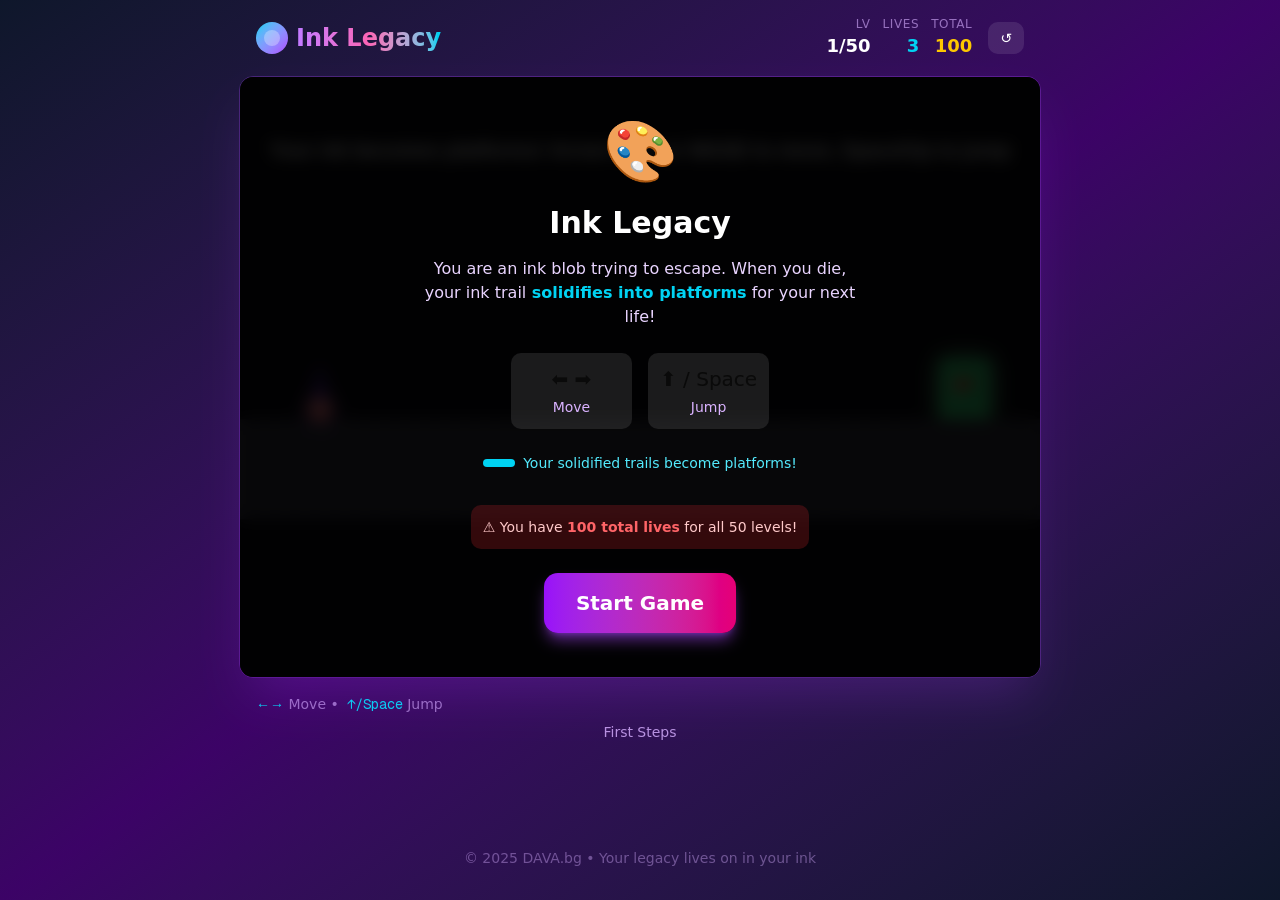
==== commit b13c5a0c: "commit" ====
--- a/index.html
+++ b/index.html
@@ -1 +1 @@
-<!DOCTYPE html><!--N2pkivm_g_h6FkeBEFozA--><html lang="en"><head><meta charSet="utf-8"/><meta name="viewport" content="width=device-width, initial-scale=1"/><link rel="preload" href="/_next/static/media/797e433ab948586e-s.p.dbea232f.woff2" as="font" crossorigin="" type="font/woff2"/><link rel="preload" href="/_next/static/media/caa3a2e1cccd8315-s.p.853070df.woff2" as="font" crossorigin="" type="font/woff2"/><link rel="stylesheet" href="/_next/static/chunks/2473c16c0c2f6b5f.css" data-precedence="next"/><link rel="stylesheet" href="/_next/static/chunks/747087d0f3940b0f.css" data-precedence="next"/><link rel="preload" as="script" fetchPriority="low" href="/_next/static/chunks/c39637bc9d8cb116.js"/><script src="/_next/static/chunks/771dedee3f5e1621.js" async=""></script><script src="/_next/static/chunks/93cf8d9e202dfd11.js" async=""></script><script src="/_next/static/chunks/turbopack-6b14e2e3b7861dfc.js" async=""></script><script src="/_next/static/chunks/2f236954d6a65e12.js" async=""></script><script src="/_next/static/chunks/e0d8850ff5d473f5.js" async=""></script><script src="/_next/static/chunks/e6d7244fb4e18d11.js" async=""></script><meta name="next-size-adjust" content=""/><title>Ink Legacy | DAVA Games</title><meta name="description" content="A unique platformer game where dying creates platforms. Your ink trail solidifies into walkable surfaces for your next life. 50 challenging levels!"/><meta name="author" content="DAVA.bg"/><meta name="keywords" content="Ink Legacy,platformer,browser game,indie game,puzzle platformer,free game,DAVA,DAVA Games"/><meta property="og:title" content="Ink Legacy | DAVA Games"/><meta property="og:description" content="A platformer where your deaths build your path. 50 unique levels!"/><meta property="og:url" content="https://legacy.dava.bg/"/><meta property="og:site_name" content="DAVA Games"/><meta property="og:type" content="website"/><meta name="twitter:card" content="summary_large_image"/><meta name="twitter:title" content="Ink Legacy | DAVA Games"/><meta name="twitter:description" content="A platformer where your deaths build your path. 50 unique levels!"/><link rel="icon" href="/logo.svg"/><script src="/_next/static/chunks/a6dad97d9634a72d.js" noModule=""></script></head><body class="geist_a71539c9-module__T19VSG__variable geist_mono_8d43a2aa-module__8Li5zG__variable antialiased bg-background text-foreground"><div hidden=""><!--$--><!--/$--></div><div class="min-h-screen bg-gradient-to-br from-slate-900 via-purple-950 to-slate-900 flex flex-col items-center justify-start p-2 md:p-4"><div class="w-full max-w-[800px] mb-2 md:mb-4"><div class="flex items-center justify-between px-2 md:px-4"><div class="flex items-center gap-2"><div class="w-8 h-8 rounded-full bg-gradient-to-br from-cyan-400 to-purple-500 flex items-center justify-center"><div class="w-4 h-4 rounded-full bg-white/30"></div></div><div><h1 class="text-xl md:text-2xl font-bold bg-gradient-to-r from-purple-400 via-pink-400 to-cyan-400 bg-clip-text text-transparent">Ink Legacy</h1></div></div><div class="flex items-center gap-1 md:gap-3"><div class="text-right"><div class="text-[8px] md:text-xs text-purple-300/60 uppercase tracking-wider">Lv</div><div class="text-lg font-bold text-white">1<!-- -->/<!-- -->50</div></div><div class="text-right"><div class="text-[8px] md:text-xs text-purple-300/60 uppercase tracking-wider">Lives</div><div class="text-lg font-bold text-cyan-400">3</div></div><div class="text-right"><div class="text-[8px] md:text-xs text-purple-300/60 uppercase tracking-wider">Total</div><div class="text-lg font-bold text-yellow-400">100</div></div><button class="px-3 py-1.5 text-sm bg-white/10 hover:bg-white/20 text-white rounded-lg transition-all ml-1">↺</button></div></div></div><div class="relative rounded-lg md:rounded-xl overflow-hidden shadow-2xl shadow-purple-500/20 border border-purple-500/30"><canvas class="block touch-none" style="width:800px;height:600px"></canvas><div class="absolute inset-0 bg-black/85 backdrop-blur-sm flex flex-col items-center justify-center p-4 md:p-8 text-center"><div class="text-4xl md:text-6xl mb-4 md:mb-6">🎨</div><h2 class="text-2xl md:text-3xl font-bold text-white mb-3 md:mb-4">Ink Legacy</h2><p class="text-purple-200 mb-4 md:mb-6 max-w-md text-sm md:text-base">You are an ink blob trying to escape. When you die, your ink trail<span class="text-cyan-400 font-bold"> solidifies into platforms</span> for your next life!</p><div class="grid grid-cols-2 gap-3 md:gap-4 mb-4 md:mb-6 text-xs md:text-sm"><div class="bg-white/10 rounded-lg p-2 md:p-3"><div class="text-lg md:text-xl mb-1">⬅️ ➡️</div><div class="text-purple-300">Move</div></div><div class="bg-white/10 rounded-lg p-2 md:p-3"><div class="text-lg md:text-xl mb-1">⬆️ / Space</div><div class="text-purple-300">Jump</div></div></div><div class="flex items-center gap-2 mb-4 md:mb-8 text-cyan-300 text-xs md:text-sm"><span class="w-6 md:w-8 h-2 bg-cyan-400 rounded"></span><span>Your solidified trails become platforms!</span></div><div class="bg-red-500/20 rounded-lg p-3 mb-4 md:mb-6 text-xs md:text-sm text-red-200">⚠️ You have <span class="font-bold text-red-400">100<!-- --> total lives</span> for all 50 levels!</div><button class="px-6 md:px-8 py-3 md:py-4 bg-gradient-to-r from-purple-600 to-pink-600 text-white font-bold rounded-xl text-lg md:text-xl  hover:from-purple-500 hover:to-pink-500 transition-all transform hover:scale-105  shadow-lg shadow-purple-500/50">Start Game</button></div></div><div class="w-full max-w-[800px] mt-2 md:mt-4 flex items-center justify-between px-2 md:px-4 hidden md:flex"><div class="text-xs md:text-sm text-purple-300/60"><span class="text-cyan-400 font-mono">←→</span> Move •<span class="text-cyan-400 font-mono"> ↑/Space</span> Jump</div></div><div class="w-full max-w-[800px] mt-1 md:mt-2 px-2 md:px-4 hidden md:block"><div class="text-center text-xs md:text-sm text-purple-300/80">First Steps</div></div><footer class="mt-auto pt-4 md:pt-8 pb-16 md:pb-4 text-center hidden md:block"><p class="text-purple-300/40 text-xs md:text-sm">© 2025 DAVA.bg • Your legacy lives on in your ink</p></footer></div><!--$--><!--/$--><div role="region" aria-label="Notifications (F8)" tabindex="-1" style="pointer-events:none"><ol tabindex="-1" class="fixed top-0 z-[100] flex max-h-screen w-full flex-col-reverse p-4 sm:bottom-0 sm:right-0 sm:top-auto sm:flex-col md:max-w-[420px]"></ol></div><script src="/_next/static/chunks/c39637bc9d8cb116.js" id="_R_" async=""></script><script>(self.__next_f=self.__next_f||[]).push([0])</script><script>self.__next_f.push([1,"1:\"$Sreact.fragment\"\n2:I[39756,[\"/_next/static/chunks/2f236954d6a65e12.js\"],\"default\"]\n3:I[37457,[\"/_next/static/chunks/2f236954d6a65e12.js\"],\"default\"]\n4:I[77855,[\"/_next/static/chunks/e0d8850ff5d473f5.js\"],\"Toaster\"]\n5:I[47257,[\"/_next/static/chunks/2f236954d6a65e12.js\"],\"ClientPageRoot\"]\n6:I[52683,[\"/_next/static/chunks/e0d8850ff5d473f5.js\",\"/_next/static/chunks/e6d7244fb4e18d11.js\"],\"default\"]\n9:I[97367,[\"/_next/static/chunks/2f236954d6a65e12.js\"],\"OutletBoundary\"]\na:\"$Sreact.suspense\"\nc:I[97367,[\"/_next/static/chunks/2f236954d6a65e12.js\"],\"ViewportBoundary\"]\ne:I[97367,[\"/_next/static/chunks/2f236954d6a65e12.js\"],\"MetadataBoundary\"]\n10:I[68027,[\"/_next/static/chunks/2f236954d6a65e12.js\"],\"default\"]\n:HL[\"/_next/static/chunks/2473c16c0c2f6b5f.css\",\"style\"]\n:HL[\"/_next/static/chunks/747087d0f3940b0f.css\",\"style\"]\n:HL[\"/_next/static/media/797e433ab948586e-s.p.dbea232f.woff2\",\"font\",{\"crossOrigin\":\"\",\"type\":\"font/woff2\"}]\n:HL[\"/_next/static/media/caa3a2e1cccd8315-s.p.853070df.woff2\",\"font\",{\"crossOrigin\":\"\",\"type\":\"font/woff2\"}]\n"])</script><script>self.__next_f.push([1,"0:{\"P\":null,\"b\":\"N2pkivm-g-h6FkeBEFozA\",\"c\":[\"\",\"\"],\"q\":\"\",\"i\":false,\"f\":[[[\"\",{\"children\":[\"__PAGE__\",{}]},\"$undefined\",\"$undefined\",true],[[\"$\",\"$1\",\"c\",{\"children\":[[[\"$\",\"link\",\"0\",{\"rel\":\"stylesheet\",\"href\":\"/_next/static/chunks/2473c16c0c2f6b5f.css\",\"precedence\":\"next\",\"crossOrigin\":\"$undefined\",\"nonce\":\"$undefined\"}],[\"$\",\"link\",\"1\",{\"rel\":\"stylesheet\",\"href\":\"/_next/static/chunks/747087d0f3940b0f.css\",\"precedence\":\"next\",\"crossOrigin\":\"$undefined\",\"nonce\":\"$undefined\"}],[\"$\",\"script\",\"script-0\",{\"src\":\"/_next/static/chunks/e0d8850ff5d473f5.js\",\"async\":true,\"nonce\":\"$undefined\"}]],[\"$\",\"html\",null,{\"lang\":\"en\",\"suppressHydrationWarning\":true,\"children\":[\"$\",\"body\",null,{\"className\":\"geist_a71539c9-module__T19VSG__variable geist_mono_8d43a2aa-module__8Li5zG__variable antialiased bg-background text-foreground\",\"children\":[[\"$\",\"$L2\",null,{\"parallelRouterKey\":\"children\",\"error\":\"$undefined\",\"errorStyles\":\"$undefined\",\"errorScripts\":\"$undefined\",\"template\":[\"$\",\"$L3\",null,{}],\"templateStyles\":\"$undefined\",\"templateScripts\":\"$undefined\",\"notFound\":[[[\"$\",\"title\",null,{\"children\":\"404: This page could not be found.\"}],[\"$\",\"div\",null,{\"style\":{\"fontFamily\":\"system-ui,\\\"Segoe UI\\\",Roboto,Helvetica,Arial,sans-serif,\\\"Apple Color Emoji\\\",\\\"Segoe UI Emoji\\\"\",\"height\":\"100vh\",\"textAlign\":\"center\",\"display\":\"flex\",\"flexDirection\":\"column\",\"alignItems\":\"center\",\"justifyContent\":\"center\"},\"children\":[\"$\",\"div\",null,{\"children\":[[\"$\",\"style\",null,{\"dangerouslySetInnerHTML\":{\"__html\":\"body{color:#000;background:#fff;margin:0}.next-error-h1{border-right:1px solid rgba(0,0,0,.3)}@media (prefers-color-scheme:dark){body{color:#fff;background:#000}.next-error-h1{border-right:1px solid rgba(255,255,255,.3)}}\"}}],[\"$\",\"h1\",null,{\"className\":\"next-error-h1\",\"style\":{\"display\":\"inline-block\",\"margin\":\"0 20px 0 0\",\"padding\":\"0 23px 0 0\",\"fontSize\":24,\"fontWeight\":500,\"verticalAlign\":\"top\",\"lineHeight\":\"49px\"},\"children\":404}],[\"$\",\"div\",null,{\"style\":{\"display\":\"inline-block\"},\"children\":[\"$\",\"h2\",null,{\"style\":{\"fontSize\":14,\"fontWeight\":400,\"lineHeight\":\"49px\",\"margin\":0},\"children\":\"This page could not be found.\"}]}]]}]}]],[]],\"forbidden\":\"$undefined\",\"unauthorized\":\"$undefined\"}],[\"$\",\"$L4\",null,{}]]}]}]]}],{\"children\":[[\"$\",\"$1\",\"c\",{\"children\":[[\"$\",\"$L5\",null,{\"Component\":\"$6\",\"serverProvidedParams\":{\"searchParams\":{},\"params\":{},\"promises\":[\"$@7\",\"$@8\"]}}],[[\"$\",\"script\",\"script-0\",{\"src\":\"/_next/static/chunks/e6d7244fb4e18d11.js\",\"async\":true,\"nonce\":\"$undefined\"}]],[\"$\",\"$L9\",null,{\"children\":[\"$\",\"$a\",null,{\"name\":\"Next.MetadataOutlet\",\"children\":\"$@b\"}]}]]}],{},null,false,false]},null,false,false],[\"$\",\"$1\",\"h\",{\"children\":[null,[\"$\",\"$Lc\",null,{\"children\":\"$Ld\"}],[\"$\",\"div\",null,{\"hidden\":true,\"children\":[\"$\",\"$Le\",null,{\"children\":[\"$\",\"$a\",null,{\"name\":\"Next.Metadata\",\"children\":\"$Lf\"}]}]}],[\"$\",\"meta\",null,{\"name\":\"next-size-adjust\",\"content\":\"\"}]]}],false]],\"m\":\"$undefined\",\"G\":[\"$10\",[]],\"S\":true}\n"])</script><script>self.__next_f.push([1,"7:{}\n8:\"$0:f:0:1:1:children:0:props:children:0:props:serverProvidedParams:params\"\n"])</script><script>self.__next_f.push([1,"d:[[\"$\",\"meta\",\"0\",{\"charSet\":\"utf-8\"}],[\"$\",\"meta\",\"1\",{\"name\":\"viewport\",\"content\":\"width=device-width, initial-scale=1\"}]]\n"])</script><script>self.__next_f.push([1,"11:I[27201,[\"/_next/static/chunks/2f236954d6a65e12.js\"],\"IconMark\"]\nb:null\nf:[[\"$\",\"title\",\"0\",{\"children\":\"Ink Legacy | DAVA Games\"}],[\"$\",\"meta\",\"1\",{\"name\":\"description\",\"content\":\"A unique platformer game where dying creates platforms. Your ink trail solidifies into walkable surfaces for your next life. 50 challenging levels!\"}],[\"$\",\"meta\",\"2\",{\"name\":\"author\",\"content\":\"DAVA.bg\"}],[\"$\",\"meta\",\"3\",{\"name\":\"keywords\",\"content\":\"Ink Legacy,platformer,browser game,indie game,puzzle platformer,free game,DAVA,DAVA Games\"}],[\"$\",\"meta\",\"4\",{\"property\":\"og:title\",\"content\":\"Ink Legacy | DAVA Games\"}],[\"$\",\"meta\",\"5\",{\"property\":\"og:description\",\"content\":\"A platformer where your deaths build your path. 50 unique levels!\"}],[\"$\",\"meta\",\"6\",{\"property\":\"og:url\",\"content\":\"https://legacy.dava.bg/\"}],[\"$\",\"meta\",\"7\",{\"property\":\"og:site_name\",\"content\":\"DAVA Games\"}],[\"$\",\"meta\",\"8\",{\"property\":\"og:type\",\"content\":\"website\"}],[\"$\",\"meta\",\"9\",{\"name\":\"twitter:card\",\"content\":\"summary_large_image\"}],[\"$\",\"meta\",\"10\",{\"name\":\"twitter:title\",\"content\":\"Ink Legacy | DAVA Games\"}],[\"$\",\"meta\",\"11\",{\"name\":\"twitter:description\",\"content\":\"A platformer where your deaths build your path. 50 unique levels!\"}],[\"$\",\"link\",\"12\",{\"rel\":\"icon\",\"href\":\"/logo.svg\"}],[\"$\",\"$L11\",\"13\",{}]]\n"])</script></body></html>+<!DOCTYPE html><!--Q2j4SQ8BQm6D6RDdMfaoi--><html lang="en"><head><meta charSet="utf-8"/><meta name="viewport" content="width=device-width, initial-scale=1"/><link rel="preload" href="/_next/static/media/797e433ab948586e-s.p.dbea232f.woff2" as="font" crossorigin="" type="font/woff2"/><link rel="preload" href="/_next/static/media/caa3a2e1cccd8315-s.p.853070df.woff2" as="font" crossorigin="" type="font/woff2"/><link rel="stylesheet" href="/_next/static/chunks/2473c16c0c2f6b5f.css" data-precedence="next"/><link rel="stylesheet" href="/_next/static/chunks/747087d0f3940b0f.css" data-precedence="next"/><link rel="preload" as="script" fetchPriority="low" href="/_next/static/chunks/c39637bc9d8cb116.js"/><script src="/_next/static/chunks/771dedee3f5e1621.js" async=""></script><script src="/_next/static/chunks/93cf8d9e202dfd11.js" async=""></script><script src="/_next/static/chunks/turbopack-6b14e2e3b7861dfc.js" async=""></script><script src="/_next/static/chunks/2f236954d6a65e12.js" async=""></script><script src="/_next/static/chunks/e0d8850ff5d473f5.js" async=""></script><script src="/_next/static/chunks/05707d975e17fa2a.js" async=""></script><meta name="next-size-adjust" content=""/><title>Ink Legacy | DAVA Games</title><meta name="description" content="A unique platformer game where dying creates platforms. Your ink trail solidifies into walkable surfaces for your next life. 50 challenging levels!"/><meta name="author" content="DAVA.bg"/><meta name="keywords" content="Ink Legacy,platformer,browser game,indie game,puzzle platformer,free game,DAVA,DAVA Games"/><meta property="og:title" content="Ink Legacy | DAVA Games"/><meta property="og:description" content="A platformer where your deaths build your path. 50 unique levels!"/><meta property="og:url" content="https://legacy.dava.bg/"/><meta property="og:site_name" content="DAVA Games"/><meta property="og:type" content="website"/><meta name="twitter:card" content="summary_large_image"/><meta name="twitter:title" content="Ink Legacy | DAVA Games"/><meta name="twitter:description" content="A platformer where your deaths build your path. 50 unique levels!"/><link rel="icon" href="/logo.svg"/><script src="/_next/static/chunks/a6dad97d9634a72d.js" noModule=""></script></head><body class="geist_a71539c9-module__T19VSG__variable geist_mono_8d43a2aa-module__8Li5zG__variable antialiased bg-background text-foreground"><div hidden=""><!--$--><!--/$--></div><div class="min-h-screen bg-gradient-to-br from-slate-900 via-purple-950 to-slate-900 flex flex-col items-center justify-start p-2 md:p-4"><div class="w-full max-w-[800px] mb-2 md:mb-4"><div class="flex items-center justify-between px-2 md:px-4"><div class="flex items-center gap-2"><div class="w-8 h-8 rounded-full bg-gradient-to-br from-cyan-400 to-purple-500 flex items-center justify-center"><div class="w-4 h-4 rounded-full bg-white/30"></div></div><div><h1 class="text-xl md:text-2xl font-bold bg-gradient-to-r from-purple-400 via-pink-400 to-cyan-400 bg-clip-text text-transparent">Ink Legacy</h1></div></div><div class="flex items-center gap-1 md:gap-3"><div class="text-right"><div class="text-[8px] md:text-xs text-purple-300/60 uppercase tracking-wider">Lv</div><div class="text-lg font-bold text-white">1<!-- -->/<!-- -->50</div></div><div class="text-right"><div class="text-[8px] md:text-xs text-purple-300/60 uppercase tracking-wider">Lives</div><div class="text-lg font-bold text-cyan-400">3</div></div><div class="text-right"><div class="text-[8px] md:text-xs text-purple-300/60 uppercase tracking-wider">Total</div><div class="text-lg font-bold text-yellow-400">100</div></div><button class="px-3 py-1.5 text-sm bg-white/10 hover:bg-white/20 text-white rounded-lg transition-all ml-1">↺</button></div></div></div><div class="relative rounded-lg md:rounded-xl overflow-hidden shadow-2xl shadow-purple-500/20 border border-purple-500/30"><canvas class="block touch-none" style="width:800px;height:600px"></canvas><div class="absolute inset-0 bg-black/85 backdrop-blur-sm flex flex-col items-center justify-center p-4 md:p-8 text-center"><div class="text-4xl md:text-6xl mb-4 md:mb-6">🎨</div><h2 class="text-2xl md:text-3xl font-bold text-white mb-3 md:mb-4">Ink Legacy</h2><p class="text-purple-200 mb-4 md:mb-6 max-w-md text-sm md:text-base">You are an ink blob trying to escape. When you die, your ink trail<span class="text-cyan-400 font-bold"> solidifies into platforms</span> for your next life!</p><div class="grid grid-cols-2 gap-3 md:gap-4 mb-4 md:mb-6 text-xs md:text-sm"><div class="bg-white/10 rounded-lg p-2 md:p-3"><div class="text-lg md:text-xl mb-1">⬅️ ➡️</div><div class="text-purple-300">Move</div></div><div class="bg-white/10 rounded-lg p-2 md:p-3"><div class="text-lg md:text-xl mb-1">⬆️ / Space</div><div class="text-purple-300">Jump</div></div></div><div class="flex items-center gap-2 mb-4 md:mb-8 text-cyan-300 text-xs md:text-sm"><span class="w-6 md:w-8 h-2 bg-cyan-400 rounded"></span><span>Your solidified trails become platforms!</span></div><div class="bg-red-500/20 rounded-lg p-3 mb-4 md:mb-6 text-xs md:text-sm text-red-200">⚠️ You have <span class="font-bold text-red-400">100<!-- --> total lives</span> for all 50 levels!</div><button class="px-6 md:px-8 py-3 md:py-4 bg-gradient-to-r from-purple-600 to-pink-600 text-white font-bold rounded-xl text-lg md:text-xl  hover:from-purple-500 hover:to-pink-500 transition-all transform hover:scale-105  shadow-lg shadow-purple-500/50">Start Game</button></div></div><div class="w-full max-w-[800px] mt-2 md:mt-4 flex items-center justify-between px-2 md:px-4 hidden md:flex"><div class="text-xs md:text-sm text-purple-300/60"><span class="text-cyan-400 font-mono">←→</span> Move •<span class="text-cyan-400 font-mono"> ↑/Space</span> Jump</div></div><div class="w-full max-w-[800px] mt-1 md:mt-2 px-2 md:px-4 hidden md:block"><div class="text-center text-xs md:text-sm text-purple-300/80">First Steps</div></div><footer class="mt-auto pt-4 md:pt-8 pb-16 md:pb-4 text-center hidden md:block"><p class="text-purple-300/40 text-xs md:text-sm">© 2025 DAVA.bg • Your legacy lives on in your ink</p></footer></div><!--$--><!--/$--><div role="region" aria-label="Notifications (F8)" tabindex="-1" style="pointer-events:none"><ol tabindex="-1" class="fixed top-0 z-[100] flex max-h-screen w-full flex-col-reverse p-4 sm:bottom-0 sm:right-0 sm:top-auto sm:flex-col md:max-w-[420px]"></ol></div><script src="/_next/static/chunks/c39637bc9d8cb116.js" id="_R_" async=""></script><script>(self.__next_f=self.__next_f||[]).push([0])</script><script>self.__next_f.push([1,"1:\"$Sreact.fragment\"\n2:I[39756,[\"/_next/static/chunks/2f236954d6a65e12.js\"],\"default\"]\n3:I[37457,[\"/_next/static/chunks/2f236954d6a65e12.js\"],\"default\"]\n4:I[77855,[\"/_next/static/chunks/e0d8850ff5d473f5.js\"],\"Toaster\"]\n5:I[47257,[\"/_next/static/chunks/2f236954d6a65e12.js\"],\"ClientPageRoot\"]\n6:I[52683,[\"/_next/static/chunks/e0d8850ff5d473f5.js\",\"/_next/static/chunks/05707d975e17fa2a.js\"],\"default\"]\n9:I[97367,[\"/_next/static/chunks/2f236954d6a65e12.js\"],\"OutletBoundary\"]\na:\"$Sreact.suspense\"\nc:I[97367,[\"/_next/static/chunks/2f236954d6a65e12.js\"],\"ViewportBoundary\"]\ne:I[97367,[\"/_next/static/chunks/2f236954d6a65e12.js\"],\"MetadataBoundary\"]\n10:I[68027,[\"/_next/static/chunks/2f236954d6a65e12.js\"],\"default\"]\n:HL[\"/_next/static/chunks/2473c16c0c2f6b5f.css\",\"style\"]\n:HL[\"/_next/static/chunks/747087d0f3940b0f.css\",\"style\"]\n:HL[\"/_next/static/media/797e433ab948586e-s.p.dbea232f.woff2\",\"font\",{\"crossOrigin\":\"\",\"type\":\"font/woff2\"}]\n:HL[\"/_next/static/media/caa3a2e1cccd8315-s.p.853070df.woff2\",\"font\",{\"crossOrigin\":\"\",\"type\":\"font/woff2\"}]\n"])</script><script>self.__next_f.push([1,"0:{\"P\":null,\"b\":\"Q2j4SQ8BQm6D6RDdMfaoi\",\"c\":[\"\",\"\"],\"q\":\"\",\"i\":false,\"f\":[[[\"\",{\"children\":[\"__PAGE__\",{}]},\"$undefined\",\"$undefined\",true],[[\"$\",\"$1\",\"c\",{\"children\":[[[\"$\",\"link\",\"0\",{\"rel\":\"stylesheet\",\"href\":\"/_next/static/chunks/2473c16c0c2f6b5f.css\",\"precedence\":\"next\",\"crossOrigin\":\"$undefined\",\"nonce\":\"$undefined\"}],[\"$\",\"link\",\"1\",{\"rel\":\"stylesheet\",\"href\":\"/_next/static/chunks/747087d0f3940b0f.css\",\"precedence\":\"next\",\"crossOrigin\":\"$undefined\",\"nonce\":\"$undefined\"}],[\"$\",\"script\",\"script-0\",{\"src\":\"/_next/static/chunks/e0d8850ff5d473f5.js\",\"async\":true,\"nonce\":\"$undefined\"}]],[\"$\",\"html\",null,{\"lang\":\"en\",\"suppressHydrationWarning\":true,\"children\":[\"$\",\"body\",null,{\"className\":\"geist_a71539c9-module__T19VSG__variable geist_mono_8d43a2aa-module__8Li5zG__variable antialiased bg-background text-foreground\",\"children\":[[\"$\",\"$L2\",null,{\"parallelRouterKey\":\"children\",\"error\":\"$undefined\",\"errorStyles\":\"$undefined\",\"errorScripts\":\"$undefined\",\"template\":[\"$\",\"$L3\",null,{}],\"templateStyles\":\"$undefined\",\"templateScripts\":\"$undefined\",\"notFound\":[[[\"$\",\"title\",null,{\"children\":\"404: This page could not be found.\"}],[\"$\",\"div\",null,{\"style\":{\"fontFamily\":\"system-ui,\\\"Segoe UI\\\",Roboto,Helvetica,Arial,sans-serif,\\\"Apple Color Emoji\\\",\\\"Segoe UI Emoji\\\"\",\"height\":\"100vh\",\"textAlign\":\"center\",\"display\":\"flex\",\"flexDirection\":\"column\",\"alignItems\":\"center\",\"justifyContent\":\"center\"},\"children\":[\"$\",\"div\",null,{\"children\":[[\"$\",\"style\",null,{\"dangerouslySetInnerHTML\":{\"__html\":\"body{color:#000;background:#fff;margin:0}.next-error-h1{border-right:1px solid rgba(0,0,0,.3)}@media (prefers-color-scheme:dark){body{color:#fff;background:#000}.next-error-h1{border-right:1px solid rgba(255,255,255,.3)}}\"}}],[\"$\",\"h1\",null,{\"className\":\"next-error-h1\",\"style\":{\"display\":\"inline-block\",\"margin\":\"0 20px 0 0\",\"padding\":\"0 23px 0 0\",\"fontSize\":24,\"fontWeight\":500,\"verticalAlign\":\"top\",\"lineHeight\":\"49px\"},\"children\":404}],[\"$\",\"div\",null,{\"style\":{\"display\":\"inline-block\"},\"children\":[\"$\",\"h2\",null,{\"style\":{\"fontSize\":14,\"fontWeight\":400,\"lineHeight\":\"49px\",\"margin\":0},\"children\":\"This page could not be found.\"}]}]]}]}]],[]],\"forbidden\":\"$undefined\",\"unauthorized\":\"$undefined\"}],[\"$\",\"$L4\",null,{}]]}]}]]}],{\"children\":[[\"$\",\"$1\",\"c\",{\"children\":[[\"$\",\"$L5\",null,{\"Component\":\"$6\",\"serverProvidedParams\":{\"searchParams\":{},\"params\":{},\"promises\":[\"$@7\",\"$@8\"]}}],[[\"$\",\"script\",\"script-0\",{\"src\":\"/_next/static/chunks/05707d975e17fa2a.js\",\"async\":true,\"nonce\":\"$undefined\"}]],[\"$\",\"$L9\",null,{\"children\":[\"$\",\"$a\",null,{\"name\":\"Next.MetadataOutlet\",\"children\":\"$@b\"}]}]]}],{},null,false,false]},null,false,false],[\"$\",\"$1\",\"h\",{\"children\":[null,[\"$\",\"$Lc\",null,{\"children\":\"$Ld\"}],[\"$\",\"div\",null,{\"hidden\":true,\"children\":[\"$\",\"$Le\",null,{\"children\":[\"$\",\"$a\",null,{\"name\":\"Next.Metadata\",\"children\":\"$Lf\"}]}]}],[\"$\",\"meta\",null,{\"name\":\"next-size-adjust\",\"content\":\"\"}]]}],false]],\"m\":\"$undefined\",\"G\":[\"$10\",[]],\"S\":true}\n"])</script><script>self.__next_f.push([1,"7:{}\n8:\"$0:f:0:1:1:children:0:props:children:0:props:serverProvidedParams:params\"\n"])</script><script>self.__next_f.push([1,"d:[[\"$\",\"meta\",\"0\",{\"charSet\":\"utf-8\"}],[\"$\",\"meta\",\"1\",{\"name\":\"viewport\",\"content\":\"width=device-width, initial-scale=1\"}]]\n"])</script><script>self.__next_f.push([1,"11:I[27201,[\"/_next/static/chunks/2f236954d6a65e12.js\"],\"IconMark\"]\nb:null\nf:[[\"$\",\"title\",\"0\",{\"children\":\"Ink Legacy | DAVA Games\"}],[\"$\",\"meta\",\"1\",{\"name\":\"description\",\"content\":\"A unique platformer game where dying creates platforms. Your ink trail solidifies into walkable surfaces for your next life. 50 challenging levels!\"}],[\"$\",\"meta\",\"2\",{\"name\":\"author\",\"content\":\"DAVA.bg\"}],[\"$\",\"meta\",\"3\",{\"name\":\"keywords\",\"content\":\"Ink Legacy,platformer,browser game,indie game,puzzle platformer,free game,DAVA,DAVA Games\"}],[\"$\",\"meta\",\"4\",{\"property\":\"og:title\",\"content\":\"Ink Legacy | DAVA Games\"}],[\"$\",\"meta\",\"5\",{\"property\":\"og:description\",\"content\":\"A platformer where your deaths build your path. 50 unique levels!\"}],[\"$\",\"meta\",\"6\",{\"property\":\"og:url\",\"content\":\"https://legacy.dava.bg/\"}],[\"$\",\"meta\",\"7\",{\"property\":\"og:site_name\",\"content\":\"DAVA Games\"}],[\"$\",\"meta\",\"8\",{\"property\":\"og:type\",\"content\":\"website\"}],[\"$\",\"meta\",\"9\",{\"name\":\"twitter:card\",\"content\":\"summary_large_image\"}],[\"$\",\"meta\",\"10\",{\"name\":\"twitter:title\",\"content\":\"Ink Legacy | DAVA Games\"}],[\"$\",\"meta\",\"11\",{\"name\":\"twitter:description\",\"content\":\"A platformer where your deaths build your path. 50 unique levels!\"}],[\"$\",\"link\",\"12\",{\"rel\":\"icon\",\"href\":\"/logo.svg\"}],[\"$\",\"$L11\",\"13\",{}]]\n"])</script></body></html>
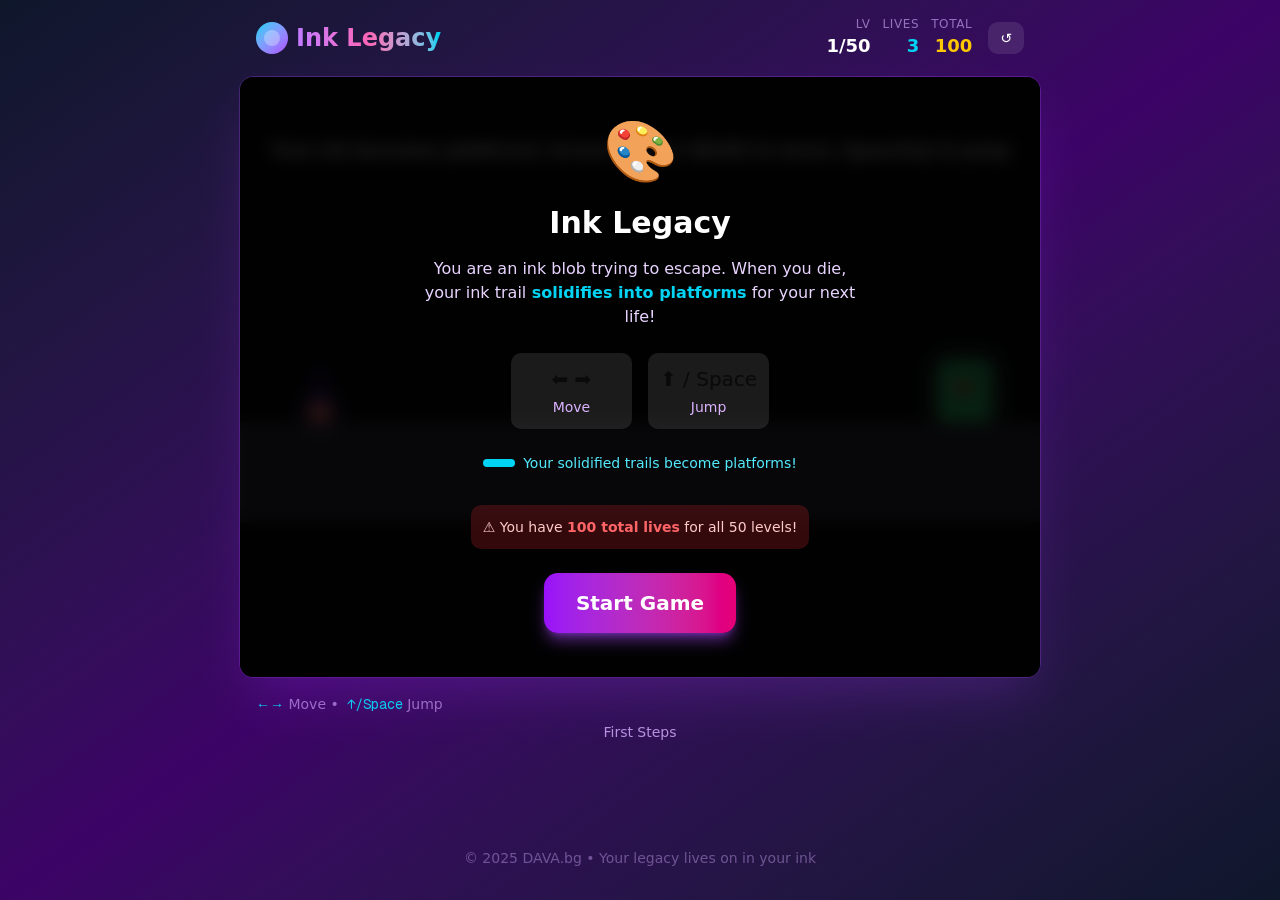
==== commit a7881ca3: "last commit" ====
--- a/index.html
+++ b/index.html
@@ -1 +1 @@
-<!DOCTYPE html><!--Q2j4SQ8BQm6D6RDdMfaoi--><html lang="en"><head><meta charSet="utf-8"/><meta name="viewport" content="width=device-width, initial-scale=1"/><link rel="preload" href="/_next/static/media/797e433ab948586e-s.p.dbea232f.woff2" as="font" crossorigin="" type="font/woff2"/><link rel="preload" href="/_next/static/media/caa3a2e1cccd8315-s.p.853070df.woff2" as="font" crossorigin="" type="font/woff2"/><link rel="stylesheet" href="/_next/static/chunks/2473c16c0c2f6b5f.css" data-precedence="next"/><link rel="stylesheet" href="/_next/static/chunks/747087d0f3940b0f.css" data-precedence="next"/><link rel="preload" as="script" fetchPriority="low" href="/_next/static/chunks/c39637bc9d8cb116.js"/><script src="/_next/static/chunks/771dedee3f5e1621.js" async=""></script><script src="/_next/static/chunks/93cf8d9e202dfd11.js" async=""></script><script src="/_next/static/chunks/turbopack-6b14e2e3b7861dfc.js" async=""></script><script src="/_next/static/chunks/2f236954d6a65e12.js" async=""></script><script src="/_next/static/chunks/e0d8850ff5d473f5.js" async=""></script><script src="/_next/static/chunks/05707d975e17fa2a.js" async=""></script><meta name="next-size-adjust" content=""/><title>Ink Legacy | DAVA Games</title><meta name="description" content="A unique platformer game where dying creates platforms. Your ink trail solidifies into walkable surfaces for your next life. 50 challenging levels!"/><meta name="author" content="DAVA.bg"/><meta name="keywords" content="Ink Legacy,platformer,browser game,indie game,puzzle platformer,free game,DAVA,DAVA Games"/><meta property="og:title" content="Ink Legacy | DAVA Games"/><meta property="og:description" content="A platformer where your deaths build your path. 50 unique levels!"/><meta property="og:url" content="https://legacy.dava.bg/"/><meta property="og:site_name" content="DAVA Games"/><meta property="og:type" content="website"/><meta name="twitter:card" content="summary_large_image"/><meta name="twitter:title" content="Ink Legacy | DAVA Games"/><meta name="twitter:description" content="A platformer where your deaths build your path. 50 unique levels!"/><link rel="icon" href="/logo.svg"/><script src="/_next/static/chunks/a6dad97d9634a72d.js" noModule=""></script></head><body class="geist_a71539c9-module__T19VSG__variable geist_mono_8d43a2aa-module__8Li5zG__variable antialiased bg-background text-foreground"><div hidden=""><!--$--><!--/$--></div><div class="min-h-screen bg-gradient-to-br from-slate-900 via-purple-950 to-slate-900 flex flex-col items-center justify-start p-2 md:p-4"><div class="w-full max-w-[800px] mb-2 md:mb-4"><div class="flex items-center justify-between px-2 md:px-4"><div class="flex items-center gap-2"><div class="w-8 h-8 rounded-full bg-gradient-to-br from-cyan-400 to-purple-500 flex items-center justify-center"><div class="w-4 h-4 rounded-full bg-white/30"></div></div><div><h1 class="text-xl md:text-2xl font-bold bg-gradient-to-r from-purple-400 via-pink-400 to-cyan-400 bg-clip-text text-transparent">Ink Legacy</h1></div></div><div class="flex items-center gap-1 md:gap-3"><div class="text-right"><div class="text-[8px] md:text-xs text-purple-300/60 uppercase tracking-wider">Lv</div><div class="text-lg font-bold text-white">1<!-- -->/<!-- -->50</div></div><div class="text-right"><div class="text-[8px] md:text-xs text-purple-300/60 uppercase tracking-wider">Lives</div><div class="text-lg font-bold text-cyan-400">3</div></div><div class="text-right"><div class="text-[8px] md:text-xs text-purple-300/60 uppercase tracking-wider">Total</div><div class="text-lg font-bold text-yellow-400">100</div></div><button class="px-3 py-1.5 text-sm bg-white/10 hover:bg-white/20 text-white rounded-lg transition-all ml-1">↺</button></div></div></div><div class="relative rounded-lg md:rounded-xl overflow-hidden shadow-2xl shadow-purple-500/20 border border-purple-500/30"><canvas class="block touch-none" style="width:800px;height:600px"></canvas><div class="absolute inset-0 bg-black/85 backdrop-blur-sm flex flex-col items-center justify-center p-4 md:p-8 text-center"><div class="text-4xl md:text-6xl mb-4 md:mb-6">🎨</div><h2 class="text-2xl md:text-3xl font-bold text-white mb-3 md:mb-4">Ink Legacy</h2><p class="text-purple-200 mb-4 md:mb-6 max-w-md text-sm md:text-base">You are an ink blob trying to escape. When you die, your ink trail<span class="text-cyan-400 font-bold"> solidifies into platforms</span> for your next life!</p><div class="grid grid-cols-2 gap-3 md:gap-4 mb-4 md:mb-6 text-xs md:text-sm"><div class="bg-white/10 rounded-lg p-2 md:p-3"><div class="text-lg md:text-xl mb-1">⬅️ ➡️</div><div class="text-purple-300">Move</div></div><div class="bg-white/10 rounded-lg p-2 md:p-3"><div class="text-lg md:text-xl mb-1">⬆️ / Space</div><div class="text-purple-300">Jump</div></div></div><div class="flex items-center gap-2 mb-4 md:mb-8 text-cyan-300 text-xs md:text-sm"><span class="w-6 md:w-8 h-2 bg-cyan-400 rounded"></span><span>Your solidified trails become platforms!</span></div><div class="bg-red-500/20 rounded-lg p-3 mb-4 md:mb-6 text-xs md:text-sm text-red-200">⚠️ You have <span class="font-bold text-red-400">100<!-- --> total lives</span> for all 50 levels!</div><button class="px-6 md:px-8 py-3 md:py-4 bg-gradient-to-r from-purple-600 to-pink-600 text-white font-bold rounded-xl text-lg md:text-xl  hover:from-purple-500 hover:to-pink-500 transition-all transform hover:scale-105  shadow-lg shadow-purple-500/50">Start Game</button></div></div><div class="w-full max-w-[800px] mt-2 md:mt-4 flex items-center justify-between px-2 md:px-4 hidden md:flex"><div class="text-xs md:text-sm text-purple-300/60"><span class="text-cyan-400 font-mono">←→</span> Move •<span class="text-cyan-400 font-mono"> ↑/Space</span> Jump</div></div><div class="w-full max-w-[800px] mt-1 md:mt-2 px-2 md:px-4 hidden md:block"><div class="text-center text-xs md:text-sm text-purple-300/80">First Steps</div></div><footer class="mt-auto pt-4 md:pt-8 pb-16 md:pb-4 text-center hidden md:block"><p class="text-purple-300/40 text-xs md:text-sm">© 2025 DAVA.bg • Your legacy lives on in your ink</p></footer></div><!--$--><!--/$--><div role="region" aria-label="Notifications (F8)" tabindex="-1" style="pointer-events:none"><ol tabindex="-1" class="fixed top-0 z-[100] flex max-h-screen w-full flex-col-reverse p-4 sm:bottom-0 sm:right-0 sm:top-auto sm:flex-col md:max-w-[420px]"></ol></div><script src="/_next/static/chunks/c39637bc9d8cb116.js" id="_R_" async=""></script><script>(self.__next_f=self.__next_f||[]).push([0])</script><script>self.__next_f.push([1,"1:\"$Sreact.fragment\"\n2:I[39756,[\"/_next/static/chunks/2f236954d6a65e12.js\"],\"default\"]\n3:I[37457,[\"/_next/static/chunks/2f236954d6a65e12.js\"],\"default\"]\n4:I[77855,[\"/_next/static/chunks/e0d8850ff5d473f5.js\"],\"Toaster\"]\n5:I[47257,[\"/_next/static/chunks/2f236954d6a65e12.js\"],\"ClientPageRoot\"]\n6:I[52683,[\"/_next/static/chunks/e0d8850ff5d473f5.js\",\"/_next/static/chunks/05707d975e17fa2a.js\"],\"default\"]\n9:I[97367,[\"/_next/static/chunks/2f236954d6a65e12.js\"],\"OutletBoundary\"]\na:\"$Sreact.suspense\"\nc:I[97367,[\"/_next/static/chunks/2f236954d6a65e12.js\"],\"ViewportBoundary\"]\ne:I[97367,[\"/_next/static/chunks/2f236954d6a65e12.js\"],\"MetadataBoundary\"]\n10:I[68027,[\"/_next/static/chunks/2f236954d6a65e12.js\"],\"default\"]\n:HL[\"/_next/static/chunks/2473c16c0c2f6b5f.css\",\"style\"]\n:HL[\"/_next/static/chunks/747087d0f3940b0f.css\",\"style\"]\n:HL[\"/_next/static/media/797e433ab948586e-s.p.dbea232f.woff2\",\"font\",{\"crossOrigin\":\"\",\"type\":\"font/woff2\"}]\n:HL[\"/_next/static/media/caa3a2e1cccd8315-s.p.853070df.woff2\",\"font\",{\"crossOrigin\":\"\",\"type\":\"font/woff2\"}]\n"])</script><script>self.__next_f.push([1,"0:{\"P\":null,\"b\":\"Q2j4SQ8BQm6D6RDdMfaoi\",\"c\":[\"\",\"\"],\"q\":\"\",\"i\":false,\"f\":[[[\"\",{\"children\":[\"__PAGE__\",{}]},\"$undefined\",\"$undefined\",true],[[\"$\",\"$1\",\"c\",{\"children\":[[[\"$\",\"link\",\"0\",{\"rel\":\"stylesheet\",\"href\":\"/_next/static/chunks/2473c16c0c2f6b5f.css\",\"precedence\":\"next\",\"crossOrigin\":\"$undefined\",\"nonce\":\"$undefined\"}],[\"$\",\"link\",\"1\",{\"rel\":\"stylesheet\",\"href\":\"/_next/static/chunks/747087d0f3940b0f.css\",\"precedence\":\"next\",\"crossOrigin\":\"$undefined\",\"nonce\":\"$undefined\"}],[\"$\",\"script\",\"script-0\",{\"src\":\"/_next/static/chunks/e0d8850ff5d473f5.js\",\"async\":true,\"nonce\":\"$undefined\"}]],[\"$\",\"html\",null,{\"lang\":\"en\",\"suppressHydrationWarning\":true,\"children\":[\"$\",\"body\",null,{\"className\":\"geist_a71539c9-module__T19VSG__variable geist_mono_8d43a2aa-module__8Li5zG__variable antialiased bg-background text-foreground\",\"children\":[[\"$\",\"$L2\",null,{\"parallelRouterKey\":\"children\",\"error\":\"$undefined\",\"errorStyles\":\"$undefined\",\"errorScripts\":\"$undefined\",\"template\":[\"$\",\"$L3\",null,{}],\"templateStyles\":\"$undefined\",\"templateScripts\":\"$undefined\",\"notFound\":[[[\"$\",\"title\",null,{\"children\":\"404: This page could not be found.\"}],[\"$\",\"div\",null,{\"style\":{\"fontFamily\":\"system-ui,\\\"Segoe UI\\\",Roboto,Helvetica,Arial,sans-serif,\\\"Apple Color Emoji\\\",\\\"Segoe UI Emoji\\\"\",\"height\":\"100vh\",\"textAlign\":\"center\",\"display\":\"flex\",\"flexDirection\":\"column\",\"alignItems\":\"center\",\"justifyContent\":\"center\"},\"children\":[\"$\",\"div\",null,{\"children\":[[\"$\",\"style\",null,{\"dangerouslySetInnerHTML\":{\"__html\":\"body{color:#000;background:#fff;margin:0}.next-error-h1{border-right:1px solid rgba(0,0,0,.3)}@media (prefers-color-scheme:dark){body{color:#fff;background:#000}.next-error-h1{border-right:1px solid rgba(255,255,255,.3)}}\"}}],[\"$\",\"h1\",null,{\"className\":\"next-error-h1\",\"style\":{\"display\":\"inline-block\",\"margin\":\"0 20px 0 0\",\"padding\":\"0 23px 0 0\",\"fontSize\":24,\"fontWeight\":500,\"verticalAlign\":\"top\",\"lineHeight\":\"49px\"},\"children\":404}],[\"$\",\"div\",null,{\"style\":{\"display\":\"inline-block\"},\"children\":[\"$\",\"h2\",null,{\"style\":{\"fontSize\":14,\"fontWeight\":400,\"lineHeight\":\"49px\",\"margin\":0},\"children\":\"This page could not be found.\"}]}]]}]}]],[]],\"forbidden\":\"$undefined\",\"unauthorized\":\"$undefined\"}],[\"$\",\"$L4\",null,{}]]}]}]]}],{\"children\":[[\"$\",\"$1\",\"c\",{\"children\":[[\"$\",\"$L5\",null,{\"Component\":\"$6\",\"serverProvidedParams\":{\"searchParams\":{},\"params\":{},\"promises\":[\"$@7\",\"$@8\"]}}],[[\"$\",\"script\",\"script-0\",{\"src\":\"/_next/static/chunks/05707d975e17fa2a.js\",\"async\":true,\"nonce\":\"$undefined\"}]],[\"$\",\"$L9\",null,{\"children\":[\"$\",\"$a\",null,{\"name\":\"Next.MetadataOutlet\",\"children\":\"$@b\"}]}]]}],{},null,false,false]},null,false,false],[\"$\",\"$1\",\"h\",{\"children\":[null,[\"$\",\"$Lc\",null,{\"children\":\"$Ld\"}],[\"$\",\"div\",null,{\"hidden\":true,\"children\":[\"$\",\"$Le\",null,{\"children\":[\"$\",\"$a\",null,{\"name\":\"Next.Metadata\",\"children\":\"$Lf\"}]}]}],[\"$\",\"meta\",null,{\"name\":\"next-size-adjust\",\"content\":\"\"}]]}],false]],\"m\":\"$undefined\",\"G\":[\"$10\",[]],\"S\":true}\n"])</script><script>self.__next_f.push([1,"7:{}\n8:\"$0:f:0:1:1:children:0:props:children:0:props:serverProvidedParams:params\"\n"])</script><script>self.__next_f.push([1,"d:[[\"$\",\"meta\",\"0\",{\"charSet\":\"utf-8\"}],[\"$\",\"meta\",\"1\",{\"name\":\"viewport\",\"content\":\"width=device-width, initial-scale=1\"}]]\n"])</script><script>self.__next_f.push([1,"11:I[27201,[\"/_next/static/chunks/2f236954d6a65e12.js\"],\"IconMark\"]\nb:null\nf:[[\"$\",\"title\",\"0\",{\"children\":\"Ink Legacy | DAVA Games\"}],[\"$\",\"meta\",\"1\",{\"name\":\"description\",\"content\":\"A unique platformer game where dying creates platforms. Your ink trail solidifies into walkable surfaces for your next life. 50 challenging levels!\"}],[\"$\",\"meta\",\"2\",{\"name\":\"author\",\"content\":\"DAVA.bg\"}],[\"$\",\"meta\",\"3\",{\"name\":\"keywords\",\"content\":\"Ink Legacy,platformer,browser game,indie game,puzzle platformer,free game,DAVA,DAVA Games\"}],[\"$\",\"meta\",\"4\",{\"property\":\"og:title\",\"content\":\"Ink Legacy | DAVA Games\"}],[\"$\",\"meta\",\"5\",{\"property\":\"og:description\",\"content\":\"A platformer where your deaths build your path. 50 unique levels!\"}],[\"$\",\"meta\",\"6\",{\"property\":\"og:url\",\"content\":\"https://legacy.dava.bg/\"}],[\"$\",\"meta\",\"7\",{\"property\":\"og:site_name\",\"content\":\"DAVA Games\"}],[\"$\",\"meta\",\"8\",{\"property\":\"og:type\",\"content\":\"website\"}],[\"$\",\"meta\",\"9\",{\"name\":\"twitter:card\",\"content\":\"summary_large_image\"}],[\"$\",\"meta\",\"10\",{\"name\":\"twitter:title\",\"content\":\"Ink Legacy | DAVA Games\"}],[\"$\",\"meta\",\"11\",{\"name\":\"twitter:description\",\"content\":\"A platformer where your deaths build your path. 50 unique levels!\"}],[\"$\",\"link\",\"12\",{\"rel\":\"icon\",\"href\":\"/logo.svg\"}],[\"$\",\"$L11\",\"13\",{}]]\n"])</script></body></html>+<!DOCTYPE html><!--ZHacaagoV0a0rIHSbHhgm--><html lang="en"><head><meta charSet="utf-8"/><meta name="viewport" content="width=device-width, initial-scale=1"/><link rel="preload" href="/_next/static/media/797e433ab948586e-s.p.dbea232f.woff2" as="font" crossorigin="" type="font/woff2"/><link rel="preload" href="/_next/static/media/caa3a2e1cccd8315-s.p.853070df.woff2" as="font" crossorigin="" type="font/woff2"/><link rel="stylesheet" href="/_next/static/chunks/2473c16c0c2f6b5f.css" data-precedence="next"/><link rel="stylesheet" href="/_next/static/chunks/d7370f2e76adb951.css" data-precedence="next"/><link rel="preload" as="script" fetchPriority="low" href="/_next/static/chunks/c39637bc9d8cb116.js"/><script src="/_next/static/chunks/771dedee3f5e1621.js" async=""></script><script src="/_next/static/chunks/93cf8d9e202dfd11.js" async=""></script><script src="/_next/static/chunks/turbopack-6b14e2e3b7861dfc.js" async=""></script><script src="/_next/static/chunks/2f236954d6a65e12.js" async=""></script><script src="/_next/static/chunks/e0d8850ff5d473f5.js" async=""></script><script src="/_next/static/chunks/2feed2d1413b7e63.js" async=""></script><meta name="next-size-adjust" content=""/><title>Ink Legacy | DAVA Games</title><meta name="description" content="A unique platformer game where dying creates platforms. Your ink trail solidifies into walkable surfaces for your next life. 50 challenging levels!"/><meta name="author" content="DAVA.bg"/><meta name="keywords" content="Ink Legacy,platformer,browser game,indie game,puzzle platformer,free game,DAVA,DAVA Games"/><meta property="og:title" content="Ink Legacy | DAVA Games"/><meta property="og:description" content="A platformer where your deaths build your path. 50 unique levels!"/><meta property="og:url" content="https://legacy.dava.bg/"/><meta property="og:site_name" content="DAVA Games"/><meta property="og:type" content="website"/><meta name="twitter:card" content="summary_large_image"/><meta name="twitter:title" content="Ink Legacy | DAVA Games"/><meta name="twitter:description" content="A platformer where your deaths build your path. 50 unique levels!"/><link rel="icon" href="/logo.svg"/><script src="/_next/static/chunks/a6dad97d9634a72d.js" noModule=""></script></head><body class="geist_a71539c9-module__T19VSG__variable geist_mono_8d43a2aa-module__8Li5zG__variable antialiased bg-background text-foreground"><div hidden=""><!--$--><!--/$--></div><div class="min-h-screen bg-gradient-to-br from-slate-900 via-purple-950 to-slate-900 flex flex-col items-center justify-start p-2 md:p-4"><div class="w-full max-w-[800px] mb-2 md:mb-4"><div class="flex items-center justify-between px-2 md:px-4"><div class="flex items-center gap-2"><div class="w-8 h-8 rounded-full bg-gradient-to-br from-cyan-400 to-purple-500 flex items-center justify-center"><div class="w-4 h-4 rounded-full bg-white/30"></div></div><div><h1 class="text-xl md:text-2xl font-bold bg-gradient-to-r from-purple-400 via-pink-400 to-cyan-400 bg-clip-text text-transparent">Ink Legacy</h1></div></div><div class="flex items-center gap-1 md:gap-3"><div class="text-right"><div class="text-[8px] md:text-xs text-purple-300/60 uppercase tracking-wider">Lv</div><div class="text-lg font-bold text-white">1<!-- -->/<!-- -->50</div></div><div class="text-right"><div class="text-[8px] md:text-xs text-purple-300/60 uppercase tracking-wider">Lives</div><div class="text-lg font-bold text-cyan-400">3</div></div><div class="text-right"><div class="text-[8px] md:text-xs text-purple-300/60 uppercase tracking-wider">Total</div><div class="text-lg font-bold text-yellow-400">100</div></div><button class="px-3 py-1.5 text-sm bg-white/10 hover:bg-white/20 text-white rounded-lg transition-all ml-1">↺</button></div></div></div><div class="relative rounded-lg md:rounded-xl overflow-hidden shadow-2xl shadow-purple-500/20 border border-purple-500/30"><canvas class="block touch-none" style="width:800px;height:600px"></canvas><div class="absolute inset-0 bg-black/85 backdrop-blur-sm flex flex-col items-center justify-center p-4 md:p-8 text-center"><div class="text-4xl md:text-6xl mb-4 md:mb-6">🎨</div><h2 class="text-2xl md:text-3xl font-bold text-white mb-3 md:mb-4">Ink Legacy</h2><p class="text-purple-200 mb-4 md:mb-6 max-w-md text-sm md:text-base">You are an ink blob trying to escape. When you die, your ink trail<span class="text-cyan-400 font-bold"> solidifies into platforms</span> for your next life!</p><div class="grid grid-cols-2 gap-3 md:gap-4 mb-4 md:mb-6 text-xs md:text-sm"><div class="bg-white/10 rounded-lg p-2 md:p-3"><div class="text-lg md:text-xl mb-1">⬅️ ➡️</div><div class="text-purple-300">Move</div></div><div class="bg-white/10 rounded-lg p-2 md:p-3"><div class="text-lg md:text-xl mb-1">⬆️ / Space</div><div class="text-purple-300">Jump</div></div></div><div class="flex items-center gap-2 mb-4 md:mb-8 text-cyan-300 text-xs md:text-sm"><span class="w-6 md:w-8 h-2 bg-cyan-400 rounded"></span><span>Your solidified trails become platforms!</span></div><div class="bg-red-500/20 rounded-lg p-3 mb-4 md:mb-6 text-xs md:text-sm text-red-200">⚠️ You have <span class="font-bold text-red-400">100<!-- --> total lives</span> for all 50 levels!</div><button class="px-6 md:px-8 py-3 md:py-4 bg-gradient-to-r from-purple-600 to-pink-600 text-white font-bold rounded-xl text-lg md:text-xl  hover:from-purple-500 hover:to-pink-500 transition-all transform hover:scale-105  shadow-lg shadow-purple-500/50">Start Game</button></div></div><div class="w-full max-w-[800px] mt-2 md:mt-4 flex items-center justify-between px-2 md:px-4 hidden md:flex"><div class="text-xs md:text-sm text-purple-300/60"><span class="text-cyan-400 font-mono">←→</span> Move •<span class="text-cyan-400 font-mono"> ↑/Space</span> Jump</div></div><div class="w-full max-w-[800px] mt-1 md:mt-2 px-2 md:px-4 hidden md:block"><div class="text-center text-xs md:text-sm text-purple-300/80">First Steps</div></div><footer class="mt-auto pt-4 md:pt-8 pb-16 md:pb-4 text-center hidden md:block"><p class="text-purple-300/40 text-xs md:text-sm">© 2025 DAVA.bg • Your legacy lives on in your ink</p></footer></div><!--$--><!--/$--><div role="region" aria-label="Notifications (F8)" tabindex="-1" style="pointer-events:none"><ol tabindex="-1" class="fixed top-0 z-[100] flex max-h-screen w-full flex-col-reverse p-4 sm:bottom-0 sm:right-0 sm:top-auto sm:flex-col md:max-w-[420px]"></ol></div><script src="/_next/static/chunks/c39637bc9d8cb116.js" id="_R_" async=""></script><script>(self.__next_f=self.__next_f||[]).push([0])</script><script>self.__next_f.push([1,"1:\"$Sreact.fragment\"\n2:I[39756,[\"/_next/static/chunks/2f236954d6a65e12.js\"],\"default\"]\n3:I[37457,[\"/_next/static/chunks/2f236954d6a65e12.js\"],\"default\"]\n4:I[77855,[\"/_next/static/chunks/e0d8850ff5d473f5.js\"],\"Toaster\"]\n5:I[47257,[\"/_next/static/chunks/2f236954d6a65e12.js\"],\"ClientPageRoot\"]\n6:I[52683,[\"/_next/static/chunks/e0d8850ff5d473f5.js\",\"/_next/static/chunks/2feed2d1413b7e63.js\"],\"default\"]\n9:I[97367,[\"/_next/static/chunks/2f236954d6a65e12.js\"],\"OutletBoundary\"]\na:\"$Sreact.suspense\"\nc:I[97367,[\"/_next/static/chunks/2f236954d6a65e12.js\"],\"ViewportBoundary\"]\ne:I[97367,[\"/_next/static/chunks/2f236954d6a65e12.js\"],\"MetadataBoundary\"]\n10:I[68027,[\"/_next/static/chunks/2f236954d6a65e12.js\"],\"default\"]\n:HL[\"/_next/static/chunks/2473c16c0c2f6b5f.css\",\"style\"]\n:HL[\"/_next/static/chunks/d7370f2e76adb951.css\",\"style\"]\n:HL[\"/_next/static/media/797e433ab948586e-s.p.dbea232f.woff2\",\"font\",{\"crossOrigin\":\"\",\"type\":\"font/woff2\"}]\n:HL[\"/_next/static/media/caa3a2e1cccd8315-s.p.853070df.woff2\",\"font\",{\"crossOrigin\":\"\",\"type\":\"font/woff2\"}]\n"])</script><script>self.__next_f.push([1,"0:{\"P\":null,\"b\":\"ZHacaagoV0a0rIHSbHhgm\",\"c\":[\"\",\"\"],\"q\":\"\",\"i\":false,\"f\":[[[\"\",{\"children\":[\"__PAGE__\",{}]},\"$undefined\",\"$undefined\",true],[[\"$\",\"$1\",\"c\",{\"children\":[[[\"$\",\"link\",\"0\",{\"rel\":\"stylesheet\",\"href\":\"/_next/static/chunks/2473c16c0c2f6b5f.css\",\"precedence\":\"next\",\"crossOrigin\":\"$undefined\",\"nonce\":\"$undefined\"}],[\"$\",\"link\",\"1\",{\"rel\":\"stylesheet\",\"href\":\"/_next/static/chunks/d7370f2e76adb951.css\",\"precedence\":\"next\",\"crossOrigin\":\"$undefined\",\"nonce\":\"$undefined\"}],[\"$\",\"script\",\"script-0\",{\"src\":\"/_next/static/chunks/e0d8850ff5d473f5.js\",\"async\":true,\"nonce\":\"$undefined\"}]],[\"$\",\"html\",null,{\"lang\":\"en\",\"suppressHydrationWarning\":true,\"children\":[\"$\",\"body\",null,{\"className\":\"geist_a71539c9-module__T19VSG__variable geist_mono_8d43a2aa-module__8Li5zG__variable antialiased bg-background text-foreground\",\"children\":[[\"$\",\"$L2\",null,{\"parallelRouterKey\":\"children\",\"error\":\"$undefined\",\"errorStyles\":\"$undefined\",\"errorScripts\":\"$undefined\",\"template\":[\"$\",\"$L3\",null,{}],\"templateStyles\":\"$undefined\",\"templateScripts\":\"$undefined\",\"notFound\":[[[\"$\",\"title\",null,{\"children\":\"404: This page could not be found.\"}],[\"$\",\"div\",null,{\"style\":{\"fontFamily\":\"system-ui,\\\"Segoe UI\\\",Roboto,Helvetica,Arial,sans-serif,\\\"Apple Color Emoji\\\",\\\"Segoe UI Emoji\\\"\",\"height\":\"100vh\",\"textAlign\":\"center\",\"display\":\"flex\",\"flexDirection\":\"column\",\"alignItems\":\"center\",\"justifyContent\":\"center\"},\"children\":[\"$\",\"div\",null,{\"children\":[[\"$\",\"style\",null,{\"dangerouslySetInnerHTML\":{\"__html\":\"body{color:#000;background:#fff;margin:0}.next-error-h1{border-right:1px solid rgba(0,0,0,.3)}@media (prefers-color-scheme:dark){body{color:#fff;background:#000}.next-error-h1{border-right:1px solid rgba(255,255,255,.3)}}\"}}],[\"$\",\"h1\",null,{\"className\":\"next-error-h1\",\"style\":{\"display\":\"inline-block\",\"margin\":\"0 20px 0 0\",\"padding\":\"0 23px 0 0\",\"fontSize\":24,\"fontWeight\":500,\"verticalAlign\":\"top\",\"lineHeight\":\"49px\"},\"children\":404}],[\"$\",\"div\",null,{\"style\":{\"display\":\"inline-block\"},\"children\":[\"$\",\"h2\",null,{\"style\":{\"fontSize\":14,\"fontWeight\":400,\"lineHeight\":\"49px\",\"margin\":0},\"children\":\"This page could not be found.\"}]}]]}]}]],[]],\"forbidden\":\"$undefined\",\"unauthorized\":\"$undefined\"}],[\"$\",\"$L4\",null,{}]]}]}]]}],{\"children\":[[\"$\",\"$1\",\"c\",{\"children\":[[\"$\",\"$L5\",null,{\"Component\":\"$6\",\"serverProvidedParams\":{\"searchParams\":{},\"params\":{},\"promises\":[\"$@7\",\"$@8\"]}}],[[\"$\",\"script\",\"script-0\",{\"src\":\"/_next/static/chunks/2feed2d1413b7e63.js\",\"async\":true,\"nonce\":\"$undefined\"}]],[\"$\",\"$L9\",null,{\"children\":[\"$\",\"$a\",null,{\"name\":\"Next.MetadataOutlet\",\"children\":\"$@b\"}]}]]}],{},null,false,false]},null,false,false],[\"$\",\"$1\",\"h\",{\"children\":[null,[\"$\",\"$Lc\",null,{\"children\":\"$Ld\"}],[\"$\",\"div\",null,{\"hidden\":true,\"children\":[\"$\",\"$Le\",null,{\"children\":[\"$\",\"$a\",null,{\"name\":\"Next.Metadata\",\"children\":\"$Lf\"}]}]}],[\"$\",\"meta\",null,{\"name\":\"next-size-adjust\",\"content\":\"\"}]]}],false]],\"m\":\"$undefined\",\"G\":[\"$10\",[]],\"S\":true}\n"])</script><script>self.__next_f.push([1,"7:{}\n8:\"$0:f:0:1:1:children:0:props:children:0:props:serverProvidedParams:params\"\n"])</script><script>self.__next_f.push([1,"d:[[\"$\",\"meta\",\"0\",{\"charSet\":\"utf-8\"}],[\"$\",\"meta\",\"1\",{\"name\":\"viewport\",\"content\":\"width=device-width, initial-scale=1\"}]]\n"])</script><script>self.__next_f.push([1,"11:I[27201,[\"/_next/static/chunks/2f236954d6a65e12.js\"],\"IconMark\"]\nb:null\nf:[[\"$\",\"title\",\"0\",{\"children\":\"Ink Legacy | DAVA Games\"}],[\"$\",\"meta\",\"1\",{\"name\":\"description\",\"content\":\"A unique platformer game where dying creates platforms. Your ink trail solidifies into walkable surfaces for your next life. 50 challenging levels!\"}],[\"$\",\"meta\",\"2\",{\"name\":\"author\",\"content\":\"DAVA.bg\"}],[\"$\",\"meta\",\"3\",{\"name\":\"keywords\",\"content\":\"Ink Legacy,platformer,browser game,indie game,puzzle platformer,free game,DAVA,DAVA Games\"}],[\"$\",\"meta\",\"4\",{\"property\":\"og:title\",\"content\":\"Ink Legacy | DAVA Games\"}],[\"$\",\"meta\",\"5\",{\"property\":\"og:description\",\"content\":\"A platformer where your deaths build your path. 50 unique levels!\"}],[\"$\",\"meta\",\"6\",{\"property\":\"og:url\",\"content\":\"https://legacy.dava.bg/\"}],[\"$\",\"meta\",\"7\",{\"property\":\"og:site_name\",\"content\":\"DAVA Games\"}],[\"$\",\"meta\",\"8\",{\"property\":\"og:type\",\"content\":\"website\"}],[\"$\",\"meta\",\"9\",{\"name\":\"twitter:card\",\"content\":\"summary_large_image\"}],[\"$\",\"meta\",\"10\",{\"name\":\"twitter:title\",\"content\":\"Ink Legacy | DAVA Games\"}],[\"$\",\"meta\",\"11\",{\"name\":\"twitter:description\",\"content\":\"A platformer where your deaths build your path. 50 unique levels!\"}],[\"$\",\"link\",\"12\",{\"rel\":\"icon\",\"href\":\"/logo.svg\"}],[\"$\",\"$L11\",\"13\",{}]]\n"])</script></body></html>
--- a/_next/static/chunks/d7370f2e76adb951.css
+++ b/_next/static/chunks/d7370f2e76adb951.css
@@ -0,0 +1 @@
+@layer properties{@supports (((-webkit-hyphens:none)) and (not (margin-trim:inline))) or ((-moz-orient:inline) and (not (color:rgb(from red r g b)))){*,:before,:after,::backdrop{--tw-translate-x:0;--tw-translate-y:0;--tw-translate-z:0;--tw-rotate-x:initial;--tw-rotate-y:initial;--tw-rotate-z:initial;--tw-skew-x:initial;--tw-skew-y:initial;--tw-space-y-reverse:0;--tw-space-x-reverse:0;--tw-border-style:solid;--tw-gradient-position:initial;--tw-gradient-from:#0000;--tw-gradient-via:#0000;--tw-gradient-to:#0000;--tw-gradient-stops:initial;--tw-gradient-via-stops:initial;--tw-gradient-from-position:0%;--tw-gradient-via-position:50%;--tw-gradient-to-position:100%;--tw-leading:initial;--tw-font-weight:initial;--tw-tracking:initial;--tw-ordinal:initial;--tw-slashed-zero:initial;--tw-numeric-figure:initial;--tw-numeric-spacing:initial;--tw-numeric-fraction:initial;--tw-shadow:0 0 #0000;--tw-shadow-color:initial;--tw-shadow-alpha:100%;--tw-inset-shadow:0 0 #0000;--tw-inset-shadow-color:initial;--tw-inset-shadow-alpha:100%;--tw-ring-color:initial;--tw-ring-shadow:0 0 #0000;--tw-inset-ring-color:initial;--tw-inset-ring-shadow:0 0 #0000;--tw-ring-inset:initial;--tw-ring-offset-width:0px;--tw-ring-offset-color:#fff;--tw-ring-offset-shadow:0 0 #0000;--tw-outline-style:solid;--tw-backdrop-blur:initial;--tw-backdrop-brightness:initial;--tw-backdrop-contrast:initial;--tw-backdrop-grayscale:initial;--tw-backdrop-hue-rotate:initial;--tw-backdrop-invert:initial;--tw-backdrop-opacity:initial;--tw-backdrop-saturate:initial;--tw-backdrop-sepia:initial;--tw-duration:initial;--tw-ease:initial;--tw-content:"";--tw-scale-x:1;--tw-scale-y:1;--tw-scale-z:1;--tw-animation-delay:0s;--tw-animation-direction:normal;--tw-animation-duration:initial;--tw-animation-fill-mode:none;--tw-animation-iteration-count:1;--tw-enter-blur:0;--tw-enter-opacity:1;--tw-enter-rotate:0;--tw-enter-scale:1;--tw-enter-translate-x:0;--tw-enter-translate-y:0;--tw-exit-blur:0;--tw-exit-opacity:1;--tw-exit-rotate:0;--tw-exit-scale:1;--tw-exit-translate-x:0;--tw-exit-translate-y:0}}}@layer theme{:root,:host{--color-red-50:#fef2f2;--color-red-100:#ffe2e2;--color-red-200:#ffcaca;--color-red-300:#ffa3a3;--color-red-400:#ff6568;--color-red-500:#fb2c36;--color-red-600:#e40014;--color-red-800:#9f0712;--color-orange-500:#fe6e00;--color-orange-600:#f05100;--color-yellow-400:#fac800;--color-green-100:#dcfce7;--color-green-800:#016630;--color-cyan-300:#53eafd;--color-cyan-400:#00d2ef;--color-blue-500:#3080ff;--color-blue-600:#155dfc;--color-purple-200:#e9d5ff;--color-purple-300:#d9b3ff;--color-purple-400:#c07eff;--color-purple-500:#ac4bff;--color-purple-600:#9810fa;--color-purple-950:#3c0366;--color-pink-400:#fb64b6;--color-pink-500:#f6339a;--color-pink-600:#e30076;--color-slate-900:#0f172b;--color-gray-500:#6a7282;--color-gray-700:#364153;--color-gray-900:#101828;--color-black:#000;--color-white:#fff;--spacing:.25rem;--container-sm:24rem;--container-md:28rem;--container-lg:32rem;--container-2xl:42rem;--text-xs:.75rem;--text-xs--line-height:calc(1/.75);--text-sm:.875rem;--text-sm--line-height:calc(1.25/.875);--text-base:1rem;--text-base--line-height:calc(1.5/1);--text-lg:1.125rem;--text-lg--line-height:calc(1.75/1.125);--text-xl:1.25rem;--text-xl--line-height:calc(1.75/1.25);--text-2xl:1.5rem;--text-2xl--line-height:calc(2/1.5);--text-3xl:1.875rem;--text-3xl--line-height:calc(2.25/1.875);--text-4xl:2.25rem;--text-4xl--line-height:calc(2.5/2.25);--text-6xl:3.75rem;--text-6xl--line-height:1;--font-weight-normal:400;--font-weight-medium:500;--font-weight-semibold:600;--font-weight-bold:700;--tracking-tight:-.025em;--tracking-wider:.05em;--tracking-widest:.1em;--leading-relaxed:1.625;--radius-xs:.125rem;--ease-in-out:cubic-bezier(.4,0,.2,1);--animate-pulse:pulse 2s cubic-bezier(.4,0,.6,1)infinite;--blur-sm:8px;--aspect-video:16/9;--default-transition-duration:.15s;--default-transition-timing-function:cubic-bezier(.4,0,.2,1);--default-font-family:var(--font-geist-sans);--default-mono-font-family:var(--font-geist-mono);--color-border:var(--border)}@supports (color:lab(0% 0 0)){:root,:host{--color-red-50:lab(96.5005% 4.18508 1.52328);--color-red-100:lab(92.243% 10.2865 3.83865);--color-red-200:lab(86.017% 19.8815 7.75869);--color-red-300:lab(76.5514% 36.422 15.5335);--color-red-400:lab(63.7053% 60.745 31.3109);--color-red-500:lab(55.4814% 75.0732 48.8528);--color-red-600:lab(48.4493% 77.4328 61.5452);--color-red-800:lab(33.7174% 55.8993 41.0293);--color-orange-500:lab(64.272% 57.1788 90.3583);--color-orange-600:lab(57.1026% 64.2584 89.8886);--color-yellow-400:lab(83.2664% 8.65132 106.895);--color-green-100:lab(96.1861% -13.8464 6.52365);--color-green-800:lab(37.4616% -36.7971 22.9692);--color-cyan-300:lab(85.3886% -36.7636 -21.5716);--color-cyan-400:lab(76.6045% -40.9406 -29.6231);--color-blue-500:lab(54.1736% 13.3369 -74.6839);--color-blue-600:lab(44.0605% 29.0279 -86.0352);--color-purple-200:lab(87.8405% 13.4282 -18.7159);--color-purple-300:lab(78.3298% 26.2195 -34.9499);--color-purple-400:lab(63.6946% 47.6127 -59.2066);--color-purple-500:lab(52.0183% 66.11 -78.2316);--color-purple-600:lab(43.0295% 75.21 -86.5669);--color-purple-950:lab(14.8253% 38.9005 -44.5861);--color-pink-400:lab(64.5597% 64.3615 -12.7988);--color-pink-500:lab(56.9303% 76.8162 -8.07021);--color-pink-600:lab(49.5493% 79.8381 2.31768);--color-slate-900:lab(7.78673% 1.82345 -15.0537);--color-gray-500:lab(47.7841% -.393182 -10.0268);--color-gray-700:lab(27.1134% -.956401 -12.3224);--color-gray-900:lab(8.11897% .811279 -12.254)}}}@layer base{*,:after,:before,::backdrop{box-sizing:border-box;border:0 solid;margin:0;padding:0}::file-selector-button{box-sizing:border-box;border:0 solid;margin:0;padding:0}html,:host{-webkit-text-size-adjust:100%;tab-size:4;line-height:1.5;font-family:var(--default-font-family,ui-sans-serif,system-ui,sans-serif,"Apple Color Emoji","Segoe UI Emoji","Segoe UI Symbol","Noto Color Emoji");font-feature-settings:var(--default-font-feature-settings,normal);font-variation-settings:var(--default-font-variation-settings,normal);-webkit-tap-highlight-color:transparent}hr{height:0;color:inherit;border-top-width:1px}abbr:where([title]){-webkit-text-decoration:underline dotted;text-decoration:underline dotted}h1,h2,h3,h4,h5,h6{font-size:inherit;font-weight:inherit}a{color:inherit;-webkit-text-decoration:inherit;-webkit-text-decoration:inherit;-webkit-text-decoration:inherit;-webkit-text-decoration:inherit;text-decoration:inherit}b,strong{font-weight:bolder}code,kbd,samp,pre{font-family:var(--default-mono-font-family,ui-monospace,SFMono-Regular,Menlo,Monaco,Consolas,"Liberation Mono","Courier New",monospace);font-feature-settings:var(--default-mono-font-feature-settings,normal);font-variation-settings:var(--default-mono-font-variation-settings,normal);font-size:1em}small{font-size:80%}sub,sup{vertical-align:baseline;font-size:75%;line-height:0;position:relative}sub{bottom:-.25em}sup{top:-.5em}table{text-indent:0;border-color:inherit;border-collapse:collapse}:-moz-focusring{outline:auto}progress{vertical-align:baseline}summary{display:list-item}ol,ul,menu{list-style:none}img,svg,video,canvas,audio,iframe,embed,object{vertical-align:middle;display:block}img,video{max-width:100%;height:auto}button,input,select,optgroup,textarea{font:inherit;font-feature-settings:inherit;font-variation-settings:inherit;letter-spacing:inherit;color:inherit;opacity:1;background-color:#0000;border-radius:0}::file-selector-button{font:inherit;font-feature-settings:inherit;font-variation-settings:inherit;letter-spacing:inherit;color:inherit;opacity:1;background-color:#0000;border-radius:0}:where(select:is([multiple],[size])) optgroup{font-weight:bolder}:where(select:is([multiple],[size])) optgroup option{padding-inline-start:20px}::file-selector-button{margin-inline-end:4px}::placeholder{opacity:1}@supports (not ((-webkit-appearance:-apple-pay-button))) or (contain-intrinsic-size:1px){::placeholder{color:currentColor}@supports (color:color-mix(in lab, red, red)){::placeholder{color:color-mix(in oklab,currentcolor 50%,transparent)}}}textarea{resize:vertical}::-webkit-search-decoration{-webkit-appearance:none}::-webkit-date-and-time-value{min-height:1lh;text-align:inherit}::-webkit-datetime-edit{display:inline-flex}::-webkit-datetime-edit-fields-wrapper{padding:0}::-webkit-datetime-edit{padding-block:0}::-webkit-datetime-edit-year-field{padding-block:0}::-webkit-datetime-edit-month-field{padding-block:0}::-webkit-datetime-edit-day-field{padding-block:0}::-webkit-datetime-edit-hour-field{padding-block:0}::-webkit-datetime-edit-minute-field{padding-block:0}::-webkit-datetime-edit-second-field{padding-block:0}::-webkit-datetime-edit-millisecond-field{padding-block:0}::-webkit-datetime-edit-meridiem-field{padding-block:0}::-webkit-calendar-picker-indicator{line-height:1}:-moz-ui-invalid{box-shadow:none}button,input:where([type=button],[type=reset],[type=submit]){appearance:button}::file-selector-button{appearance:button}::-webkit-inner-spin-button{height:auto}::-webkit-outer-spin-button{height:auto}[hidden]:where(:not([hidden=until-found])){display:none!important}*{border-color:var(--border);outline-color:var(--ring)}@supports (color:color-mix(in lab, red, red)){*{outline-color:color-mix(in oklab,var(--ring)50%,transparent)}}body{background-color:var(--background);color:var(--foreground)}}@layer components;@layer utilities{.\@container\/card-header{container:card-header/inline-size}.pointer-events-auto{pointer-events:auto}.pointer-events-none{pointer-events:none}.invisible{visibility:hidden}.sr-only{clip-path:inset(50%);white-space:nowrap;border-width:0;width:1px;height:1px;margin:-1px;padding:0;position:absolute;overflow:hidden}.absolute{position:absolute}.fixed{position:fixed}.relative{position:relative}.inset-0{inset:calc(var(--spacing)*0)}.inset-2{inset:calc(var(--spacing)*2)}.inset-x-0{inset-inline:calc(var(--spacing)*0)}.inset-y-0{inset-block:calc(var(--spacing)*0)}.-top-12{top:calc(var(--spacing)*-12)}.top-0{top:calc(var(--spacing)*0)}.top-1{top:calc(var(--spacing)*1)}.top-1\.5{top:calc(var(--spacing)*1.5)}.top-1\/2{top:50%}.top-3\.5{top:calc(var(--spacing)*3.5)}.top-4{top:calc(var(--spacing)*4)}.top-\[1px\]{top:1px}.top-\[50\%\]{top:50%}.top-\[60\%\]{top:60%}.top-full{top:100%}.-right-12{right:calc(var(--spacing)*-12)}.right-0{right:calc(var(--spacing)*0)}.right-1{right:calc(var(--spacing)*1)}.right-2{right:calc(var(--spacing)*2)}.right-3{right:calc(var(--spacing)*3)}.right-4{right:calc(var(--spacing)*4)}.right-6{right:calc(var(--spacing)*6)}.-bottom-12{bottom:calc(var(--spacing)*-12)}.bottom-0{bottom:calc(var(--spacing)*0)}.bottom-1{bottom:calc(var(--spacing)*1)}.bottom-16{bottom:calc(var(--spacing)*16)}.-left-12{left:calc(var(--spacing)*-12)}.left-0{left:calc(var(--spacing)*0)}.left-1{left:calc(var(--spacing)*1)}.left-1\/2{left:50%}.left-2{left:calc(var(--spacing)*2)}.left-\[50\%\]{left:50%}.isolate{isolation:isolate}.z-10{z-index:10}.z-20{z-index:20}.z-50{z-index:50}.z-\[1\]{z-index:1}.z-\[100\]{z-index:100}.col-start-2{grid-column-start:2}.row-span-2{grid-row:span 2/span 2}.row-start-1{grid-row-start:1}.container{width:100%}@media (min-width:40rem){.container{max-width:40rem}}@media (min-width:48rem){.container{max-width:48rem}}@media (min-width:64rem){.container{max-width:64rem}}@media (min-width:80rem){.container{max-width:80rem}}@media (min-width:96rem){.container{max-width:96rem}}.-mx-1{margin-inline:calc(var(--spacing)*-1)}.mx-2{margin-inline:calc(var(--spacing)*2)}.mx-3\.5{margin-inline:calc(var(--spacing)*3.5)}.mx-auto{margin-inline:auto}.my-0\.5{margin-block:calc(var(--spacing)*.5)}.my-1{margin-block:calc(var(--spacing)*1)}.-mt-4{margin-top:calc(var(--spacing)*-4)}.mt-1{margin-top:calc(var(--spacing)*1)}.mt-1\.5{margin-top:calc(var(--spacing)*1.5)}.mt-2{margin-top:calc(var(--spacing)*2)}.mt-4{margin-top:calc(var(--spacing)*4)}.mt-auto{margin-top:auto}.mb-1{margin-bottom:calc(var(--spacing)*1)}.mb-2{margin-bottom:calc(var(--spacing)*2)}.mb-3{margin-bottom:calc(var(--spacing)*3)}.mb-4{margin-bottom:calc(var(--spacing)*4)}.-ml-4{margin-left:calc(var(--spacing)*-4)}.ml-1{margin-left:calc(var(--spacing)*1)}.ml-auto{margin-left:auto}.line-clamp-1{-webkit-line-clamp:1;-webkit-box-orient:vertical;display:-webkit-box;overflow:hidden}.block{display:block}.flex{display:flex}.grid{display:grid}.hidden{display:none}.inline-flex{display:inline-flex}.table{display:table}.table-caption{display:table-caption}.table-cell{display:table-cell}.table-row{display:table-row}.field-sizing-content{field-sizing:content}.aspect-square{aspect-ratio:1}.aspect-video{aspect-ratio:var(--aspect-video)}.size-\(--cell-size\){width:var(--cell-size);height:var(--cell-size)}.size-2{width:calc(var(--spacing)*2);height:calc(var(--spacing)*2)}.size-2\.5{width:calc(var(--spacing)*2.5);height:calc(var(--spacing)*2.5)}.size-3{width:calc(var(--spacing)*3);height:calc(var(--spacing)*3)}.size-3\.5{width:calc(var(--spacing)*3.5);height:calc(var(--spacing)*3.5)}.size-4{width:calc(var(--spacing)*4);height:calc(var(--spacing)*4)}.size-7{width:calc(var(--spacing)*7);height:calc(var(--spacing)*7)}.size-8{width:calc(var(--spacing)*8);height:calc(var(--spacing)*8)}.size-9{width:calc(var(--spacing)*9);height:calc(var(--spacing)*9)}.size-auto{width:auto;height:auto}.size-full{width:100%;height:100%}.h-\(--cell-size\){height:var(--cell-size)}.h-1\.5{height:calc(var(--spacing)*1.5)}.h-2{height:calc(var(--spacing)*2)}.h-2\.5{height:calc(var(--spacing)*2.5)}.h-3{height:calc(var(--spacing)*3)}.h-4{height:calc(var(--spacing)*4)}.h-5{height:calc(var(--spacing)*5)}.h-6{height:calc(var(--spacing)*6)}.h-7{height:calc(var(--spacing)*7)}.h-8{height:calc(var(--spacing)*8)}.h-9{height:calc(var(--spacing)*9)}.h-10{height:calc(var(--spacing)*10)}.h-12{height:calc(var(--spacing)*12)}.h-28{height:calc(var(--spacing)*28)}.h-80{height:calc(var(--spacing)*80)}.h-\[1\.15rem\]{height:1.15rem}.h-\[calc\(100\%-1px\)\]{height:calc(100% - 1px)}.h-\[var\(--radix-navigation-menu-viewport-height\)\]{height:var(--radix-navigation-menu-viewport-height)}.h-\[var\(--radix-select-trigger-height\)\]{height:var(--radix-select-trigger-height)}.h-auto{height:auto}.h-full{height:100%}.h-px{height:1px}.h-svh{height:100svh}.max-h-\(--radix-context-menu-content-available-height\){max-height:var(--radix-context-menu-content-available-height)}.max-h-\(--radix-dropdown-menu-content-available-height\){max-height:var(--radix-dropdown-menu-content-available-height)}.max-h-\(--radix-select-content-available-height\){max-height:var(--radix-select-content-available-height)}.max-h-\[300px\]{max-height:300px}.max-h-screen{max-height:100vh}.min-h-0{min-height:calc(var(--spacing)*0)}.min-h-4{min-height:calc(var(--spacing)*4)}.min-h-16{min-height:calc(var(--spacing)*16)}.min-h-screen{min-height:100vh}.min-h-svh{min-height:100svh}.w-\(--cell-size\){width:var(--cell-size)}.w-\(--sidebar-width\){width:var(--sidebar-width)}.w-0{width:calc(var(--spacing)*0)}.w-1{width:calc(var(--spacing)*1)}.w-2{width:calc(var(--spacing)*2)}.w-2\.5{width:calc(var(--spacing)*2.5)}.w-3{width:calc(var(--spacing)*3)}.w-3\/4{width:75%}.w-4{width:calc(var(--spacing)*4)}.w-5{width:calc(var(--spacing)*5)}.w-6{width:calc(var(--spacing)*6)}.w-8{width:calc(var(--spacing)*8)}.w-9{width:calc(var(--spacing)*9)}.w-12{width:calc(var(--spacing)*12)}.w-28{width:calc(var(--spacing)*28)}.w-64{width:calc(var(--spacing)*64)}.w-72{width:calc(var(--spacing)*72)}.w-\[100px\]{width:100px}.w-auto{width:auto}.w-fit{width:fit-content}.w-full{width:100%}.w-max{width:max-content}.w-px{width:1px}.max-w-\(--skeleton-width\){max-width:var(--skeleton-width)}.max-w-2xl{max-width:var(--container-2xl)}.max-w-\[800px\]{max-width:800px}.max-w-\[calc\(100\%-2rem\)\]{max-width:calc(100% - 2rem)}.max-w-max{max-width:max-content}.max-w-md{max-width:var(--container-md)}.min-w-\(--cell-size\){min-width:var(--cell-size)}.min-w-0{min-width:calc(var(--spacing)*0)}.min-w-5{min-width:calc(var(--spacing)*5)}.min-w-8{min-width:calc(var(--spacing)*8)}.min-w-9{min-width:calc(var(--spacing)*9)}.min-w-10{min-width:calc(var(--spacing)*10)}.min-w-\[8rem\]{min-width:8rem}.min-w-\[12rem\]{min-width:12rem}.min-w-\[var\(--radix-select-trigger-width\)\]{min-width:var(--radix-select-trigger-width)}.flex-1{flex:1}.shrink-0{flex-shrink:0}.grow{flex-grow:1}.grow-0{flex-grow:0}.basis-full{flex-basis:100%}.caption-bottom{caption-side:bottom}.border-collapse{border-collapse:collapse}.origin-\(--radix-context-menu-content-transform-origin\){transform-origin:var(--radix-context-menu-content-transform-origin)}.origin-\(--radix-dropdown-menu-content-transform-origin\){transform-origin:var(--radix-dropdown-menu-content-transform-origin)}.origin-\(--radix-hover-card-content-transform-origin\){transform-origin:var(--radix-hover-card-content-transform-origin)}.origin-\(--radix-menubar-content-transform-origin\){transform-origin:var(--radix-menubar-content-transform-origin)}.origin-\(--radix-popover-content-transform-origin\){transform-origin:var(--radix-popover-content-transform-origin)}.origin-\(--radix-select-content-transform-origin\){transform-origin:var(--radix-select-content-transform-origin)}.origin-\(--radix-tooltip-content-transform-origin\){transform-origin:var(--radix-tooltip-content-transform-origin)}.-translate-x-1\/2{--tw-translate-x:calc(calc(1/2*100%)*-1);translate:var(--tw-translate-x)var(--tw-translate-y)}.-translate-x-px{--tw-translate-x:-1px;translate:var(--tw-translate-x)var(--tw-translate-y)}.translate-x-\[-50\%\]{--tw-translate-x:-50%;translate:var(--tw-translate-x)var(--tw-translate-y)}.translate-x-px{--tw-translate-x:1px;translate:var(--tw-translate-x)var(--tw-translate-y)}.-translate-y-1\/2{--tw-translate-y:calc(calc(1/2*100%)*-1);translate:var(--tw-translate-x)var(--tw-translate-y)}.translate-y-0\.5{--tw-translate-y:calc(var(--spacing)*.5);translate:var(--tw-translate-x)var(--tw-translate-y)}.translate-y-\[-50\%\]{--tw-translate-y:-50%;translate:var(--tw-translate-x)var(--tw-translate-y)}.translate-y-\[calc\(-50\%_-_2px\)\]{--tw-translate-y:calc(-50% - 2px);translate:var(--tw-translate-x)var(--tw-translate-y)}.rotate-45{rotate:45deg}.rotate-90{rotate:90deg}.transform{transform:var(--tw-rotate-x,)var(--tw-rotate-y,)var(--tw-rotate-z,)var(--tw-skew-x,)var(--tw-skew-y,)}.animate-caret-blink{animation:1.25s ease-out infinite caret-blink}.animate-in{animation:enter var(--tw-animation-duration,var(--tw-duration,.15s))var(--tw-ease,ease)var(--tw-animation-delay,0s)var(--tw-animation-iteration-count,1)var(--tw-animation-direction,normal)var(--tw-animation-fill-mode,none)}.animate-pulse{animation:var(--animate-pulse)}.cursor-default{cursor:default}.touch-none{touch-action:none}.resize{resize:both}.scroll-my-1{scroll-margin-block:calc(var(--spacing)*1)}.scroll-py-1{scroll-padding-block:calc(var(--spacing)*1)}.list-none{list-style-type:none}.auto-rows-min{grid-auto-rows:min-content}.grid-cols-2{grid-template-columns:repeat(2,minmax(0,1fr))}.grid-cols-\[0_1fr\]{grid-template-columns:0 1fr}.grid-rows-\[auto_auto\]{grid-template-rows:auto auto}.flex-col{flex-direction:column}.flex-col-reverse{flex-direction:column-reverse}.flex-row{flex-direction:row}.flex-wrap{flex-wrap:wrap}.items-center{align-items:center}.items-end{align-items:flex-end}.items-start{align-items:flex-start}.items-stretch{align-items:stretch}.justify-between{justify-content:space-between}.justify-center{justify-content:center}.justify-start{justify-content:flex-start}.justify-items-start{justify-items:start}.gap-0\.5{gap:calc(var(--spacing)*.5)}.gap-1{gap:calc(var(--spacing)*1)}.gap-1\.5{gap:calc(var(--spacing)*1.5)}.gap-2{gap:calc(var(--spacing)*2)}.gap-3{gap:calc(var(--spacing)*3)}.gap-4{gap:calc(var(--spacing)*4)}.gap-6{gap:calc(var(--spacing)*6)}:where(.space-y-2>:not(:last-child)){--tw-space-y-reverse:0;margin-block-start:calc(calc(var(--spacing)*2)*var(--tw-space-y-reverse));margin-block-end:calc(calc(var(--spacing)*2)*calc(1 - var(--tw-space-y-reverse)))}:where(.space-y-4>:not(:last-child)){--tw-space-y-reverse:0;margin-block-start:calc(calc(var(--spacing)*4)*var(--tw-space-y-reverse));margin-block-end:calc(calc(var(--spacing)*4)*calc(1 - var(--tw-space-y-reverse)))}:where(.space-x-2>:not(:last-child)){--tw-space-x-reverse:0;margin-inline-start:calc(calc(var(--spacing)*2)*var(--tw-space-x-reverse));margin-inline-end:calc(calc(var(--spacing)*2)*calc(1 - var(--tw-space-x-reverse)))}.gap-y-0\.5{row-gap:calc(var(--spacing)*.5)}.self-start{align-self:flex-start}.justify-self-end{justify-self:flex-end}.overflow-auto{overflow:auto}.overflow-hidden{overflow:hidden}.overflow-x-auto{overflow-x:auto}.overflow-x-hidden{overflow-x:hidden}.overflow-y-auto{overflow-y:auto}.rounded{border-radius:.25rem}.rounded-\[2px\]{border-radius:2px}.rounded-\[4px\]{border-radius:4px}.rounded-\[inherit\]{border-radius:inherit}.rounded-full{border-radius:3.40282e38px}.rounded-lg{border-radius:var(--radius)}.rounded-md{border-radius:calc(var(--radius) - 2px)}.rounded-none{border-radius:0}.rounded-sm{border-radius:calc(var(--radius) - 4px)}.rounded-xl{border-radius:calc(var(--radius) + 4px)}.rounded-xs{border-radius:var(--radius-xs)}.rounded-l-md{border-top-left-radius:calc(var(--radius) - 2px);border-bottom-left-radius:calc(var(--radius) - 2px)}.rounded-tl-sm{border-top-left-radius:calc(var(--radius) - 4px)}.rounded-r-md{border-top-right-radius:calc(var(--radius) - 2px);border-bottom-right-radius:calc(var(--radius) - 2px)}.border{border-style:var(--tw-border-style);border-width:1px}.border-2{border-style:var(--tw-border-style);border-width:2px}.border-\[1\.5px\]{border-style:var(--tw-border-style);border-width:1.5px}.border-y{border-block-style:var(--tw-border-style);border-block-width:1px}.border-t{border-top-style:var(--tw-border-style);border-top-width:1px}.border-r{border-right-style:var(--tw-border-style);border-right-width:1px}.border-b{border-bottom-style:var(--tw-border-style);border-bottom-width:1px}.border-l{border-left-style:var(--tw-border-style);border-left-width:1px}.border-dashed{--tw-border-style:dashed;border-style:dashed}.border-\(--color-border\){border-color:var(--color-border)}.border-border\/50{border-color:var(--border)}@supports (color:color-mix(in lab, red, red)){.border-border\/50{border-color:color-mix(in oklab,var(--border)50%,transparent)}}.border-destructive{border-color:var(--destructive)}.border-input{border-color:var(--input)}.border-primary{border-color:var(--primary)}.border-purple-500\/30{border-color:#ac4bff4d}@supports (color:color-mix(in lab, red, red)){.border-purple-500\/30{border-color:color-mix(in oklab,var(--color-purple-500)30%,transparent)}}.border-sidebar-border{border-color:var(--sidebar-border)}.border-transparent{border-color:#0000}.border-white\/30{border-color:#ffffff4d}@supports (color:color-mix(in lab, red, red)){.border-white\/30{border-color:color-mix(in oklab,var(--color-white)30%,transparent)}}.border-white\/50{border-color:#ffffff80}@supports (color:color-mix(in lab, red, red)){.border-white\/50{border-color:color-mix(in oklab,var(--color-white)50%,transparent)}}.border-t-transparent{border-top-color:#0000}.border-l-transparent{border-left-color:#0000}.bg-\(--color-bg\){background-color:var(--color-bg)}.bg-accent{background-color:var(--accent)}.bg-background{background-color:var(--background)}.bg-black\/50{background-color:#00000080}@supports (color:color-mix(in lab, red, red)){.bg-black\/50{background-color:color-mix(in oklab,var(--color-black)50%,transparent)}}.bg-black\/85{background-color:#000000d9}@supports (color:color-mix(in lab, red, red)){.bg-black\/85{background-color:color-mix(in oklab,var(--color-black)85%,transparent)}}.bg-border{background-color:var(--border)}.bg-card{background-color:var(--card)}.bg-cyan-400{background-color:var(--color-cyan-400)}.bg-destructive{background-color:var(--destructive)}.bg-foreground{background-color:var(--foreground)}.bg-green-100{background-color:var(--color-green-100)}.bg-muted,.bg-muted\/50{background-color:var(--muted)}@supports (color:color-mix(in lab, red, red)){.bg-muted\/50{background-color:color-mix(in oklab,var(--muted)50%,transparent)}}.bg-popover{background-color:var(--popover)}.bg-primary,.bg-primary\/20{background-color:var(--primary)}@supports (color:color-mix(in lab, red, red)){.bg-primary\/20{background-color:color-mix(in oklab,var(--primary)20%,transparent)}}.bg-red-100{background-color:var(--color-red-100)}.bg-red-500\/20{background-color:#fb2c3633}@supports (color:color-mix(in lab, red, red)){.bg-red-500\/20{background-color:color-mix(in oklab,var(--color-red-500)20%,transparent)}}.bg-secondary{background-color:var(--secondary)}.bg-sidebar{background-color:var(--sidebar)}.bg-sidebar-border{background-color:var(--sidebar-border)}.bg-transparent{background-color:#0000}.bg-white\/10{background-color:#ffffff1a}@supports (color:color-mix(in lab, red, red)){.bg-white\/10{background-color:color-mix(in oklab,var(--color-white)10%,transparent)}}.bg-white\/20{background-color:#fff3}@supports (color:color-mix(in lab, red, red)){.bg-white\/20{background-color:color-mix(in oklab,var(--color-white)20%,transparent)}}.bg-white\/30{background-color:#ffffff4d}@supports (color:color-mix(in lab, red, red)){.bg-white\/30{background-color:color-mix(in oklab,var(--color-white)30%,transparent)}}.bg-gradient-to-b{--tw-gradient-position:to bottom in oklab;background-image:linear-gradient(var(--tw-gradient-stops))}.bg-gradient-to-br{--tw-gradient-position:to bottom right in oklab;background-image:linear-gradient(var(--tw-gradient-stops))}.bg-gradient-to-r{--tw-gradient-position:to right in oklab;background-image:linear-gradient(var(--tw-gradient-stops))}.from-black\/60{--tw-gradient-from:#0009}@supports (color:color-mix(in lab, red, red)){.from-black\/60{--tw-gradient-from:color-mix(in oklab,var(--color-black)60%,transparent)}}.from-black\/60{--tw-gradient-stops:var(--tw-gradient-via-stops,var(--tw-gradient-position),var(--tw-gradient-from)var(--tw-gradient-from-position),var(--tw-gradient-to)var(--tw-gradient-to-position))}.from-cyan-400{--tw-gradient-from:var(--color-cyan-400);--tw-gradient-stops:var(--tw-gradient-via-stops,var(--tw-gradient-position),var(--tw-gradient-from)var(--tw-gradient-from-position),var(--tw-gradient-to)var(--tw-gradient-to-position))}.from-purple-400{--tw-gradient-from:var(--color-purple-400);--tw-gradient-stops:var(--tw-gradient-via-stops,var(--tw-gradient-position),var(--tw-gradient-from)var(--tw-gradient-from-position),var(--tw-gradient-to)var(--tw-gradient-to-position))}.from-purple-600{--tw-gradient-from:var(--color-purple-600);--tw-gradient-stops:var(--tw-gradient-via-stops,var(--tw-gradient-position),var(--tw-gradient-from)var(--tw-gradient-from-position),var(--tw-gradient-to)var(--tw-gradient-to-position))}.from-red-600{--tw-gradient-from:var(--color-red-600);--tw-gradient-stops:var(--tw-gradient-via-stops,var(--tw-gradient-position),var(--tw-gradient-from)var(--tw-gradient-from-position),var(--tw-gradient-to)var(--tw-gradient-to-position))}.from-slate-900{--tw-gradient-from:var(--color-slate-900);--tw-gradient-stops:var(--tw-gradient-via-stops,var(--tw-gradient-position),var(--tw-gradient-from)var(--tw-gradient-from-position),var(--tw-gradient-to)var(--tw-gradient-to-position))}.via-pink-400{--tw-gradient-via:var(--color-pink-400);--tw-gradient-via-stops:var(--tw-gradient-position),var(--tw-gradient-from)var(--tw-gradient-from-position),var(--tw-gradient-via)var(--tw-gradient-via-position),var(--tw-gradient-to)var(--tw-gradient-to-position);--tw-gradient-stops:var(--tw-gradient-via-stops)}.via-purple-950{--tw-gradient-via:var(--color-purple-950);--tw-gradient-via-stops:var(--tw-gradient-position),var(--tw-gradient-from)var(--tw-gradient-from-position),var(--tw-gradient-via)var(--tw-gradient-via-position),var(--tw-gradient-to)var(--tw-gradient-to-position);--tw-gradient-stops:var(--tw-gradient-via-stops)}.to-cyan-400{--tw-gradient-to:var(--color-cyan-400);--tw-gradient-stops:var(--tw-gradient-via-stops,var(--tw-gradient-position),var(--tw-gradient-from)var(--tw-gradient-from-position),var(--tw-gradient-to)var(--tw-gradient-to-position))}.to-orange-600{--tw-gradient-to:var(--color-orange-600);--tw-gradient-stops:var(--tw-gradient-via-stops,var(--tw-gradient-position),var(--tw-gradient-from)var(--tw-gradient-from-position),var(--tw-gradient-to)var(--tw-gradient-to-position))}.to-pink-600{--tw-gradient-to:var(--color-pink-600);--tw-gradient-stops:var(--tw-gradient-via-stops,var(--tw-gradient-position),var(--tw-gradient-from)var(--tw-gradient-from-position),var(--tw-gradient-to)var(--tw-gradient-to-position))}.to-purple-500{--tw-gradient-to:var(--color-purple-500);--tw-gradient-stops:var(--tw-gradient-via-stops,var(--tw-gradient-position),var(--tw-gradient-from)var(--tw-gradient-from-position),var(--tw-gradient-to)var(--tw-gradient-to-position))}.to-slate-900{--tw-gradient-to:var(--color-slate-900);--tw-gradient-stops:var(--tw-gradient-via-stops,var(--tw-gradient-position),var(--tw-gradient-from)var(--tw-gradient-from-position),var(--tw-gradient-to)var(--tw-gradient-to-position))}.to-transparent{--tw-gradient-to:transparent;--tw-gradient-stops:var(--tw-gradient-via-stops,var(--tw-gradient-position),var(--tw-gradient-from)var(--tw-gradient-from-position),var(--tw-gradient-to)var(--tw-gradient-to-position))}.bg-clip-text{-webkit-background-clip:text;background-clip:text}.fill-current{fill:currentColor}.fill-primary{fill:var(--primary)}.p-0{padding:calc(var(--spacing)*0)}.p-1{padding:calc(var(--spacing)*1)}.p-2{padding:calc(var(--spacing)*2)}.p-3{padding:calc(var(--spacing)*3)}.p-4{padding:calc(var(--spacing)*4)}.p-6{padding:calc(var(--spacing)*6)}.p-\[3px\]{padding:3px}.p-px{padding:1px}.px-\(--cell-size\){padding-inline:var(--cell-size)}.px-1{padding-inline:calc(var(--spacing)*1)}.px-1\.5{padding-inline:calc(var(--spacing)*1.5)}.px-2{padding-inline:calc(var(--spacing)*2)}.px-2\.5{padding-inline:calc(var(--spacing)*2.5)}.px-3{padding-inline:calc(var(--spacing)*3)}.px-4{padding-inline:calc(var(--spacing)*4)}.px-6{padding-inline:calc(var(--spacing)*6)}.py-0\.5{padding-block:calc(var(--spacing)*.5)}.py-1{padding-block:calc(var(--spacing)*1)}.py-1\.5{padding-block:calc(var(--spacing)*1.5)}.py-2{padding-block:calc(var(--spacing)*2)}.py-3{padding-block:calc(var(--spacing)*3)}.py-4{padding-block:calc(var(--spacing)*4)}.py-6{padding-block:calc(var(--spacing)*6)}.pt-0{padding-top:calc(var(--spacing)*0)}.pt-3{padding-top:calc(var(--spacing)*3)}.pt-4{padding-top:calc(var(--spacing)*4)}.pr-1{padding-right:calc(var(--spacing)*1)}.pr-2{padding-right:calc(var(--spacing)*2)}.pr-2\.5{padding-right:calc(var(--spacing)*2.5)}.pr-6{padding-right:calc(var(--spacing)*6)}.pr-8{padding-right:calc(var(--spacing)*8)}.pb-2{padding-bottom:calc(var(--spacing)*2)}.pb-3{padding-bottom:calc(var(--spacing)*3)}.pb-4{padding-bottom:calc(var(--spacing)*4)}.pb-16{padding-bottom:calc(var(--spacing)*16)}.pl-2{padding-left:calc(var(--spacing)*2)}.pl-4{padding-left:calc(var(--spacing)*4)}.pl-8{padding-left:calc(var(--spacing)*8)}.text-center{text-align:center}.text-left{text-align:left}.text-right{text-align:right}.align-middle{vertical-align:middle}.font-mono{font-family:var(--font-geist-mono)}.text-2xl{font-size:var(--text-2xl);line-height:var(--tw-leading,var(--text-2xl--line-height))}.text-4xl{font-size:var(--text-4xl);line-height:var(--tw-leading,var(--text-4xl--line-height))}.text-base{font-size:var(--text-base);line-height:var(--tw-leading,var(--text-base--line-height))}.text-lg{font-size:var(--text-lg);line-height:var(--tw-leading,var(--text-lg--line-height))}.text-sm{font-size:var(--text-sm);line-height:var(--tw-leading,var(--text-sm--line-height))}.text-xl{font-size:var(--text-xl);line-height:var(--tw-leading,var(--text-xl--line-height))}.text-xs{font-size:var(--text-xs);line-height:var(--tw-leading,var(--text-xs--line-height))}.text-\[0\.8rem\]{font-size:.8rem}.text-\[8px\]{font-size:8px}.leading-none{--tw-leading:1;line-height:1}.font-bold{--tw-font-weight:var(--font-weight-bold);font-weight:var(--font-weight-bold)}.font-medium{--tw-font-weight:var(--font-weight-medium);font-weight:var(--font-weight-medium)}.font-normal{--tw-font-weight:var(--font-weight-normal);font-weight:var(--font-weight-normal)}.font-semibold{--tw-font-weight:var(--font-weight-semibold);font-weight:var(--font-weight-semibold)}.tracking-tight{--tw-tracking:var(--tracking-tight);letter-spacing:var(--tracking-tight)}.tracking-wider{--tw-tracking:var(--tracking-wider);letter-spacing:var(--tracking-wider)}.tracking-widest{--tw-tracking:var(--tracking-widest);letter-spacing:var(--tracking-widest)}.text-balance{text-wrap:balance}.break-words{overflow-wrap:break-word}.whitespace-nowrap{white-space:nowrap}.text-accent-foreground{color:var(--accent-foreground)}.text-blue-500{color:var(--color-blue-500)}.text-blue-600{color:var(--color-blue-600)}.text-card-foreground{color:var(--card-foreground)}.text-current{color:currentColor}.text-cyan-300{color:var(--color-cyan-300)}.text-cyan-400{color:var(--color-cyan-400)}.text-destructive{color:var(--destructive)}.text-foreground,.text-foreground\/50{color:var(--foreground)}@supports (color:color-mix(in lab, red, red)){.text-foreground\/50{color:color-mix(in oklab,var(--foreground)50%,transparent)}}.text-gray-500{color:var(--color-gray-500)}.text-gray-700{color:var(--color-gray-700)}.text-gray-900{color:var(--color-gray-900)}.text-green-800{color:var(--color-green-800)}.text-muted-foreground{color:var(--muted-foreground)}.text-popover-foreground{color:var(--popover-foreground)}.text-primary{color:var(--primary)}.text-primary-foreground{color:var(--primary-foreground)}.text-purple-200{color:var(--color-purple-200)}.text-purple-300{color:var(--color-purple-300)}.text-purple-300\/40{color:#d9b3ff66}@supports (color:color-mix(in lab, red, red)){.text-purple-300\/40{color:color-mix(in oklab,var(--color-purple-300)40%,transparent)}}.text-purple-300\/60{color:#d9b3ff99}@supports (color:color-mix(in lab, red, red)){.text-purple-300\/60{color:color-mix(in oklab,var(--color-purple-300)60%,transparent)}}.text-purple-300\/80{color:#d9b3ffcc}@supports (color:color-mix(in lab, red, red)){.text-purple-300\/80{color:color-mix(in oklab,var(--color-purple-300)80%,transparent)}}.text-red-200{color:var(--color-red-200)}.text-red-400{color:var(--color-red-400)}.text-red-800{color:var(--color-red-800)}.text-secondary-foreground{color:var(--secondary-foreground)}.text-sidebar-foreground,.text-sidebar-foreground\/70{color:var(--sidebar-foreground)}@supports (color:color-mix(in lab, red, red)){.text-sidebar-foreground\/70{color:color-mix(in oklab,var(--sidebar-foreground)70%,transparent)}}.text-transparent{color:#0000}.text-white{color:var(--color-white)}.text-white\/30{color:#ffffff4d}@supports (color:color-mix(in lab, red, red)){.text-white\/30{color:color-mix(in oklab,var(--color-white)30%,transparent)}}.text-yellow-400{color:var(--color-yellow-400)}.uppercase{text-transform:uppercase}.italic{font-style:italic}.tabular-nums{--tw-numeric-spacing:tabular-nums;font-variant-numeric:var(--tw-ordinal,)var(--tw-slashed-zero,)var(--tw-numeric-figure,)var(--tw-numeric-spacing,)var(--tw-numeric-fraction,)}.underline-offset-4{text-underline-offset:4px}.antialiased{-webkit-font-smoothing:antialiased;-moz-osx-font-smoothing:grayscale}.opacity-0{opacity:0}.opacity-50{opacity:.5}.opacity-70{opacity:.7}.opacity-90{opacity:.9}.shadow{--tw-shadow:0 1px 3px 0 var(--tw-shadow-color,#0000001a),0 1px 2px -1px var(--tw-shadow-color,#0000001a);box-shadow:var(--tw-inset-shadow),var(--tw-inset-ring-shadow),var(--tw-ring-offset-shadow),var(--tw-ring-shadow),var(--tw-shadow)}.shadow-2xl{--tw-shadow:0 25px 50px -12px var(--tw-shadow-color,#00000040);box-shadow:var(--tw-inset-shadow),var(--tw-inset-ring-shadow),var(--tw-ring-offset-shadow),var(--tw-ring-shadow),var(--tw-shadow)}.shadow-\[0_0_0_1px_hsl\(var\(--sidebar-border\)\)\]{--tw-shadow:0 0 0 1px var(--tw-shadow-color,hsl(var(--sidebar-border)));box-shadow:var(--tw-inset-shadow),var(--tw-inset-ring-shadow),var(--tw-ring-offset-shadow),var(--tw-ring-shadow),var(--tw-shadow)}.shadow-lg{--tw-shadow:0 10px 15px -3px var(--tw-shadow-color,#0000001a),0 4px 6px -4px var(--tw-shadow-color,#0000001a);box-shadow:var(--tw-inset-shadow),var(--tw-inset-ring-shadow),var(--tw-ring-offset-shadow),var(--tw-ring-shadow),var(--tw-shadow)}.shadow-md{--tw-shadow:0 4px 6px -1px var(--tw-shadow-color,#0000001a),0 2px 4px -2px var(--tw-shadow-color,#0000001a);box-shadow:var(--tw-inset-shadow),var(--tw-inset-ring-shadow),var(--tw-ring-offset-shadow),var(--tw-ring-shadow),var(--tw-shadow)}.shadow-none{--tw-shadow:0 0 #0000;box-shadow:var(--tw-inset-shadow),var(--tw-inset-ring-shadow),var(--tw-ring-offset-shadow),var(--tw-ring-shadow),var(--tw-shadow)}.shadow-sm{--tw-shadow:0 1px 3px 0 var(--tw-shadow-color,#0000001a),0 1px 2px -1px var(--tw-shadow-color,#0000001a);box-shadow:var(--tw-inset-shadow),var(--tw-inset-ring-shadow),var(--tw-ring-offset-shadow),var(--tw-ring-shadow),var(--tw-shadow)}.shadow-xl{--tw-shadow:0 20px 25px -5px var(--tw-shadow-color,#0000001a),0 8px 10px -6px var(--tw-shadow-color,#0000001a);box-shadow:var(--tw-inset-shadow),var(--tw-inset-ring-shadow),var(--tw-ring-offset-shadow),var(--tw-ring-shadow),var(--tw-shadow)}.shadow-xs{--tw-shadow:0 1px 2px 0 var(--tw-shadow-color,#0000000d);box-shadow:var(--tw-inset-shadow),var(--tw-inset-ring-shadow),var(--tw-ring-offset-shadow),var(--tw-ring-shadow),var(--tw-shadow)}.ring{--tw-ring-shadow:var(--tw-ring-inset,)0 0 0 calc(1px + var(--tw-ring-offset-width))var(--tw-ring-color,currentcolor);box-shadow:var(--tw-inset-shadow),var(--tw-inset-ring-shadow),var(--tw-ring-offset-shadow),var(--tw-ring-shadow),var(--tw-shadow)}.ring-0{--tw-ring-shadow:var(--tw-ring-inset,)0 0 0 calc(0px + var(--tw-ring-offset-width))var(--tw-ring-color,currentcolor);box-shadow:var(--tw-inset-shadow),var(--tw-inset-ring-shadow),var(--tw-ring-offset-shadow),var(--tw-ring-shadow),var(--tw-shadow)}.shadow-purple-500\/20{--tw-shadow-color:#ac4bff33}@supports (color:color-mix(in lab, red, red)){.shadow-purple-500\/20{--tw-shadow-color:color-mix(in oklab,color-mix(in oklab,var(--color-purple-500)20%,transparent)var(--tw-shadow-alpha),transparent)}}.shadow-purple-500\/50{--tw-shadow-color:#ac4bff80}@supports (color:color-mix(in lab, red, red)){.shadow-purple-500\/50{--tw-shadow-color:color-mix(in oklab,color-mix(in oklab,var(--color-purple-500)50%,transparent)var(--tw-shadow-alpha),transparent)}}.ring-ring\/50{--tw-ring-color:var(--ring)}@supports (color:color-mix(in lab, red, red)){.ring-ring\/50{--tw-ring-color:color-mix(in oklab,var(--ring)50%,transparent)}}.ring-sidebar-ring{--tw-ring-color:var(--sidebar-ring)}.ring-offset-background{--tw-ring-offset-color:var(--background)}.outline-hidden{--tw-outline-style:none;outline-style:none}@media (forced-colors:active){.outline-hidden{outline-offset:2px;outline:2px solid #0000}}.outline{outline-style:var(--tw-outline-style);outline-width:1px}.backdrop-blur-sm{--tw-backdrop-blur:blur(var(--blur-sm));-webkit-backdrop-filter:var(--tw-backdrop-blur,)var(--tw-backdrop-brightness,)var(--tw-backdrop-contrast,)var(--tw-backdrop-grayscale,)var(--tw-backdrop-hue-rotate,)var(--tw-backdrop-invert,)var(--tw-backdrop-opacity,)var(--tw-backdrop-saturate,)var(--tw-backdrop-sepia,);backdrop-filter:var(--tw-backdrop-blur,)var(--tw-backdrop-brightness,)var(--tw-backdrop-contrast,)var(--tw-backdrop-grayscale,)var(--tw-backdrop-hue-rotate,)var(--tw-backdrop-invert,)var(--tw-backdrop-opacity,)var(--tw-backdrop-saturate,)var(--tw-backdrop-sepia,)}.transition{transition-property:color,background-color,border-color,outline-color,text-decoration-color,fill,stroke,--tw-gradient-from,--tw-gradient-via,--tw-gradient-to,opacity,box-shadow,transform,translate,scale,rotate,filter,-webkit-backdrop-filter,backdrop-filter,display,content-visibility,overlay,pointer-events;transition-timing-function:var(--tw-ease,var(--default-transition-timing-function));transition-duration:var(--tw-duration,var(--default-transition-duration))}.transition-\[color\,box-shadow\]{transition-property:color,box-shadow;transition-timing-function:var(--tw-ease,var(--default-transition-timing-function));transition-duration:var(--tw-duration,var(--default-transition-duration))}.transition-\[left\,right\,width\]{transition-property:left,right,width;transition-timing-function:var(--tw-ease,var(--default-transition-timing-function));transition-duration:var(--tw-duration,var(--default-transition-duration))}.transition-\[margin\,opacity\]{transition-property:margin,opacity;transition-timing-function:var(--tw-ease,var(--default-transition-timing-function));transition-duration:var(--tw-duration,var(--default-transition-duration))}.transition-\[width\,height\,padding\]{transition-property:width,height,padding;transition-timing-function:var(--tw-ease,var(--default-transition-timing-function));transition-duration:var(--tw-duration,var(--default-transition-duration))}.transition-\[width\]{transition-property:width;transition-timing-function:var(--tw-ease,var(--default-transition-timing-function));transition-duration:var(--tw-duration,var(--default-transition-duration))}.transition-all{transition-property:all;transition-timing-function:var(--tw-ease,var(--default-transition-timing-function));transition-duration:var(--tw-duration,var(--default-transition-duration))}.transition-colors{transition-property:color,background-color,border-color,outline-color,text-decoration-color,fill,stroke,--tw-gradient-from,--tw-gradient-via,--tw-gradient-to;transition-timing-function:var(--tw-ease,var(--default-transition-timing-function));transition-duration:var(--tw-duration,var(--default-transition-duration))}.transition-opacity{transition-property:opacity;transition-timing-function:var(--tw-ease,var(--default-transition-timing-function));transition-duration:var(--tw-duration,var(--default-transition-duration))}.transition-shadow{transition-property:box-shadow;transition-timing-function:var(--tw-ease,var(--default-transition-timing-function));transition-duration:var(--tw-duration,var(--default-transition-duration))}.transition-transform{transition-property:transform,translate,scale,rotate;transition-timing-function:var(--tw-ease,var(--default-transition-timing-function));transition-duration:var(--tw-duration,var(--default-transition-duration))}.transition-none{transition-property:none}.duration-200{--tw-duration:.2s;transition-duration:.2s}.duration-300{--tw-duration:.3s;transition-duration:.3s}.duration-1000{--tw-duration:1s;transition-duration:1s}.ease-in-out{--tw-ease:var(--ease-in-out);transition-timing-function:var(--ease-in-out)}.ease-linear{--tw-ease:linear;transition-timing-function:linear}.fade-in-0{--tw-enter-opacity:0}.outline-none{--tw-outline-style:none;outline-style:none}.select-none{-webkit-user-select:none;user-select:none}.zoom-in-95{--tw-enter-scale:.95}.\[--cell-size\:--spacing\(8\)\]{--cell-size:calc(var(--spacing)*8)}.running{animation-play-state:running}.group-focus-within\/menu-item\:opacity-100:is(:where(.group\/menu-item):focus-within *){opacity:1}@media (hover:hover){.group-hover\:opacity-100:is(:where(.group):hover *),.group-hover\/menu-item\:opacity-100:is(:where(.group\/menu-item):hover *){opacity:1}}.group-has-data-\[sidebar\=menu-action\]\/menu-item\:pr-8:is(:where(.group\/menu-item):has([data-sidebar=menu-action]) *){padding-right:calc(var(--spacing)*8)}.group-data-\[collapsible\=icon\]\:-mt-8:is(:where(.group)[data-collapsible=icon] *){margin-top:calc(var(--spacing)*-8)}.group-data-\[collapsible\=icon\]\:hidden:is(:where(.group)[data-collapsible=icon] *){display:none}.group-data-\[collapsible\=icon\]\:size-8\!:is(:where(.group)[data-collapsible=icon] *){width:calc(var(--spacing)*8)!important;height:calc(var(--spacing)*8)!important}.group-data-\[collapsible\=icon\]\:w-\(--sidebar-width-icon\):is(:where(.group)[data-collapsible=icon] *){width:var(--sidebar-width-icon)}.group-data-\[collapsible\=icon\]\:w-\[calc\(var\(--sidebar-width-icon\)\+\(--spacing\(4\)\)\)\]:is(:where(.group)[data-collapsible=icon] *){width:calc(var(--sidebar-width-icon) + (calc(var(--spacing)*4)))}.group-data-\[collapsible\=icon\]\:w-\[calc\(var\(--sidebar-width-icon\)\+\(--spacing\(4\)\)\+2px\)\]:is(:where(.group)[data-collapsible=icon] *){width:calc(var(--sidebar-width-icon) + (calc(var(--spacing)*4)) + 2px)}.group-data-\[collapsible\=icon\]\:overflow-hidden:is(:where(.group)[data-collapsible=icon] *){overflow:hidden}.group-data-\[collapsible\=icon\]\:p-0\!:is(:where(.group)[data-collapsible=icon] *){padding:calc(var(--spacing)*0)!important}.group-data-\[collapsible\=icon\]\:p-2\!:is(:where(.group)[data-collapsible=icon] *){padding:calc(var(--spacing)*2)!important}.group-data-\[collapsible\=icon\]\:opacity-0:is(:where(.group)[data-collapsible=icon] *){opacity:0}.group-data-\[collapsible\=offcanvas\]\:right-\[calc\(var\(--sidebar-width\)\*-1\)\]:is(:where(.group)[data-collapsible=offcanvas] *){right:calc(var(--sidebar-width)*-1)}.group-data-\[collapsible\=offcanvas\]\:left-\[calc\(var\(--sidebar-width\)\*-1\)\]:is(:where(.group)[data-collapsible=offcanvas] *){left:calc(var(--sidebar-width)*-1)}.group-data-\[collapsible\=offcanvas\]\:w-0:is(:where(.group)[data-collapsible=offcanvas] *){width:calc(var(--spacing)*0)}.group-data-\[collapsible\=offcanvas\]\:translate-x-0:is(:where(.group)[data-collapsible=offcanvas] *){--tw-translate-x:calc(var(--spacing)*0);translate:var(--tw-translate-x)var(--tw-translate-y)}.group-data-\[disabled\=true\]\:pointer-events-none:is(:where(.group)[data-disabled=true] *){pointer-events:none}.group-data-\[disabled\=true\]\:opacity-50:is(:where(.group)[data-disabled=true] *){opacity:.5}.group-data-\[focused\=true\]\/day\:relative:is(:where(.group\/day)[data-focused=true] *){position:relative}.group-data-\[focused\=true\]\/day\:z-10:is(:where(.group\/day)[data-focused=true] *){z-index:10}.group-data-\[focused\=true\]\/day\:border-ring:is(:where(.group\/day)[data-focused=true] *){border-color:var(--ring)}.group-data-\[focused\=true\]\/day\:ring-\[3px\]:is(:where(.group\/day)[data-focused=true] *){--tw-ring-shadow:var(--tw-ring-inset,)0 0 0 calc(3px + var(--tw-ring-offset-width))var(--tw-ring-color,currentcolor);box-shadow:var(--tw-inset-shadow),var(--tw-inset-ring-shadow),var(--tw-ring-offset-shadow),var(--tw-ring-shadow),var(--tw-shadow)}.group-data-\[focused\=true\]\/day\:ring-ring\/50:is(:where(.group\/day)[data-focused=true] *){--tw-ring-color:var(--ring)}@supports (color:color-mix(in lab, red, red)){.group-data-\[focused\=true\]\/day\:ring-ring\/50:is(:where(.group\/day)[data-focused=true] *){--tw-ring-color:color-mix(in oklab,var(--ring)50%,transparent)}}.group-data-\[side\=left\]\:-right-4:is(:where(.group)[data-side=left] *){right:calc(var(--spacing)*-4)}.group-data-\[side\=left\]\:border-r:is(:where(.group)[data-side=left] *){border-right-style:var(--tw-border-style);border-right-width:1px}.group-data-\[side\=right\]\:left-0:is(:where(.group)[data-side=right] *){left:calc(var(--spacing)*0)}.group-data-\[side\=right\]\:rotate-180:is(:where(.group)[data-side=right] *){rotate:180deg}.group-data-\[side\=right\]\:border-l:is(:where(.group)[data-side=right] *){border-left-style:var(--tw-border-style);border-left-width:1px}.group-data-\[state\=open\]\:rotate-180:is(:where(.group)[data-state=open] *){rotate:180deg}.group-data-\[variant\=floating\]\:rounded-lg:is(:where(.group)[data-variant=floating] *){border-radius:var(--radius)}.group-data-\[variant\=floating\]\:border:is(:where(.group)[data-variant=floating] *){border-style:var(--tw-border-style);border-width:1px}.group-data-\[variant\=floating\]\:border-sidebar-border:is(:where(.group)[data-variant=floating] *){border-color:var(--sidebar-border)}.group-data-\[variant\=floating\]\:shadow-sm:is(:where(.group)[data-variant=floating] *){--tw-shadow:0 1px 3px 0 var(--tw-shadow-color,#0000001a),0 1px 2px -1px var(--tw-shadow-color,#0000001a);box-shadow:var(--tw-inset-shadow),var(--tw-inset-ring-shadow),var(--tw-ring-offset-shadow),var(--tw-ring-shadow),var(--tw-shadow)}.group-data-\[vaul-drawer-direction\=bottom\]\/drawer-content\:block:is(:where(.group\/drawer-content)[data-vaul-drawer-direction=bottom] *){display:block}.group-data-\[vaul-drawer-direction\=bottom\]\/drawer-content\:text-center:is(:where(.group\/drawer-content)[data-vaul-drawer-direction=bottom] *),.group-data-\[vaul-drawer-direction\=top\]\/drawer-content\:text-center:is(:where(.group\/drawer-content)[data-vaul-drawer-direction=top] *){text-align:center}.group-data-\[viewport\=false\]\/navigation-menu\:top-full:is(:where(.group\/navigation-menu)[data-viewport=false] *){top:100%}.group-data-\[viewport\=false\]\/navigation-menu\:mt-1\.5:is(:where(.group\/navigation-menu)[data-viewport=false] *){margin-top:calc(var(--spacing)*1.5)}.group-data-\[viewport\=false\]\/navigation-menu\:overflow-hidden:is(:where(.group\/navigation-menu)[data-viewport=false] *){overflow:hidden}.group-data-\[viewport\=false\]\/navigation-menu\:rounded-md:is(:where(.group\/navigation-menu)[data-viewport=false] *){border-radius:calc(var(--radius) - 2px)}.group-data-\[viewport\=false\]\/navigation-menu\:border:is(:where(.group\/navigation-menu)[data-viewport=false] *){border-style:var(--tw-border-style);border-width:1px}.group-data-\[viewport\=false\]\/navigation-menu\:bg-popover:is(:where(.group\/navigation-menu)[data-viewport=false] *){background-color:var(--popover)}.group-data-\[viewport\=false\]\/navigation-menu\:text-popover-foreground:is(:where(.group\/navigation-menu)[data-viewport=false] *){color:var(--popover-foreground)}.group-data-\[viewport\=false\]\/navigation-menu\:shadow:is(:where(.group\/navigation-menu)[data-viewport=false] *){--tw-shadow:0 1px 3px 0 var(--tw-shadow-color,#0000001a),0 1px 2px -1px var(--tw-shadow-color,#0000001a);box-shadow:var(--tw-inset-shadow),var(--tw-inset-ring-shadow),var(--tw-ring-offset-shadow),var(--tw-ring-shadow),var(--tw-shadow)}.group-data-\[viewport\=false\]\/navigation-menu\:duration-200:is(:where(.group\/navigation-menu)[data-viewport=false] *){--tw-duration:.2s;transition-duration:.2s}.group-\[\.destructive\]\:border-muted\/40:is(:where(.group).destructive *){border-color:var(--muted)}@supports (color:color-mix(in lab, red, red)){.group-\[\.destructive\]\:border-muted\/40:is(:where(.group).destructive *){border-color:color-mix(in oklab,var(--muted)40%,transparent)}}.group-\[\.destructive\]\:text-red-300:is(:where(.group).destructive *){color:var(--color-red-300)}@media (hover:hover){.peer-hover\/menu-button\:text-sidebar-accent-foreground:is(:where(.peer\/menu-button):hover~*){color:var(--sidebar-accent-foreground)}}.peer-disabled\:cursor-not-allowed:is(:where(.peer):disabled~*){cursor:not-allowed}.peer-disabled\:opacity-50:is(:where(.peer):disabled~*){opacity:.5}.peer-data-\[active\=true\]\/menu-button\:text-sidebar-accent-foreground:is(:where(.peer\/menu-button)[data-active=true]~*){color:var(--sidebar-accent-foreground)}.peer-data-\[size\=default\]\/menu-button\:top-1\.5:is(:where(.peer\/menu-button)[data-size=default]~*){top:calc(var(--spacing)*1.5)}.peer-data-\[size\=lg\]\/menu-button\:top-2\.5:is(:where(.peer\/menu-button)[data-size=lg]~*){top:calc(var(--spacing)*2.5)}.peer-data-\[size\=sm\]\/menu-button\:top-1:is(:where(.peer\/menu-button)[data-size=sm]~*){top:calc(var(--spacing)*1)}.selection\:bg-primary ::selection,.selection\:bg-primary::selection{background-color:var(--primary)}.selection\:text-primary-foreground ::selection,.selection\:text-primary-foreground::selection{color:var(--primary-foreground)}.file\:inline-flex::file-selector-button{display:inline-flex}.file\:h-7::file-selector-button{height:calc(var(--spacing)*7)}.file\:border-0::file-selector-button{border-style:var(--tw-border-style);border-width:0}.file\:bg-transparent::file-selector-button{background-color:#0000}.file\:text-sm::file-selector-button{font-size:var(--text-sm);line-height:var(--tw-leading,var(--text-sm--line-height))}.file\:font-medium::file-selector-button{--tw-font-weight:var(--font-weight-medium);font-weight:var(--font-weight-medium)}.file\:text-foreground::file-selector-button{color:var(--foreground)}.placeholder\:text-muted-foreground::placeholder{color:var(--muted-foreground)}.after\:absolute:after{content:var(--tw-content);position:absolute}.after\:-inset-2:after{content:var(--tw-content);inset:calc(var(--spacing)*-2)}.after\:inset-y-0:after{content:var(--tw-content);inset-block:calc(var(--spacing)*0)}.after\:left-1\/2:after{content:var(--tw-content);left:50%}.after\:w-1:after{content:var(--tw-content);width:calc(var(--spacing)*1)}.after\:w-\[2px\]:after{content:var(--tw-content);width:2px}.after\:-translate-x-1\/2:after{content:var(--tw-content);--tw-translate-x:calc(calc(1/2*100%)*-1);translate:var(--tw-translate-x)var(--tw-translate-y)}.group-data-\[collapsible\=offcanvas\]\:after\:left-full:is(:where(.group)[data-collapsible=offcanvas] *):after{content:var(--tw-content);left:100%}.first\:rounded-l-md:first-child{border-top-left-radius:calc(var(--radius) - 2px);border-bottom-left-radius:calc(var(--radius) - 2px)}.first\:border-l:first-child{border-left-style:var(--tw-border-style);border-left-width:1px}.last\:rounded-r-md:last-child{border-top-right-radius:calc(var(--radius) - 2px);border-bottom-right-radius:calc(var(--radius) - 2px)}.last\:border-b-0:last-child{border-bottom-style:var(--tw-border-style);border-bottom-width:0}@media (hover:hover){.hover\:scale-105:hover{--tw-scale-x:105%;--tw-scale-y:105%;--tw-scale-z:105%;scale:var(--tw-scale-x)var(--tw-scale-y)}.hover\:bg-accent:hover{background-color:var(--accent)}.hover\:bg-destructive\/90:hover{background-color:var(--destructive)}@supports (color:color-mix(in lab, red, red)){.hover\:bg-destructive\/90:hover{background-color:color-mix(in oklab,var(--destructive)90%,transparent)}}.hover\:bg-muted:hover,.hover\:bg-muted\/50:hover{background-color:var(--muted)}@supports (color:color-mix(in lab, red, red)){.hover\:bg-muted\/50:hover{background-color:color-mix(in oklab,var(--muted)50%,transparent)}}.hover\:bg-primary\/90:hover{background-color:var(--primary)}@supports (color:color-mix(in lab, red, red)){.hover\:bg-primary\/90:hover{background-color:color-mix(in oklab,var(--primary)90%,transparent)}}.hover\:bg-secondary:hover,.hover\:bg-secondary\/80:hover{background-color:var(--secondary)}@supports (color:color-mix(in lab, red, red)){.hover\:bg-secondary\/80:hover{background-color:color-mix(in oklab,var(--secondary)80%,transparent)}}.hover\:bg-sidebar-accent:hover{background-color:var(--sidebar-accent)}.hover\:bg-white\/20:hover{background-color:#fff3}@supports (color:color-mix(in lab, red, red)){.hover\:bg-white\/20:hover{background-color:color-mix(in oklab,var(--color-white)20%,transparent)}}.hover\:from-purple-500:hover{--tw-gradient-from:var(--color-purple-500);--tw-gradient-stops:var(--tw-gradient-via-stops,var(--tw-gradient-position),var(--tw-gradient-from)var(--tw-gradient-from-position),var(--tw-gradient-to)var(--tw-gradient-to-position))}.hover\:from-red-500:hover{--tw-gradient-from:var(--color-red-500);--tw-gradient-stops:var(--tw-gradient-via-stops,var(--tw-gradient-position),var(--tw-gradient-from)var(--tw-gradient-from-position),var(--tw-gradient-to)var(--tw-gradient-to-position))}.hover\:to-orange-500:hover{--tw-gradient-to:var(--color-orange-500);--tw-gradient-stops:var(--tw-gradient-via-stops,var(--tw-gradient-position),var(--tw-gradient-from)var(--tw-gradient-from-position),var(--tw-gradient-to)var(--tw-gradient-to-position))}.hover\:to-pink-500:hover{--tw-gradient-to:var(--color-pink-500);--tw-gradient-stops:var(--tw-gradient-via-stops,var(--tw-gradient-position),var(--tw-gradient-from)var(--tw-gradient-from-position),var(--tw-gradient-to)var(--tw-gradient-to-position))}.hover\:text-accent-foreground:hover{color:var(--accent-foreground)}.hover\:text-foreground:hover{color:var(--foreground)}.hover\:text-muted-foreground:hover{color:var(--muted-foreground)}.hover\:text-sidebar-accent-foreground:hover{color:var(--sidebar-accent-foreground)}.hover\:underline:hover{text-decoration-line:underline}.hover\:opacity-100:hover{opacity:1}.hover\:shadow-\[0_0_0_1px_hsl\(var\(--sidebar-accent\)\)\]:hover{--tw-shadow:0 0 0 1px var(--tw-shadow-color,hsl(var(--sidebar-accent)));box-shadow:var(--tw-inset-shadow),var(--tw-inset-ring-shadow),var(--tw-ring-offset-shadow),var(--tw-ring-shadow),var(--tw-shadow)}.hover\:ring-4:hover{--tw-ring-shadow:var(--tw-ring-inset,)0 0 0 calc(4px + var(--tw-ring-offset-width))var(--tw-ring-color,currentcolor);box-shadow:var(--tw-inset-shadow),var(--tw-inset-ring-shadow),var(--tw-ring-offset-shadow),var(--tw-ring-shadow),var(--tw-shadow)}.hover\:group-data-\[collapsible\=offcanvas\]\:bg-sidebar:hover:is(:where(.group)[data-collapsible=offcanvas] *){background-color:var(--sidebar)}.group-\[\.destructive\]\:hover\:border-destructive\/30:is(:where(.group).destructive *):hover{border-color:var(--destructive)}@supports (color:color-mix(in lab, red, red)){.group-\[\.destructive\]\:hover\:border-destructive\/30:is(:where(.group).destructive *):hover{border-color:color-mix(in oklab,var(--destructive)30%,transparent)}}.group-\[\.destructive\]\:hover\:bg-destructive:is(:where(.group).destructive *):hover{background-color:var(--destructive)}.group-\[\.destructive\]\:hover\:text-red-50:is(:where(.group).destructive *):hover{color:var(--color-red-50)}.hover\:after\:bg-sidebar-border:hover:after{content:var(--tw-content);background-color:var(--sidebar-border)}}.focus\:z-10:focus{z-index:10}.focus\:bg-accent:focus{background-color:var(--accent)}.focus\:text-accent-foreground:focus{color:var(--accent-foreground)}.focus\:opacity-100:focus{opacity:1}.focus\:ring-1:focus{--tw-ring-shadow:var(--tw-ring-inset,)0 0 0 calc(1px + var(--tw-ring-offset-width))var(--tw-ring-color,currentcolor);box-shadow:var(--tw-inset-shadow),var(--tw-inset-ring-shadow),var(--tw-ring-offset-shadow),var(--tw-ring-shadow),var(--tw-shadow)}.focus\:ring-2:focus{--tw-ring-shadow:var(--tw-ring-inset,)0 0 0 calc(2px + var(--tw-ring-offset-width))var(--tw-ring-color,currentcolor);box-shadow:var(--tw-inset-shadow),var(--tw-inset-ring-shadow),var(--tw-ring-offset-shadow),var(--tw-ring-shadow),var(--tw-shadow)}.focus\:ring-ring:focus{--tw-ring-color:var(--ring)}.focus\:ring-offset-2:focus{--tw-ring-offset-width:2px;--tw-ring-offset-shadow:var(--tw-ring-inset,)0 0 0 var(--tw-ring-offset-width)var(--tw-ring-offset-color)}.focus\:outline-hidden:focus{--tw-outline-style:none;outline-style:none}@media (forced-colors:active){.focus\:outline-hidden:focus{outline-offset:2px;outline:2px solid #0000}}.focus\:outline-none:focus{--tw-outline-style:none;outline-style:none}.group-\[\.destructive\]\:focus\:ring-destructive:is(:where(.group).destructive *):focus{--tw-ring-color:var(--destructive)}.group-\[\.destructive\]\:focus\:ring-red-400:is(:where(.group).destructive *):focus{--tw-ring-color:var(--color-red-400)}.group-\[\.destructive\]\:focus\:ring-offset-red-600:is(:where(.group).destructive *):focus{--tw-ring-offset-color:var(--color-red-600)}.focus-visible\:z-10:focus-visible{z-index:10}.focus-visible\:border-ring:focus-visible{border-color:var(--ring)}.focus-visible\:ring-1:focus-visible{--tw-ring-shadow:var(--tw-ring-inset,)0 0 0 calc(1px + var(--tw-ring-offset-width))var(--tw-ring-color,currentcolor);box-shadow:var(--tw-inset-shadow),var(--tw-inset-ring-shadow),var(--tw-ring-offset-shadow),var(--tw-ring-shadow),var(--tw-shadow)}.focus-visible\:ring-2:focus-visible{--tw-ring-shadow:var(--tw-ring-inset,)0 0 0 calc(2px + var(--tw-ring-offset-width))var(--tw-ring-color,currentcolor);box-shadow:var(--tw-inset-shadow),var(--tw-inset-ring-shadow),var(--tw-ring-offset-shadow),var(--tw-ring-shadow),var(--tw-shadow)}.focus-visible\:ring-4:focus-visible{--tw-ring-shadow:var(--tw-ring-inset,)0 0 0 calc(4px + var(--tw-ring-offset-width))var(--tw-ring-color,currentcolor);box-shadow:var(--tw-inset-shadow),var(--tw-inset-ring-shadow),var(--tw-ring-offset-shadow),var(--tw-ring-shadow),var(--tw-shadow)}.focus-visible\:ring-\[3px\]:focus-visible{--tw-ring-shadow:var(--tw-ring-inset,)0 0 0 calc(3px + var(--tw-ring-offset-width))var(--tw-ring-color,currentcolor);box-shadow:var(--tw-inset-shadow),var(--tw-inset-ring-shadow),var(--tw-ring-offset-shadow),var(--tw-ring-shadow),var(--tw-shadow)}.focus-visible\:ring-destructive\/20:focus-visible{--tw-ring-color:var(--destructive)}@supports (color:color-mix(in lab, red, red)){.focus-visible\:ring-destructive\/20:focus-visible{--tw-ring-color:color-mix(in oklab,var(--destructive)20%,transparent)}}.focus-visible\:ring-ring:focus-visible,.focus-visible\:ring-ring\/50:focus-visible{--tw-ring-color:var(--ring)}@supports (color:color-mix(in lab, red, red)){.focus-visible\:ring-ring\/50:focus-visible{--tw-ring-color:color-mix(in oklab,var(--ring)50%,transparent)}}.focus-visible\:ring-offset-1:focus-visible{--tw-ring-offset-width:1px;--tw-ring-offset-shadow:var(--tw-ring-inset,)0 0 0 var(--tw-ring-offset-width)var(--tw-ring-offset-color)}.focus-visible\:outline-hidden:focus-visible{--tw-outline-style:none;outline-style:none}@media (forced-colors:active){.focus-visible\:outline-hidden:focus-visible{outline-offset:2px;outline:2px solid #0000}}.focus-visible\:outline-1:focus-visible{outline-style:var(--tw-outline-style);outline-width:1px}.focus-visible\:outline-ring:focus-visible{outline-color:var(--ring)}.active\:bg-sidebar-accent:active{background-color:var(--sidebar-accent)}.active\:text-sidebar-accent-foreground:active{color:var(--sidebar-accent-foreground)}.disabled\:pointer-events-none:disabled{pointer-events:none}.disabled\:cursor-not-allowed:disabled{cursor:not-allowed}.disabled\:opacity-50:disabled{opacity:.5}:where([data-side=left]) .in-data-\[side\=left\]\:cursor-w-resize{cursor:w-resize}:where([data-side=right]) .in-data-\[side\=right\]\:cursor-e-resize{cursor:e-resize}.has-focus\:border-ring:has(:focus){border-color:var(--ring)}.has-focus\:ring-\[3px\]:has(:focus){--tw-ring-shadow:var(--tw-ring-inset,)0 0 0 calc(3px + var(--tw-ring-offset-width))var(--tw-ring-color,currentcolor);box-shadow:var(--tw-inset-shadow),var(--tw-inset-ring-shadow),var(--tw-ring-offset-shadow),var(--tw-ring-shadow),var(--tw-shadow)}.has-focus\:ring-ring\/50:has(:focus){--tw-ring-color:var(--ring)}@supports (color:color-mix(in lab, red, red)){.has-focus\:ring-ring\/50:has(:focus){--tw-ring-color:color-mix(in oklab,var(--ring)50%,transparent)}}.has-disabled\:opacity-50:has(:disabled){opacity:.5}.has-data-\[slot\=card-action\]\:grid-cols-\[1fr_auto\]:has([data-slot=card-action]){grid-template-columns:1fr auto}.has-data-\[variant\=inset\]\:bg-sidebar:has([data-variant=inset]){background-color:var(--sidebar)}.has-\[\>svg\]\:grid-cols-\[calc\(var\(--spacing\)\*4\)_1fr\]:has(>svg){grid-template-columns:calc(var(--spacing)*4)1fr}.has-\[\>svg\]\:gap-x-3:has(>svg){column-gap:calc(var(--spacing)*3)}.has-\[\>svg\]\:px-2\.5:has(>svg){padding-inline:calc(var(--spacing)*2.5)}.has-\[\>svg\]\:px-3:has(>svg){padding-inline:calc(var(--spacing)*3)}.has-\[\>svg\]\:px-4:has(>svg){padding-inline:calc(var(--spacing)*4)}.aria-disabled\:pointer-events-none[aria-disabled=true]{pointer-events:none}.aria-disabled\:opacity-50[aria-disabled=true]{opacity:.5}.aria-invalid\:border-destructive[aria-invalid=true]{border-color:var(--destructive)}.aria-invalid\:ring-destructive\/20[aria-invalid=true]{--tw-ring-color:var(--destructive)}@supports (color:color-mix(in lab, red, red)){.aria-invalid\:ring-destructive\/20[aria-invalid=true]{--tw-ring-color:color-mix(in oklab,var(--destructive)20%,transparent)}}.aria-selected\:text-muted-foreground[aria-selected=true]{color:var(--muted-foreground)}.data-\[active\=true\]\:z-10[data-active=true]{z-index:10}.data-\[active\=true\]\:border-ring[data-active=true]{border-color:var(--ring)}.data-\[active\=true\]\:bg-accent\/50[data-active=true]{background-color:var(--accent)}@supports (color:color-mix(in lab, red, red)){.data-\[active\=true\]\:bg-accent\/50[data-active=true]{background-color:color-mix(in oklab,var(--accent)50%,transparent)}}.data-\[active\=true\]\:bg-sidebar-accent[data-active=true]{background-color:var(--sidebar-accent)}.data-\[active\=true\]\:font-medium[data-active=true]{--tw-font-weight:var(--font-weight-medium);font-weight:var(--font-weight-medium)}.data-\[active\=true\]\:text-accent-foreground[data-active=true]{color:var(--accent-foreground)}.data-\[active\=true\]\:text-sidebar-accent-foreground[data-active=true]{color:var(--sidebar-accent-foreground)}.data-\[active\=true\]\:ring-\[3px\][data-active=true]{--tw-ring-shadow:var(--tw-ring-inset,)0 0 0 calc(3px + var(--tw-ring-offset-width))var(--tw-ring-color,currentcolor);box-shadow:var(--tw-inset-shadow),var(--tw-inset-ring-shadow),var(--tw-ring-offset-shadow),var(--tw-ring-shadow),var(--tw-shadow)}.data-\[active\=true\]\:ring-ring\/50[data-active=true]{--tw-ring-color:var(--ring)}@supports (color:color-mix(in lab, red, red)){.data-\[active\=true\]\:ring-ring\/50[data-active=true]{--tw-ring-color:color-mix(in oklab,var(--ring)50%,transparent)}}@media (hover:hover){.data-\[active\=true\]\:hover\:bg-accent[data-active=true]:hover{background-color:var(--accent)}}.data-\[active\=true\]\:focus\:bg-accent[data-active=true]:focus{background-color:var(--accent)}.data-\[active\=true\]\:aria-invalid\:border-destructive[data-active=true][aria-invalid=true]{border-color:var(--destructive)}.data-\[active\=true\]\:aria-invalid\:ring-destructive\/20[data-active=true][aria-invalid=true]{--tw-ring-color:var(--destructive)}@supports (color:color-mix(in lab, red, red)){.data-\[active\=true\]\:aria-invalid\:ring-destructive\/20[data-active=true][aria-invalid=true]{--tw-ring-color:color-mix(in oklab,var(--destructive)20%,transparent)}}.data-\[disabled\]\:pointer-events-none[data-disabled]{pointer-events:none}.data-\[disabled\]\:opacity-50[data-disabled]{opacity:.5}.data-\[disabled\=true\]\:pointer-events-none[data-disabled=true]{pointer-events:none}.data-\[disabled\=true\]\:opacity-50[data-disabled=true]{opacity:.5}.data-\[error\=true\]\:text-destructive[data-error=true]{color:var(--destructive)}.data-\[inset\]\:pl-8[data-inset]{padding-left:calc(var(--spacing)*8)}.data-\[motion\=from-end\]\:slide-in-from-right-52[data-motion=from-end]{--tw-enter-translate-x:calc(52*var(--spacing))}.data-\[motion\=from-start\]\:slide-in-from-left-52[data-motion=from-start]{--tw-enter-translate-x:calc(52*var(--spacing)*-1)}.data-\[motion\=to-end\]\:slide-out-to-right-52[data-motion=to-end]{--tw-exit-translate-x:calc(52*var(--spacing))}.data-\[motion\=to-start\]\:slide-out-to-left-52[data-motion=to-start]{--tw-exit-translate-x:calc(52*var(--spacing)*-1)}.data-\[motion\^\=from-\]\:animate-in[data-motion^=from-]{animation:enter var(--tw-animation-duration,var(--tw-duration,.15s))var(--tw-ease,ease)var(--tw-animation-delay,0s)var(--tw-animation-iteration-count,1)var(--tw-animation-direction,normal)var(--tw-animation-fill-mode,none)}.data-\[motion\^\=from-\]\:fade-in[data-motion^=from-]{--tw-enter-opacity:0}.data-\[motion\^\=to-\]\:animate-out[data-motion^=to-]{animation:exit var(--tw-animation-duration,var(--tw-duration,.15s))var(--tw-ease,ease)var(--tw-animation-delay,0s)var(--tw-animation-iteration-count,1)var(--tw-animation-direction,normal)var(--tw-animation-fill-mode,none)}.data-\[motion\^\=to-\]\:fade-out[data-motion^=to-]{--tw-exit-opacity:0}.data-\[orientation\=horizontal\]\:h-1\.5[data-orientation=horizontal]{height:calc(var(--spacing)*1.5)}.data-\[orientation\=horizontal\]\:h-full[data-orientation=horizontal]{height:100%}.data-\[orientation\=horizontal\]\:h-px[data-orientation=horizontal]{height:1px}.data-\[orientation\=horizontal\]\:w-full[data-orientation=horizontal]{width:100%}.data-\[orientation\=vertical\]\:h-full[data-orientation=vertical]{height:100%}.data-\[orientation\=vertical\]\:min-h-44[data-orientation=vertical]{min-height:calc(var(--spacing)*44)}.data-\[orientation\=vertical\]\:w-1\.5[data-orientation=vertical]{width:calc(var(--spacing)*1.5)}.data-\[orientation\=vertical\]\:w-auto[data-orientation=vertical]{width:auto}.data-\[orientation\=vertical\]\:w-full[data-orientation=vertical]{width:100%}.data-\[orientation\=vertical\]\:w-px[data-orientation=vertical]{width:1px}.data-\[orientation\=vertical\]\:flex-col[data-orientation=vertical]{flex-direction:column}.data-\[panel-group-direction\=vertical\]\:h-px[data-panel-group-direction=vertical]{height:1px}.data-\[panel-group-direction\=vertical\]\:w-full[data-panel-group-direction=vertical]{width:100%}.data-\[panel-group-direction\=vertical\]\:flex-col[data-panel-group-direction=vertical]{flex-direction:column}.data-\[panel-group-direction\=vertical\]\:after\:left-0[data-panel-group-direction=vertical]:after{content:var(--tw-content);left:calc(var(--spacing)*0)}.data-\[panel-group-direction\=vertical\]\:after\:h-1[data-panel-group-direction=vertical]:after{content:var(--tw-content);height:calc(var(--spacing)*1)}.data-\[panel-group-direction\=vertical\]\:after\:w-full[data-panel-group-direction=vertical]:after{content:var(--tw-content);width:100%}.data-\[panel-group-direction\=vertical\]\:after\:translate-x-0[data-panel-group-direction=vertical]:after{content:var(--tw-content);--tw-translate-x:calc(var(--spacing)*0);translate:var(--tw-translate-x)var(--tw-translate-y)}.data-\[panel-group-direction\=vertical\]\:after\:-translate-y-1\/2[data-panel-group-direction=vertical]:after{content:var(--tw-content);--tw-translate-y:calc(calc(1/2*100%)*-1);translate:var(--tw-translate-x)var(--tw-translate-y)}.data-\[placeholder\]\:text-muted-foreground[data-placeholder]{color:var(--muted-foreground)}.data-\[range-end\=true\]\:rounded-md[data-range-end=true]{border-radius:calc(var(--radius) - 2px)}.data-\[range-end\=true\]\:rounded-r-md[data-range-end=true]{border-top-right-radius:calc(var(--radius) - 2px);border-bottom-right-radius:calc(var(--radius) - 2px)}.data-\[range-end\=true\]\:bg-primary[data-range-end=true]{background-color:var(--primary)}.data-\[range-end\=true\]\:text-primary-foreground[data-range-end=true]{color:var(--primary-foreground)}.data-\[range-middle\=true\]\:rounded-none[data-range-middle=true]{border-radius:0}.data-\[range-middle\=true\]\:bg-accent[data-range-middle=true]{background-color:var(--accent)}.data-\[range-middle\=true\]\:text-accent-foreground[data-range-middle=true]{color:var(--accent-foreground)}.data-\[range-start\=true\]\:rounded-md[data-range-start=true]{border-radius:calc(var(--radius) - 2px)}.data-\[range-start\=true\]\:rounded-l-md[data-range-start=true]{border-top-left-radius:calc(var(--radius) - 2px);border-bottom-left-radius:calc(var(--radius) - 2px)}.data-\[range-start\=true\]\:bg-primary[data-range-start=true]{background-color:var(--primary)}.data-\[range-start\=true\]\:text-primary-foreground[data-range-start=true]{color:var(--primary-foreground)}.data-\[selected-single\=true\]\:bg-primary[data-selected-single=true]{background-color:var(--primary)}.data-\[selected-single\=true\]\:text-primary-foreground[data-selected-single=true]{color:var(--primary-foreground)}.data-\[selected\=true\]\:rounded-none[data-selected=true]{border-radius:0}.data-\[selected\=true\]\:bg-accent[data-selected=true]{background-color:var(--accent)}.data-\[selected\=true\]\:text-accent-foreground[data-selected=true]{color:var(--accent-foreground)}.data-\[side\=bottom\]\:translate-y-1[data-side=bottom]{--tw-translate-y:calc(var(--spacing)*1);translate:var(--tw-translate-x)var(--tw-translate-y)}.data-\[side\=bottom\]\:slide-in-from-top-2[data-side=bottom]{--tw-enter-translate-y:calc(2*var(--spacing)*-1)}.data-\[side\=left\]\:-translate-x-1[data-side=left]{--tw-translate-x:calc(var(--spacing)*-1);translate:var(--tw-translate-x)var(--tw-translate-y)}.data-\[side\=left\]\:slide-in-from-right-2[data-side=left]{--tw-enter-translate-x:calc(2*var(--spacing))}.data-\[side\=right\]\:translate-x-1[data-side=right]{--tw-translate-x:calc(var(--spacing)*1);translate:var(--tw-translate-x)var(--tw-translate-y)}.data-\[side\=right\]\:slide-in-from-left-2[data-side=right]{--tw-enter-translate-x:calc(2*var(--spacing)*-1)}.data-\[side\=top\]\:-translate-y-1[data-side=top]{--tw-translate-y:calc(var(--spacing)*-1);translate:var(--tw-translate-x)var(--tw-translate-y)}.data-\[side\=top\]\:slide-in-from-bottom-2[data-side=top]{--tw-enter-translate-y:calc(2*var(--spacing))}.data-\[size\=default\]\:h-9[data-size=default]{height:calc(var(--spacing)*9)}.data-\[size\=sm\]\:h-8[data-size=sm]{height:calc(var(--spacing)*8)}:is(.\*\:data-\[slot\=alert-description\]\:text-destructive\/90>*)[data-slot=alert-description]{color:var(--destructive)}@supports (color:color-mix(in lab, red, red)){:is(.\*\:data-\[slot\=alert-description\]\:text-destructive\/90>*)[data-slot=alert-description]{color:color-mix(in oklab,var(--destructive)90%,transparent)}}:is(.\*\*\:data-\[slot\=command-input-wrapper\]\:h-12 *)[data-slot=command-input-wrapper]{height:calc(var(--spacing)*12)}:is(.\*\*\:data-\[slot\=navigation-menu-link\]\:focus\:ring-0 *)[data-slot=navigation-menu-link]:focus{--tw-ring-shadow:var(--tw-ring-inset,)0 0 0 calc(0px + var(--tw-ring-offset-width))var(--tw-ring-color,currentcolor);box-shadow:var(--tw-inset-shadow),var(--tw-inset-ring-shadow),var(--tw-ring-offset-shadow),var(--tw-ring-shadow),var(--tw-shadow)}:is(.\*\*\:data-\[slot\=navigation-menu-link\]\:focus\:outline-none *)[data-slot=navigation-menu-link]:focus{--tw-outline-style:none;outline-style:none}:is(.\*\:data-\[slot\=select-value\]\:line-clamp-1>*)[data-slot=select-value]{-webkit-line-clamp:1;-webkit-box-orient:vertical;display:-webkit-box;overflow:hidden}:is(.\*\:data-\[slot\=select-value\]\:flex>*)[data-slot=select-value]{display:flex}:is(.\*\:data-\[slot\=select-value\]\:items-center>*)[data-slot=select-value]{align-items:center}:is(.\*\:data-\[slot\=select-value\]\:gap-2>*)[data-slot=select-value]{gap:calc(var(--spacing)*2)}.data-\[state\=active\]\:bg-background[data-state=active]{background-color:var(--background)}.data-\[state\=active\]\:shadow-sm[data-state=active]{--tw-shadow:0 1px 3px 0 var(--tw-shadow-color,#0000001a),0 1px 2px -1px var(--tw-shadow-color,#0000001a);box-shadow:var(--tw-inset-shadow),var(--tw-inset-ring-shadow),var(--tw-ring-offset-shadow),var(--tw-ring-shadow),var(--tw-shadow)}.data-\[state\=checked\]\:translate-x-\[calc\(100\%-2px\)\][data-state=checked]{--tw-translate-x:calc(100% - 2px);translate:var(--tw-translate-x)var(--tw-translate-y)}.data-\[state\=checked\]\:border-primary[data-state=checked]{border-color:var(--primary)}.data-\[state\=checked\]\:bg-primary[data-state=checked]{background-color:var(--primary)}.data-\[state\=checked\]\:text-primary-foreground[data-state=checked]{color:var(--primary-foreground)}.data-\[state\=closed\]\:animate-accordion-up[data-state=closed]{animation:accordion-up var(--tw-animation-duration,var(--tw-duration,.2s))var(--tw-ease,ease-out)var(--tw-animation-delay,0s)var(--tw-animation-iteration-count,1)var(--tw-animation-direction,normal)var(--tw-animation-fill-mode,none)}.data-\[state\=closed\]\:animate-out[data-state=closed]{animation:exit var(--tw-animation-duration,var(--tw-duration,.15s))var(--tw-ease,ease)var(--tw-animation-delay,0s)var(--tw-animation-iteration-count,1)var(--tw-animation-direction,normal)var(--tw-animation-fill-mode,none)}.data-\[state\=closed\]\:duration-300[data-state=closed]{--tw-duration:.3s;transition-duration:.3s}.data-\[state\=closed\]\:fade-out-0[data-state=closed]{--tw-exit-opacity:0}.data-\[state\=closed\]\:fade-out-80[data-state=closed]{--tw-exit-opacity:.8}.data-\[state\=closed\]\:zoom-out-95[data-state=closed]{--tw-exit-scale:.95}.data-\[state\=closed\]\:slide-out-to-bottom[data-state=closed]{--tw-exit-translate-y:100%}.data-\[state\=closed\]\:slide-out-to-left[data-state=closed]{--tw-exit-translate-x:-100%}.data-\[state\=closed\]\:slide-out-to-right[data-state=closed]{--tw-exit-translate-x:100%}.data-\[state\=closed\]\:slide-out-to-right-full[data-state=closed]{--tw-exit-translate-x:calc(1*100%)}.data-\[state\=closed\]\:slide-out-to-top[data-state=closed]{--tw-exit-translate-y:-100%}.group-data-\[viewport\=false\]\/navigation-menu\:data-\[state\=closed\]\:animate-out:is(:where(.group\/navigation-menu)[data-viewport=false] *)[data-state=closed]{animation:exit var(--tw-animation-duration,var(--tw-duration,.15s))var(--tw-ease,ease)var(--tw-animation-delay,0s)var(--tw-animation-iteration-count,1)var(--tw-animation-direction,normal)var(--tw-animation-fill-mode,none)}.group-data-\[viewport\=false\]\/navigation-menu\:data-\[state\=closed\]\:fade-out-0:is(:where(.group\/navigation-menu)[data-viewport=false] *)[data-state=closed]{--tw-exit-opacity:0}.group-data-\[viewport\=false\]\/navigation-menu\:data-\[state\=closed\]\:zoom-out-95:is(:where(.group\/navigation-menu)[data-viewport=false] *)[data-state=closed]{--tw-exit-scale:.95}.data-\[state\=hidden\]\:animate-out[data-state=hidden]{animation:exit var(--tw-animation-duration,var(--tw-duration,.15s))var(--tw-ease,ease)var(--tw-animation-delay,0s)var(--tw-animation-iteration-count,1)var(--tw-animation-direction,normal)var(--tw-animation-fill-mode,none)}.data-\[state\=hidden\]\:fade-out[data-state=hidden]{--tw-exit-opacity:0}.data-\[state\=on\]\:bg-accent[data-state=on]{background-color:var(--accent)}.data-\[state\=on\]\:text-accent-foreground[data-state=on]{color:var(--accent-foreground)}.data-\[state\=open\]\:animate-accordion-down[data-state=open]{animation:accordion-down var(--tw-animation-duration,var(--tw-duration,.2s))var(--tw-ease,ease-out)var(--tw-animation-delay,0s)var(--tw-animation-iteration-count,1)var(--tw-animation-direction,normal)var(--tw-animation-fill-mode,none)}.data-\[state\=open\]\:animate-in[data-state=open]{animation:enter var(--tw-animation-duration,var(--tw-duration,.15s))var(--tw-ease,ease)var(--tw-animation-delay,0s)var(--tw-animation-iteration-count,1)var(--tw-animation-direction,normal)var(--tw-animation-fill-mode,none)}.data-\[state\=open\]\:bg-accent[data-state=open],.data-\[state\=open\]\:bg-accent\/50[data-state=open]{background-color:var(--accent)}@supports (color:color-mix(in lab, red, red)){.data-\[state\=open\]\:bg-accent\/50[data-state=open]{background-color:color-mix(in oklab,var(--accent)50%,transparent)}}.data-\[state\=open\]\:bg-secondary[data-state=open]{background-color:var(--secondary)}.data-\[state\=open\]\:text-accent-foreground[data-state=open]{color:var(--accent-foreground)}.data-\[state\=open\]\:text-muted-foreground[data-state=open]{color:var(--muted-foreground)}.data-\[state\=open\]\:opacity-100[data-state=open]{opacity:1}.data-\[state\=open\]\:duration-500[data-state=open]{--tw-duration:.5s;transition-duration:.5s}.data-\[state\=open\]\:fade-in-0[data-state=open]{--tw-enter-opacity:0}.data-\[state\=open\]\:zoom-in-90[data-state=open]{--tw-enter-scale:.9}.data-\[state\=open\]\:zoom-in-95[data-state=open]{--tw-enter-scale:.95}.data-\[state\=open\]\:slide-in-from-bottom[data-state=open]{--tw-enter-translate-y:100%}.data-\[state\=open\]\:slide-in-from-left[data-state=open]{--tw-enter-translate-x:-100%}.data-\[state\=open\]\:slide-in-from-right[data-state=open]{--tw-enter-translate-x:100%}.data-\[state\=open\]\:slide-in-from-top[data-state=open]{--tw-enter-translate-y:-100%}.data-\[state\=open\]\:slide-in-from-top-full[data-state=open]{--tw-enter-translate-y:calc(1*-100%)}.group-data-\[viewport\=false\]\/navigation-menu\:data-\[state\=open\]\:animate-in:is(:where(.group\/navigation-menu)[data-viewport=false] *)[data-state=open]{animation:enter var(--tw-animation-duration,var(--tw-duration,.15s))var(--tw-ease,ease)var(--tw-animation-delay,0s)var(--tw-animation-iteration-count,1)var(--tw-animation-direction,normal)var(--tw-animation-fill-mode,none)}.group-data-\[viewport\=false\]\/navigation-menu\:data-\[state\=open\]\:fade-in-0:is(:where(.group\/navigation-menu)[data-viewport=false] *)[data-state=open]{--tw-enter-opacity:0}.group-data-\[viewport\=false\]\/navigation-menu\:data-\[state\=open\]\:zoom-in-95:is(:where(.group\/navigation-menu)[data-viewport=false] *)[data-state=open]{--tw-enter-scale:.95}@media (hover:hover){.data-\[state\=open\]\:hover\:bg-accent[data-state=open]:hover{background-color:var(--accent)}.data-\[state\=open\]\:hover\:bg-sidebar-accent[data-state=open]:hover{background-color:var(--sidebar-accent)}.data-\[state\=open\]\:hover\:text-sidebar-accent-foreground[data-state=open]:hover{color:var(--sidebar-accent-foreground)}}.data-\[state\=open\]\:focus\:bg-accent[data-state=open]:focus{background-color:var(--accent)}.data-\[state\=selected\]\:bg-muted[data-state=selected]{background-color:var(--muted)}.data-\[state\=unchecked\]\:translate-x-0[data-state=unchecked]{--tw-translate-x:calc(var(--spacing)*0);translate:var(--tw-translate-x)var(--tw-translate-y)}.data-\[state\=unchecked\]\:bg-input[data-state=unchecked]{background-color:var(--input)}.data-\[state\=visible\]\:animate-in[data-state=visible]{animation:enter var(--tw-animation-duration,var(--tw-duration,.15s))var(--tw-ease,ease)var(--tw-animation-delay,0s)var(--tw-animation-iteration-count,1)var(--tw-animation-direction,normal)var(--tw-animation-fill-mode,none)}.data-\[state\=visible\]\:fade-in[data-state=visible]{--tw-enter-opacity:0}.data-\[swipe\=cancel\]\:translate-x-0[data-swipe=cancel]{--tw-translate-x:calc(var(--spacing)*0);translate:var(--tw-translate-x)var(--tw-translate-y)}.data-\[swipe\=end\]\:translate-x-\[var\(--radix-toast-swipe-end-x\)\][data-swipe=end]{--tw-translate-x:var(--radix-toast-swipe-end-x);translate:var(--tw-translate-x)var(--tw-translate-y)}.data-\[swipe\=end\]\:animate-out[data-swipe=end]{animation:exit var(--tw-animation-duration,var(--tw-duration,.15s))var(--tw-ease,ease)var(--tw-animation-delay,0s)var(--tw-animation-iteration-count,1)var(--tw-animation-direction,normal)var(--tw-animation-fill-mode,none)}.data-\[swipe\=move\]\:translate-x-\[var\(--radix-toast-swipe-move-x\)\][data-swipe=move]{--tw-translate-x:var(--radix-toast-swipe-move-x);translate:var(--tw-translate-x)var(--tw-translate-y)}.data-\[swipe\=move\]\:transition-none[data-swipe=move]{transition-property:none}.data-\[variant\=destructive\]\:text-destructive[data-variant=destructive]{color:var(--destructive)}.data-\[variant\=destructive\]\:focus\:bg-destructive\/10[data-variant=destructive]:focus{background-color:var(--destructive)}@supports (color:color-mix(in lab, red, red)){.data-\[variant\=destructive\]\:focus\:bg-destructive\/10[data-variant=destructive]:focus{background-color:color-mix(in oklab,var(--destructive)10%,transparent)}}.data-\[variant\=destructive\]\:focus\:text-destructive[data-variant=destructive]:focus{color:var(--destructive)}.data-\[variant\=outline\]\:border-l-0[data-variant=outline]{border-left-style:var(--tw-border-style);border-left-width:0}.data-\[variant\=outline\]\:shadow-xs[data-variant=outline]{--tw-shadow:0 1px 2px 0 var(--tw-shadow-color,#0000000d);box-shadow:var(--tw-inset-shadow),var(--tw-inset-ring-shadow),var(--tw-ring-offset-shadow),var(--tw-ring-shadow),var(--tw-shadow)}.data-\[variant\=outline\]\:first\:border-l[data-variant=outline]:first-child{border-left-style:var(--tw-border-style);border-left-width:1px}.data-\[vaul-drawer-direction\=bottom\]\:inset-x-0[data-vaul-drawer-direction=bottom]{inset-inline:calc(var(--spacing)*0)}.data-\[vaul-drawer-direction\=bottom\]\:bottom-0[data-vaul-drawer-direction=bottom]{bottom:calc(var(--spacing)*0)}.data-\[vaul-drawer-direction\=bottom\]\:mt-24[data-vaul-drawer-direction=bottom]{margin-top:calc(var(--spacing)*24)}.data-\[vaul-drawer-direction\=bottom\]\:max-h-\[80vh\][data-vaul-drawer-direction=bottom]{max-height:80vh}.data-\[vaul-drawer-direction\=bottom\]\:rounded-t-lg[data-vaul-drawer-direction=bottom]{border-top-left-radius:var(--radius);border-top-right-radius:var(--radius)}.data-\[vaul-drawer-direction\=bottom\]\:border-t[data-vaul-drawer-direction=bottom]{border-top-style:var(--tw-border-style);border-top-width:1px}.data-\[vaul-drawer-direction\=left\]\:inset-y-0[data-vaul-drawer-direction=left]{inset-block:calc(var(--spacing)*0)}.data-\[vaul-drawer-direction\=left\]\:left-0[data-vaul-drawer-direction=left]{left:calc(var(--spacing)*0)}.data-\[vaul-drawer-direction\=left\]\:w-3\/4[data-vaul-drawer-direction=left]{width:75%}.data-\[vaul-drawer-direction\=left\]\:border-r[data-vaul-drawer-direction=left]{border-right-style:var(--tw-border-style);border-right-width:1px}.data-\[vaul-drawer-direction\=right\]\:inset-y-0[data-vaul-drawer-direction=right]{inset-block:calc(var(--spacing)*0)}.data-\[vaul-drawer-direction\=right\]\:right-0[data-vaul-drawer-direction=right]{right:calc(var(--spacing)*0)}.data-\[vaul-drawer-direction\=right\]\:w-3\/4[data-vaul-drawer-direction=right]{width:75%}.data-\[vaul-drawer-direction\=right\]\:border-l[data-vaul-drawer-direction=right]{border-left-style:var(--tw-border-style);border-left-width:1px}.data-\[vaul-drawer-direction\=top\]\:inset-x-0[data-vaul-drawer-direction=top]{inset-inline:calc(var(--spacing)*0)}.data-\[vaul-drawer-direction\=top\]\:top-0[data-vaul-drawer-direction=top]{top:calc(var(--spacing)*0)}.data-\[vaul-drawer-direction\=top\]\:mb-24[data-vaul-drawer-direction=top]{margin-bottom:calc(var(--spacing)*24)}.data-\[vaul-drawer-direction\=top\]\:max-h-\[80vh\][data-vaul-drawer-direction=top]{max-height:80vh}.data-\[vaul-drawer-direction\=top\]\:rounded-b-lg[data-vaul-drawer-direction=top]{border-bottom-right-radius:var(--radius);border-bottom-left-radius:var(--radius)}.data-\[vaul-drawer-direction\=top\]\:border-b[data-vaul-drawer-direction=top]{border-bottom-style:var(--tw-border-style);border-bottom-width:1px}@media (min-width:40rem){.sm\:top-auto{top:auto}.sm\:right-0{right:calc(var(--spacing)*0)}.sm\:bottom-0{bottom:calc(var(--spacing)*0)}.sm\:block{display:block}.sm\:flex{display:flex}.sm\:max-w-lg{max-width:var(--container-lg)}.sm\:max-w-sm{max-width:var(--container-sm)}.sm\:flex-col{flex-direction:column}.sm\:flex-row{flex-direction:row}.sm\:justify-end{justify-content:flex-end}.sm\:gap-2\.5{gap:calc(var(--spacing)*2.5)}.sm\:pr-2\.5{padding-right:calc(var(--spacing)*2.5)}.sm\:pl-2\.5{padding-left:calc(var(--spacing)*2.5)}.sm\:text-left{text-align:left}.data-\[state\=open\]\:sm\:slide-in-from-bottom-full[data-state=open]{--tw-enter-translate-y:calc(1*100%)}.data-\[vaul-drawer-direction\=left\]\:sm\:max-w-sm[data-vaul-drawer-direction=left],.data-\[vaul-drawer-direction\=right\]\:sm\:max-w-sm[data-vaul-drawer-direction=right]{max-width:var(--container-sm)}}@media (min-width:48rem){.md\:absolute{position:absolute}.md\:mt-2{margin-top:calc(var(--spacing)*2)}.md\:mt-4{margin-top:calc(var(--spacing)*4)}.md\:mb-4{margin-bottom:calc(var(--spacing)*4)}.md\:mb-6{margin-bottom:calc(var(--spacing)*6)}.md\:mb-8{margin-bottom:calc(var(--spacing)*8)}.md\:block{display:block}.md\:flex{display:flex}.md\:w-8{width:calc(var(--spacing)*8)}.md\:w-\[var\(--radix-navigation-menu-viewport-width\)\]{width:var(--radix-navigation-menu-viewport-width)}.md\:w-auto{width:auto}.md\:max-w-\[420px\]{max-width:420px}.md\:flex-row{flex-direction:row}.md\:gap-1\.5{gap:calc(var(--spacing)*1.5)}.md\:gap-3{gap:calc(var(--spacing)*3)}.md\:gap-4{gap:calc(var(--spacing)*4)}.md\:rounded-xl{border-radius:calc(var(--radius) + 4px)}.md\:p-3{padding:calc(var(--spacing)*3)}.md\:p-4{padding:calc(var(--spacing)*4)}.md\:p-8{padding:calc(var(--spacing)*8)}.md\:px-4{padding-inline:calc(var(--spacing)*4)}.md\:px-8{padding-inline:calc(var(--spacing)*8)}.md\:py-4{padding-block:calc(var(--spacing)*4)}.md\:pt-8{padding-top:calc(var(--spacing)*8)}.md\:pb-4{padding-bottom:calc(var(--spacing)*4)}.md\:text-left{text-align:left}.md\:text-2xl{font-size:var(--text-2xl);line-height:var(--tw-leading,var(--text-2xl--line-height))}.md\:text-3xl{font-size:var(--text-3xl);line-height:var(--tw-leading,var(--text-3xl--line-height))}.md\:text-6xl{font-size:var(--text-6xl);line-height:var(--tw-leading,var(--text-6xl--line-height))}.md\:text-base{font-size:var(--text-base);line-height:var(--tw-leading,var(--text-base--line-height))}.md\:text-sm{font-size:var(--text-sm);line-height:var(--tw-leading,var(--text-sm--line-height))}.md\:text-xl{font-size:var(--text-xl);line-height:var(--tw-leading,var(--text-xl--line-height))}.md\:text-xs{font-size:var(--text-xs);line-height:var(--tw-leading,var(--text-xs--line-height))}.md\:opacity-0{opacity:0}.md\:peer-data-\[variant\=inset\]\:m-2:is(:where(.peer)[data-variant=inset]~*){margin:calc(var(--spacing)*2)}.md\:peer-data-\[variant\=inset\]\:ml-0:is(:where(.peer)[data-variant=inset]~*){margin-left:calc(var(--spacing)*0)}.md\:peer-data-\[variant\=inset\]\:rounded-xl:is(:where(.peer)[data-variant=inset]~*){border-radius:calc(var(--radius) + 4px)}.md\:peer-data-\[variant\=inset\]\:shadow-sm:is(:where(.peer)[data-variant=inset]~*){--tw-shadow:0 1px 3px 0 var(--tw-shadow-color,#0000001a),0 1px 2px -1px var(--tw-shadow-color,#0000001a);box-shadow:var(--tw-inset-shadow),var(--tw-inset-ring-shadow),var(--tw-ring-offset-shadow),var(--tw-ring-shadow),var(--tw-shadow)}.md\:peer-data-\[variant\=inset\]\:peer-data-\[state\=collapsed\]\:ml-2:is(:where(.peer)[data-variant=inset]~*):is(:where(.peer)[data-state=collapsed]~*){margin-left:calc(var(--spacing)*2)}.md\:after\:hidden:after{content:var(--tw-content);display:none}}.dark\:border-input:is(.dark *){border-color:var(--input)}.dark\:bg-destructive\/60:is(.dark *){background-color:var(--destructive)}@supports (color:color-mix(in lab, red, red)){.dark\:bg-destructive\/60:is(.dark *){background-color:color-mix(in oklab,var(--destructive)60%,transparent)}}.dark\:bg-input\/30:is(.dark *){background-color:var(--input)}@supports (color:color-mix(in lab, red, red)){.dark\:bg-input\/30:is(.dark *){background-color:color-mix(in oklab,var(--input)30%,transparent)}}.dark\:text-muted-foreground:is(.dark *){color:var(--muted-foreground)}@media (hover:hover){.dark\:hover\:bg-accent\/50:is(.dark *):hover{background-color:var(--accent)}@supports (color:color-mix(in lab, red, red)){.dark\:hover\:bg-accent\/50:is(.dark *):hover{background-color:color-mix(in oklab,var(--accent)50%,transparent)}}.dark\:hover\:bg-input\/50:is(.dark *):hover{background-color:var(--input)}@supports (color:color-mix(in lab, red, red)){.dark\:hover\:bg-input\/50:is(.dark *):hover{background-color:color-mix(in oklab,var(--input)50%,transparent)}}.dark\:hover\:text-accent-foreground:is(.dark *):hover{color:var(--accent-foreground)}}.dark\:focus-visible\:ring-destructive\/40:is(.dark *):focus-visible{--tw-ring-color:var(--destructive)}@supports (color:color-mix(in lab, red, red)){.dark\:focus-visible\:ring-destructive\/40:is(.dark *):focus-visible{--tw-ring-color:color-mix(in oklab,var(--destructive)40%,transparent)}}.dark\:aria-invalid\:ring-destructive\/40:is(.dark *)[aria-invalid=true]{--tw-ring-color:var(--destructive)}@supports (color:color-mix(in lab, red, red)){.dark\:aria-invalid\:ring-destructive\/40:is(.dark *)[aria-invalid=true]{--tw-ring-color:color-mix(in oklab,var(--destructive)40%,transparent)}}.dark\:data-\[active\=true\]\:aria-invalid\:ring-destructive\/40:is(.dark *)[data-active=true][aria-invalid=true]{--tw-ring-color:var(--destructive)}@supports (color:color-mix(in lab, red, red)){.dark\:data-\[active\=true\]\:aria-invalid\:ring-destructive\/40:is(.dark *)[data-active=true][aria-invalid=true]{--tw-ring-color:color-mix(in oklab,var(--destructive)40%,transparent)}}.dark\:data-\[state\=active\]\:border-input:is(.dark *)[data-state=active]{border-color:var(--input)}.dark\:data-\[state\=active\]\:bg-input\/30:is(.dark *)[data-state=active]{background-color:var(--input)}@supports (color:color-mix(in lab, red, red)){.dark\:data-\[state\=active\]\:bg-input\/30:is(.dark *)[data-state=active]{background-color:color-mix(in oklab,var(--input)30%,transparent)}}.dark\:data-\[state\=active\]\:text-foreground:is(.dark *)[data-state=active]{color:var(--foreground)}.dark\:data-\[state\=checked\]\:bg-primary:is(.dark *)[data-state=checked]{background-color:var(--primary)}.dark\:data-\[state\=checked\]\:bg-primary-foreground:is(.dark *)[data-state=checked]{background-color:var(--primary-foreground)}.dark\:data-\[state\=unchecked\]\:bg-foreground:is(.dark *)[data-state=unchecked]{background-color:var(--foreground)}.dark\:data-\[state\=unchecked\]\:bg-input\/80:is(.dark *)[data-state=unchecked]{background-color:var(--input)}@supports (color:color-mix(in lab, red, red)){.dark\:data-\[state\=unchecked\]\:bg-input\/80:is(.dark *)[data-state=unchecked]{background-color:color-mix(in oklab,var(--input)80%,transparent)}}.dark\:data-\[variant\=destructive\]\:focus\:bg-destructive\/20:is(.dark *)[data-variant=destructive]:focus{background-color:var(--destructive)}@supports (color:color-mix(in lab, red, red)){.dark\:data-\[variant\=destructive\]\:focus\:bg-destructive\/20:is(.dark *)[data-variant=destructive]:focus{background-color:color-mix(in oklab,var(--destructive)20%,transparent)}}.\[\&_\.recharts-cartesian-axis-tick_text\]\:fill-muted-foreground .recharts-cartesian-axis-tick text{fill:var(--muted-foreground)}.\[\&_\.recharts-cartesian-grid_line\[stroke\=\'\#ccc\'\]\]\:stroke-border\/50 .recharts-cartesian-grid line[stroke=\#ccc]{stroke:var(--border)}@supports (color:color-mix(in lab, red, red)){.\[\&_\.recharts-cartesian-grid_line\[stroke\=\'\#ccc\'\]\]\:stroke-border\/50 .recharts-cartesian-grid line[stroke=\#ccc]{stroke:color-mix(in oklab,var(--border)50%,transparent)}}.\[\&_\.recharts-curve\.recharts-tooltip-cursor\]\:stroke-border .recharts-curve.recharts-tooltip-cursor{stroke:var(--border)}.\[\&_\.recharts-dot\[stroke\=\'\#fff\'\]\]\:stroke-transparent .recharts-dot[stroke=\#fff]{stroke:#0000}.\[\&_\.recharts-layer\]\:outline-hidden .recharts-layer{--tw-outline-style:none;outline-style:none}@media (forced-colors:active){.\[\&_\.recharts-layer\]\:outline-hidden .recharts-layer{outline-offset:2px;outline:2px solid #0000}}.\[\&_\.recharts-polar-grid_\[stroke\=\'\#ccc\'\]\]\:stroke-border .recharts-polar-grid [stroke=\#ccc]{stroke:var(--border)}.\[\&_\.recharts-radial-bar-background-sector\]\:fill-muted .recharts-radial-bar-background-sector,.\[\&_\.recharts-rectangle\.recharts-tooltip-cursor\]\:fill-muted .recharts-rectangle.recharts-tooltip-cursor{fill:var(--muted)}.\[\&_\.recharts-reference-line_\[stroke\=\'\#ccc\'\]\]\:stroke-border .recharts-reference-line [stroke=\#ccc]{stroke:var(--border)}.\[\&_\.recharts-sector\]\:outline-hidden .recharts-sector{--tw-outline-style:none;outline-style:none}@media (forced-colors:active){.\[\&_\.recharts-sector\]\:outline-hidden .recharts-sector{outline-offset:2px;outline:2px solid #0000}}.\[\&_\.recharts-sector\[stroke\=\'\#fff\'\]\]\:stroke-transparent .recharts-sector[stroke=\#fff]{stroke:#0000}.\[\&_\.recharts-surface\]\:outline-hidden .recharts-surface{--tw-outline-style:none;outline-style:none}@media (forced-colors:active){.\[\&_\.recharts-surface\]\:outline-hidden .recharts-surface{outline-offset:2px;outline:2px solid #0000}}.\[\&_\[cmdk-group-heading\]\]\:px-2 [cmdk-group-heading]{padding-inline:calc(var(--spacing)*2)}.\[\&_\[cmdk-group-heading\]\]\:py-1\.5 [cmdk-group-heading]{padding-block:calc(var(--spacing)*1.5)}.\[\&_\[cmdk-group-heading\]\]\:text-xs [cmdk-group-heading]{font-size:var(--text-xs);line-height:var(--tw-leading,var(--text-xs--line-height))}.\[\&_\[cmdk-group-heading\]\]\:font-medium [cmdk-group-heading]{--tw-font-weight:var(--font-weight-medium);font-weight:var(--font-weight-medium)}.\[\&_\[cmdk-group-heading\]\]\:text-muted-foreground [cmdk-group-heading]{color:var(--muted-foreground)}.\[\&_\[cmdk-group\]\]\:px-2 [cmdk-group]{padding-inline:calc(var(--spacing)*2)}.\[\&_\[cmdk-group\]\:not\(\[hidden\]\)_\~\[cmdk-group\]\]\:pt-0 [cmdk-group]:not([hidden])~[cmdk-group]{padding-top:calc(var(--spacing)*0)}.\[\&_\[cmdk-input-wrapper\]_svg\]\:h-5 [cmdk-input-wrapper] svg{height:calc(var(--spacing)*5)}.\[\&_\[cmdk-input-wrapper\]_svg\]\:w-5 [cmdk-input-wrapper] svg{width:calc(var(--spacing)*5)}.\[\&_\[cmdk-input\]\]\:h-12 [cmdk-input]{height:calc(var(--spacing)*12)}.\[\&_\[cmdk-item\]\]\:px-2 [cmdk-item]{padding-inline:calc(var(--spacing)*2)}.\[\&_\[cmdk-item\]\]\:py-3 [cmdk-item]{padding-block:calc(var(--spacing)*3)}.\[\&_\[cmdk-item\]_svg\]\:h-5 [cmdk-item] svg{height:calc(var(--spacing)*5)}.\[\&_\[cmdk-item\]_svg\]\:w-5 [cmdk-item] svg{width:calc(var(--spacing)*5)}.\[\&_p\]\:leading-relaxed p{--tw-leading:var(--leading-relaxed);line-height:var(--leading-relaxed)}.\[\&_svg\]\:pointer-events-none svg{pointer-events:none}.\[\&_svg\]\:shrink-0 svg{flex-shrink:0}.\[\&_svg\:not\(\[class\*\=\'size-\'\]\)\]\:size-4 svg:not([class*=size-]){width:calc(var(--spacing)*4);height:calc(var(--spacing)*4)}.\[\&_svg\:not\(\[class\*\=\'text-\'\]\)\]\:text-muted-foreground svg:not([class*=text-]){color:var(--muted-foreground)}.\[\&_tr\]\:border-b tr{border-bottom-style:var(--tw-border-style);border-bottom-width:1px}.\[\&_tr\:last-child\]\:border-0 tr:last-child{border-style:var(--tw-border-style);border-width:0}.\[\&\+div\]\:text-xs+div{font-size:var(--text-xs);line-height:var(--tw-leading,var(--text-xs--line-height))}.\[\&\:first-child\[data-selected\=true\]_button\]\:rounded-l-md:first-child[data-selected=true] button{border-top-left-radius:calc(var(--radius) - 2px);border-bottom-left-radius:calc(var(--radius) - 2px)}.\[\&\:has\(\[role\=checkbox\]\)\]\:pr-0:has([role=checkbox]){padding-right:calc(var(--spacing)*0)}.\[\.border-b\]\:pb-6.border-b{padding-bottom:calc(var(--spacing)*6)}.\[\.border-t\]\:pt-6.border-t{padding-top:calc(var(--spacing)*6)}:is(.rtl\:\*\*\:\[\.rdp-button\\_next\>svg\]\:rotate-180:where(:is(:lang(ae),:lang(ar),:lang(arc),:lang(bcc),:lang(bqi),:lang(ckb),:lang(dv),:lang(fa),:lang(glk),:lang(he),:lang(ku),:lang(mzn),:lang(nqo),:lang(pnb),:lang(ps),:lang(sd),:lang(ug),:lang(ur),:lang(yi)),[dir=rtl],[dir=rtl] *) *):is(.rdp-button_next>svg),:is(.rtl\:\*\*\:\[\.rdp-button\\_previous\>svg\]\:rotate-180:where(:is(:lang(ae),:lang(ar),:lang(arc),:lang(bcc),:lang(bqi),:lang(ckb),:lang(dv),:lang(fa),:lang(glk),:lang(he),:lang(ku),:lang(mzn),:lang(nqo),:lang(pnb),:lang(ps),:lang(sd),:lang(ug),:lang(ur),:lang(yi)),[dir=rtl],[dir=rtl] *) *):is(.rdp-button_previous>svg){rotate:180deg}:is(.\*\:\[span\]\:last\:flex>*):is(span):last-child{display:flex}:is(.\*\:\[span\]\:last\:items-center>*):is(span):last-child{align-items:center}:is(.\*\:\[span\]\:last\:gap-2>*):is(span):last-child{gap:calc(var(--spacing)*2)}:is(.data-\[variant\=destructive\]\:\*\:\[svg\]\:\!text-destructive[data-variant=destructive]>*):is(svg){color:var(--destructive)!important}.\[\&\:last-child\[data-selected\=true\]_button\]\:rounded-r-md:last-child[data-selected=true] button{border-top-right-radius:calc(var(--radius) - 2px);border-bottom-right-radius:calc(var(--radius) - 2px)}.\[\&\>\[role\=checkbox\]\]\:translate-y-\[2px\]>[role=checkbox]{--tw-translate-y:2px;translate:var(--tw-translate-x)var(--tw-translate-y)}.\[\&\>button\]\:hidden>button{display:none}.\[\&\>span\]\:text-xs>span{font-size:var(--text-xs);line-height:var(--tw-leading,var(--text-xs--line-height))}.\[\&\>span\]\:opacity-70>span{opacity:.7}.\[\&\>span\:last-child\]\:truncate>span:last-child{text-overflow:ellipsis;white-space:nowrap;overflow:hidden}.\[\&\>svg\]\:pointer-events-none>svg{pointer-events:none}.\[\&\>svg\]\:size-3>svg{width:calc(var(--spacing)*3);height:calc(var(--spacing)*3)}.\[\&\>svg\]\:size-3\.5>svg{width:calc(var(--spacing)*3.5);height:calc(var(--spacing)*3.5)}.\[\&\>svg\]\:size-4>svg{width:calc(var(--spacing)*4);height:calc(var(--spacing)*4)}.\[\&\>svg\]\:h-2\.5>svg{height:calc(var(--spacing)*2.5)}.\[\&\>svg\]\:h-3>svg{height:calc(var(--spacing)*3)}.\[\&\>svg\]\:w-2\.5>svg{width:calc(var(--spacing)*2.5)}.\[\&\>svg\]\:w-3>svg{width:calc(var(--spacing)*3)}.\[\&\>svg\]\:shrink-0>svg{flex-shrink:0}.\[\&\>svg\]\:translate-y-0\.5>svg{--tw-translate-y:calc(var(--spacing)*.5);translate:var(--tw-translate-x)var(--tw-translate-y)}.\[\&\>svg\]\:text-current>svg{color:currentColor}.\[\&\>svg\]\:text-muted-foreground>svg{color:var(--muted-foreground)}.\[\&\>svg\]\:text-sidebar-accent-foreground>svg{color:var(--sidebar-accent-foreground)}.\[\&\>tr\]\:last\:border-b-0>tr:last-child{border-bottom-style:var(--tw-border-style);border-bottom-width:0}.\[\&\[data-panel-group-direction\=vertical\]\>div\]\:rotate-90[data-panel-group-direction=vertical]>div{rotate:90deg}.\[\&\[data-state\=open\]\>svg\]\:rotate-180[data-state=open]>svg{rotate:180deg}[data-side=left][data-collapsible=offcanvas] .\[\[data-side\=left\]\[data-collapsible\=offcanvas\]_\&\]\:-right-2{right:calc(var(--spacing)*-2)}[data-side=left][data-state=collapsed] .\[\[data-side\=left\]\[data-state\=collapsed\]_\&\]\:cursor-e-resize{cursor:e-resize}[data-side=right][data-collapsible=offcanvas] .\[\[data-side\=right\]\[data-collapsible\=offcanvas\]_\&\]\:-left-2{left:calc(var(--spacing)*-2)}[data-side=right][data-state=collapsed] .\[\[data-side\=right\]\[data-state\=collapsed\]_\&\]\:cursor-w-resize{cursor:w-resize}[data-slot=card-content] .\[\[data-slot\=card-content\]_\&\]\:bg-transparent,[data-slot=popover-content] .\[\[data-slot\=popover-content\]_\&\]\:bg-transparent{background-color:#0000}@media (hover:hover){a.\[a\&\]\:hover\:bg-accent:hover{background-color:var(--accent)}a.\[a\&\]\:hover\:bg-destructive\/90:hover{background-color:var(--destructive)}@supports (color:color-mix(in lab, red, red)){a.\[a\&\]\:hover\:bg-destructive\/90:hover{background-color:color-mix(in oklab,var(--destructive)90%,transparent)}}a.\[a\&\]\:hover\:bg-primary\/90:hover{background-color:var(--primary)}@supports (color:color-mix(in lab, red, red)){a.\[a\&\]\:hover\:bg-primary\/90:hover{background-color:color-mix(in oklab,var(--primary)90%,transparent)}}a.\[a\&\]\:hover\:bg-secondary\/90:hover{background-color:var(--secondary)}@supports (color:color-mix(in lab, red, red)){a.\[a\&\]\:hover\:bg-secondary\/90:hover{background-color:color-mix(in oklab,var(--secondary)90%,transparent)}}a.\[a\&\]\:hover\:text-accent-foreground:hover{color:var(--accent-foreground)}}}@property --tw-animation-delay{syntax:"*";inherits:false;initial-value:0s}@property --tw-animation-direction{syntax:"*";inherits:false;initial-value:normal}@property --tw-animation-duration{syntax:"*";inherits:false}@property --tw-animation-fill-mode{syntax:"*";inherits:false;initial-value:none}@property --tw-animation-iteration-count{syntax:"*";inherits:false;initial-value:1}@property --tw-enter-blur{syntax:"*";inherits:false;initial-value:0}@property --tw-enter-opacity{syntax:"*";inherits:false;initial-value:1}@property --tw-enter-rotate{syntax:"*";inherits:false;initial-value:0}@property --tw-enter-scale{syntax:"*";inherits:false;initial-value:1}@property --tw-enter-translate-x{syntax:"*";inherits:false;initial-value:0}@property --tw-enter-translate-y{syntax:"*";inherits:false;initial-value:0}@property --tw-exit-blur{syntax:"*";inherits:false;initial-value:0}@property --tw-exit-opacity{syntax:"*";inherits:false;initial-value:1}@property --tw-exit-rotate{syntax:"*";inherits:false;initial-value:0}@property --tw-exit-scale{syntax:"*";inherits:false;initial-value:1}@property --tw-exit-translate-x{syntax:"*";inherits:false;initial-value:0}@property --tw-exit-translate-y{syntax:"*";inherits:false;initial-value:0}:root{--radius:.625rem;--background:#fff;--foreground:#0a0a0a;--card:#fff;--card-foreground:#0a0a0a;--popover:#fff;--popover-foreground:#0a0a0a;--primary:#171717;--primary-foreground:#fafafa;--secondary:#f5f5f5;--secondary-foreground:#171717;--muted:#f5f5f5;--muted-foreground:#737373;--accent:#f5f5f5;--accent-foreground:#171717;--destructive:#e40014;--border:#e5e5e5;--input:#e5e5e5;--ring:#a1a1a1;--chart-1:#f05100;--chart-2:#009588;--chart-3:#104e64;--chart-4:#fcbb00;--chart-5:#f99c00;--sidebar:#fafafa;--sidebar-foreground:#0a0a0a;--sidebar-primary:#171717;--sidebar-primary-foreground:#fafafa;--sidebar-accent:#f5f5f5;--sidebar-accent-foreground:#171717;--sidebar-border:#e5e5e5;--sidebar-ring:#a1a1a1}@supports (color:lab(0% 0 0)){:root{--background:lab(100% 0 0);--foreground:lab(2.75381% 0 0);--card:lab(100% 0 0);--card-foreground:lab(2.75381% 0 0);--popover:lab(100% 0 0);--popover-foreground:lab(2.75381% 0 0);--primary:lab(7.78201% -.0000149012 0);--primary-foreground:lab(98.26% 0 0);--secondary:lab(96.52% -.0000298023 .0000119209);--secondary-foreground:lab(7.78201% -.0000149012 0);--muted:lab(96.52% -.0000298023 .0000119209);--muted-foreground:lab(48.496% 0 0);--accent:lab(96.52% -.0000298023 .0000119209);--accent-foreground:lab(7.78201% -.0000149012 0);--destructive:lab(48.4493% 77.4328 61.5452);--border:lab(90.952% 0 -.0000119209);--input:lab(90.952% 0 -.0000119209);--ring:lab(66.128% -.0000298023 .0000119209);--chart-1:lab(57.1026% 64.2584 89.8886);--chart-2:lab(55.0223% -41.0774 -3.90277);--chart-3:lab(30.372% -13.1853 -18.7887);--chart-4:lab(80.1641% 16.6016 99.2089);--chart-5:lab(72.7183% 31.8672 97.9407);--sidebar:lab(98.26% 0 0);--sidebar-foreground:lab(2.75381% 0 0);--sidebar-primary:lab(7.78201% -.0000149012 0);--sidebar-primary-foreground:lab(98.26% 0 0);--sidebar-accent:lab(96.52% -.0000298023 .0000119209);--sidebar-accent-foreground:lab(7.78201% -.0000149012 0);--sidebar-border:lab(90.952% 0 -.0000119209);--sidebar-ring:lab(66.128% -.0000298023 .0000119209)}}.dark{--background:#0a0a0a;--foreground:#fafafa;--card:#171717;--card-foreground:#fafafa;--popover:#171717;--popover-foreground:#fafafa;--primary:#e5e5e5;--primary-foreground:#171717;--secondary:#262626;--secondary-foreground:#fafafa;--muted:#262626;--muted-foreground:#a1a1a1;--accent:#262626;--accent-foreground:#fafafa;--destructive:#ff6568;--border:#ffffff1a;--input:#ffffff26;--ring:#737373;--chart-1:#1447e6;--chart-2:#00bb7f;--chart-3:#f99c00;--chart-4:#ac4bff;--chart-5:#ff2357;--sidebar:#171717;--sidebar-foreground:#fafafa;--sidebar-primary:#1447e6;--sidebar-primary-foreground:#fafafa;--sidebar-accent:#262626;--sidebar-accent-foreground:#fafafa;--sidebar-border:#ffffff1a;--sidebar-ring:#737373}@supports (color:lab(0% 0 0)){.dark{--background:lab(2.75381% 0 0);--foreground:lab(98.26% 0 0);--card:lab(7.78201% -.0000149012 0);--card-foreground:lab(98.26% 0 0);--popover:lab(7.78201% -.0000149012 0);--popover-foreground:lab(98.26% 0 0);--primary:lab(90.952% 0 -.0000119209);--primary-foreground:lab(7.78201% -.0000149012 0);--secondary:lab(15.204% 0 -.00000596046);--secondary-foreground:lab(98.26% 0 0);--muted:lab(15.204% 0 -.00000596046);--muted-foreground:lab(66.128% -.0000298023 .0000119209);--accent:lab(15.204% 0 -.00000596046);--accent-foreground:lab(98.26% 0 0);--destructive:lab(63.7053% 60.745 31.3109);--border:lab(100% 0 0/.1);--input:lab(100% 0 0/.15);--ring:lab(48.496% 0 0);--chart-1:lab(36.9089% 35.0961 -85.6872);--chart-2:lab(66.9756% -58.27 19.5419);--chart-3:lab(72.7183% 31.8672 97.9407);--chart-4:lab(52.0183% 66.11 -78.2316);--chart-5:lab(56.101% 79.4328 31.4532);--sidebar:lab(7.78201% -.0000149012 0);--sidebar-foreground:lab(98.26% 0 0);--sidebar-primary:lab(36.9089% 35.0961 -85.6872);--sidebar-primary-foreground:lab(98.26% 0 0);--sidebar-accent:lab(15.204% 0 -.00000596046);--sidebar-accent-foreground:lab(98.26% 0 0);--sidebar-border:lab(100% 0 0/.1);--sidebar-ring:lab(48.496% 0 0)}}@property --tw-translate-x{syntax:"*";inherits:false;initial-value:0}@property --tw-translate-y{syntax:"*";inherits:false;initial-value:0}@property --tw-translate-z{syntax:"*";inherits:false;initial-value:0}@property --tw-rotate-x{syntax:"*";inherits:false}@property --tw-rotate-y{syntax:"*";inherits:false}@property --tw-rotate-z{syntax:"*";inherits:false}@property --tw-skew-x{syntax:"*";inherits:false}@property --tw-skew-y{syntax:"*";inherits:false}@property --tw-space-y-reverse{syntax:"*";inherits:false;initial-value:0}@property --tw-space-x-reverse{syntax:"*";inherits:false;initial-value:0}@property --tw-border-style{syntax:"*";inherits:false;initial-value:solid}@property --tw-gradient-position{syntax:"*";inherits:false}@property --tw-gradient-from{syntax:"<color>";inherits:false;initial-value:#0000}@property --tw-gradient-via{syntax:"<color>";inherits:false;initial-value:#0000}@property --tw-gradient-to{syntax:"<color>";inherits:false;initial-value:#0000}@property --tw-gradient-stops{syntax:"*";inherits:false}@property --tw-gradient-via-stops{syntax:"*";inherits:false}@property --tw-gradient-from-position{syntax:"<length-percentage>";inherits:false;initial-value:0%}@property --tw-gradient-via-position{syntax:"<length-percentage>";inherits:false;initial-value:50%}@property --tw-gradient-to-position{syntax:"<length-percentage>";inherits:false;initial-value:100%}@property --tw-leading{syntax:"*";inherits:false}@property --tw-font-weight{syntax:"*";inherits:false}@property --tw-tracking{syntax:"*";inherits:false}@property --tw-ordinal{syntax:"*";inherits:false}@property --tw-slashed-zero{syntax:"*";inherits:false}@property --tw-numeric-figure{syntax:"*";inherits:false}@property --tw-numeric-spacing{syntax:"*";inherits:false}@property --tw-numeric-fraction{syntax:"*";inherits:false}@property --tw-shadow{syntax:"*";inherits:false;initial-value:0 0 #0000}@property --tw-shadow-color{syntax:"*";inherits:false}@property --tw-shadow-alpha{syntax:"<percentage>";inherits:false;initial-value:100%}@property --tw-inset-shadow{syntax:"*";inherits:false;initial-value:0 0 #0000}@property --tw-inset-shadow-color{syntax:"*";inherits:false}@property --tw-inset-shadow-alpha{syntax:"<percentage>";inherits:false;initial-value:100%}@property --tw-ring-color{syntax:"*";inherits:false}@property --tw-ring-shadow{syntax:"*";inherits:false;initial-value:0 0 #0000}@property --tw-inset-ring-color{syntax:"*";inherits:false}@property --tw-inset-ring-shadow{syntax:"*";inherits:false;initial-value:0 0 #0000}@property --tw-ring-inset{syntax:"*";inherits:false}@property --tw-ring-offset-width{syntax:"<length>";inherits:false;initial-value:0}@property --tw-ring-offset-color{syntax:"*";inherits:false;initial-value:#fff}@property --tw-ring-offset-shadow{syntax:"*";inherits:false;initial-value:0 0 #0000}@property --tw-outline-style{syntax:"*";inherits:false;initial-value:solid}@property --tw-backdrop-blur{syntax:"*";inherits:false}@property --tw-backdrop-brightness{syntax:"*";inherits:false}@property --tw-backdrop-contrast{syntax:"*";inherits:false}@property --tw-backdrop-grayscale{syntax:"*";inherits:false}@property --tw-backdrop-hue-rotate{syntax:"*";inherits:false}@property --tw-backdrop-invert{syntax:"*";inherits:false}@property --tw-backdrop-opacity{syntax:"*";inherits:false}@property --tw-backdrop-saturate{syntax:"*";inherits:false}@property --tw-backdrop-sepia{syntax:"*";inherits:false}@property --tw-duration{syntax:"*";inherits:false}@property --tw-ease{syntax:"*";inherits:false}@property --tw-content{syntax:"*";inherits:false;initial-value:""}@property --tw-scale-x{syntax:"*";inherits:false;initial-value:1}@property --tw-scale-y{syntax:"*";inherits:false;initial-value:1}@property --tw-scale-z{syntax:"*";inherits:false;initial-value:1}@keyframes pulse{50%{opacity:.5}}@keyframes enter{0%{opacity:var(--tw-enter-opacity,1);transform:translate3d(var(--tw-enter-translate-x,0),var(--tw-enter-translate-y,0),0)scale3d(var(--tw-enter-scale,1),var(--tw-enter-scale,1),var(--tw-enter-scale,1))rotate(var(--tw-enter-rotate,0));filter:blur(var(--tw-enter-blur,0))}}@keyframes exit{to{opacity:var(--tw-exit-opacity,1);transform:translate3d(var(--tw-exit-translate-x,0),var(--tw-exit-translate-y,0),0)scale3d(var(--tw-exit-scale,1),var(--tw-exit-scale,1),var(--tw-exit-scale,1))rotate(var(--tw-exit-rotate,0));filter:blur(var(--tw-exit-blur,0))}}@keyframes accordion-down{0%{height:0}to{height:var(--radix-accordion-content-height,var(--bits-accordion-content-height,var(--reka-accordion-content-height,var(--kb-accordion-content-height,var(--ngp-accordion-content-height,auto)))))}}@keyframes accordion-up{0%{height:var(--radix-accordion-content-height,var(--bits-accordion-content-height,var(--reka-accordion-content-height,var(--kb-accordion-content-height,var(--ngp-accordion-content-height,auto)))))}to{height:0}}@keyframes caret-blink{0%,70%,to{opacity:1}20%,50%{opacity:0}}
